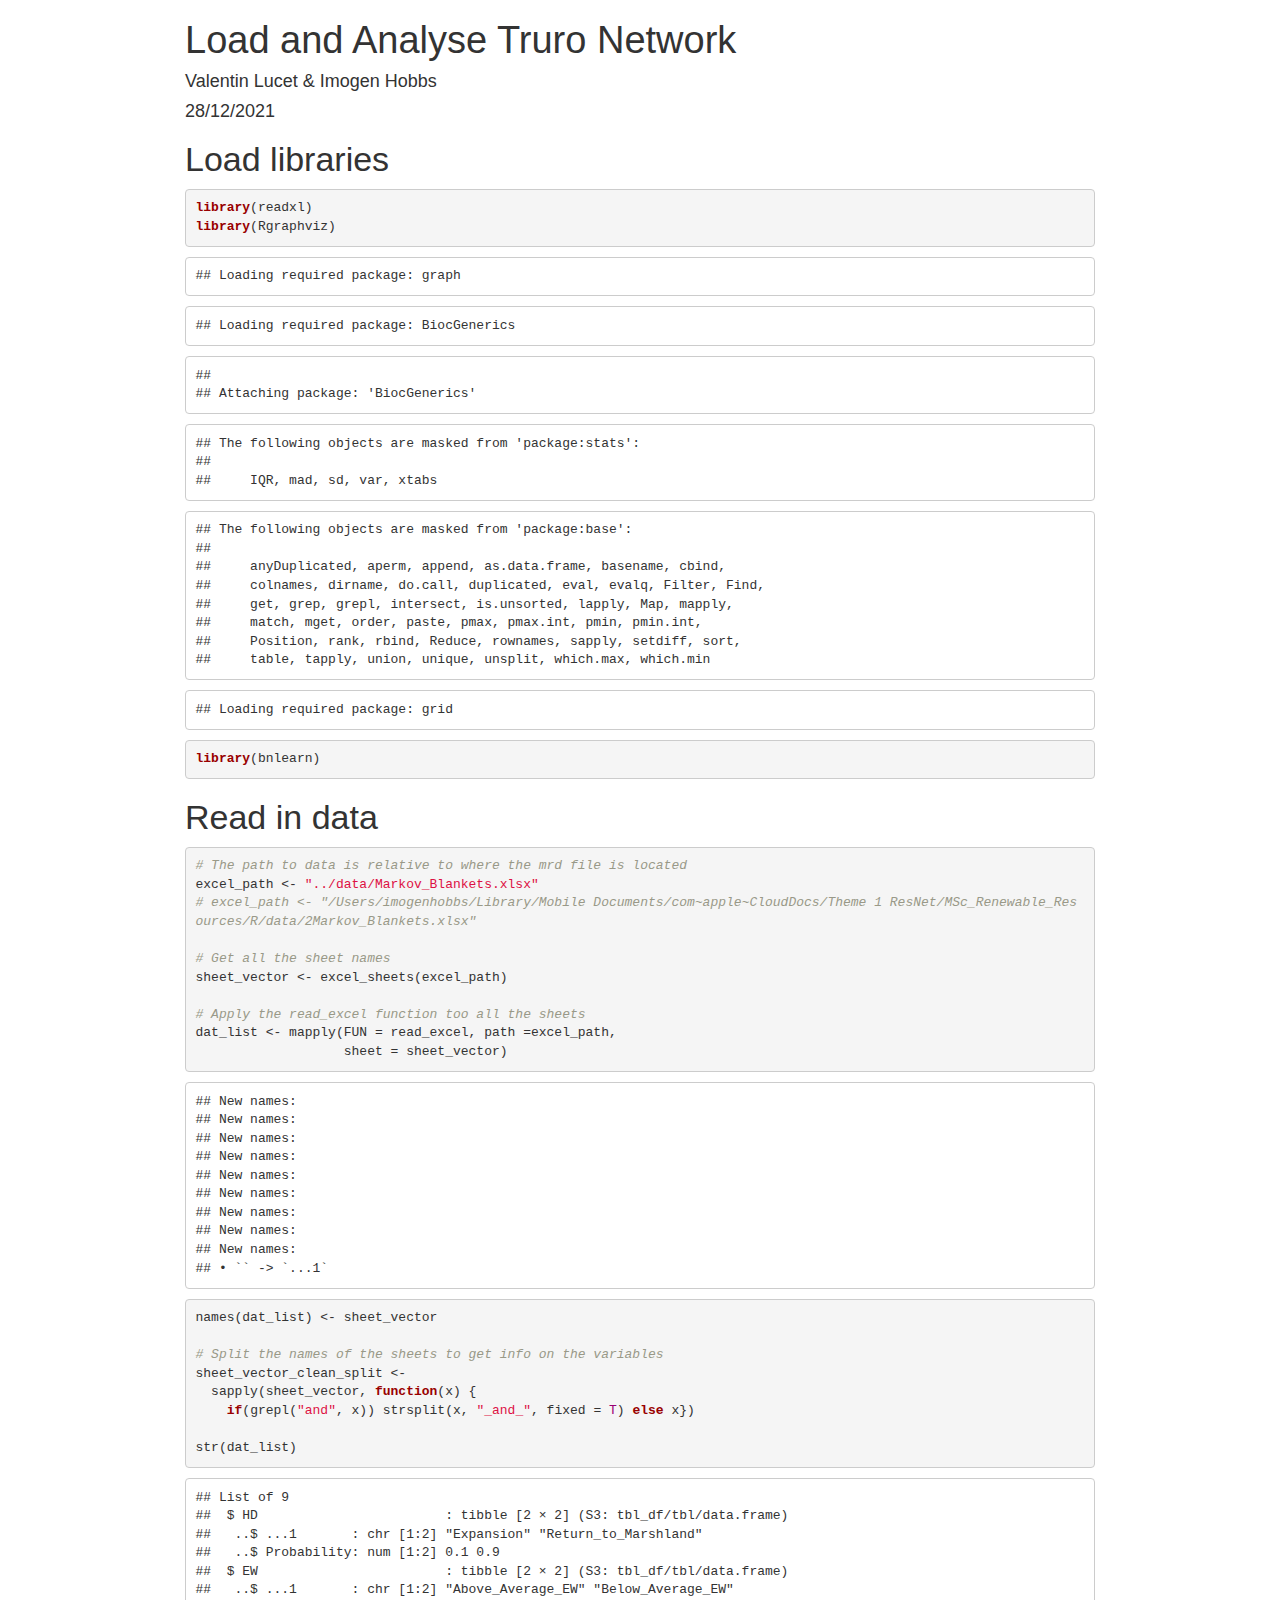
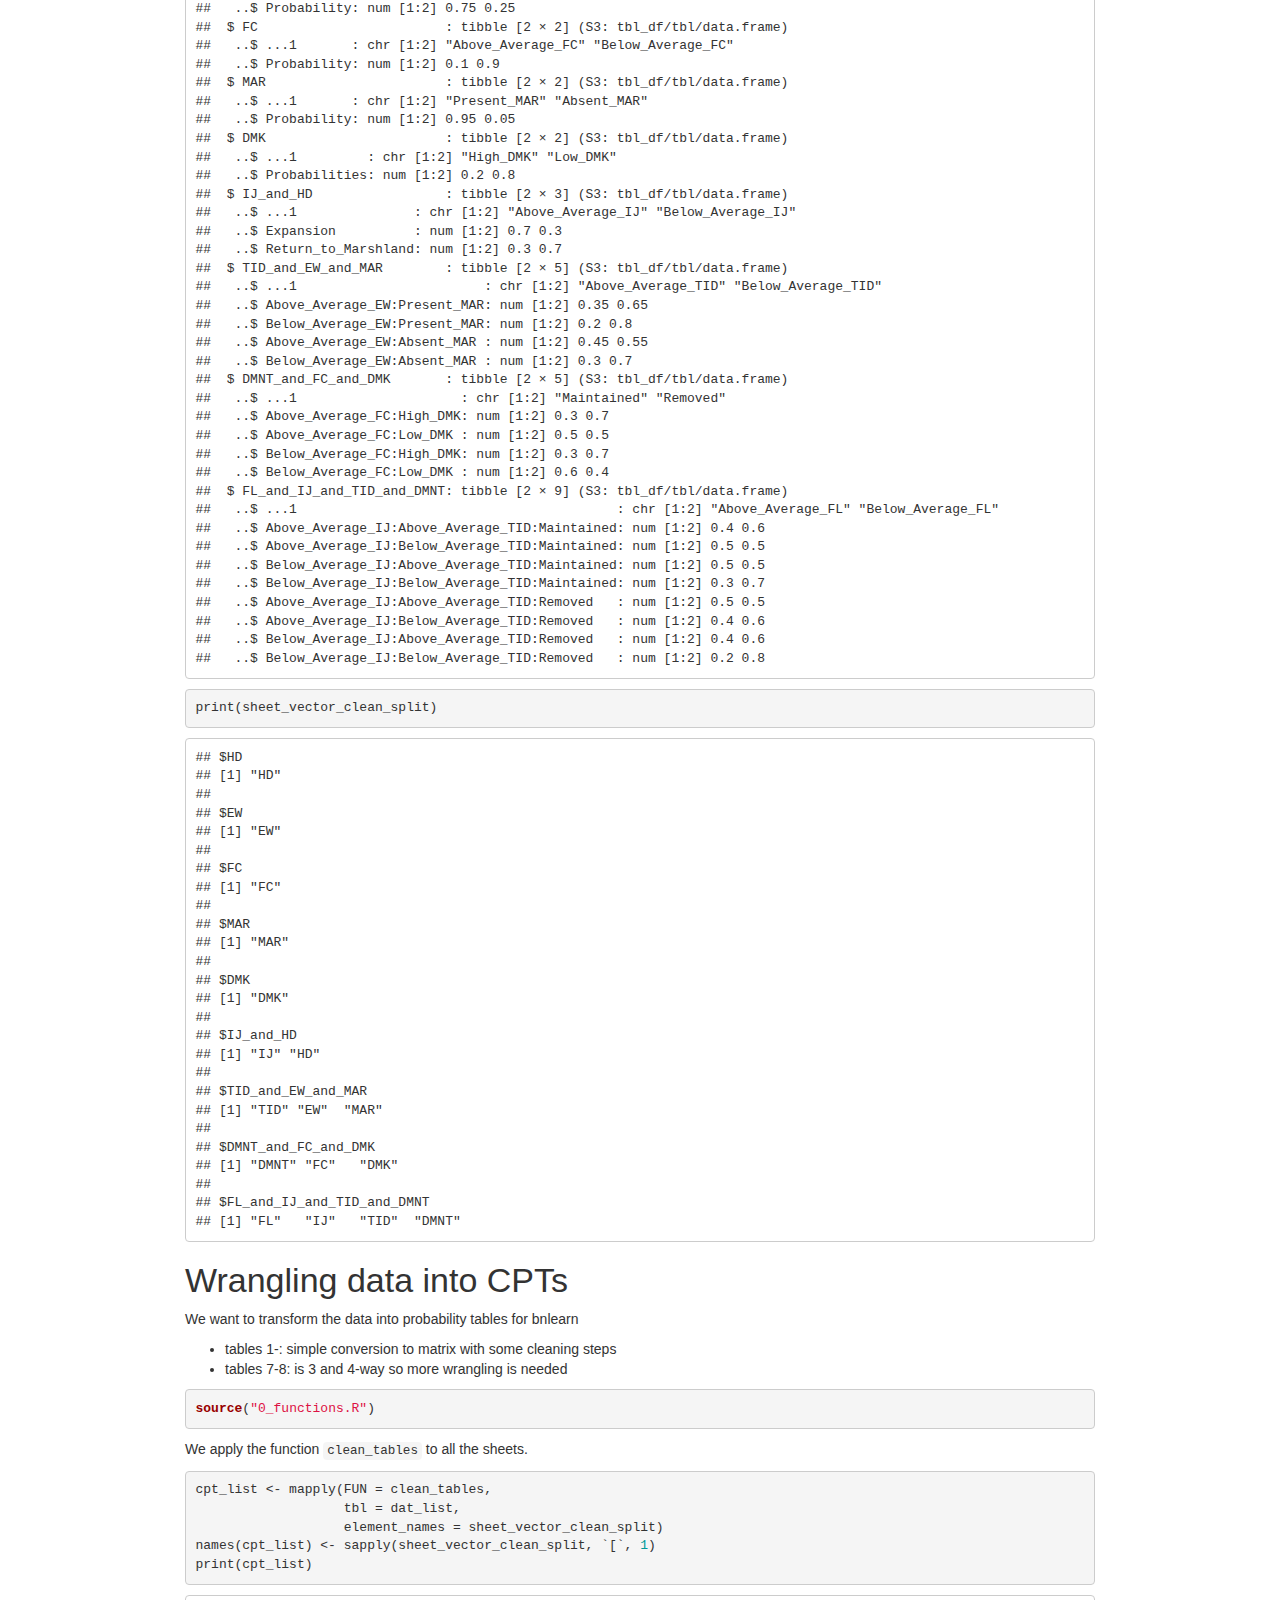
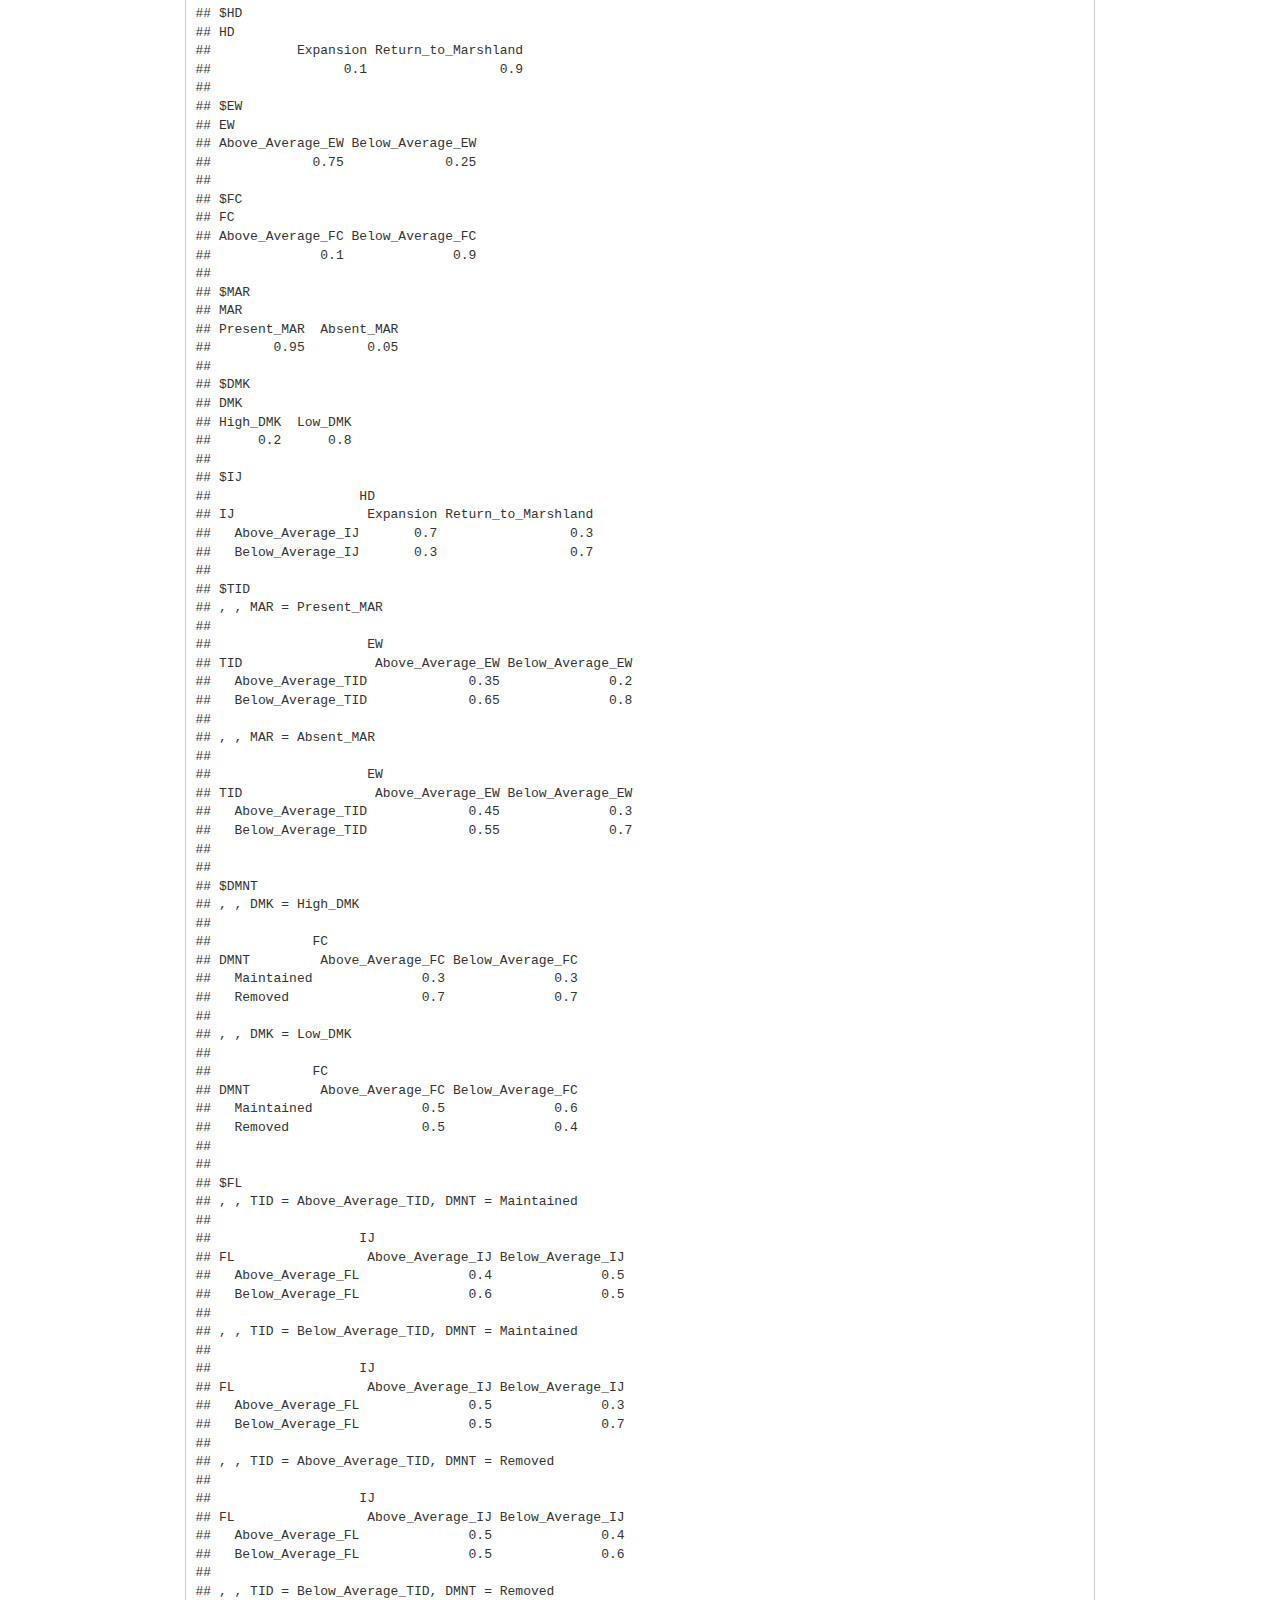
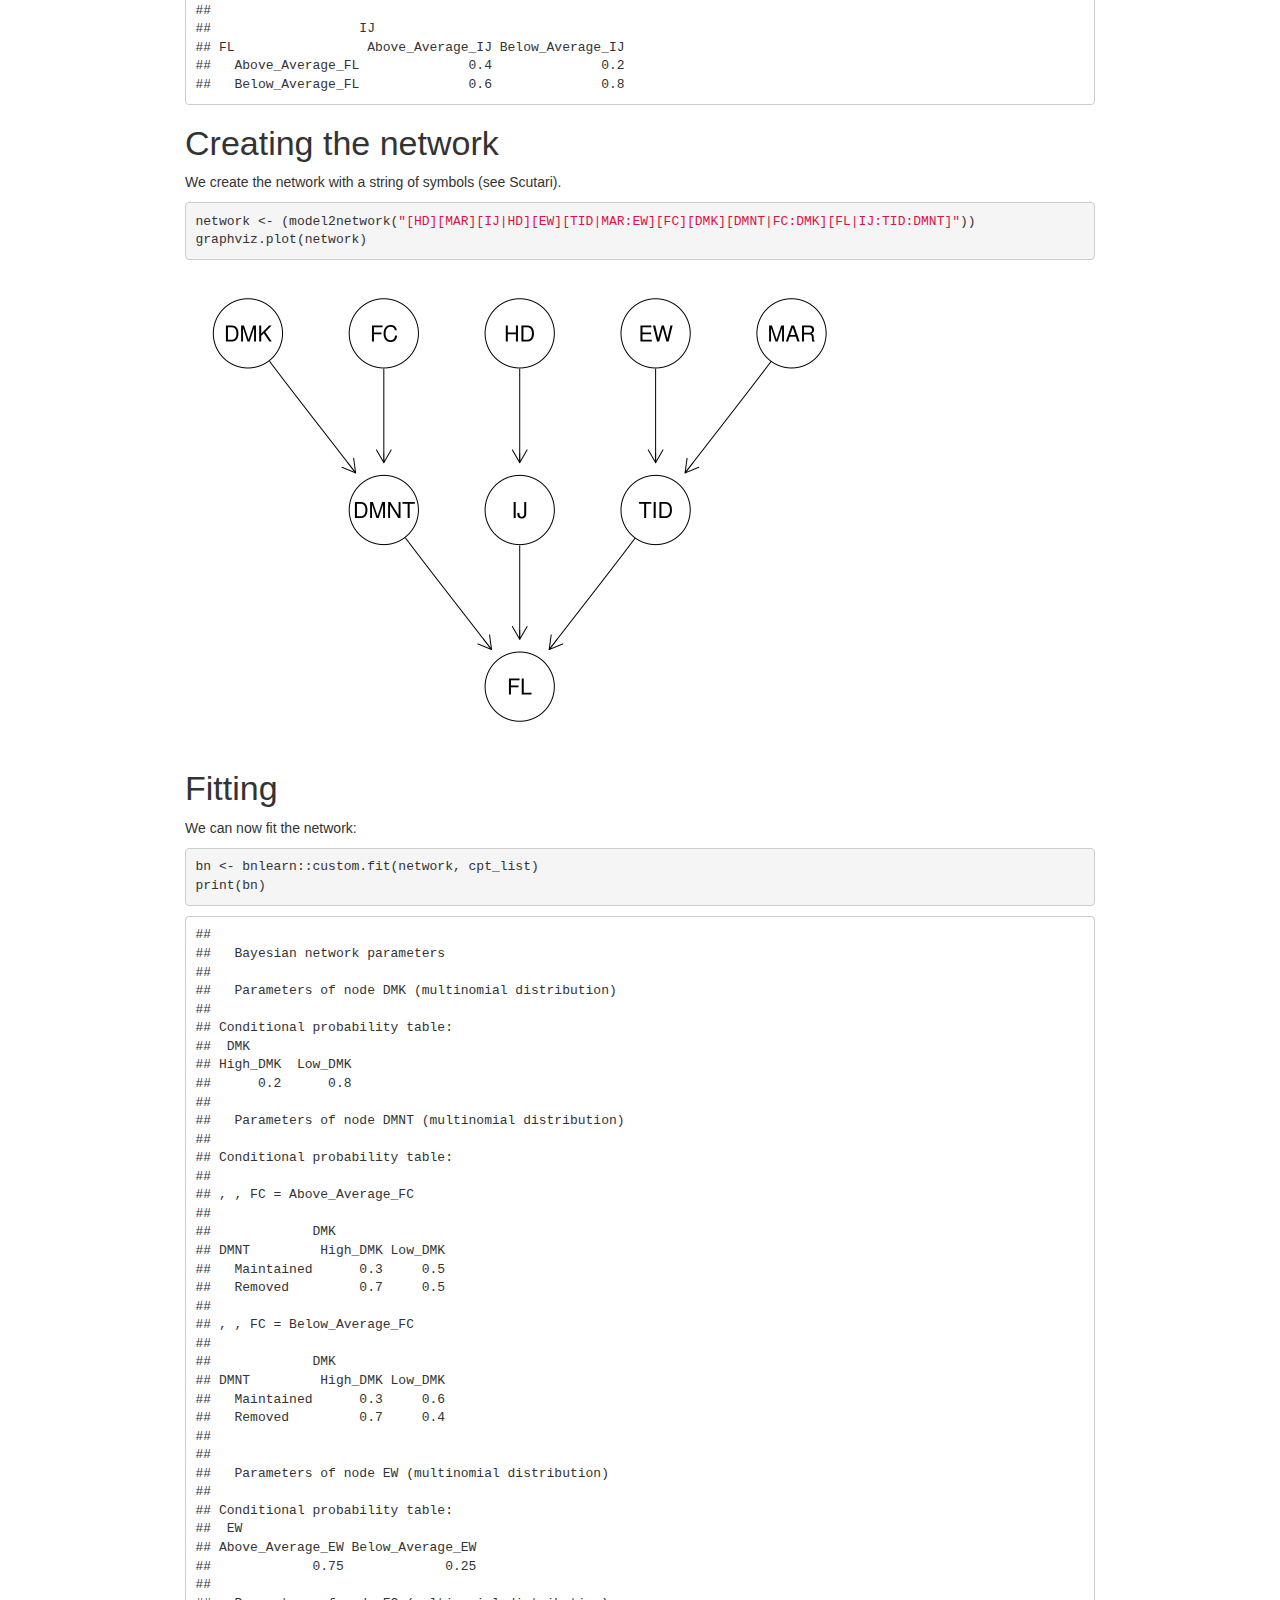
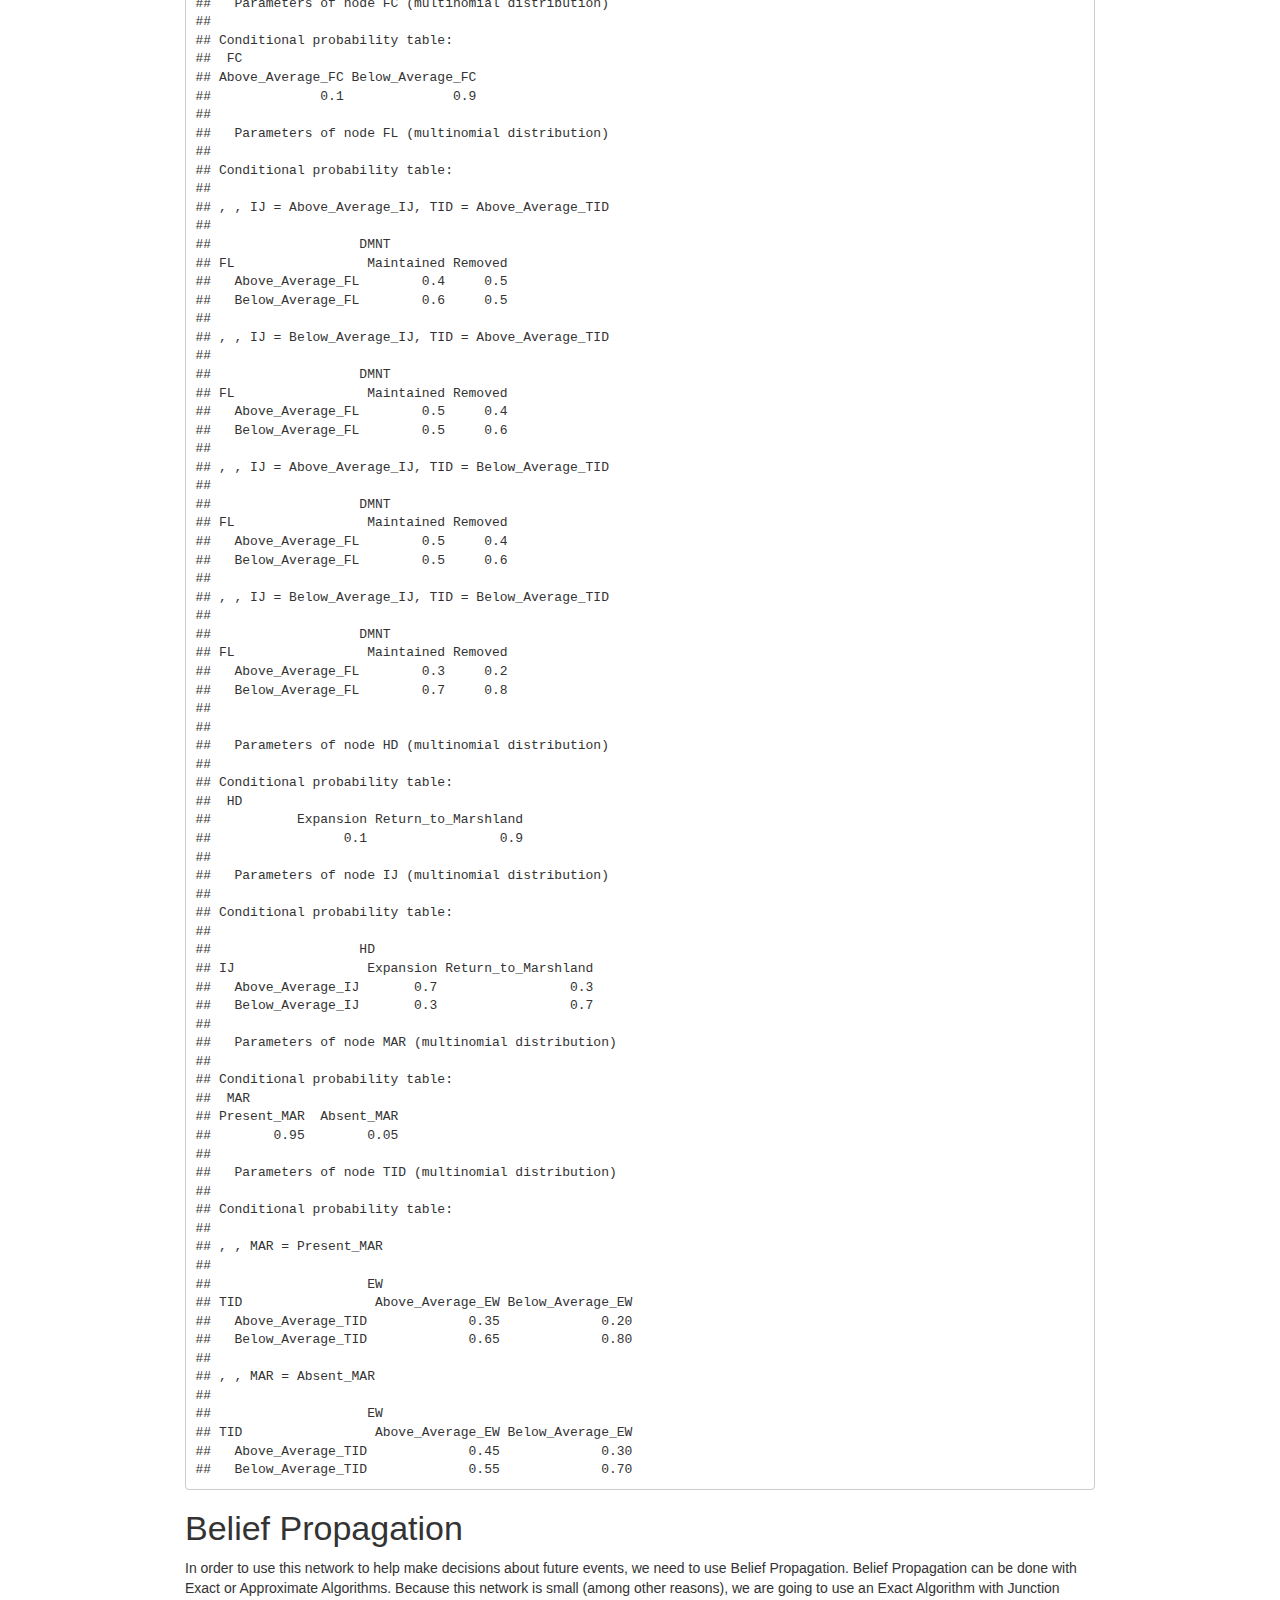
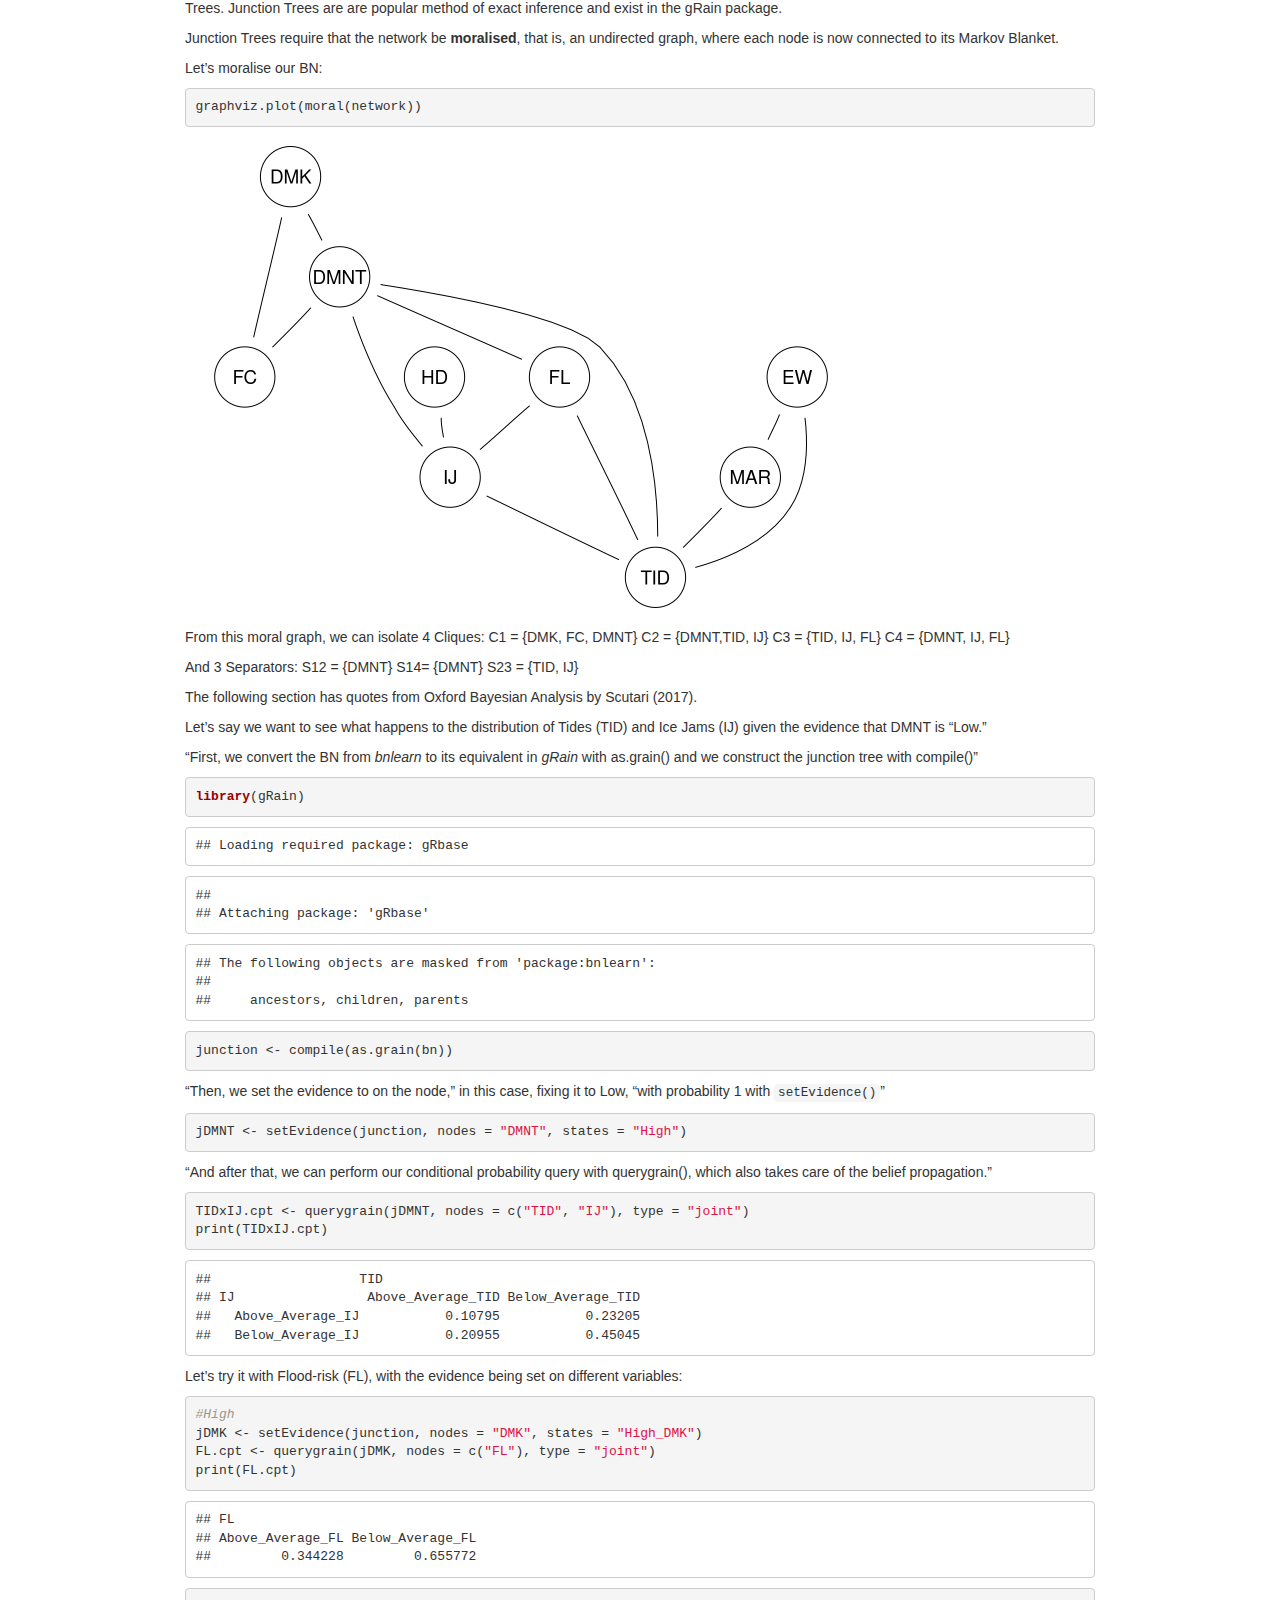
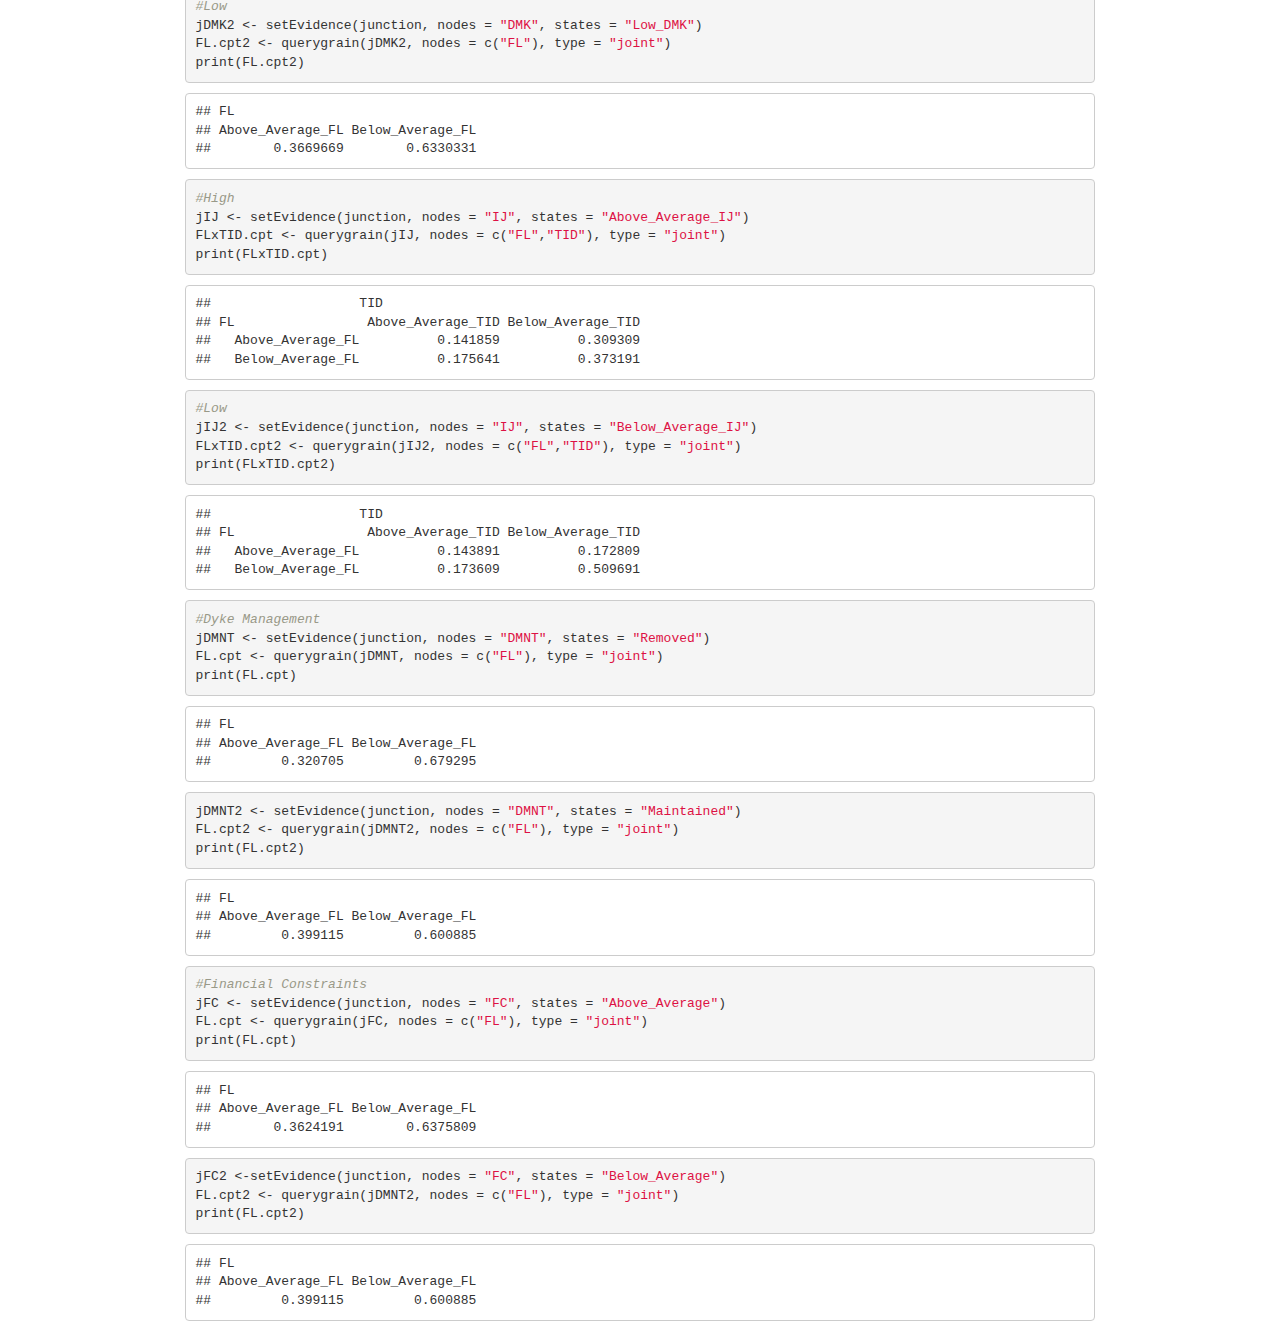
==== scripts/1_analyse_BN_truro.html @ 83dd5f6c "add html" ====
<!DOCTYPE html>

<html>

<head>

<meta charset="utf-8" />
<meta name="generator" content="pandoc" />
<meta http-equiv="X-UA-Compatible" content="IE=EDGE" />


<meta name="author" content="Valentin Lucet &amp; Imogen Hobbs" />


<title>Load and Analyse Truro Network</title>

<script>// Pandoc 2.9 adds attributes on both header and div. We remove the former (to
// be compatible with the behavior of Pandoc < 2.8).
document.addEventListener('DOMContentLoaded', function(e) {
  var hs = document.querySelectorAll("div.section[class*='level'] > :first-child");
  var i, h, a;
  for (i = 0; i < hs.length; i++) {
    h = hs[i];
    if (!/^h[1-6]$/i.test(h.tagName)) continue;  // it should be a header h1-h6
    a = h.attributes;
    while (a.length > 0) h.removeAttribute(a[0].name);
  }
});
</script>
<script>/*! jQuery v3.6.0 | (c) OpenJS Foundation and other contributors | jquery.org/license */
!function(e,t){"use strict";"object"==typeof module&&"object"==typeof module.exports?module.exports=e.document?t(e,!0):function(e){if(!e.document)throw new Error("jQuery requires a window with a document");return t(e)}:t(e)}("undefined"!=typeof window?window:this,function(C,e){"use strict";var t=[],r=Object.getPrototypeOf,s=t.slice,g=t.flat?function(e){return t.flat.call(e)}:function(e){return t.concat.apply([],e)},u=t.push,i=t.indexOf,n={},o=n.toString,v=n.hasOwnProperty,a=v.toString,l=a.call(Object),y={},m=function(e){return"function"==typeof e&&"number"!=typeof e.nodeType&&"function"!=typeof e.item},x=function(e){return null!=e&&e===e.window},E=C.document,c={type:!0,src:!0,nonce:!0,noModule:!0};function b(e,t,n){var r,i,o=(n=n||E).createElement("script");if(o.text=e,t)for(r in c)(i=t[r]||t.getAttribute&&t.getAttribute(r))&&o.setAttribute(r,i);n.head.appendChild(o).parentNode.removeChild(o)}function w(e){return null==e?e+"":"object"==typeof e||"function"==typeof e?n[o.call(e)]||"object":typeof e}var f="3.6.0",S=function(e,t){return new S.fn.init(e,t)};function p(e){var t=!!e&&"length"in e&&e.length,n=w(e);return!m(e)&&!x(e)&&("array"===n||0===t||"number"==typeof t&&0<t&&t-1 in e)}S.fn=S.prototype={jquery:f,constructor:S,length:0,toArray:function(){return s.call(this)},get:function(e){return null==e?s.call(this):e<0?this[e+this.length]:this[e]},pushStack:function(e){var t=S.merge(this.constructor(),e);return t.prevObject=this,t},each:function(e){return S.each(this,e)},map:function(n){return this.pushStack(S.map(this,function(e,t){return n.call(e,t,e)}))},slice:function(){return this.pushStack(s.apply(this,arguments))},first:function(){return this.eq(0)},last:function(){return this.eq(-1)},even:function(){return this.pushStack(S.grep(this,function(e,t){return(t+1)%2}))},odd:function(){return this.pushStack(S.grep(this,function(e,t){return t%2}))},eq:function(e){var t=this.length,n=+e+(e<0?t:0);return this.pushStack(0<=n&&n<t?[this[n]]:[])},end:function(){return this.prevObject||this.constructor()},push:u,sort:t.sort,splice:t.splice},S.extend=S.fn.extend=function(){var e,t,n,r,i,o,a=arguments[0]||{},s=1,u=arguments.length,l=!1;for("boolean"==typeof a&&(l=a,a=arguments[s]||{},s++),"object"==typeof a||m(a)||(a={}),s===u&&(a=this,s--);s<u;s++)if(null!=(e=arguments[s]))for(t in e)r=e[t],"__proto__"!==t&&a!==r&&(l&&r&&(S.isPlainObject(r)||(i=Array.isArray(r)))?(n=a[t],o=i&&!Array.isArray(n)?[]:i||S.isPlainObject(n)?n:{},i=!1,a[t]=S.extend(l,o,r)):void 0!==r&&(a[t]=r));return a},S.extend({expando:"jQuery"+(f+Math.random()).replace(/\D/g,""),isReady:!0,error:function(e){throw new Error(e)},noop:function(){},isPlainObject:function(e){var t,n;return!(!e||"[object Object]"!==o.call(e))&&(!(t=r(e))||"function"==typeof(n=v.call(t,"constructor")&&t.constructor)&&a.call(n)===l)},isEmptyObject:function(e){var t;for(t in e)return!1;return!0},globalEval:function(e,t,n){b(e,{nonce:t&&t.nonce},n)},each:function(e,t){var n,r=0;if(p(e)){for(n=e.length;r<n;r++)if(!1===t.call(e[r],r,e[r]))break}else for(r in e)if(!1===t.call(e[r],r,e[r]))break;return e},makeArray:function(e,t){var n=t||[];return null!=e&&(p(Object(e))?S.merge(n,"string"==typeof e?[e]:e):u.call(n,e)),n},inArray:function(e,t,n){return null==t?-1:i.call(t,e,n)},merge:function(e,t){for(var n=+t.length,r=0,i=e.length;r<n;r++)e[i++]=t[r];return e.length=i,e},grep:function(e,t,n){for(var r=[],i=0,o=e.length,a=!n;i<o;i++)!t(e[i],i)!==a&&r.push(e[i]);return r},map:function(e,t,n){var r,i,o=0,a=[];if(p(e))for(r=e.length;o<r;o++)null!=(i=t(e[o],o,n))&&a.push(i);else for(o in e)null!=(i=t(e[o],o,n))&&a.push(i);return g(a)},guid:1,support:y}),"function"==typeof Symbol&&(S.fn[Symbol.iterator]=t[Symbol.iterator]),S.each("Boolean Number String Function Array Date RegExp Object Error Symbol".split(" "),function(e,t){n["[object "+t+"]"]=t.toLowerCase()});var d=function(n){var e,d,b,o,i,h,f,g,w,u,l,T,C,a,E,v,s,c,y,S="sizzle"+1*new Date,p=n.document,k=0,r=0,m=ue(),x=ue(),A=ue(),N=ue(),j=function(e,t){return e===t&&(l=!0),0},D={}.hasOwnProperty,t=[],q=t.pop,L=t.push,H=t.push,O=t.slice,P=function(e,t){for(var n=0,r=e.length;n<r;n++)if(e[n]===t)return n;return-1},R="checked|selected|async|autofocus|autoplay|controls|defer|disabled|hidden|ismap|loop|multiple|open|readonly|required|scoped",M="[\\x20\\t\\r\\n\\f]",I="(?:\\\\[\\da-fA-F]{1,6}"+M+"?|\\\\[^\\r\\n\\f]|[\\w-]|[^\0-\\x7f])+",W="\\["+M+"*("+I+")(?:"+M+"*([*^$|!~]?=)"+M+"*(?:'((?:\\\\.|[^\\\\'])*)'|\"((?:\\\\.|[^\\\\\"])*)\"|("+I+"))|)"+M+"*\\]",F=":("+I+")(?:\\((('((?:\\\\.|[^\\\\'])*)'|\"((?:\\\\.|[^\\\\\"])*)\")|((?:\\\\.|[^\\\\()[\\]]|"+W+")*)|.*)\\)|)",B=new RegExp(M+"+","g"),$=new RegExp("^"+M+"+|((?:^|[^\\\\])(?:\\\\.)*)"+M+"+$","g"),_=new RegExp("^"+M+"*,"+M+"*"),z=new RegExp("^"+M+"*([>+~]|"+M+")"+M+"*"),U=new RegExp(M+"|>"),X=new RegExp(F),V=new RegExp("^"+I+"$"),G={ID:new RegExp("^#("+I+")"),CLASS:new RegExp("^\\.("+I+")"),TAG:new RegExp("^("+I+"|[*])"),ATTR:new RegExp("^"+W),PSEUDO:new RegExp("^"+F),CHILD:new RegExp("^:(only|first|last|nth|nth-last)-(child|of-type)(?:\\("+M+"*(even|odd|(([+-]|)(\\d*)n|)"+M+"*(?:([+-]|)"+M+"*(\\d+)|))"+M+"*\\)|)","i"),bool:new RegExp("^(?:"+R+")$","i"),needsContext:new RegExp("^"+M+"*[>+~]|:(even|odd|eq|gt|lt|nth|first|last)(?:\\("+M+"*((?:-\\d)?\\d*)"+M+"*\\)|)(?=[^-]|$)","i")},Y=/HTML$/i,Q=/^(?:input|select|textarea|button)$/i,J=/^h\d$/i,K=/^[^{]+\{\s*\[native \w/,Z=/^(?:#([\w-]+)|(\w+)|\.([\w-]+))$/,ee=/[+~]/,te=new RegExp("\\\\[\\da-fA-F]{1,6}"+M+"?|\\\\([^\\r\\n\\f])","g"),ne=function(e,t){var n="0x"+e.slice(1)-65536;return t||(n<0?String.fromCharCode(n+65536):String.fromCharCode(n>>10|55296,1023&n|56320))},re=/([\0-\x1f\x7f]|^-?\d)|^-$|[^\0-\x1f\x7f-\uFFFF\w-]/g,ie=function(e,t){return t?"\0"===e?"\ufffd":e.slice(0,-1)+"\\"+e.charCodeAt(e.length-1).toString(16)+" ":"\\"+e},oe=function(){T()},ae=be(function(e){return!0===e.disabled&&"fieldset"===e.nodeName.toLowerCase()},{dir:"parentNode",next:"legend"});try{H.apply(t=O.call(p.childNodes),p.childNodes),t[p.childNodes.length].nodeType}catch(e){H={apply:t.length?function(e,t){L.apply(e,O.call(t))}:function(e,t){var n=e.length,r=0;while(e[n++]=t[r++]);e.length=n-1}}}function se(t,e,n,r){var i,o,a,s,u,l,c,f=e&&e.ownerDocument,p=e?e.nodeType:9;if(n=n||[],"string"!=typeof t||!t||1!==p&&9!==p&&11!==p)return n;if(!r&&(T(e),e=e||C,E)){if(11!==p&&(u=Z.exec(t)))if(i=u[1]){if(9===p){if(!(a=e.getElementById(i)))return n;if(a.id===i)return n.push(a),n}else if(f&&(a=f.getElementById(i))&&y(e,a)&&a.id===i)return n.push(a),n}else{if(u[2])return H.apply(n,e.getElementsByTagName(t)),n;if((i=u[3])&&d.getElementsByClassName&&e.getElementsByClassName)return H.apply(n,e.getElementsByClassName(i)),n}if(d.qsa&&!N[t+" "]&&(!v||!v.test(t))&&(1!==p||"object"!==e.nodeName.toLowerCase())){if(c=t,f=e,1===p&&(U.test(t)||z.test(t))){(f=ee.test(t)&&ye(e.parentNode)||e)===e&&d.scope||((s=e.getAttribute("id"))?s=s.replace(re,ie):e.setAttribute("id",s=S)),o=(l=h(t)).length;while(o--)l[o]=(s?"#"+s:":scope")+" "+xe(l[o]);c=l.join(",")}try{return H.apply(n,f.querySelectorAll(c)),n}catch(e){N(t,!0)}finally{s===S&&e.removeAttribute("id")}}}return g(t.replace($,"$1"),e,n,r)}function ue(){var r=[];return function e(t,n){return r.push(t+" ")>b.cacheLength&&delete e[r.shift()],e[t+" "]=n}}function le(e){return e[S]=!0,e}function ce(e){var t=C.createElement("fieldset");try{return!!e(t)}catch(e){return!1}finally{t.parentNode&&t.parentNode.removeChild(t),t=null}}function fe(e,t){var n=e.split("|"),r=n.length;while(r--)b.attrHandle[n[r]]=t}function pe(e,t){var n=t&&e,r=n&&1===e.nodeType&&1===t.nodeType&&e.sourceIndex-t.sourceIndex;if(r)return r;if(n)while(n=n.nextSibling)if(n===t)return-1;return e?1:-1}function de(t){return function(e){return"input"===e.nodeName.toLowerCase()&&e.type===t}}function he(n){return function(e){var t=e.nodeName.toLowerCase();return("input"===t||"button"===t)&&e.type===n}}function ge(t){return function(e){return"form"in e?e.parentNode&&!1===e.disabled?"label"in e?"label"in e.parentNode?e.parentNode.disabled===t:e.disabled===t:e.isDisabled===t||e.isDisabled!==!t&&ae(e)===t:e.disabled===t:"label"in e&&e.disabled===t}}function ve(a){return le(function(o){return o=+o,le(function(e,t){var n,r=a([],e.length,o),i=r.length;while(i--)e[n=r[i]]&&(e[n]=!(t[n]=e[n]))})})}function ye(e){return e&&"undefined"!=typeof e.getElementsByTagName&&e}for(e in d=se.support={},i=se.isXML=function(e){var t=e&&e.namespaceURI,n=e&&(e.ownerDocument||e).documentElement;return!Y.test(t||n&&n.nodeName||"HTML")},T=se.setDocument=function(e){var t,n,r=e?e.ownerDocument||e:p;return r!=C&&9===r.nodeType&&r.documentElement&&(a=(C=r).documentElement,E=!i(C),p!=C&&(n=C.defaultView)&&n.top!==n&&(n.addEventListener?n.addEventListener("unload",oe,!1):n.attachEvent&&n.attachEvent("onunload",oe)),d.scope=ce(function(e){return a.appendChild(e).appendChild(C.createElement("div")),"undefined"!=typeof e.querySelectorAll&&!e.querySelectorAll(":scope fieldset div").length}),d.attributes=ce(function(e){return e.className="i",!e.getAttribute("className")}),d.getElementsByTagName=ce(function(e){return e.appendChild(C.createComment("")),!e.getElementsByTagName("*").length}),d.getElementsByClassName=K.test(C.getElementsByClassName),d.getById=ce(function(e){return a.appendChild(e).id=S,!C.getElementsByName||!C.getElementsByName(S).length}),d.getById?(b.filter.ID=function(e){var t=e.replace(te,ne);return function(e){return e.getAttribute("id")===t}},b.find.ID=function(e,t){if("undefined"!=typeof t.getElementById&&E){var n=t.getElementById(e);return n?[n]:[]}}):(b.filter.ID=function(e){var n=e.replace(te,ne);return function(e){var t="undefined"!=typeof e.getAttributeNode&&e.getAttributeNode("id");return t&&t.value===n}},b.find.ID=function(e,t){if("undefined"!=typeof t.getElementById&&E){var n,r,i,o=t.getElementById(e);if(o){if((n=o.getAttributeNode("id"))&&n.value===e)return[o];i=t.getElementsByName(e),r=0;while(o=i[r++])if((n=o.getAttributeNode("id"))&&n.value===e)return[o]}return[]}}),b.find.TAG=d.getElementsByTagName?function(e,t){return"undefined"!=typeof t.getElementsByTagName?t.getElementsByTagName(e):d.qsa?t.querySelectorAll(e):void 0}:function(e,t){var n,r=[],i=0,o=t.getElementsByTagName(e);if("*"===e){while(n=o[i++])1===n.nodeType&&r.push(n);return r}return o},b.find.CLASS=d.getElementsByClassName&&function(e,t){if("undefined"!=typeof t.getElementsByClassName&&E)return t.getElementsByClassName(e)},s=[],v=[],(d.qsa=K.test(C.querySelectorAll))&&(ce(function(e){var t;a.appendChild(e).innerHTML="<a id='"+S+"'></a><select id='"+S+"-\r\\' msallowcapture=''><option selected=''></option></select>",e.querySelectorAll("[msallowcapture^='']").length&&v.push("[*^$]="+M+"*(?:''|\"\")"),e.querySelectorAll("[selected]").length||v.push("\\["+M+"*(?:value|"+R+")"),e.querySelectorAll("[id~="+S+"-]").length||v.push("~="),(t=C.createElement("input")).setAttribute("name",""),e.appendChild(t),e.querySelectorAll("[name='']").length||v.push("\\["+M+"*name"+M+"*="+M+"*(?:''|\"\")"),e.querySelectorAll(":checked").length||v.push(":checked"),e.querySelectorAll("a#"+S+"+*").length||v.push(".#.+[+~]"),e.querySelectorAll("\\\f"),v.push("[\\r\\n\\f]")}),ce(function(e){e.innerHTML="<a href='' disabled='disabled'></a><select disabled='disabled'><option/></select>";var t=C.createElement("input");t.setAttribute("type","hidden"),e.appendChild(t).setAttribute("name","D"),e.querySelectorAll("[name=d]").length&&v.push("name"+M+"*[*^$|!~]?="),2!==e.querySelectorAll(":enabled").length&&v.push(":enabled",":disabled"),a.appendChild(e).disabled=!0,2!==e.querySelectorAll(":disabled").length&&v.push(":enabled",":disabled"),e.querySelectorAll("*,:x"),v.push(",.*:")})),(d.matchesSelector=K.test(c=a.matches||a.webkitMatchesSelector||a.mozMatchesSelector||a.oMatchesSelector||a.msMatchesSelector))&&ce(function(e){d.disconnectedMatch=c.call(e,"*"),c.call(e,"[s!='']:x"),s.push("!=",F)}),v=v.length&&new RegExp(v.join("|")),s=s.length&&new RegExp(s.join("|")),t=K.test(a.compareDocumentPosition),y=t||K.test(a.contains)?function(e,t){var n=9===e.nodeType?e.documentElement:e,r=t&&t.parentNode;return e===r||!(!r||1!==r.nodeType||!(n.contains?n.contains(r):e.compareDocumentPosition&&16&e.compareDocumentPosition(r)))}:function(e,t){if(t)while(t=t.parentNode)if(t===e)return!0;return!1},j=t?function(e,t){if(e===t)return l=!0,0;var n=!e.compareDocumentPosition-!t.compareDocumentPosition;return n||(1&(n=(e.ownerDocument||e)==(t.ownerDocument||t)?e.compareDocumentPosition(t):1)||!d.sortDetached&&t.compareDocumentPosition(e)===n?e==C||e.ownerDocument==p&&y(p,e)?-1:t==C||t.ownerDocument==p&&y(p,t)?1:u?P(u,e)-P(u,t):0:4&n?-1:1)}:function(e,t){if(e===t)return l=!0,0;var n,r=0,i=e.parentNode,o=t.parentNode,a=[e],s=[t];if(!i||!o)return e==C?-1:t==C?1:i?-1:o?1:u?P(u,e)-P(u,t):0;if(i===o)return pe(e,t);n=e;while(n=n.parentNode)a.unshift(n);n=t;while(n=n.parentNode)s.unshift(n);while(a[r]===s[r])r++;return r?pe(a[r],s[r]):a[r]==p?-1:s[r]==p?1:0}),C},se.matches=function(e,t){return se(e,null,null,t)},se.matchesSelector=function(e,t){if(T(e),d.matchesSelector&&E&&!N[t+" "]&&(!s||!s.test(t))&&(!v||!v.test(t)))try{var n=c.call(e,t);if(n||d.disconnectedMatch||e.document&&11!==e.document.nodeType)return n}catch(e){N(t,!0)}return 0<se(t,C,null,[e]).length},se.contains=function(e,t){return(e.ownerDocument||e)!=C&&T(e),y(e,t)},se.attr=function(e,t){(e.ownerDocument||e)!=C&&T(e);var n=b.attrHandle[t.toLowerCase()],r=n&&D.call(b.attrHandle,t.toLowerCase())?n(e,t,!E):void 0;return void 0!==r?r:d.attributes||!E?e.getAttribute(t):(r=e.getAttributeNode(t))&&r.specified?r.value:null},se.escape=function(e){return(e+"").replace(re,ie)},se.error=function(e){throw new Error("Syntax error, unrecognized expression: "+e)},se.uniqueSort=function(e){var t,n=[],r=0,i=0;if(l=!d.detectDuplicates,u=!d.sortStable&&e.slice(0),e.sort(j),l){while(t=e[i++])t===e[i]&&(r=n.push(i));while(r--)e.splice(n[r],1)}return u=null,e},o=se.getText=function(e){var t,n="",r=0,i=e.nodeType;if(i){if(1===i||9===i||11===i){if("string"==typeof e.textContent)return e.textContent;for(e=e.firstChild;e;e=e.nextSibling)n+=o(e)}else if(3===i||4===i)return e.nodeValue}else while(t=e[r++])n+=o(t);return n},(b=se.selectors={cacheLength:50,createPseudo:le,match:G,attrHandle:{},find:{},relative:{">":{dir:"parentNode",first:!0}," ":{dir:"parentNode"},"+":{dir:"previousSibling",first:!0},"~":{dir:"previousSibling"}},preFilter:{ATTR:function(e){return e[1]=e[1].replace(te,ne),e[3]=(e[3]||e[4]||e[5]||"").replace(te,ne),"~="===e[2]&&(e[3]=" "+e[3]+" "),e.slice(0,4)},CHILD:function(e){return e[1]=e[1].toLowerCase(),"nth"===e[1].slice(0,3)?(e[3]||se.error(e[0]),e[4]=+(e[4]?e[5]+(e[6]||1):2*("even"===e[3]||"odd"===e[3])),e[5]=+(e[7]+e[8]||"odd"===e[3])):e[3]&&se.error(e[0]),e},PSEUDO:function(e){var t,n=!e[6]&&e[2];return G.CHILD.test(e[0])?null:(e[3]?e[2]=e[4]||e[5]||"":n&&X.test(n)&&(t=h(n,!0))&&(t=n.indexOf(")",n.length-t)-n.length)&&(e[0]=e[0].slice(0,t),e[2]=n.slice(0,t)),e.slice(0,3))}},filter:{TAG:function(e){var t=e.replace(te,ne).toLowerCase();return"*"===e?function(){return!0}:function(e){return e.nodeName&&e.nodeName.toLowerCase()===t}},CLASS:function(e){var t=m[e+" "];return t||(t=new RegExp("(^|"+M+")"+e+"("+M+"|$)"))&&m(e,function(e){return t.test("string"==typeof e.className&&e.className||"undefined"!=typeof e.getAttribute&&e.getAttribute("class")||"")})},ATTR:function(n,r,i){return function(e){var t=se.attr(e,n);return null==t?"!="===r:!r||(t+="","="===r?t===i:"!="===r?t!==i:"^="===r?i&&0===t.indexOf(i):"*="===r?i&&-1<t.indexOf(i):"$="===r?i&&t.slice(-i.length)===i:"~="===r?-1<(" "+t.replace(B," ")+" ").indexOf(i):"|="===r&&(t===i||t.slice(0,i.length+1)===i+"-"))}},CHILD:function(h,e,t,g,v){var y="nth"!==h.slice(0,3),m="last"!==h.slice(-4),x="of-type"===e;return 1===g&&0===v?function(e){return!!e.parentNode}:function(e,t,n){var r,i,o,a,s,u,l=y!==m?"nextSibling":"previousSibling",c=e.parentNode,f=x&&e.nodeName.toLowerCase(),p=!n&&!x,d=!1;if(c){if(y){while(l){a=e;while(a=a[l])if(x?a.nodeName.toLowerCase()===f:1===a.nodeType)return!1;u=l="only"===h&&!u&&"nextSibling"}return!0}if(u=[m?c.firstChild:c.lastChild],m&&p){d=(s=(r=(i=(o=(a=c)[S]||(a[S]={}))[a.uniqueID]||(o[a.uniqueID]={}))[h]||[])[0]===k&&r[1])&&r[2],a=s&&c.childNodes[s];while(a=++s&&a&&a[l]||(d=s=0)||u.pop())if(1===a.nodeType&&++d&&a===e){i[h]=[k,s,d];break}}else if(p&&(d=s=(r=(i=(o=(a=e)[S]||(a[S]={}))[a.uniqueID]||(o[a.uniqueID]={}))[h]||[])[0]===k&&r[1]),!1===d)while(a=++s&&a&&a[l]||(d=s=0)||u.pop())if((x?a.nodeName.toLowerCase()===f:1===a.nodeType)&&++d&&(p&&((i=(o=a[S]||(a[S]={}))[a.uniqueID]||(o[a.uniqueID]={}))[h]=[k,d]),a===e))break;return(d-=v)===g||d%g==0&&0<=d/g}}},PSEUDO:function(e,o){var t,a=b.pseudos[e]||b.setFilters[e.toLowerCase()]||se.error("unsupported pseudo: "+e);return a[S]?a(o):1<a.length?(t=[e,e,"",o],b.setFilters.hasOwnProperty(e.toLowerCase())?le(function(e,t){var n,r=a(e,o),i=r.length;while(i--)e[n=P(e,r[i])]=!(t[n]=r[i])}):function(e){return a(e,0,t)}):a}},pseudos:{not:le(function(e){var r=[],i=[],s=f(e.replace($,"$1"));return s[S]?le(function(e,t,n,r){var i,o=s(e,null,r,[]),a=e.length;while(a--)(i=o[a])&&(e[a]=!(t[a]=i))}):function(e,t,n){return r[0]=e,s(r,null,n,i),r[0]=null,!i.pop()}}),has:le(function(t){return function(e){return 0<se(t,e).length}}),contains:le(function(t){return t=t.replace(te,ne),function(e){return-1<(e.textContent||o(e)).indexOf(t)}}),lang:le(function(n){return V.test(n||"")||se.error("unsupported lang: "+n),n=n.replace(te,ne).toLowerCase(),function(e){var t;do{if(t=E?e.lang:e.getAttribute("xml:lang")||e.getAttribute("lang"))return(t=t.toLowerCase())===n||0===t.indexOf(n+"-")}while((e=e.parentNode)&&1===e.nodeType);return!1}}),target:function(e){var t=n.location&&n.location.hash;return t&&t.slice(1)===e.id},root:function(e){return e===a},focus:function(e){return e===C.activeElement&&(!C.hasFocus||C.hasFocus())&&!!(e.type||e.href||~e.tabIndex)},enabled:ge(!1),disabled:ge(!0),checked:function(e){var t=e.nodeName.toLowerCase();return"input"===t&&!!e.checked||"option"===t&&!!e.selected},selected:function(e){return e.parentNode&&e.parentNode.selectedIndex,!0===e.selected},empty:function(e){for(e=e.firstChild;e;e=e.nextSibling)if(e.nodeType<6)return!1;return!0},parent:function(e){return!b.pseudos.empty(e)},header:function(e){return J.test(e.nodeName)},input:function(e){return Q.test(e.nodeName)},button:function(e){var t=e.nodeName.toLowerCase();return"input"===t&&"button"===e.type||"button"===t},text:function(e){var t;return"input"===e.nodeName.toLowerCase()&&"text"===e.type&&(null==(t=e.getAttribute("type"))||"text"===t.toLowerCase())},first:ve(function(){return[0]}),last:ve(function(e,t){return[t-1]}),eq:ve(function(e,t,n){return[n<0?n+t:n]}),even:ve(function(e,t){for(var n=0;n<t;n+=2)e.push(n);return e}),odd:ve(function(e,t){for(var n=1;n<t;n+=2)e.push(n);return e}),lt:ve(function(e,t,n){for(var r=n<0?n+t:t<n?t:n;0<=--r;)e.push(r);return e}),gt:ve(function(e,t,n){for(var r=n<0?n+t:n;++r<t;)e.push(r);return e})}}).pseudos.nth=b.pseudos.eq,{radio:!0,checkbox:!0,file:!0,password:!0,image:!0})b.pseudos[e]=de(e);for(e in{submit:!0,reset:!0})b.pseudos[e]=he(e);function me(){}function xe(e){for(var t=0,n=e.length,r="";t<n;t++)r+=e[t].value;return r}function be(s,e,t){var u=e.dir,l=e.next,c=l||u,f=t&&"parentNode"===c,p=r++;return e.first?function(e,t,n){while(e=e[u])if(1===e.nodeType||f)return s(e,t,n);return!1}:function(e,t,n){var r,i,o,a=[k,p];if(n){while(e=e[u])if((1===e.nodeType||f)&&s(e,t,n))return!0}else while(e=e[u])if(1===e.nodeType||f)if(i=(o=e[S]||(e[S]={}))[e.uniqueID]||(o[e.uniqueID]={}),l&&l===e.nodeName.toLowerCase())e=e[u]||e;else{if((r=i[c])&&r[0]===k&&r[1]===p)return a[2]=r[2];if((i[c]=a)[2]=s(e,t,n))return!0}return!1}}function we(i){return 1<i.length?function(e,t,n){var r=i.length;while(r--)if(!i[r](e,t,n))return!1;return!0}:i[0]}function Te(e,t,n,r,i){for(var o,a=[],s=0,u=e.length,l=null!=t;s<u;s++)(o=e[s])&&(n&&!n(o,r,i)||(a.push(o),l&&t.push(s)));return a}function Ce(d,h,g,v,y,e){return v&&!v[S]&&(v=Ce(v)),y&&!y[S]&&(y=Ce(y,e)),le(function(e,t,n,r){var i,o,a,s=[],u=[],l=t.length,c=e||function(e,t,n){for(var r=0,i=t.length;r<i;r++)se(e,t[r],n);return n}(h||"*",n.nodeType?[n]:n,[]),f=!d||!e&&h?c:Te(c,s,d,n,r),p=g?y||(e?d:l||v)?[]:t:f;if(g&&g(f,p,n,r),v){i=Te(p,u),v(i,[],n,r),o=i.length;while(o--)(a=i[o])&&(p[u[o]]=!(f[u[o]]=a))}if(e){if(y||d){if(y){i=[],o=p.length;while(o--)(a=p[o])&&i.push(f[o]=a);y(null,p=[],i,r)}o=p.length;while(o--)(a=p[o])&&-1<(i=y?P(e,a):s[o])&&(e[i]=!(t[i]=a))}}else p=Te(p===t?p.splice(l,p.length):p),y?y(null,t,p,r):H.apply(t,p)})}function Ee(e){for(var i,t,n,r=e.length,o=b.relative[e[0].type],a=o||b.relative[" "],s=o?1:0,u=be(function(e){return e===i},a,!0),l=be(function(e){return-1<P(i,e)},a,!0),c=[function(e,t,n){var r=!o&&(n||t!==w)||((i=t).nodeType?u(e,t,n):l(e,t,n));return i=null,r}];s<r;s++)if(t=b.relative[e[s].type])c=[be(we(c),t)];else{if((t=b.filter[e[s].type].apply(null,e[s].matches))[S]){for(n=++s;n<r;n++)if(b.relative[e[n].type])break;return Ce(1<s&&we(c),1<s&&xe(e.slice(0,s-1).concat({value:" "===e[s-2].type?"*":""})).replace($,"$1"),t,s<n&&Ee(e.slice(s,n)),n<r&&Ee(e=e.slice(n)),n<r&&xe(e))}c.push(t)}return we(c)}return me.prototype=b.filters=b.pseudos,b.setFilters=new me,h=se.tokenize=function(e,t){var n,r,i,o,a,s,u,l=x[e+" "];if(l)return t?0:l.slice(0);a=e,s=[],u=b.preFilter;while(a){for(o in n&&!(r=_.exec(a))||(r&&(a=a.slice(r[0].length)||a),s.push(i=[])),n=!1,(r=z.exec(a))&&(n=r.shift(),i.push({value:n,type:r[0].replace($," ")}),a=a.slice(n.length)),b.filter)!(r=G[o].exec(a))||u[o]&&!(r=u[o](r))||(n=r.shift(),i.push({value:n,type:o,matches:r}),a=a.slice(n.length));if(!n)break}return t?a.length:a?se.error(e):x(e,s).slice(0)},f=se.compile=function(e,t){var n,v,y,m,x,r,i=[],o=[],a=A[e+" "];if(!a){t||(t=h(e)),n=t.length;while(n--)(a=Ee(t[n]))[S]?i.push(a):o.push(a);(a=A(e,(v=o,m=0<(y=i).length,x=0<v.length,r=function(e,t,n,r,i){var o,a,s,u=0,l="0",c=e&&[],f=[],p=w,d=e||x&&b.find.TAG("*",i),h=k+=null==p?1:Math.random()||.1,g=d.length;for(i&&(w=t==C||t||i);l!==g&&null!=(o=d[l]);l++){if(x&&o){a=0,t||o.ownerDocument==C||(T(o),n=!E);while(s=v[a++])if(s(o,t||C,n)){r.push(o);break}i&&(k=h)}m&&((o=!s&&o)&&u--,e&&c.push(o))}if(u+=l,m&&l!==u){a=0;while(s=y[a++])s(c,f,t,n);if(e){if(0<u)while(l--)c[l]||f[l]||(f[l]=q.call(r));f=Te(f)}H.apply(r,f),i&&!e&&0<f.length&&1<u+y.length&&se.uniqueSort(r)}return i&&(k=h,w=p),c},m?le(r):r))).selector=e}return a},g=se.select=function(e,t,n,r){var i,o,a,s,u,l="function"==typeof e&&e,c=!r&&h(e=l.selector||e);if(n=n||[],1===c.length){if(2<(o=c[0]=c[0].slice(0)).length&&"ID"===(a=o[0]).type&&9===t.nodeType&&E&&b.relative[o[1].type]){if(!(t=(b.find.ID(a.matches[0].replace(te,ne),t)||[])[0]))return n;l&&(t=t.parentNode),e=e.slice(o.shift().value.length)}i=G.needsContext.test(e)?0:o.length;while(i--){if(a=o[i],b.relative[s=a.type])break;if((u=b.find[s])&&(r=u(a.matches[0].replace(te,ne),ee.test(o[0].type)&&ye(t.parentNode)||t))){if(o.splice(i,1),!(e=r.length&&xe(o)))return H.apply(n,r),n;break}}}return(l||f(e,c))(r,t,!E,n,!t||ee.test(e)&&ye(t.parentNode)||t),n},d.sortStable=S.split("").sort(j).join("")===S,d.detectDuplicates=!!l,T(),d.sortDetached=ce(function(e){return 1&e.compareDocumentPosition(C.createElement("fieldset"))}),ce(function(e){return e.innerHTML="<a href='#'></a>","#"===e.firstChild.getAttribute("href")})||fe("type|href|height|width",function(e,t,n){if(!n)return e.getAttribute(t,"type"===t.toLowerCase()?1:2)}),d.attributes&&ce(function(e){return e.innerHTML="<input/>",e.firstChild.setAttribute("value",""),""===e.firstChild.getAttribute("value")})||fe("value",function(e,t,n){if(!n&&"input"===e.nodeName.toLowerCase())return e.defaultValue}),ce(function(e){return null==e.getAttribute("disabled")})||fe(R,function(e,t,n){var r;if(!n)return!0===e[t]?t.toLowerCase():(r=e.getAttributeNode(t))&&r.specified?r.value:null}),se}(C);S.find=d,S.expr=d.selectors,S.expr[":"]=S.expr.pseudos,S.uniqueSort=S.unique=d.uniqueSort,S.text=d.getText,S.isXMLDoc=d.isXML,S.contains=d.contains,S.escapeSelector=d.escape;var h=function(e,t,n){var r=[],i=void 0!==n;while((e=e[t])&&9!==e.nodeType)if(1===e.nodeType){if(i&&S(e).is(n))break;r.push(e)}return r},T=function(e,t){for(var n=[];e;e=e.nextSibling)1===e.nodeType&&e!==t&&n.push(e);return n},k=S.expr.match.needsContext;function A(e,t){return e.nodeName&&e.nodeName.toLowerCase()===t.toLowerCase()}var N=/^<([a-z][^\/\0>:\x20\t\r\n\f]*)[\x20\t\r\n\f]*\/?>(?:<\/\1>|)$/i;function j(e,n,r){return m(n)?S.grep(e,function(e,t){return!!n.call(e,t,e)!==r}):n.nodeType?S.grep(e,function(e){return e===n!==r}):"string"!=typeof n?S.grep(e,function(e){return-1<i.call(n,e)!==r}):S.filter(n,e,r)}S.filter=function(e,t,n){var r=t[0];return n&&(e=":not("+e+")"),1===t.length&&1===r.nodeType?S.find.matchesSelector(r,e)?[r]:[]:S.find.matches(e,S.grep(t,function(e){return 1===e.nodeType}))},S.fn.extend({find:function(e){var t,n,r=this.length,i=this;if("string"!=typeof e)return this.pushStack(S(e).filter(function(){for(t=0;t<r;t++)if(S.contains(i[t],this))return!0}));for(n=this.pushStack([]),t=0;t<r;t++)S.find(e,i[t],n);return 1<r?S.uniqueSort(n):n},filter:function(e){return this.pushStack(j(this,e||[],!1))},not:function(e){return this.pushStack(j(this,e||[],!0))},is:function(e){return!!j(this,"string"==typeof e&&k.test(e)?S(e):e||[],!1).length}});var D,q=/^(?:\s*(<[\w\W]+>)[^>]*|#([\w-]+))$/;(S.fn.init=function(e,t,n){var r,i;if(!e)return this;if(n=n||D,"string"==typeof e){if(!(r="<"===e[0]&&">"===e[e.length-1]&&3<=e.length?[null,e,null]:q.exec(e))||!r[1]&&t)return!t||t.jquery?(t||n).find(e):this.constructor(t).find(e);if(r[1]){if(t=t instanceof S?t[0]:t,S.merge(this,S.parseHTML(r[1],t&&t.nodeType?t.ownerDocument||t:E,!0)),N.test(r[1])&&S.isPlainObject(t))for(r in t)m(this[r])?this[r](t[r]):this.attr(r,t[r]);return this}return(i=E.getElementById(r[2]))&&(this[0]=i,this.length=1),this}return e.nodeType?(this[0]=e,this.length=1,this):m(e)?void 0!==n.ready?n.ready(e):e(S):S.makeArray(e,this)}).prototype=S.fn,D=S(E);var L=/^(?:parents|prev(?:Until|All))/,H={children:!0,contents:!0,next:!0,prev:!0};function O(e,t){while((e=e[t])&&1!==e.nodeType);return e}S.fn.extend({has:function(e){var t=S(e,this),n=t.length;return this.filter(function(){for(var e=0;e<n;e++)if(S.contains(this,t[e]))return!0})},closest:function(e,t){var n,r=0,i=this.length,o=[],a="string"!=typeof e&&S(e);if(!k.test(e))for(;r<i;r++)for(n=this[r];n&&n!==t;n=n.parentNode)if(n.nodeType<11&&(a?-1<a.index(n):1===n.nodeType&&S.find.matchesSelector(n,e))){o.push(n);break}return this.pushStack(1<o.length?S.uniqueSort(o):o)},index:function(e){return e?"string"==typeof e?i.call(S(e),this[0]):i.call(this,e.jquery?e[0]:e):this[0]&&this[0].parentNode?this.first().prevAll().length:-1},add:function(e,t){return this.pushStack(S.uniqueSort(S.merge(this.get(),S(e,t))))},addBack:function(e){return this.add(null==e?this.prevObject:this.prevObject.filter(e))}}),S.each({parent:function(e){var t=e.parentNode;return t&&11!==t.nodeType?t:null},parents:function(e){return h(e,"parentNode")},parentsUntil:function(e,t,n){return h(e,"parentNode",n)},next:function(e){return O(e,"nextSibling")},prev:function(e){return O(e,"previousSibling")},nextAll:function(e){return h(e,"nextSibling")},prevAll:function(e){return h(e,"previousSibling")},nextUntil:function(e,t,n){return h(e,"nextSibling",n)},prevUntil:function(e,t,n){return h(e,"previousSibling",n)},siblings:function(e){return T((e.parentNode||{}).firstChild,e)},children:function(e){return T(e.firstChild)},contents:function(e){return null!=e.contentDocument&&r(e.contentDocument)?e.contentDocument:(A(e,"template")&&(e=e.content||e),S.merge([],e.childNodes))}},function(r,i){S.fn[r]=function(e,t){var n=S.map(this,i,e);return"Until"!==r.slice(-5)&&(t=e),t&&"string"==typeof t&&(n=S.filter(t,n)),1<this.length&&(H[r]||S.uniqueSort(n),L.test(r)&&n.reverse()),this.pushStack(n)}});var P=/[^\x20\t\r\n\f]+/g;function R(e){return e}function M(e){throw e}function I(e,t,n,r){var i;try{e&&m(i=e.promise)?i.call(e).done(t).fail(n):e&&m(i=e.then)?i.call(e,t,n):t.apply(void 0,[e].slice(r))}catch(e){n.apply(void 0,[e])}}S.Callbacks=function(r){var e,n;r="string"==typeof r?(e=r,n={},S.each(e.match(P)||[],function(e,t){n[t]=!0}),n):S.extend({},r);var i,t,o,a,s=[],u=[],l=-1,c=function(){for(a=a||r.once,o=i=!0;u.length;l=-1){t=u.shift();while(++l<s.length)!1===s[l].apply(t[0],t[1])&&r.stopOnFalse&&(l=s.length,t=!1)}r.memory||(t=!1),i=!1,a&&(s=t?[]:"")},f={add:function(){return s&&(t&&!i&&(l=s.length-1,u.push(t)),function n(e){S.each(e,function(e,t){m(t)?r.unique&&f.has(t)||s.push(t):t&&t.length&&"string"!==w(t)&&n(t)})}(arguments),t&&!i&&c()),this},remove:function(){return S.each(arguments,function(e,t){var n;while(-1<(n=S.inArray(t,s,n)))s.splice(n,1),n<=l&&l--}),this},has:function(e){return e?-1<S.inArray(e,s):0<s.length},empty:function(){return s&&(s=[]),this},disable:function(){return a=u=[],s=t="",this},disabled:function(){return!s},lock:function(){return a=u=[],t||i||(s=t=""),this},locked:function(){return!!a},fireWith:function(e,t){return a||(t=[e,(t=t||[]).slice?t.slice():t],u.push(t),i||c()),this},fire:function(){return f.fireWith(this,arguments),this},fired:function(){return!!o}};return f},S.extend({Deferred:function(e){var o=[["notify","progress",S.Callbacks("memory"),S.Callbacks("memory"),2],["resolve","done",S.Callbacks("once memory"),S.Callbacks("once memory"),0,"resolved"],["reject","fail",S.Callbacks("once memory"),S.Callbacks("once memory"),1,"rejected"]],i="pending",a={state:function(){return i},always:function(){return s.done(arguments).fail(arguments),this},"catch":function(e){return a.then(null,e)},pipe:function(){var i=arguments;return S.Deferred(function(r){S.each(o,function(e,t){var n=m(i[t[4]])&&i[t[4]];s[t[1]](function(){var e=n&&n.apply(this,arguments);e&&m(e.promise)?e.promise().progress(r.notify).done(r.resolve).fail(r.reject):r[t[0]+"With"](this,n?[e]:arguments)})}),i=null}).promise()},then:function(t,n,r){var u=0;function l(i,o,a,s){return function(){var n=this,r=arguments,e=function(){var e,t;if(!(i<u)){if((e=a.apply(n,r))===o.promise())throw new TypeError("Thenable self-resolution");t=e&&("object"==typeof e||"function"==typeof e)&&e.then,m(t)?s?t.call(e,l(u,o,R,s),l(u,o,M,s)):(u++,t.call(e,l(u,o,R,s),l(u,o,M,s),l(u,o,R,o.notifyWith))):(a!==R&&(n=void 0,r=[e]),(s||o.resolveWith)(n,r))}},t=s?e:function(){try{e()}catch(e){S.Deferred.exceptionHook&&S.Deferred.exceptionHook(e,t.stackTrace),u<=i+1&&(a!==M&&(n=void 0,r=[e]),o.rejectWith(n,r))}};i?t():(S.Deferred.getStackHook&&(t.stackTrace=S.Deferred.getStackHook()),C.setTimeout(t))}}return S.Deferred(function(e){o[0][3].add(l(0,e,m(r)?r:R,e.notifyWith)),o[1][3].add(l(0,e,m(t)?t:R)),o[2][3].add(l(0,e,m(n)?n:M))}).promise()},promise:function(e){return null!=e?S.extend(e,a):a}},s={};return S.each(o,function(e,t){var n=t[2],r=t[5];a[t[1]]=n.add,r&&n.add(function(){i=r},o[3-e][2].disable,o[3-e][3].disable,o[0][2].lock,o[0][3].lock),n.add(t[3].fire),s[t[0]]=function(){return s[t[0]+"With"](this===s?void 0:this,arguments),this},s[t[0]+"With"]=n.fireWith}),a.promise(s),e&&e.call(s,s),s},when:function(e){var n=arguments.length,t=n,r=Array(t),i=s.call(arguments),o=S.Deferred(),a=function(t){return function(e){r[t]=this,i[t]=1<arguments.length?s.call(arguments):e,--n||o.resolveWith(r,i)}};if(n<=1&&(I(e,o.done(a(t)).resolve,o.reject,!n),"pending"===o.state()||m(i[t]&&i[t].then)))return o.then();while(t--)I(i[t],a(t),o.reject);return o.promise()}});var W=/^(Eval|Internal|Range|Reference|Syntax|Type|URI)Error$/;S.Deferred.exceptionHook=function(e,t){C.console&&C.console.warn&&e&&W.test(e.name)&&C.console.warn("jQuery.Deferred exception: "+e.message,e.stack,t)},S.readyException=function(e){C.setTimeout(function(){throw e})};var F=S.Deferred();function B(){E.removeEventListener("DOMContentLoaded",B),C.removeEventListener("load",B),S.ready()}S.fn.ready=function(e){return F.then(e)["catch"](function(e){S.readyException(e)}),this},S.extend({isReady:!1,readyWait:1,ready:function(e){(!0===e?--S.readyWait:S.isReady)||(S.isReady=!0)!==e&&0<--S.readyWait||F.resolveWith(E,[S])}}),S.ready.then=F.then,"complete"===E.readyState||"loading"!==E.readyState&&!E.documentElement.doScroll?C.setTimeout(S.ready):(E.addEventListener("DOMContentLoaded",B),C.addEventListener("load",B));var $=function(e,t,n,r,i,o,a){var s=0,u=e.length,l=null==n;if("object"===w(n))for(s in i=!0,n)$(e,t,s,n[s],!0,o,a);else if(void 0!==r&&(i=!0,m(r)||(a=!0),l&&(a?(t.call(e,r),t=null):(l=t,t=function(e,t,n){return l.call(S(e),n)})),t))for(;s<u;s++)t(e[s],n,a?r:r.call(e[s],s,t(e[s],n)));return i?e:l?t.call(e):u?t(e[0],n):o},_=/^-ms-/,z=/-([a-z])/g;function U(e,t){return t.toUpperCase()}function X(e){return e.replace(_,"ms-").replace(z,U)}var V=function(e){return 1===e.nodeType||9===e.nodeType||!+e.nodeType};function G(){this.expando=S.expando+G.uid++}G.uid=1,G.prototype={cache:function(e){var t=e[this.expando];return t||(t={},V(e)&&(e.nodeType?e[this.expando]=t:Object.defineProperty(e,this.expando,{value:t,configurable:!0}))),t},set:function(e,t,n){var r,i=this.cache(e);if("string"==typeof t)i[X(t)]=n;else for(r in t)i[X(r)]=t[r];return i},get:function(e,t){return void 0===t?this.cache(e):e[this.expando]&&e[this.expando][X(t)]},access:function(e,t,n){return void 0===t||t&&"string"==typeof t&&void 0===n?this.get(e,t):(this.set(e,t,n),void 0!==n?n:t)},remove:function(e,t){var n,r=e[this.expando];if(void 0!==r){if(void 0!==t){n=(t=Array.isArray(t)?t.map(X):(t=X(t))in r?[t]:t.match(P)||[]).length;while(n--)delete r[t[n]]}(void 0===t||S.isEmptyObject(r))&&(e.nodeType?e[this.expando]=void 0:delete e[this.expando])}},hasData:function(e){var t=e[this.expando];return void 0!==t&&!S.isEmptyObject(t)}};var Y=new G,Q=new G,J=/^(?:\{[\w\W]*\}|\[[\w\W]*\])$/,K=/[A-Z]/g;function Z(e,t,n){var r,i;if(void 0===n&&1===e.nodeType)if(r="data-"+t.replace(K,"-$&").toLowerCase(),"string"==typeof(n=e.getAttribute(r))){try{n="true"===(i=n)||"false"!==i&&("null"===i?null:i===+i+""?+i:J.test(i)?JSON.parse(i):i)}catch(e){}Q.set(e,t,n)}else n=void 0;return n}S.extend({hasData:function(e){return Q.hasData(e)||Y.hasData(e)},data:function(e,t,n){return Q.access(e,t,n)},removeData:function(e,t){Q.remove(e,t)},_data:function(e,t,n){return Y.access(e,t,n)},_removeData:function(e,t){Y.remove(e,t)}}),S.fn.extend({data:function(n,e){var t,r,i,o=this[0],a=o&&o.attributes;if(void 0===n){if(this.length&&(i=Q.get(o),1===o.nodeType&&!Y.get(o,"hasDataAttrs"))){t=a.length;while(t--)a[t]&&0===(r=a[t].name).indexOf("data-")&&(r=X(r.slice(5)),Z(o,r,i[r]));Y.set(o,"hasDataAttrs",!0)}return i}return"object"==typeof n?this.each(function(){Q.set(this,n)}):$(this,function(e){var t;if(o&&void 0===e)return void 0!==(t=Q.get(o,n))?t:void 0!==(t=Z(o,n))?t:void 0;this.each(function(){Q.set(this,n,e)})},null,e,1<arguments.length,null,!0)},removeData:function(e){return this.each(function(){Q.remove(this,e)})}}),S.extend({queue:function(e,t,n){var r;if(e)return t=(t||"fx")+"queue",r=Y.get(e,t),n&&(!r||Array.isArray(n)?r=Y.access(e,t,S.makeArray(n)):r.push(n)),r||[]},dequeue:function(e,t){t=t||"fx";var n=S.queue(e,t),r=n.length,i=n.shift(),o=S._queueHooks(e,t);"inprogress"===i&&(i=n.shift(),r--),i&&("fx"===t&&n.unshift("inprogress"),delete o.stop,i.call(e,function(){S.dequeue(e,t)},o)),!r&&o&&o.empty.fire()},_queueHooks:function(e,t){var n=t+"queueHooks";return Y.get(e,n)||Y.access(e,n,{empty:S.Callbacks("once memory").add(function(){Y.remove(e,[t+"queue",n])})})}}),S.fn.extend({queue:function(t,n){var e=2;return"string"!=typeof t&&(n=t,t="fx",e--),arguments.length<e?S.queue(this[0],t):void 0===n?this:this.each(function(){var e=S.queue(this,t,n);S._queueHooks(this,t),"fx"===t&&"inprogress"!==e[0]&&S.dequeue(this,t)})},dequeue:function(e){return this.each(function(){S.dequeue(this,e)})},clearQueue:function(e){return this.queue(e||"fx",[])},promise:function(e,t){var n,r=1,i=S.Deferred(),o=this,a=this.length,s=function(){--r||i.resolveWith(o,[o])};"string"!=typeof e&&(t=e,e=void 0),e=e||"fx";while(a--)(n=Y.get(o[a],e+"queueHooks"))&&n.empty&&(r++,n.empty.add(s));return s(),i.promise(t)}});var ee=/[+-]?(?:\d*\.|)\d+(?:[eE][+-]?\d+|)/.source,te=new RegExp("^(?:([+-])=|)("+ee+")([a-z%]*)$","i"),ne=["Top","Right","Bottom","Left"],re=E.documentElement,ie=function(e){return S.contains(e.ownerDocument,e)},oe={composed:!0};re.getRootNode&&(ie=function(e){return S.contains(e.ownerDocument,e)||e.getRootNode(oe)===e.ownerDocument});var ae=function(e,t){return"none"===(e=t||e).style.display||""===e.style.display&&ie(e)&&"none"===S.css(e,"display")};function se(e,t,n,r){var i,o,a=20,s=r?function(){return r.cur()}:function(){return S.css(e,t,"")},u=s(),l=n&&n[3]||(S.cssNumber[t]?"":"px"),c=e.nodeType&&(S.cssNumber[t]||"px"!==l&&+u)&&te.exec(S.css(e,t));if(c&&c[3]!==l){u/=2,l=l||c[3],c=+u||1;while(a--)S.style(e,t,c+l),(1-o)*(1-(o=s()/u||.5))<=0&&(a=0),c/=o;c*=2,S.style(e,t,c+l),n=n||[]}return n&&(c=+c||+u||0,i=n[1]?c+(n[1]+1)*n[2]:+n[2],r&&(r.unit=l,r.start=c,r.end=i)),i}var ue={};function le(e,t){for(var n,r,i,o,a,s,u,l=[],c=0,f=e.length;c<f;c++)(r=e[c]).style&&(n=r.style.display,t?("none"===n&&(l[c]=Y.get(r,"display")||null,l[c]||(r.style.display="")),""===r.style.display&&ae(r)&&(l[c]=(u=a=o=void 0,a=(i=r).ownerDocument,s=i.nodeName,(u=ue[s])||(o=a.body.appendChild(a.createElement(s)),u=S.css(o,"display"),o.parentNode.removeChild(o),"none"===u&&(u="block"),ue[s]=u)))):"none"!==n&&(l[c]="none",Y.set(r,"display",n)));for(c=0;c<f;c++)null!=l[c]&&(e[c].style.display=l[c]);return e}S.fn.extend({show:function(){return le(this,!0)},hide:function(){return le(this)},toggle:function(e){return"boolean"==typeof e?e?this.show():this.hide():this.each(function(){ae(this)?S(this).show():S(this).hide()})}});var ce,fe,pe=/^(?:checkbox|radio)$/i,de=/<([a-z][^\/\0>\x20\t\r\n\f]*)/i,he=/^$|^module$|\/(?:java|ecma)script/i;ce=E.createDocumentFragment().appendChild(E.createElement("div")),(fe=E.createElement("input")).setAttribute("type","radio"),fe.setAttribute("checked","checked"),fe.setAttribute("name","t"),ce.appendChild(fe),y.checkClone=ce.cloneNode(!0).cloneNode(!0).lastChild.checked,ce.innerHTML="<textarea>x</textarea>",y.noCloneChecked=!!ce.cloneNode(!0).lastChild.defaultValue,ce.innerHTML="<option></option>",y.option=!!ce.lastChild;var ge={thead:[1,"<table>","</table>"],col:[2,"<table><colgroup>","</colgroup></table>"],tr:[2,"<table><tbody>","</tbody></table>"],td:[3,"<table><tbody><tr>","</tr></tbody></table>"],_default:[0,"",""]};function ve(e,t){var n;return n="undefined"!=typeof e.getElementsByTagName?e.getElementsByTagName(t||"*"):"undefined"!=typeof e.querySelectorAll?e.querySelectorAll(t||"*"):[],void 0===t||t&&A(e,t)?S.merge([e],n):n}function ye(e,t){for(var n=0,r=e.length;n<r;n++)Y.set(e[n],"globalEval",!t||Y.get(t[n],"globalEval"))}ge.tbody=ge.tfoot=ge.colgroup=ge.caption=ge.thead,ge.th=ge.td,y.option||(ge.optgroup=ge.option=[1,"<select multiple='multiple'>","</select>"]);var me=/<|&#?\w+;/;function xe(e,t,n,r,i){for(var o,a,s,u,l,c,f=t.createDocumentFragment(),p=[],d=0,h=e.length;d<h;d++)if((o=e[d])||0===o)if("object"===w(o))S.merge(p,o.nodeType?[o]:o);else if(me.test(o)){a=a||f.appendChild(t.createElement("div")),s=(de.exec(o)||["",""])[1].toLowerCase(),u=ge[s]||ge._default,a.innerHTML=u[1]+S.htmlPrefilter(o)+u[2],c=u[0];while(c--)a=a.lastChild;S.merge(p,a.childNodes),(a=f.firstChild).textContent=""}else p.push(t.createTextNode(o));f.textContent="",d=0;while(o=p[d++])if(r&&-1<S.inArray(o,r))i&&i.push(o);else if(l=ie(o),a=ve(f.appendChild(o),"script"),l&&ye(a),n){c=0;while(o=a[c++])he.test(o.type||"")&&n.push(o)}return f}var be=/^([^.]*)(?:\.(.+)|)/;function we(){return!0}function Te(){return!1}function Ce(e,t){return e===function(){try{return E.activeElement}catch(e){}}()==("focus"===t)}function Ee(e,t,n,r,i,o){var a,s;if("object"==typeof t){for(s in"string"!=typeof n&&(r=r||n,n=void 0),t)Ee(e,s,n,r,t[s],o);return e}if(null==r&&null==i?(i=n,r=n=void 0):null==i&&("string"==typeof n?(i=r,r=void 0):(i=r,r=n,n=void 0)),!1===i)i=Te;else if(!i)return e;return 1===o&&(a=i,(i=function(e){return S().off(e),a.apply(this,arguments)}).guid=a.guid||(a.guid=S.guid++)),e.each(function(){S.event.add(this,t,i,r,n)})}function Se(e,i,o){o?(Y.set(e,i,!1),S.event.add(e,i,{namespace:!1,handler:function(e){var t,n,r=Y.get(this,i);if(1&e.isTrigger&&this[i]){if(r.length)(S.event.special[i]||{}).delegateType&&e.stopPropagation();else if(r=s.call(arguments),Y.set(this,i,r),t=o(this,i),this[i](),r!==(n=Y.get(this,i))||t?Y.set(this,i,!1):n={},r!==n)return e.stopImmediatePropagation(),e.preventDefault(),n&&n.value}else r.length&&(Y.set(this,i,{value:S.event.trigger(S.extend(r[0],S.Event.prototype),r.slice(1),this)}),e.stopImmediatePropagation())}})):void 0===Y.get(e,i)&&S.event.add(e,i,we)}S.event={global:{},add:function(t,e,n,r,i){var o,a,s,u,l,c,f,p,d,h,g,v=Y.get(t);if(V(t)){n.handler&&(n=(o=n).handler,i=o.selector),i&&S.find.matchesSelector(re,i),n.guid||(n.guid=S.guid++),(u=v.events)||(u=v.events=Object.create(null)),(a=v.handle)||(a=v.handle=function(e){return"undefined"!=typeof S&&S.event.triggered!==e.type?S.event.dispatch.apply(t,arguments):void 0}),l=(e=(e||"").match(P)||[""]).length;while(l--)d=g=(s=be.exec(e[l])||[])[1],h=(s[2]||"").split(".").sort(),d&&(f=S.event.special[d]||{},d=(i?f.delegateType:f.bindType)||d,f=S.event.special[d]||{},c=S.extend({type:d,origType:g,data:r,handler:n,guid:n.guid,selector:i,needsContext:i&&S.expr.match.needsContext.test(i),namespace:h.join(".")},o),(p=u[d])||((p=u[d]=[]).delegateCount=0,f.setup&&!1!==f.setup.call(t,r,h,a)||t.addEventListener&&t.addEventListener(d,a)),f.add&&(f.add.call(t,c),c.handler.guid||(c.handler.guid=n.guid)),i?p.splice(p.delegateCount++,0,c):p.push(c),S.event.global[d]=!0)}},remove:function(e,t,n,r,i){var o,a,s,u,l,c,f,p,d,h,g,v=Y.hasData(e)&&Y.get(e);if(v&&(u=v.events)){l=(t=(t||"").match(P)||[""]).length;while(l--)if(d=g=(s=be.exec(t[l])||[])[1],h=(s[2]||"").split(".").sort(),d){f=S.event.special[d]||{},p=u[d=(r?f.delegateType:f.bindType)||d]||[],s=s[2]&&new RegExp("(^|\\.)"+h.join("\\.(?:.*\\.|)")+"(\\.|$)"),a=o=p.length;while(o--)c=p[o],!i&&g!==c.origType||n&&n.guid!==c.guid||s&&!s.test(c.namespace)||r&&r!==c.selector&&("**"!==r||!c.selector)||(p.splice(o,1),c.selector&&p.delegateCount--,f.remove&&f.remove.call(e,c));a&&!p.length&&(f.teardown&&!1!==f.teardown.call(e,h,v.handle)||S.removeEvent(e,d,v.handle),delete u[d])}else for(d in u)S.event.remove(e,d+t[l],n,r,!0);S.isEmptyObject(u)&&Y.remove(e,"handle events")}},dispatch:function(e){var t,n,r,i,o,a,s=new Array(arguments.length),u=S.event.fix(e),l=(Y.get(this,"events")||Object.create(null))[u.type]||[],c=S.event.special[u.type]||{};for(s[0]=u,t=1;t<arguments.length;t++)s[t]=arguments[t];if(u.delegateTarget=this,!c.preDispatch||!1!==c.preDispatch.call(this,u)){a=S.event.handlers.call(this,u,l),t=0;while((i=a[t++])&&!u.isPropagationStopped()){u.currentTarget=i.elem,n=0;while((o=i.handlers[n++])&&!u.isImmediatePropagationStopped())u.rnamespace&&!1!==o.namespace&&!u.rnamespace.test(o.namespace)||(u.handleObj=o,u.data=o.data,void 0!==(r=((S.event.special[o.origType]||{}).handle||o.handler).apply(i.elem,s))&&!1===(u.result=r)&&(u.preventDefault(),u.stopPropagation()))}return c.postDispatch&&c.postDispatch.call(this,u),u.result}},handlers:function(e,t){var n,r,i,o,a,s=[],u=t.delegateCount,l=e.target;if(u&&l.nodeType&&!("click"===e.type&&1<=e.button))for(;l!==this;l=l.parentNode||this)if(1===l.nodeType&&("click"!==e.type||!0!==l.disabled)){for(o=[],a={},n=0;n<u;n++)void 0===a[i=(r=t[n]).selector+" "]&&(a[i]=r.needsContext?-1<S(i,this).index(l):S.find(i,this,null,[l]).length),a[i]&&o.push(r);o.length&&s.push({elem:l,handlers:o})}return l=this,u<t.length&&s.push({elem:l,handlers:t.slice(u)}),s},addProp:function(t,e){Object.defineProperty(S.Event.prototype,t,{enumerable:!0,configurable:!0,get:m(e)?function(){if(this.originalEvent)return e(this.originalEvent)}:function(){if(this.originalEvent)return this.originalEvent[t]},set:function(e){Object.defineProperty(this,t,{enumerable:!0,configurable:!0,writable:!0,value:e})}})},fix:function(e){return e[S.expando]?e:new S.Event(e)},special:{load:{noBubble:!0},click:{setup:function(e){var t=this||e;return pe.test(t.type)&&t.click&&A(t,"input")&&Se(t,"click",we),!1},trigger:function(e){var t=this||e;return pe.test(t.type)&&t.click&&A(t,"input")&&Se(t,"click"),!0},_default:function(e){var t=e.target;return pe.test(t.type)&&t.click&&A(t,"input")&&Y.get(t,"click")||A(t,"a")}},beforeunload:{postDispatch:function(e){void 0!==e.result&&e.originalEvent&&(e.originalEvent.returnValue=e.result)}}}},S.removeEvent=function(e,t,n){e.removeEventListener&&e.removeEventListener(t,n)},S.Event=function(e,t){if(!(this instanceof S.Event))return new S.Event(e,t);e&&e.type?(this.originalEvent=e,this.type=e.type,this.isDefaultPrevented=e.defaultPrevented||void 0===e.defaultPrevented&&!1===e.returnValue?we:Te,this.target=e.target&&3===e.target.nodeType?e.target.parentNode:e.target,this.currentTarget=e.currentTarget,this.relatedTarget=e.relatedTarget):this.type=e,t&&S.extend(this,t),this.timeStamp=e&&e.timeStamp||Date.now(),this[S.expando]=!0},S.Event.prototype={constructor:S.Event,isDefaultPrevented:Te,isPropagationStopped:Te,isImmediatePropagationStopped:Te,isSimulated:!1,preventDefault:function(){var e=this.originalEvent;this.isDefaultPrevented=we,e&&!this.isSimulated&&e.preventDefault()},stopPropagation:function(){var e=this.originalEvent;this.isPropagationStopped=we,e&&!this.isSimulated&&e.stopPropagation()},stopImmediatePropagation:function(){var e=this.originalEvent;this.isImmediatePropagationStopped=we,e&&!this.isSimulated&&e.stopImmediatePropagation(),this.stopPropagation()}},S.each({altKey:!0,bubbles:!0,cancelable:!0,changedTouches:!0,ctrlKey:!0,detail:!0,eventPhase:!0,metaKey:!0,pageX:!0,pageY:!0,shiftKey:!0,view:!0,"char":!0,code:!0,charCode:!0,key:!0,keyCode:!0,button:!0,buttons:!0,clientX:!0,clientY:!0,offsetX:!0,offsetY:!0,pointerId:!0,pointerType:!0,screenX:!0,screenY:!0,targetTouches:!0,toElement:!0,touches:!0,which:!0},S.event.addProp),S.each({focus:"focusin",blur:"focusout"},function(e,t){S.event.special[e]={setup:function(){return Se(this,e,Ce),!1},trigger:function(){return Se(this,e),!0},_default:function(){return!0},delegateType:t}}),S.each({mouseenter:"mouseover",mouseleave:"mouseout",pointerenter:"pointerover",pointerleave:"pointerout"},function(e,i){S.event.special[e]={delegateType:i,bindType:i,handle:function(e){var t,n=e.relatedTarget,r=e.handleObj;return n&&(n===this||S.contains(this,n))||(e.type=r.origType,t=r.handler.apply(this,arguments),e.type=i),t}}}),S.fn.extend({on:function(e,t,n,r){return Ee(this,e,t,n,r)},one:function(e,t,n,r){return Ee(this,e,t,n,r,1)},off:function(e,t,n){var r,i;if(e&&e.preventDefault&&e.handleObj)return r=e.handleObj,S(e.delegateTarget).off(r.namespace?r.origType+"."+r.namespace:r.origType,r.selector,r.handler),this;if("object"==typeof e){for(i in e)this.off(i,t,e[i]);return this}return!1!==t&&"function"!=typeof t||(n=t,t=void 0),!1===n&&(n=Te),this.each(function(){S.event.remove(this,e,n,t)})}});var ke=/<script|<style|<link/i,Ae=/checked\s*(?:[^=]|=\s*.checked.)/i,Ne=/^\s*<!(?:\[CDATA\[|--)|(?:\]\]|--)>\s*$/g;function je(e,t){return A(e,"table")&&A(11!==t.nodeType?t:t.firstChild,"tr")&&S(e).children("tbody")[0]||e}function De(e){return e.type=(null!==e.getAttribute("type"))+"/"+e.type,e}function qe(e){return"true/"===(e.type||"").slice(0,5)?e.type=e.type.slice(5):e.removeAttribute("type"),e}function Le(e,t){var n,r,i,o,a,s;if(1===t.nodeType){if(Y.hasData(e)&&(s=Y.get(e).events))for(i in Y.remove(t,"handle events"),s)for(n=0,r=s[i].length;n<r;n++)S.event.add(t,i,s[i][n]);Q.hasData(e)&&(o=Q.access(e),a=S.extend({},o),Q.set(t,a))}}function He(n,r,i,o){r=g(r);var e,t,a,s,u,l,c=0,f=n.length,p=f-1,d=r[0],h=m(d);if(h||1<f&&"string"==typeof d&&!y.checkClone&&Ae.test(d))return n.each(function(e){var t=n.eq(e);h&&(r[0]=d.call(this,e,t.html())),He(t,r,i,o)});if(f&&(t=(e=xe(r,n[0].ownerDocument,!1,n,o)).firstChild,1===e.childNodes.length&&(e=t),t||o)){for(s=(a=S.map(ve(e,"script"),De)).length;c<f;c++)u=e,c!==p&&(u=S.clone(u,!0,!0),s&&S.merge(a,ve(u,"script"))),i.call(n[c],u,c);if(s)for(l=a[a.length-1].ownerDocument,S.map(a,qe),c=0;c<s;c++)u=a[c],he.test(u.type||"")&&!Y.access(u,"globalEval")&&S.contains(l,u)&&(u.src&&"module"!==(u.type||"").toLowerCase()?S._evalUrl&&!u.noModule&&S._evalUrl(u.src,{nonce:u.nonce||u.getAttribute("nonce")},l):b(u.textContent.replace(Ne,""),u,l))}return n}function Oe(e,t,n){for(var r,i=t?S.filter(t,e):e,o=0;null!=(r=i[o]);o++)n||1!==r.nodeType||S.cleanData(ve(r)),r.parentNode&&(n&&ie(r)&&ye(ve(r,"script")),r.parentNode.removeChild(r));return e}S.extend({htmlPrefilter:function(e){return e},clone:function(e,t,n){var r,i,o,a,s,u,l,c=e.cloneNode(!0),f=ie(e);if(!(y.noCloneChecked||1!==e.nodeType&&11!==e.nodeType||S.isXMLDoc(e)))for(a=ve(c),r=0,i=(o=ve(e)).length;r<i;r++)s=o[r],u=a[r],void 0,"input"===(l=u.nodeName.toLowerCase())&&pe.test(s.type)?u.checked=s.checked:"input"!==l&&"textarea"!==l||(u.defaultValue=s.defaultValue);if(t)if(n)for(o=o||ve(e),a=a||ve(c),r=0,i=o.length;r<i;r++)Le(o[r],a[r]);else Le(e,c);return 0<(a=ve(c,"script")).length&&ye(a,!f&&ve(e,"script")),c},cleanData:function(e){for(var t,n,r,i=S.event.special,o=0;void 0!==(n=e[o]);o++)if(V(n)){if(t=n[Y.expando]){if(t.events)for(r in t.events)i[r]?S.event.remove(n,r):S.removeEvent(n,r,t.handle);n[Y.expando]=void 0}n[Q.expando]&&(n[Q.expando]=void 0)}}}),S.fn.extend({detach:function(e){return Oe(this,e,!0)},remove:function(e){return Oe(this,e)},text:function(e){return $(this,function(e){return void 0===e?S.text(this):this.empty().each(function(){1!==this.nodeType&&11!==this.nodeType&&9!==this.nodeType||(this.textContent=e)})},null,e,arguments.length)},append:function(){return He(this,arguments,function(e){1!==this.nodeType&&11!==this.nodeType&&9!==this.nodeType||je(this,e).appendChild(e)})},prepend:function(){return He(this,arguments,function(e){if(1===this.nodeType||11===this.nodeType||9===this.nodeType){var t=je(this,e);t.insertBefore(e,t.firstChild)}})},before:function(){return He(this,arguments,function(e){this.parentNode&&this.parentNode.insertBefore(e,this)})},after:function(){return He(this,arguments,function(e){this.parentNode&&this.parentNode.insertBefore(e,this.nextSibling)})},empty:function(){for(var e,t=0;null!=(e=this[t]);t++)1===e.nodeType&&(S.cleanData(ve(e,!1)),e.textContent="");return this},clone:function(e,t){return e=null!=e&&e,t=null==t?e:t,this.map(function(){return S.clone(this,e,t)})},html:function(e){return $(this,function(e){var t=this[0]||{},n=0,r=this.length;if(void 0===e&&1===t.nodeType)return t.innerHTML;if("string"==typeof e&&!ke.test(e)&&!ge[(de.exec(e)||["",""])[1].toLowerCase()]){e=S.htmlPrefilter(e);try{for(;n<r;n++)1===(t=this[n]||{}).nodeType&&(S.cleanData(ve(t,!1)),t.innerHTML=e);t=0}catch(e){}}t&&this.empty().append(e)},null,e,arguments.length)},replaceWith:function(){var n=[];return He(this,arguments,function(e){var t=this.parentNode;S.inArray(this,n)<0&&(S.cleanData(ve(this)),t&&t.replaceChild(e,this))},n)}}),S.each({appendTo:"append",prependTo:"prepend",insertBefore:"before",insertAfter:"after",replaceAll:"replaceWith"},function(e,a){S.fn[e]=function(e){for(var t,n=[],r=S(e),i=r.length-1,o=0;o<=i;o++)t=o===i?this:this.clone(!0),S(r[o])[a](t),u.apply(n,t.get());return this.pushStack(n)}});var Pe=new RegExp("^("+ee+")(?!px)[a-z%]+$","i"),Re=function(e){var t=e.ownerDocument.defaultView;return t&&t.opener||(t=C),t.getComputedStyle(e)},Me=function(e,t,n){var r,i,o={};for(i in t)o[i]=e.style[i],e.style[i]=t[i];for(i in r=n.call(e),t)e.style[i]=o[i];return r},Ie=new RegExp(ne.join("|"),"i");function We(e,t,n){var r,i,o,a,s=e.style;return(n=n||Re(e))&&(""!==(a=n.getPropertyValue(t)||n[t])||ie(e)||(a=S.style(e,t)),!y.pixelBoxStyles()&&Pe.test(a)&&Ie.test(t)&&(r=s.width,i=s.minWidth,o=s.maxWidth,s.minWidth=s.maxWidth=s.width=a,a=n.width,s.width=r,s.minWidth=i,s.maxWidth=o)),void 0!==a?a+"":a}function Fe(e,t){return{get:function(){if(!e())return(this.get=t).apply(this,arguments);delete this.get}}}!function(){function e(){if(l){u.style.cssText="position:absolute;left:-11111px;width:60px;margin-top:1px;padding:0;border:0",l.style.cssText="position:relative;display:block;box-sizing:border-box;overflow:scroll;margin:auto;border:1px;padding:1px;width:60%;top:1%",re.appendChild(u).appendChild(l);var e=C.getComputedStyle(l);n="1%"!==e.top,s=12===t(e.marginLeft),l.style.right="60%",o=36===t(e.right),r=36===t(e.width),l.style.position="absolute",i=12===t(l.offsetWidth/3),re.removeChild(u),l=null}}function t(e){return Math.round(parseFloat(e))}var n,r,i,o,a,s,u=E.createElement("div"),l=E.createElement("div");l.style&&(l.style.backgroundClip="content-box",l.cloneNode(!0).style.backgroundClip="",y.clearCloneStyle="content-box"===l.style.backgroundClip,S.extend(y,{boxSizingReliable:function(){return e(),r},pixelBoxStyles:function(){return e(),o},pixelPosition:function(){return e(),n},reliableMarginLeft:function(){return e(),s},scrollboxSize:function(){return e(),i},reliableTrDimensions:function(){var e,t,n,r;return null==a&&(e=E.createElement("table"),t=E.createElement("tr"),n=E.createElement("div"),e.style.cssText="position:absolute;left:-11111px;border-collapse:separate",t.style.cssText="border:1px solid",t.style.height="1px",n.style.height="9px",n.style.display="block",re.appendChild(e).appendChild(t).appendChild(n),r=C.getComputedStyle(t),a=parseInt(r.height,10)+parseInt(r.borderTopWidth,10)+parseInt(r.borderBottomWidth,10)===t.offsetHeight,re.removeChild(e)),a}}))}();var Be=["Webkit","Moz","ms"],$e=E.createElement("div").style,_e={};function ze(e){var t=S.cssProps[e]||_e[e];return t||(e in $e?e:_e[e]=function(e){var t=e[0].toUpperCase()+e.slice(1),n=Be.length;while(n--)if((e=Be[n]+t)in $e)return e}(e)||e)}var Ue=/^(none|table(?!-c[ea]).+)/,Xe=/^--/,Ve={position:"absolute",visibility:"hidden",display:"block"},Ge={letterSpacing:"0",fontWeight:"400"};function Ye(e,t,n){var r=te.exec(t);return r?Math.max(0,r[2]-(n||0))+(r[3]||"px"):t}function Qe(e,t,n,r,i,o){var a="width"===t?1:0,s=0,u=0;if(n===(r?"border":"content"))return 0;for(;a<4;a+=2)"margin"===n&&(u+=S.css(e,n+ne[a],!0,i)),r?("content"===n&&(u-=S.css(e,"padding"+ne[a],!0,i)),"margin"!==n&&(u-=S.css(e,"border"+ne[a]+"Width",!0,i))):(u+=S.css(e,"padding"+ne[a],!0,i),"padding"!==n?u+=S.css(e,"border"+ne[a]+"Width",!0,i):s+=S.css(e,"border"+ne[a]+"Width",!0,i));return!r&&0<=o&&(u+=Math.max(0,Math.ceil(e["offset"+t[0].toUpperCase()+t.slice(1)]-o-u-s-.5))||0),u}function Je(e,t,n){var r=Re(e),i=(!y.boxSizingReliable()||n)&&"border-box"===S.css(e,"boxSizing",!1,r),o=i,a=We(e,t,r),s="offset"+t[0].toUpperCase()+t.slice(1);if(Pe.test(a)){if(!n)return a;a="auto"}return(!y.boxSizingReliable()&&i||!y.reliableTrDimensions()&&A(e,"tr")||"auto"===a||!parseFloat(a)&&"inline"===S.css(e,"display",!1,r))&&e.getClientRects().length&&(i="border-box"===S.css(e,"boxSizing",!1,r),(o=s in e)&&(a=e[s])),(a=parseFloat(a)||0)+Qe(e,t,n||(i?"border":"content"),o,r,a)+"px"}function Ke(e,t,n,r,i){return new Ke.prototype.init(e,t,n,r,i)}S.extend({cssHooks:{opacity:{get:function(e,t){if(t){var n=We(e,"opacity");return""===n?"1":n}}}},cssNumber:{animationIterationCount:!0,columnCount:!0,fillOpacity:!0,flexGrow:!0,flexShrink:!0,fontWeight:!0,gridArea:!0,gridColumn:!0,gridColumnEnd:!0,gridColumnStart:!0,gridRow:!0,gridRowEnd:!0,gridRowStart:!0,lineHeight:!0,opacity:!0,order:!0,orphans:!0,widows:!0,zIndex:!0,zoom:!0},cssProps:{},style:function(e,t,n,r){if(e&&3!==e.nodeType&&8!==e.nodeType&&e.style){var i,o,a,s=X(t),u=Xe.test(t),l=e.style;if(u||(t=ze(s)),a=S.cssHooks[t]||S.cssHooks[s],void 0===n)return a&&"get"in a&&void 0!==(i=a.get(e,!1,r))?i:l[t];"string"===(o=typeof n)&&(i=te.exec(n))&&i[1]&&(n=se(e,t,i),o="number"),null!=n&&n==n&&("number"!==o||u||(n+=i&&i[3]||(S.cssNumber[s]?"":"px")),y.clearCloneStyle||""!==n||0!==t.indexOf("background")||(l[t]="inherit"),a&&"set"in a&&void 0===(n=a.set(e,n,r))||(u?l.setProperty(t,n):l[t]=n))}},css:function(e,t,n,r){var i,o,a,s=X(t);return Xe.test(t)||(t=ze(s)),(a=S.cssHooks[t]||S.cssHooks[s])&&"get"in a&&(i=a.get(e,!0,n)),void 0===i&&(i=We(e,t,r)),"normal"===i&&t in Ge&&(i=Ge[t]),""===n||n?(o=parseFloat(i),!0===n||isFinite(o)?o||0:i):i}}),S.each(["height","width"],function(e,u){S.cssHooks[u]={get:function(e,t,n){if(t)return!Ue.test(S.css(e,"display"))||e.getClientRects().length&&e.getBoundingClientRect().width?Je(e,u,n):Me(e,Ve,function(){return Je(e,u,n)})},set:function(e,t,n){var r,i=Re(e),o=!y.scrollboxSize()&&"absolute"===i.position,a=(o||n)&&"border-box"===S.css(e,"boxSizing",!1,i),s=n?Qe(e,u,n,a,i):0;return a&&o&&(s-=Math.ceil(e["offset"+u[0].toUpperCase()+u.slice(1)]-parseFloat(i[u])-Qe(e,u,"border",!1,i)-.5)),s&&(r=te.exec(t))&&"px"!==(r[3]||"px")&&(e.style[u]=t,t=S.css(e,u)),Ye(0,t,s)}}}),S.cssHooks.marginLeft=Fe(y.reliableMarginLeft,function(e,t){if(t)return(parseFloat(We(e,"marginLeft"))||e.getBoundingClientRect().left-Me(e,{marginLeft:0},function(){return e.getBoundingClientRect().left}))+"px"}),S.each({margin:"",padding:"",border:"Width"},function(i,o){S.cssHooks[i+o]={expand:function(e){for(var t=0,n={},r="string"==typeof e?e.split(" "):[e];t<4;t++)n[i+ne[t]+o]=r[t]||r[t-2]||r[0];return n}},"margin"!==i&&(S.cssHooks[i+o].set=Ye)}),S.fn.extend({css:function(e,t){return $(this,function(e,t,n){var r,i,o={},a=0;if(Array.isArray(t)){for(r=Re(e),i=t.length;a<i;a++)o[t[a]]=S.css(e,t[a],!1,r);return o}return void 0!==n?S.style(e,t,n):S.css(e,t)},e,t,1<arguments.length)}}),((S.Tween=Ke).prototype={constructor:Ke,init:function(e,t,n,r,i,o){this.elem=e,this.prop=n,this.easing=i||S.easing._default,this.options=t,this.start=this.now=this.cur(),this.end=r,this.unit=o||(S.cssNumber[n]?"":"px")},cur:function(){var e=Ke.propHooks[this.prop];return e&&e.get?e.get(this):Ke.propHooks._default.get(this)},run:function(e){var t,n=Ke.propHooks[this.prop];return this.options.duration?this.pos=t=S.easing[this.easing](e,this.options.duration*e,0,1,this.options.duration):this.pos=t=e,this.now=(this.end-this.start)*t+this.start,this.options.step&&this.options.step.call(this.elem,this.now,this),n&&n.set?n.set(this):Ke.propHooks._default.set(this),this}}).init.prototype=Ke.prototype,(Ke.propHooks={_default:{get:function(e){var t;return 1!==e.elem.nodeType||null!=e.elem[e.prop]&&null==e.elem.style[e.prop]?e.elem[e.prop]:(t=S.css(e.elem,e.prop,""))&&"auto"!==t?t:0},set:function(e){S.fx.step[e.prop]?S.fx.step[e.prop](e):1!==e.elem.nodeType||!S.cssHooks[e.prop]&&null==e.elem.style[ze(e.prop)]?e.elem[e.prop]=e.now:S.style(e.elem,e.prop,e.now+e.unit)}}}).scrollTop=Ke.propHooks.scrollLeft={set:function(e){e.elem.nodeType&&e.elem.parentNode&&(e.elem[e.prop]=e.now)}},S.easing={linear:function(e){return e},swing:function(e){return.5-Math.cos(e*Math.PI)/2},_default:"swing"},S.fx=Ke.prototype.init,S.fx.step={};var Ze,et,tt,nt,rt=/^(?:toggle|show|hide)$/,it=/queueHooks$/;function ot(){et&&(!1===E.hidden&&C.requestAnimationFrame?C.requestAnimationFrame(ot):C.setTimeout(ot,S.fx.interval),S.fx.tick())}function at(){return C.setTimeout(function(){Ze=void 0}),Ze=Date.now()}function st(e,t){var n,r=0,i={height:e};for(t=t?1:0;r<4;r+=2-t)i["margin"+(n=ne[r])]=i["padding"+n]=e;return t&&(i.opacity=i.width=e),i}function ut(e,t,n){for(var r,i=(lt.tweeners[t]||[]).concat(lt.tweeners["*"]),o=0,a=i.length;o<a;o++)if(r=i[o].call(n,t,e))return r}function lt(o,e,t){var n,a,r=0,i=lt.prefilters.length,s=S.Deferred().always(function(){delete u.elem}),u=function(){if(a)return!1;for(var e=Ze||at(),t=Math.max(0,l.startTime+l.duration-e),n=1-(t/l.duration||0),r=0,i=l.tweens.length;r<i;r++)l.tweens[r].run(n);return s.notifyWith(o,[l,n,t]),n<1&&i?t:(i||s.notifyWith(o,[l,1,0]),s.resolveWith(o,[l]),!1)},l=s.promise({elem:o,props:S.extend({},e),opts:S.extend(!0,{specialEasing:{},easing:S.easing._default},t),originalProperties:e,originalOptions:t,startTime:Ze||at(),duration:t.duration,tweens:[],createTween:function(e,t){var n=S.Tween(o,l.opts,e,t,l.opts.specialEasing[e]||l.opts.easing);return l.tweens.push(n),n},stop:function(e){var t=0,n=e?l.tweens.length:0;if(a)return this;for(a=!0;t<n;t++)l.tweens[t].run(1);return e?(s.notifyWith(o,[l,1,0]),s.resolveWith(o,[l,e])):s.rejectWith(o,[l,e]),this}}),c=l.props;for(!function(e,t){var n,r,i,o,a;for(n in e)if(i=t[r=X(n)],o=e[n],Array.isArray(o)&&(i=o[1],o=e[n]=o[0]),n!==r&&(e[r]=o,delete e[n]),(a=S.cssHooks[r])&&"expand"in a)for(n in o=a.expand(o),delete e[r],o)n in e||(e[n]=o[n],t[n]=i);else t[r]=i}(c,l.opts.specialEasing);r<i;r++)if(n=lt.prefilters[r].call(l,o,c,l.opts))return m(n.stop)&&(S._queueHooks(l.elem,l.opts.queue).stop=n.stop.bind(n)),n;return S.map(c,ut,l),m(l.opts.start)&&l.opts.start.call(o,l),l.progress(l.opts.progress).done(l.opts.done,l.opts.complete).fail(l.opts.fail).always(l.opts.always),S.fx.timer(S.extend(u,{elem:o,anim:l,queue:l.opts.queue})),l}S.Animation=S.extend(lt,{tweeners:{"*":[function(e,t){var n=this.createTween(e,t);return se(n.elem,e,te.exec(t),n),n}]},tweener:function(e,t){m(e)?(t=e,e=["*"]):e=e.match(P);for(var n,r=0,i=e.length;r<i;r++)n=e[r],lt.tweeners[n]=lt.tweeners[n]||[],lt.tweeners[n].unshift(t)},prefilters:[function(e,t,n){var r,i,o,a,s,u,l,c,f="width"in t||"height"in t,p=this,d={},h=e.style,g=e.nodeType&&ae(e),v=Y.get(e,"fxshow");for(r in n.queue||(null==(a=S._queueHooks(e,"fx")).unqueued&&(a.unqueued=0,s=a.empty.fire,a.empty.fire=function(){a.unqueued||s()}),a.unqueued++,p.always(function(){p.always(function(){a.unqueued--,S.queue(e,"fx").length||a.empty.fire()})})),t)if(i=t[r],rt.test(i)){if(delete t[r],o=o||"toggle"===i,i===(g?"hide":"show")){if("show"!==i||!v||void 0===v[r])continue;g=!0}d[r]=v&&v[r]||S.style(e,r)}if((u=!S.isEmptyObject(t))||!S.isEmptyObject(d))for(r in f&&1===e.nodeType&&(n.overflow=[h.overflow,h.overflowX,h.overflowY],null==(l=v&&v.display)&&(l=Y.get(e,"display")),"none"===(c=S.css(e,"display"))&&(l?c=l:(le([e],!0),l=e.style.display||l,c=S.css(e,"display"),le([e]))),("inline"===c||"inline-block"===c&&null!=l)&&"none"===S.css(e,"float")&&(u||(p.done(function(){h.display=l}),null==l&&(c=h.display,l="none"===c?"":c)),h.display="inline-block")),n.overflow&&(h.overflow="hidden",p.always(function(){h.overflow=n.overflow[0],h.overflowX=n.overflow[1],h.overflowY=n.overflow[2]})),u=!1,d)u||(v?"hidden"in v&&(g=v.hidden):v=Y.access(e,"fxshow",{display:l}),o&&(v.hidden=!g),g&&le([e],!0),p.done(function(){for(r in g||le([e]),Y.remove(e,"fxshow"),d)S.style(e,r,d[r])})),u=ut(g?v[r]:0,r,p),r in v||(v[r]=u.start,g&&(u.end=u.start,u.start=0))}],prefilter:function(e,t){t?lt.prefilters.unshift(e):lt.prefilters.push(e)}}),S.speed=function(e,t,n){var r=e&&"object"==typeof e?S.extend({},e):{complete:n||!n&&t||m(e)&&e,duration:e,easing:n&&t||t&&!m(t)&&t};return S.fx.off?r.duration=0:"number"!=typeof r.duration&&(r.duration in S.fx.speeds?r.duration=S.fx.speeds[r.duration]:r.duration=S.fx.speeds._default),null!=r.queue&&!0!==r.queue||(r.queue="fx"),r.old=r.complete,r.complete=function(){m(r.old)&&r.old.call(this),r.queue&&S.dequeue(this,r.queue)},r},S.fn.extend({fadeTo:function(e,t,n,r){return this.filter(ae).css("opacity",0).show().end().animate({opacity:t},e,n,r)},animate:function(t,e,n,r){var i=S.isEmptyObject(t),o=S.speed(e,n,r),a=function(){var e=lt(this,S.extend({},t),o);(i||Y.get(this,"finish"))&&e.stop(!0)};return a.finish=a,i||!1===o.queue?this.each(a):this.queue(o.queue,a)},stop:function(i,e,o){var a=function(e){var t=e.stop;delete e.stop,t(o)};return"string"!=typeof i&&(o=e,e=i,i=void 0),e&&this.queue(i||"fx",[]),this.each(function(){var e=!0,t=null!=i&&i+"queueHooks",n=S.timers,r=Y.get(this);if(t)r[t]&&r[t].stop&&a(r[t]);else for(t in r)r[t]&&r[t].stop&&it.test(t)&&a(r[t]);for(t=n.length;t--;)n[t].elem!==this||null!=i&&n[t].queue!==i||(n[t].anim.stop(o),e=!1,n.splice(t,1));!e&&o||S.dequeue(this,i)})},finish:function(a){return!1!==a&&(a=a||"fx"),this.each(function(){var e,t=Y.get(this),n=t[a+"queue"],r=t[a+"queueHooks"],i=S.timers,o=n?n.length:0;for(t.finish=!0,S.queue(this,a,[]),r&&r.stop&&r.stop.call(this,!0),e=i.length;e--;)i[e].elem===this&&i[e].queue===a&&(i[e].anim.stop(!0),i.splice(e,1));for(e=0;e<o;e++)n[e]&&n[e].finish&&n[e].finish.call(this);delete t.finish})}}),S.each(["toggle","show","hide"],function(e,r){var i=S.fn[r];S.fn[r]=function(e,t,n){return null==e||"boolean"==typeof e?i.apply(this,arguments):this.animate(st(r,!0),e,t,n)}}),S.each({slideDown:st("show"),slideUp:st("hide"),slideToggle:st("toggle"),fadeIn:{opacity:"show"},fadeOut:{opacity:"hide"},fadeToggle:{opacity:"toggle"}},function(e,r){S.fn[e]=function(e,t,n){return this.animate(r,e,t,n)}}),S.timers=[],S.fx.tick=function(){var e,t=0,n=S.timers;for(Ze=Date.now();t<n.length;t++)(e=n[t])()||n[t]!==e||n.splice(t--,1);n.length||S.fx.stop(),Ze=void 0},S.fx.timer=function(e){S.timers.push(e),S.fx.start()},S.fx.interval=13,S.fx.start=function(){et||(et=!0,ot())},S.fx.stop=function(){et=null},S.fx.speeds={slow:600,fast:200,_default:400},S.fn.delay=function(r,e){return r=S.fx&&S.fx.speeds[r]||r,e=e||"fx",this.queue(e,function(e,t){var n=C.setTimeout(e,r);t.stop=function(){C.clearTimeout(n)}})},tt=E.createElement("input"),nt=E.createElement("select").appendChild(E.createElement("option")),tt.type="checkbox",y.checkOn=""!==tt.value,y.optSelected=nt.selected,(tt=E.createElement("input")).value="t",tt.type="radio",y.radioValue="t"===tt.value;var ct,ft=S.expr.attrHandle;S.fn.extend({attr:function(e,t){return $(this,S.attr,e,t,1<arguments.length)},removeAttr:function(e){return this.each(function(){S.removeAttr(this,e)})}}),S.extend({attr:function(e,t,n){var r,i,o=e.nodeType;if(3!==o&&8!==o&&2!==o)return"undefined"==typeof e.getAttribute?S.prop(e,t,n):(1===o&&S.isXMLDoc(e)||(i=S.attrHooks[t.toLowerCase()]||(S.expr.match.bool.test(t)?ct:void 0)),void 0!==n?null===n?void S.removeAttr(e,t):i&&"set"in i&&void 0!==(r=i.set(e,n,t))?r:(e.setAttribute(t,n+""),n):i&&"get"in i&&null!==(r=i.get(e,t))?r:null==(r=S.find.attr(e,t))?void 0:r)},attrHooks:{type:{set:function(e,t){if(!y.radioValue&&"radio"===t&&A(e,"input")){var n=e.value;return e.setAttribute("type",t),n&&(e.value=n),t}}}},removeAttr:function(e,t){var n,r=0,i=t&&t.match(P);if(i&&1===e.nodeType)while(n=i[r++])e.removeAttribute(n)}}),ct={set:function(e,t,n){return!1===t?S.removeAttr(e,n):e.setAttribute(n,n),n}},S.each(S.expr.match.bool.source.match(/\w+/g),function(e,t){var a=ft[t]||S.find.attr;ft[t]=function(e,t,n){var r,i,o=t.toLowerCase();return n||(i=ft[o],ft[o]=r,r=null!=a(e,t,n)?o:null,ft[o]=i),r}});var pt=/^(?:input|select|textarea|button)$/i,dt=/^(?:a|area)$/i;function ht(e){return(e.match(P)||[]).join(" ")}function gt(e){return e.getAttribute&&e.getAttribute("class")||""}function vt(e){return Array.isArray(e)?e:"string"==typeof e&&e.match(P)||[]}S.fn.extend({prop:function(e,t){return $(this,S.prop,e,t,1<arguments.length)},removeProp:function(e){return this.each(function(){delete this[S.propFix[e]||e]})}}),S.extend({prop:function(e,t,n){var r,i,o=e.nodeType;if(3!==o&&8!==o&&2!==o)return 1===o&&S.isXMLDoc(e)||(t=S.propFix[t]||t,i=S.propHooks[t]),void 0!==n?i&&"set"in i&&void 0!==(r=i.set(e,n,t))?r:e[t]=n:i&&"get"in i&&null!==(r=i.get(e,t))?r:e[t]},propHooks:{tabIndex:{get:function(e){var t=S.find.attr(e,"tabindex");return t?parseInt(t,10):pt.test(e.nodeName)||dt.test(e.nodeName)&&e.href?0:-1}}},propFix:{"for":"htmlFor","class":"className"}}),y.optSelected||(S.propHooks.selected={get:function(e){var t=e.parentNode;return t&&t.parentNode&&t.parentNode.selectedIndex,null},set:function(e){var t=e.parentNode;t&&(t.selectedIndex,t.parentNode&&t.parentNode.selectedIndex)}}),S.each(["tabIndex","readOnly","maxLength","cellSpacing","cellPadding","rowSpan","colSpan","useMap","frameBorder","contentEditable"],function(){S.propFix[this.toLowerCase()]=this}),S.fn.extend({addClass:function(t){var e,n,r,i,o,a,s,u=0;if(m(t))return this.each(function(e){S(this).addClass(t.call(this,e,gt(this)))});if((e=vt(t)).length)while(n=this[u++])if(i=gt(n),r=1===n.nodeType&&" "+ht(i)+" "){a=0;while(o=e[a++])r.indexOf(" "+o+" ")<0&&(r+=o+" ");i!==(s=ht(r))&&n.setAttribute("class",s)}return this},removeClass:function(t){var e,n,r,i,o,a,s,u=0;if(m(t))return this.each(function(e){S(this).removeClass(t.call(this,e,gt(this)))});if(!arguments.length)return this.attr("class","");if((e=vt(t)).length)while(n=this[u++])if(i=gt(n),r=1===n.nodeType&&" "+ht(i)+" "){a=0;while(o=e[a++])while(-1<r.indexOf(" "+o+" "))r=r.replace(" "+o+" "," ");i!==(s=ht(r))&&n.setAttribute("class",s)}return this},toggleClass:function(i,t){var o=typeof i,a="string"===o||Array.isArray(i);return"boolean"==typeof t&&a?t?this.addClass(i):this.removeClass(i):m(i)?this.each(function(e){S(this).toggleClass(i.call(this,e,gt(this),t),t)}):this.each(function(){var e,t,n,r;if(a){t=0,n=S(this),r=vt(i);while(e=r[t++])n.hasClass(e)?n.removeClass(e):n.addClass(e)}else void 0!==i&&"boolean"!==o||((e=gt(this))&&Y.set(this,"__className__",e),this.setAttribute&&this.setAttribute("class",e||!1===i?"":Y.get(this,"__className__")||""))})},hasClass:function(e){var t,n,r=0;t=" "+e+" ";while(n=this[r++])if(1===n.nodeType&&-1<(" "+ht(gt(n))+" ").indexOf(t))return!0;return!1}});var yt=/\r/g;S.fn.extend({val:function(n){var r,e,i,t=this[0];return arguments.length?(i=m(n),this.each(function(e){var t;1===this.nodeType&&(null==(t=i?n.call(this,e,S(this).val()):n)?t="":"number"==typeof t?t+="":Array.isArray(t)&&(t=S.map(t,function(e){return null==e?"":e+""})),(r=S.valHooks[this.type]||S.valHooks[this.nodeName.toLowerCase()])&&"set"in r&&void 0!==r.set(this,t,"value")||(this.value=t))})):t?(r=S.valHooks[t.type]||S.valHooks[t.nodeName.toLowerCase()])&&"get"in r&&void 0!==(e=r.get(t,"value"))?e:"string"==typeof(e=t.value)?e.replace(yt,""):null==e?"":e:void 0}}),S.extend({valHooks:{option:{get:function(e){var t=S.find.attr(e,"value");return null!=t?t:ht(S.text(e))}},select:{get:function(e){var t,n,r,i=e.options,o=e.selectedIndex,a="select-one"===e.type,s=a?null:[],u=a?o+1:i.length;for(r=o<0?u:a?o:0;r<u;r++)if(((n=i[r]).selected||r===o)&&!n.disabled&&(!n.parentNode.disabled||!A(n.parentNode,"optgroup"))){if(t=S(n).val(),a)return t;s.push(t)}return s},set:function(e,t){var n,r,i=e.options,o=S.makeArray(t),a=i.length;while(a--)((r=i[a]).selected=-1<S.inArray(S.valHooks.option.get(r),o))&&(n=!0);return n||(e.selectedIndex=-1),o}}}}),S.each(["radio","checkbox"],function(){S.valHooks[this]={set:function(e,t){if(Array.isArray(t))return e.checked=-1<S.inArray(S(e).val(),t)}},y.checkOn||(S.valHooks[this].get=function(e){return null===e.getAttribute("value")?"on":e.value})}),y.focusin="onfocusin"in C;var mt=/^(?:focusinfocus|focusoutblur)$/,xt=function(e){e.stopPropagation()};S.extend(S.event,{trigger:function(e,t,n,r){var i,o,a,s,u,l,c,f,p=[n||E],d=v.call(e,"type")?e.type:e,h=v.call(e,"namespace")?e.namespace.split("."):[];if(o=f=a=n=n||E,3!==n.nodeType&&8!==n.nodeType&&!mt.test(d+S.event.triggered)&&(-1<d.indexOf(".")&&(d=(h=d.split(".")).shift(),h.sort()),u=d.indexOf(":")<0&&"on"+d,(e=e[S.expando]?e:new S.Event(d,"object"==typeof e&&e)).isTrigger=r?2:3,e.namespace=h.join("."),e.rnamespace=e.namespace?new RegExp("(^|\\.)"+h.join("\\.(?:.*\\.|)")+"(\\.|$)"):null,e.result=void 0,e.target||(e.target=n),t=null==t?[e]:S.makeArray(t,[e]),c=S.event.special[d]||{},r||!c.trigger||!1!==c.trigger.apply(n,t))){if(!r&&!c.noBubble&&!x(n)){for(s=c.delegateType||d,mt.test(s+d)||(o=o.parentNode);o;o=o.parentNode)p.push(o),a=o;a===(n.ownerDocument||E)&&p.push(a.defaultView||a.parentWindow||C)}i=0;while((o=p[i++])&&!e.isPropagationStopped())f=o,e.type=1<i?s:c.bindType||d,(l=(Y.get(o,"events")||Object.create(null))[e.type]&&Y.get(o,"handle"))&&l.apply(o,t),(l=u&&o[u])&&l.apply&&V(o)&&(e.result=l.apply(o,t),!1===e.result&&e.preventDefault());return e.type=d,r||e.isDefaultPrevented()||c._default&&!1!==c._default.apply(p.pop(),t)||!V(n)||u&&m(n[d])&&!x(n)&&((a=n[u])&&(n[u]=null),S.event.triggered=d,e.isPropagationStopped()&&f.addEventListener(d,xt),n[d](),e.isPropagationStopped()&&f.removeEventListener(d,xt),S.event.triggered=void 0,a&&(n[u]=a)),e.result}},simulate:function(e,t,n){var r=S.extend(new S.Event,n,{type:e,isSimulated:!0});S.event.trigger(r,null,t)}}),S.fn.extend({trigger:function(e,t){return this.each(function(){S.event.trigger(e,t,this)})},triggerHandler:function(e,t){var n=this[0];if(n)return S.event.trigger(e,t,n,!0)}}),y.focusin||S.each({focus:"focusin",blur:"focusout"},function(n,r){var i=function(e){S.event.simulate(r,e.target,S.event.fix(e))};S.event.special[r]={setup:function(){var e=this.ownerDocument||this.document||this,t=Y.access(e,r);t||e.addEventListener(n,i,!0),Y.access(e,r,(t||0)+1)},teardown:function(){var e=this.ownerDocument||this.document||this,t=Y.access(e,r)-1;t?Y.access(e,r,t):(e.removeEventListener(n,i,!0),Y.remove(e,r))}}});var bt=C.location,wt={guid:Date.now()},Tt=/\?/;S.parseXML=function(e){var t,n;if(!e||"string"!=typeof e)return null;try{t=(new C.DOMParser).parseFromString(e,"text/xml")}catch(e){}return n=t&&t.getElementsByTagName("parsererror")[0],t&&!n||S.error("Invalid XML: "+(n?S.map(n.childNodes,function(e){return e.textContent}).join("\n"):e)),t};var Ct=/\[\]$/,Et=/\r?\n/g,St=/^(?:submit|button|image|reset|file)$/i,kt=/^(?:input|select|textarea|keygen)/i;function At(n,e,r,i){var t;if(Array.isArray(e))S.each(e,function(e,t){r||Ct.test(n)?i(n,t):At(n+"["+("object"==typeof t&&null!=t?e:"")+"]",t,r,i)});else if(r||"object"!==w(e))i(n,e);else for(t in e)At(n+"["+t+"]",e[t],r,i)}S.param=function(e,t){var n,r=[],i=function(e,t){var n=m(t)?t():t;r[r.length]=encodeURIComponent(e)+"="+encodeURIComponent(null==n?"":n)};if(null==e)return"";if(Array.isArray(e)||e.jquery&&!S.isPlainObject(e))S.each(e,function(){i(this.name,this.value)});else for(n in e)At(n,e[n],t,i);return r.join("&")},S.fn.extend({serialize:function(){return S.param(this.serializeArray())},serializeArray:function(){return this.map(function(){var e=S.prop(this,"elements");return e?S.makeArray(e):this}).filter(function(){var e=this.type;return this.name&&!S(this).is(":disabled")&&kt.test(this.nodeName)&&!St.test(e)&&(this.checked||!pe.test(e))}).map(function(e,t){var n=S(this).val();return null==n?null:Array.isArray(n)?S.map(n,function(e){return{name:t.name,value:e.replace(Et,"\r\n")}}):{name:t.name,value:n.replace(Et,"\r\n")}}).get()}});var Nt=/%20/g,jt=/#.*$/,Dt=/([?&])_=[^&]*/,qt=/^(.*?):[ \t]*([^\r\n]*)$/gm,Lt=/^(?:GET|HEAD)$/,Ht=/^\/\//,Ot={},Pt={},Rt="*/".concat("*"),Mt=E.createElement("a");function It(o){return function(e,t){"string"!=typeof e&&(t=e,e="*");var n,r=0,i=e.toLowerCase().match(P)||[];if(m(t))while(n=i[r++])"+"===n[0]?(n=n.slice(1)||"*",(o[n]=o[n]||[]).unshift(t)):(o[n]=o[n]||[]).push(t)}}function Wt(t,i,o,a){var s={},u=t===Pt;function l(e){var r;return s[e]=!0,S.each(t[e]||[],function(e,t){var n=t(i,o,a);return"string"!=typeof n||u||s[n]?u?!(r=n):void 0:(i.dataTypes.unshift(n),l(n),!1)}),r}return l(i.dataTypes[0])||!s["*"]&&l("*")}function Ft(e,t){var n,r,i=S.ajaxSettings.flatOptions||{};for(n in t)void 0!==t[n]&&((i[n]?e:r||(r={}))[n]=t[n]);return r&&S.extend(!0,e,r),e}Mt.href=bt.href,S.extend({active:0,lastModified:{},etag:{},ajaxSettings:{url:bt.href,type:"GET",isLocal:/^(?:about|app|app-storage|.+-extension|file|res|widget):$/.test(bt.protocol),global:!0,processData:!0,async:!0,contentType:"application/x-www-form-urlencoded; charset=UTF-8",accepts:{"*":Rt,text:"text/plain",html:"text/html",xml:"application/xml, text/xml",json:"application/json, text/javascript"},contents:{xml:/\bxml\b/,html:/\bhtml/,json:/\bjson\b/},responseFields:{xml:"responseXML",text:"responseText",json:"responseJSON"},converters:{"* text":String,"text html":!0,"text json":JSON.parse,"text xml":S.parseXML},flatOptions:{url:!0,context:!0}},ajaxSetup:function(e,t){return t?Ft(Ft(e,S.ajaxSettings),t):Ft(S.ajaxSettings,e)},ajaxPrefilter:It(Ot),ajaxTransport:It(Pt),ajax:function(e,t){"object"==typeof e&&(t=e,e=void 0),t=t||{};var c,f,p,n,d,r,h,g,i,o,v=S.ajaxSetup({},t),y=v.context||v,m=v.context&&(y.nodeType||y.jquery)?S(y):S.event,x=S.Deferred(),b=S.Callbacks("once memory"),w=v.statusCode||{},a={},s={},u="canceled",T={readyState:0,getResponseHeader:function(e){var t;if(h){if(!n){n={};while(t=qt.exec(p))n[t[1].toLowerCase()+" "]=(n[t[1].toLowerCase()+" "]||[]).concat(t[2])}t=n[e.toLowerCase()+" "]}return null==t?null:t.join(", ")},getAllResponseHeaders:function(){return h?p:null},setRequestHeader:function(e,t){return null==h&&(e=s[e.toLowerCase()]=s[e.toLowerCase()]||e,a[e]=t),this},overrideMimeType:function(e){return null==h&&(v.mimeType=e),this},statusCode:function(e){var t;if(e)if(h)T.always(e[T.status]);else for(t in e)w[t]=[w[t],e[t]];return this},abort:function(e){var t=e||u;return c&&c.abort(t),l(0,t),this}};if(x.promise(T),v.url=((e||v.url||bt.href)+"").replace(Ht,bt.protocol+"//"),v.type=t.method||t.type||v.method||v.type,v.dataTypes=(v.dataType||"*").toLowerCase().match(P)||[""],null==v.crossDomain){r=E.createElement("a");try{r.href=v.url,r.href=r.href,v.crossDomain=Mt.protocol+"//"+Mt.host!=r.protocol+"//"+r.host}catch(e){v.crossDomain=!0}}if(v.data&&v.processData&&"string"!=typeof v.data&&(v.data=S.param(v.data,v.traditional)),Wt(Ot,v,t,T),h)return T;for(i in(g=S.event&&v.global)&&0==S.active++&&S.event.trigger("ajaxStart"),v.type=v.type.toUpperCase(),v.hasContent=!Lt.test(v.type),f=v.url.replace(jt,""),v.hasContent?v.data&&v.processData&&0===(v.contentType||"").indexOf("application/x-www-form-urlencoded")&&(v.data=v.data.replace(Nt,"+")):(o=v.url.slice(f.length),v.data&&(v.processData||"string"==typeof v.data)&&(f+=(Tt.test(f)?"&":"?")+v.data,delete v.data),!1===v.cache&&(f=f.replace(Dt,"$1"),o=(Tt.test(f)?"&":"?")+"_="+wt.guid+++o),v.url=f+o),v.ifModified&&(S.lastModified[f]&&T.setRequestHeader("If-Modified-Since",S.lastModified[f]),S.etag[f]&&T.setRequestHeader("If-None-Match",S.etag[f])),(v.data&&v.hasContent&&!1!==v.contentType||t.contentType)&&T.setRequestHeader("Content-Type",v.contentType),T.setRequestHeader("Accept",v.dataTypes[0]&&v.accepts[v.dataTypes[0]]?v.accepts[v.dataTypes[0]]+("*"!==v.dataTypes[0]?", "+Rt+"; q=0.01":""):v.accepts["*"]),v.headers)T.setRequestHeader(i,v.headers[i]);if(v.beforeSend&&(!1===v.beforeSend.call(y,T,v)||h))return T.abort();if(u="abort",b.add(v.complete),T.done(v.success),T.fail(v.error),c=Wt(Pt,v,t,T)){if(T.readyState=1,g&&m.trigger("ajaxSend",[T,v]),h)return T;v.async&&0<v.timeout&&(d=C.setTimeout(function(){T.abort("timeout")},v.timeout));try{h=!1,c.send(a,l)}catch(e){if(h)throw e;l(-1,e)}}else l(-1,"No Transport");function l(e,t,n,r){var i,o,a,s,u,l=t;h||(h=!0,d&&C.clearTimeout(d),c=void 0,p=r||"",T.readyState=0<e?4:0,i=200<=e&&e<300||304===e,n&&(s=function(e,t,n){var r,i,o,a,s=e.contents,u=e.dataTypes;while("*"===u[0])u.shift(),void 0===r&&(r=e.mimeType||t.getResponseHeader("Content-Type"));if(r)for(i in s)if(s[i]&&s[i].test(r)){u.unshift(i);break}if(u[0]in n)o=u[0];else{for(i in n){if(!u[0]||e.converters[i+" "+u[0]]){o=i;break}a||(a=i)}o=o||a}if(o)return o!==u[0]&&u.unshift(o),n[o]}(v,T,n)),!i&&-1<S.inArray("script",v.dataTypes)&&S.inArray("json",v.dataTypes)<0&&(v.converters["text script"]=function(){}),s=function(e,t,n,r){var i,o,a,s,u,l={},c=e.dataTypes.slice();if(c[1])for(a in e.converters)l[a.toLowerCase()]=e.converters[a];o=c.shift();while(o)if(e.responseFields[o]&&(n[e.responseFields[o]]=t),!u&&r&&e.dataFilter&&(t=e.dataFilter(t,e.dataType)),u=o,o=c.shift())if("*"===o)o=u;else if("*"!==u&&u!==o){if(!(a=l[u+" "+o]||l["* "+o]))for(i in l)if((s=i.split(" "))[1]===o&&(a=l[u+" "+s[0]]||l["* "+s[0]])){!0===a?a=l[i]:!0!==l[i]&&(o=s[0],c.unshift(s[1]));break}if(!0!==a)if(a&&e["throws"])t=a(t);else try{t=a(t)}catch(e){return{state:"parsererror",error:a?e:"No conversion from "+u+" to "+o}}}return{state:"success",data:t}}(v,s,T,i),i?(v.ifModified&&((u=T.getResponseHeader("Last-Modified"))&&(S.lastModified[f]=u),(u=T.getResponseHeader("etag"))&&(S.etag[f]=u)),204===e||"HEAD"===v.type?l="nocontent":304===e?l="notmodified":(l=s.state,o=s.data,i=!(a=s.error))):(a=l,!e&&l||(l="error",e<0&&(e=0))),T.status=e,T.statusText=(t||l)+"",i?x.resolveWith(y,[o,l,T]):x.rejectWith(y,[T,l,a]),T.statusCode(w),w=void 0,g&&m.trigger(i?"ajaxSuccess":"ajaxError",[T,v,i?o:a]),b.fireWith(y,[T,l]),g&&(m.trigger("ajaxComplete",[T,v]),--S.active||S.event.trigger("ajaxStop")))}return T},getJSON:function(e,t,n){return S.get(e,t,n,"json")},getScript:function(e,t){return S.get(e,void 0,t,"script")}}),S.each(["get","post"],function(e,i){S[i]=function(e,t,n,r){return m(t)&&(r=r||n,n=t,t=void 0),S.ajax(S.extend({url:e,type:i,dataType:r,data:t,success:n},S.isPlainObject(e)&&e))}}),S.ajaxPrefilter(function(e){var t;for(t in e.headers)"content-type"===t.toLowerCase()&&(e.contentType=e.headers[t]||"")}),S._evalUrl=function(e,t,n){return S.ajax({url:e,type:"GET",dataType:"script",cache:!0,async:!1,global:!1,converters:{"text script":function(){}},dataFilter:function(e){S.globalEval(e,t,n)}})},S.fn.extend({wrapAll:function(e){var t;return this[0]&&(m(e)&&(e=e.call(this[0])),t=S(e,this[0].ownerDocument).eq(0).clone(!0),this[0].parentNode&&t.insertBefore(this[0]),t.map(function(){var e=this;while(e.firstElementChild)e=e.firstElementChild;return e}).append(this)),this},wrapInner:function(n){return m(n)?this.each(function(e){S(this).wrapInner(n.call(this,e))}):this.each(function(){var e=S(this),t=e.contents();t.length?t.wrapAll(n):e.append(n)})},wrap:function(t){var n=m(t);return this.each(function(e){S(this).wrapAll(n?t.call(this,e):t)})},unwrap:function(e){return this.parent(e).not("body").each(function(){S(this).replaceWith(this.childNodes)}),this}}),S.expr.pseudos.hidden=function(e){return!S.expr.pseudos.visible(e)},S.expr.pseudos.visible=function(e){return!!(e.offsetWidth||e.offsetHeight||e.getClientRects().length)},S.ajaxSettings.xhr=function(){try{return new C.XMLHttpRequest}catch(e){}};var Bt={0:200,1223:204},$t=S.ajaxSettings.xhr();y.cors=!!$t&&"withCredentials"in $t,y.ajax=$t=!!$t,S.ajaxTransport(function(i){var o,a;if(y.cors||$t&&!i.crossDomain)return{send:function(e,t){var n,r=i.xhr();if(r.open(i.type,i.url,i.async,i.username,i.password),i.xhrFields)for(n in i.xhrFields)r[n]=i.xhrFields[n];for(n in i.mimeType&&r.overrideMimeType&&r.overrideMimeType(i.mimeType),i.crossDomain||e["X-Requested-With"]||(e["X-Requested-With"]="XMLHttpRequest"),e)r.setRequestHeader(n,e[n]);o=function(e){return function(){o&&(o=a=r.onload=r.onerror=r.onabort=r.ontimeout=r.onreadystatechange=null,"abort"===e?r.abort():"error"===e?"number"!=typeof r.status?t(0,"error"):t(r.status,r.statusText):t(Bt[r.status]||r.status,r.statusText,"text"!==(r.responseType||"text")||"string"!=typeof r.responseText?{binary:r.response}:{text:r.responseText},r.getAllResponseHeaders()))}},r.onload=o(),a=r.onerror=r.ontimeout=o("error"),void 0!==r.onabort?r.onabort=a:r.onreadystatechange=function(){4===r.readyState&&C.setTimeout(function(){o&&a()})},o=o("abort");try{r.send(i.hasContent&&i.data||null)}catch(e){if(o)throw e}},abort:function(){o&&o()}}}),S.ajaxPrefilter(function(e){e.crossDomain&&(e.contents.script=!1)}),S.ajaxSetup({accepts:{script:"text/javascript, application/javascript, application/ecmascript, application/x-ecmascript"},contents:{script:/\b(?:java|ecma)script\b/},converters:{"text script":function(e){return S.globalEval(e),e}}}),S.ajaxPrefilter("script",function(e){void 0===e.cache&&(e.cache=!1),e.crossDomain&&(e.type="GET")}),S.ajaxTransport("script",function(n){var r,i;if(n.crossDomain||n.scriptAttrs)return{send:function(e,t){r=S("<script>").attr(n.scriptAttrs||{}).prop({charset:n.scriptCharset,src:n.url}).on("load error",i=function(e){r.remove(),i=null,e&&t("error"===e.type?404:200,e.type)}),E.head.appendChild(r[0])},abort:function(){i&&i()}}});var _t,zt=[],Ut=/(=)\?(?=&|$)|\?\?/;S.ajaxSetup({jsonp:"callback",jsonpCallback:function(){var e=zt.pop()||S.expando+"_"+wt.guid++;return this[e]=!0,e}}),S.ajaxPrefilter("json jsonp",function(e,t,n){var r,i,o,a=!1!==e.jsonp&&(Ut.test(e.url)?"url":"string"==typeof e.data&&0===(e.contentType||"").indexOf("application/x-www-form-urlencoded")&&Ut.test(e.data)&&"data");if(a||"jsonp"===e.dataTypes[0])return r=e.jsonpCallback=m(e.jsonpCallback)?e.jsonpCallback():e.jsonpCallback,a?e[a]=e[a].replace(Ut,"$1"+r):!1!==e.jsonp&&(e.url+=(Tt.test(e.url)?"&":"?")+e.jsonp+"="+r),e.converters["script json"]=function(){return o||S.error(r+" was not called"),o[0]},e.dataTypes[0]="json",i=C[r],C[r]=function(){o=arguments},n.always(function(){void 0===i?S(C).removeProp(r):C[r]=i,e[r]&&(e.jsonpCallback=t.jsonpCallback,zt.push(r)),o&&m(i)&&i(o[0]),o=i=void 0}),"script"}),y.createHTMLDocument=((_t=E.implementation.createHTMLDocument("").body).innerHTML="<form></form><form></form>",2===_t.childNodes.length),S.parseHTML=function(e,t,n){return"string"!=typeof e?[]:("boolean"==typeof t&&(n=t,t=!1),t||(y.createHTMLDocument?((r=(t=E.implementation.createHTMLDocument("")).createElement("base")).href=E.location.href,t.head.appendChild(r)):t=E),o=!n&&[],(i=N.exec(e))?[t.createElement(i[1])]:(i=xe([e],t,o),o&&o.length&&S(o).remove(),S.merge([],i.childNodes)));var r,i,o},S.fn.load=function(e,t,n){var r,i,o,a=this,s=e.indexOf(" ");return-1<s&&(r=ht(e.slice(s)),e=e.slice(0,s)),m(t)?(n=t,t=void 0):t&&"object"==typeof t&&(i="POST"),0<a.length&&S.ajax({url:e,type:i||"GET",dataType:"html",data:t}).done(function(e){o=arguments,a.html(r?S("<div>").append(S.parseHTML(e)).find(r):e)}).always(n&&function(e,t){a.each(function(){n.apply(this,o||[e.responseText,t,e])})}),this},S.expr.pseudos.animated=function(t){return S.grep(S.timers,function(e){return t===e.elem}).length},S.offset={setOffset:function(e,t,n){var r,i,o,a,s,u,l=S.css(e,"position"),c=S(e),f={};"static"===l&&(e.style.position="relative"),s=c.offset(),o=S.css(e,"top"),u=S.css(e,"left"),("absolute"===l||"fixed"===l)&&-1<(o+u).indexOf("auto")?(a=(r=c.position()).top,i=r.left):(a=parseFloat(o)||0,i=parseFloat(u)||0),m(t)&&(t=t.call(e,n,S.extend({},s))),null!=t.top&&(f.top=t.top-s.top+a),null!=t.left&&(f.left=t.left-s.left+i),"using"in t?t.using.call(e,f):c.css(f)}},S.fn.extend({offset:function(t){if(arguments.length)return void 0===t?this:this.each(function(e){S.offset.setOffset(this,t,e)});var e,n,r=this[0];return r?r.getClientRects().length?(e=r.getBoundingClientRect(),n=r.ownerDocument.defaultView,{top:e.top+n.pageYOffset,left:e.left+n.pageXOffset}):{top:0,left:0}:void 0},position:function(){if(this[0]){var e,t,n,r=this[0],i={top:0,left:0};if("fixed"===S.css(r,"position"))t=r.getBoundingClientRect();else{t=this.offset(),n=r.ownerDocument,e=r.offsetParent||n.documentElement;while(e&&(e===n.body||e===n.documentElement)&&"static"===S.css(e,"position"))e=e.parentNode;e&&e!==r&&1===e.nodeType&&((i=S(e).offset()).top+=S.css(e,"borderTopWidth",!0),i.left+=S.css(e,"borderLeftWidth",!0))}return{top:t.top-i.top-S.css(r,"marginTop",!0),left:t.left-i.left-S.css(r,"marginLeft",!0)}}},offsetParent:function(){return this.map(function(){var e=this.offsetParent;while(e&&"static"===S.css(e,"position"))e=e.offsetParent;return e||re})}}),S.each({scrollLeft:"pageXOffset",scrollTop:"pageYOffset"},function(t,i){var o="pageYOffset"===i;S.fn[t]=function(e){return $(this,function(e,t,n){var r;if(x(e)?r=e:9===e.nodeType&&(r=e.defaultView),void 0===n)return r?r[i]:e[t];r?r.scrollTo(o?r.pageXOffset:n,o?n:r.pageYOffset):e[t]=n},t,e,arguments.length)}}),S.each(["top","left"],function(e,n){S.cssHooks[n]=Fe(y.pixelPosition,function(e,t){if(t)return t=We(e,n),Pe.test(t)?S(e).position()[n]+"px":t})}),S.each({Height:"height",Width:"width"},function(a,s){S.each({padding:"inner"+a,content:s,"":"outer"+a},function(r,o){S.fn[o]=function(e,t){var n=arguments.length&&(r||"boolean"!=typeof e),i=r||(!0===e||!0===t?"margin":"border");return $(this,function(e,t,n){var r;return x(e)?0===o.indexOf("outer")?e["inner"+a]:e.document.documentElement["client"+a]:9===e.nodeType?(r=e.documentElement,Math.max(e.body["scroll"+a],r["scroll"+a],e.body["offset"+a],r["offset"+a],r["client"+a])):void 0===n?S.css(e,t,i):S.style(e,t,n,i)},s,n?e:void 0,n)}})}),S.each(["ajaxStart","ajaxStop","ajaxComplete","ajaxError","ajaxSuccess","ajaxSend"],function(e,t){S.fn[t]=function(e){return this.on(t,e)}}),S.fn.extend({bind:function(e,t,n){return this.on(e,null,t,n)},unbind:function(e,t){return this.off(e,null,t)},delegate:function(e,t,n,r){return this.on(t,e,n,r)},undelegate:function(e,t,n){return 1===arguments.length?this.off(e,"**"):this.off(t,e||"**",n)},hover:function(e,t){return this.mouseenter(e).mouseleave(t||e)}}),S.each("blur focus focusin focusout resize scroll click dblclick mousedown mouseup mousemove mouseover mouseout mouseenter mouseleave change select submit keydown keypress keyup contextmenu".split(" "),function(e,n){S.fn[n]=function(e,t){return 0<arguments.length?this.on(n,null,e,t):this.trigger(n)}});var Xt=/^[\s\uFEFF\xA0]+|[\s\uFEFF\xA0]+$/g;S.proxy=function(e,t){var n,r,i;if("string"==typeof t&&(n=e[t],t=e,e=n),m(e))return r=s.call(arguments,2),(i=function(){return e.apply(t||this,r.concat(s.call(arguments)))}).guid=e.guid=e.guid||S.guid++,i},S.holdReady=function(e){e?S.readyWait++:S.ready(!0)},S.isArray=Array.isArray,S.parseJSON=JSON.parse,S.nodeName=A,S.isFunction=m,S.isWindow=x,S.camelCase=X,S.type=w,S.now=Date.now,S.isNumeric=function(e){var t=S.type(e);return("number"===t||"string"===t)&&!isNaN(e-parseFloat(e))},S.trim=function(e){return null==e?"":(e+"").replace(Xt,"")},"function"==typeof define&&define.amd&&define("jquery",[],function(){return S});var Vt=C.jQuery,Gt=C.$;return S.noConflict=function(e){return C.$===S&&(C.$=Gt),e&&C.jQuery===S&&(C.jQuery=Vt),S},"undefined"==typeof e&&(C.jQuery=C.$=S),S});
</script>
<meta name="viewport" content="width=device-width, initial-scale=1" />
<style type="text/css">html{font-family:sans-serif;-webkit-text-size-adjust:100%;-ms-text-size-adjust:100%}body{margin:0}article,aside,details,figcaption,figure,footer,header,hgroup,main,menu,nav,section,summary{display:block}audio,canvas,progress,video{display:inline-block;vertical-align:baseline}audio:not([controls]){display:none;height:0}[hidden],template{display:none}a{background-color:transparent}a:active,a:hover{outline:0}abbr[title]{border-bottom:1px dotted}b,strong{font-weight:700}dfn{font-style:italic}h1{margin:.67em 0;font-size:2em}mark{color:#000;background:#ff0}small{font-size:80%}sub,sup{position:relative;font-size:75%;line-height:0;vertical-align:baseline}sup{top:-.5em}sub{bottom:-.25em}img{border:0}svg:not(:root){overflow:hidden}figure{margin:1em 40px}hr{height:0;-webkit-box-sizing:content-box;-moz-box-sizing:content-box;box-sizing:content-box}pre{overflow:auto}code,kbd,pre,samp{font-family:monospace,monospace;font-size:1em}button,input,optgroup,select,textarea{margin:0;font:inherit;color:inherit}button{overflow:visible}button,select{text-transform:none}button,html input[type=button],input[type=reset],input[type=submit]{-webkit-appearance:button;cursor:pointer}button[disabled],html input[disabled]{cursor:default}button::-moz-focus-inner,input::-moz-focus-inner{padding:0;border:0}input{line-height:normal}input[type=checkbox],input[type=radio]{-webkit-box-sizing:border-box;-moz-box-sizing:border-box;box-sizing:border-box;padding:0}input[type=number]::-webkit-inner-spin-button,input[type=number]::-webkit-outer-spin-button{height:auto}input[type=search]{-webkit-box-sizing:content-box;-moz-box-sizing:content-box;box-sizing:content-box;-webkit-appearance:textfield}input[type=search]::-webkit-search-cancel-button,input[type=search]::-webkit-search-decoration{-webkit-appearance:none}fieldset{padding:.35em .625em .75em;margin:0 2px;border:1px solid silver}legend{padding:0;border:0}textarea{overflow:auto}optgroup{font-weight:700}table{border-spacing:0;border-collapse:collapse}td,th{padding:0}@media print{*,:after,:before{color:#000!important;text-shadow:none!important;background:0 0!important;-webkit-box-shadow:none!important;box-shadow:none!important}a,a:visited{text-decoration:underline}a[href]:after{content:" (" attr(href) ")"}abbr[title]:after{content:" (" attr(title) ")"}a[href^="javascript:"]:after,a[href^="#"]:after{content:""}blockquote,pre{border:1px solid #999;page-break-inside:avoid}thead{display:table-header-group}img,tr{page-break-inside:avoid}img{max-width:100%!important}h2,h3,p{orphans:3;widows:3}h2,h3{page-break-after:avoid}.navbar{display:none}.btn>.caret,.dropup>.btn>.caret{border-top-color:#000!important}.label{border:1px solid #000}.table{border-collapse:collapse!important}.table td,.table th{background-color:#fff!important}.table-bordered td,.table-bordered th{border:1px solid #ddd!important}}@font-face{font-family:'Glyphicons Halflings';src:url([data-uri]);src:url([data-uri]) format('embedded-opentype'),url([data-uri]) format('woff'),url([data-uri]) format('truetype'),url([data-uri]) format('svg')}.glyphicon{position:relative;top:1px;display:inline-block;font-family:'Glyphicons Halflings';font-style:normal;font-weight:400;line-height:1;-webkit-font-smoothing:antialiased;-moz-osx-font-smoothing:grayscale}.glyphicon-asterisk:before{content:"\2a"}.glyphicon-plus:before{content:"\2b"}.glyphicon-eur:before,.glyphicon-euro:before{content:"\20ac"}.glyphicon-minus:before{content:"\2212"}.glyphicon-cloud:before{content:"\2601"}.glyphicon-envelope:before{content:"\2709"}.glyphicon-pencil:before{content:"\270f"}.glyphicon-glass:before{content:"\e001"}.glyphicon-music:before{content:"\e002"}.glyphicon-search:before{content:"\e003"}.glyphicon-heart:before{content:"\e005"}.glyphicon-star:before{content:"\e006"}.glyphicon-star-empty:before{content:"\e007"}.glyphicon-user:before{content:"\e008"}.glyphicon-film:before{content:"\e009"}.glyphicon-th-large:before{content:"\e010"}.glyphicon-th:before{content:"\e011"}.glyphicon-th-list:before{content:"\e012"}.glyphicon-ok:before{content:"\e013"}.glyphicon-remove:before{content:"\e014"}.glyphicon-zoom-in:before{content:"\e015"}.glyphicon-zoom-out:before{content:"\e016"}.glyphicon-off:before{content:"\e017"}.glyphicon-signal:before{content:"\e018"}.glyphicon-cog:before{content:"\e019"}.glyphicon-trash:before{content:"\e020"}.glyphicon-home:before{content:"\e021"}.glyphicon-file:before{content:"\e022"}.glyphicon-time:before{content:"\e023"}.glyphicon-road:before{content:"\e024"}.glyphicon-download-alt:before{content:"\e025"}.glyphicon-download:before{content:"\e026"}.glyphicon-upload:before{content:"\e027"}.glyphicon-inbox:before{content:"\e028"}.glyphicon-play-circle:before{content:"\e029"}.glyphicon-repeat:before{content:"\e030"}.glyphicon-refresh:before{content:"\e031"}.glyphicon-list-alt:before{content:"\e032"}.glyphicon-lock:before{content:"\e033"}.glyphicon-flag:before{content:"\e034"}.glyphicon-headphones:before{content:"\e035"}.glyphicon-volume-off:before{content:"\e036"}.glyphicon-volume-down:before{content:"\e037"}.glyphicon-volume-up:before{content:"\e038"}.glyphicon-qrcode:before{content:"\e039"}.glyphicon-barcode:before{content:"\e040"}.glyphicon-tag:before{content:"\e041"}.glyphicon-tags:before{content:"\e042"}.glyphicon-book:before{content:"\e043"}.glyphicon-bookmark:before{content:"\e044"}.glyphicon-print:before{content:"\e045"}.glyphicon-camera:before{content:"\e046"}.glyphicon-font:before{content:"\e047"}.glyphicon-bold:before{content:"\e048"}.glyphicon-italic:before{content:"\e049"}.glyphicon-text-height:before{content:"\e050"}.glyphicon-text-width:before{content:"\e051"}.glyphicon-align-left:before{content:"\e052"}.glyphicon-align-center:before{content:"\e053"}.glyphicon-align-right:before{content:"\e054"}.glyphicon-align-justify:before{content:"\e055"}.glyphicon-list:before{content:"\e056"}.glyphicon-indent-left:before{content:"\e057"}.glyphicon-indent-right:before{content:"\e058"}.glyphicon-facetime-video:before{content:"\e059"}.glyphicon-picture:before{content:"\e060"}.glyphicon-map-marker:before{content:"\e062"}.glyphicon-adjust:before{content:"\e063"}.glyphicon-tint:before{content:"\e064"}.glyphicon-edit:before{content:"\e065"}.glyphicon-share:before{content:"\e066"}.glyphicon-check:before{content:"\e067"}.glyphicon-move:before{content:"\e068"}.glyphicon-step-backward:before{content:"\e069"}.glyphicon-fast-backward:before{content:"\e070"}.glyphicon-backward:before{content:"\e071"}.glyphicon-play:before{content:"\e072"}.glyphicon-pause:before{content:"\e073"}.glyphicon-stop:before{content:"\e074"}.glyphicon-forward:before{content:"\e075"}.glyphicon-fast-forward:before{content:"\e076"}.glyphicon-step-forward:before{content:"\e077"}.glyphicon-eject:before{content:"\e078"}.glyphicon-chevron-left:before{content:"\e079"}.glyphicon-chevron-right:before{content:"\e080"}.glyphicon-plus-sign:before{content:"\e081"}.glyphicon-minus-sign:before{content:"\e082"}.glyphicon-remove-sign:before{content:"\e083"}.glyphicon-ok-sign:before{content:"\e084"}.glyphicon-question-sign:before{content:"\e085"}.glyphicon-info-sign:before{content:"\e086"}.glyphicon-screenshot:before{content:"\e087"}.glyphicon-remove-circle:before{content:"\e088"}.glyphicon-ok-circle:before{content:"\e089"}.glyphicon-ban-circle:before{content:"\e090"}.glyphicon-arrow-left:before{content:"\e091"}.glyphicon-arrow-right:before{content:"\e092"}.glyphicon-arrow-up:before{content:"\e093"}.glyphicon-arrow-down:before{content:"\e094"}.glyphicon-share-alt:before{content:"\e095"}.glyphicon-resize-full:before{content:"\e096"}.glyphicon-resize-small:before{content:"\e097"}.glyphicon-exclamation-sign:before{content:"\e101"}.glyphicon-gift:before{content:"\e102"}.glyphicon-leaf:before{content:"\e103"}.glyphicon-fire:before{content:"\e104"}.glyphicon-eye-open:before{content:"\e105"}.glyphicon-eye-close:before{content:"\e106"}.glyphicon-warning-sign:before{content:"\e107"}.glyphicon-plane:before{content:"\e108"}.glyphicon-calendar:before{content:"\e109"}.glyphicon-random:before{content:"\e110"}.glyphicon-comment:before{content:"\e111"}.glyphicon-magnet:before{content:"\e112"}.glyphicon-chevron-up:before{content:"\e113"}.glyphicon-chevron-down:before{content:"\e114"}.glyphicon-retweet:before{content:"\e115"}.glyphicon-shopping-cart:before{content:"\e116"}.glyphicon-folder-close:before{content:"\e117"}.glyphicon-folder-open:before{content:"\e118"}.glyphicon-resize-vertical:before{content:"\e119"}.glyphicon-resize-horizontal:before{content:"\e120"}.glyphicon-hdd:before{content:"\e121"}.glyphicon-bullhorn:before{content:"\e122"}.glyphicon-bell:before{content:"\e123"}.glyphicon-certificate:before{content:"\e124"}.glyphicon-thumbs-up:before{content:"\e125"}.glyphicon-thumbs-down:before{content:"\e126"}.glyphicon-hand-right:before{content:"\e127"}.glyphicon-hand-left:before{content:"\e128"}.glyphicon-hand-up:before{content:"\e129"}.glyphicon-hand-down:before{content:"\e130"}.glyphicon-circle-arrow-right:before{content:"\e131"}.glyphicon-circle-arrow-left:before{content:"\e132"}.glyphicon-circle-arrow-up:before{content:"\e133"}.glyphicon-circle-arrow-down:before{content:"\e134"}.glyphicon-globe:before{content:"\e135"}.glyphicon-wrench:before{content:"\e136"}.glyphicon-tasks:before{content:"\e137"}.glyphicon-filter:before{content:"\e138"}.glyphicon-briefcase:before{content:"\e139"}.glyphicon-fullscreen:before{content:"\e140"}.glyphicon-dashboard:before{content:"\e141"}.glyphicon-paperclip:before{content:"\e142"}.glyphicon-heart-empty:before{content:"\e143"}.glyphicon-link:before{content:"\e144"}.glyphicon-phone:before{content:"\e145"}.glyphicon-pushpin:before{content:"\e146"}.glyphicon-usd:before{content:"\e148"}.glyphicon-gbp:before{content:"\e149"}.glyphicon-sort:before{content:"\e150"}.glyphicon-sort-by-alphabet:before{content:"\e151"}.glyphicon-sort-by-alphabet-alt:before{content:"\e152"}.glyphicon-sort-by-order:before{content:"\e153"}.glyphicon-sort-by-order-alt:before{content:"\e154"}.glyphicon-sort-by-attributes:before{content:"\e155"}.glyphicon-sort-by-attributes-alt:before{content:"\e156"}.glyphicon-unchecked:before{content:"\e157"}.glyphicon-expand:before{content:"\e158"}.glyphicon-collapse-down:before{content:"\e159"}.glyphicon-collapse-up:before{content:"\e160"}.glyphicon-log-in:before{content:"\e161"}.glyphicon-flash:before{content:"\e162"}.glyphicon-log-out:before{content:"\e163"}.glyphicon-new-window:before{content:"\e164"}.glyphicon-record:before{content:"\e165"}.glyphicon-save:before{content:"\e166"}.glyphicon-open:before{content:"\e167"}.glyphicon-saved:before{content:"\e168"}.glyphicon-import:before{content:"\e169"}.glyphicon-export:before{content:"\e170"}.glyphicon-send:before{content:"\e171"}.glyphicon-floppy-disk:before{content:"\e172"}.glyphicon-floppy-saved:before{content:"\e173"}.glyphicon-floppy-remove:before{content:"\e174"}.glyphicon-floppy-save:before{content:"\e175"}.glyphicon-floppy-open:before{content:"\e176"}.glyphicon-credit-card:before{content:"\e177"}.glyphicon-transfer:before{content:"\e178"}.glyphicon-cutlery:before{content:"\e179"}.glyphicon-header:before{content:"\e180"}.glyphicon-compressed:before{content:"\e181"}.glyphicon-earphone:before{content:"\e182"}.glyphicon-phone-alt:before{content:"\e183"}.glyphicon-tower:before{content:"\e184"}.glyphicon-stats:before{content:"\e185"}.glyphicon-sd-video:before{content:"\e186"}.glyphicon-hd-video:before{content:"\e187"}.glyphicon-subtitles:before{content:"\e188"}.glyphicon-sound-stereo:before{content:"\e189"}.glyphicon-sound-dolby:before{content:"\e190"}.glyphicon-sound-5-1:before{content:"\e191"}.glyphicon-sound-6-1:before{content:"\e192"}.glyphicon-sound-7-1:before{content:"\e193"}.glyphicon-copyright-mark:before{content:"\e194"}.glyphicon-registration-mark:before{content:"\e195"}.glyphicon-cloud-download:before{content:"\e197"}.glyphicon-cloud-upload:before{content:"\e198"}.glyphicon-tree-conifer:before{content:"\e199"}.glyphicon-tree-deciduous:before{content:"\e200"}.glyphicon-cd:before{content:"\e201"}.glyphicon-save-file:before{content:"\e202"}.glyphicon-open-file:before{content:"\e203"}.glyphicon-level-up:before{content:"\e204"}.glyphicon-copy:before{content:"\e205"}.glyphicon-paste:before{content:"\e206"}.glyphicon-alert:before{content:"\e209"}.glyphicon-equalizer:before{content:"\e210"}.glyphicon-king:before{content:"\e211"}.glyphicon-queen:before{content:"\e212"}.glyphicon-pawn:before{content:"\e213"}.glyphicon-bishop:before{content:"\e214"}.glyphicon-knight:before{content:"\e215"}.glyphicon-baby-formula:before{content:"\e216"}.glyphicon-tent:before{content:"\26fa"}.glyphicon-blackboard:before{content:"\e218"}.glyphicon-bed:before{content:"\e219"}.glyphicon-apple:before{content:"\f8ff"}.glyphicon-erase:before{content:"\e221"}.glyphicon-hourglass:before{content:"\231b"}.glyphicon-lamp:before{content:"\e223"}.glyphicon-duplicate:before{content:"\e224"}.glyphicon-piggy-bank:before{content:"\e225"}.glyphicon-scissors:before{content:"\e226"}.glyphicon-bitcoin:before{content:"\e227"}.glyphicon-btc:before{content:"\e227"}.glyphicon-xbt:before{content:"\e227"}.glyphicon-yen:before{content:"\00a5"}.glyphicon-jpy:before{content:"\00a5"}.glyphicon-ruble:before{content:"\20bd"}.glyphicon-rub:before{content:"\20bd"}.glyphicon-scale:before{content:"\e230"}.glyphicon-ice-lolly:before{content:"\e231"}.glyphicon-ice-lolly-tasted:before{content:"\e232"}.glyphicon-education:before{content:"\e233"}.glyphicon-option-horizontal:before{content:"\e234"}.glyphicon-option-vertical:before{content:"\e235"}.glyphicon-menu-hamburger:before{content:"\e236"}.glyphicon-modal-window:before{content:"\e237"}.glyphicon-oil:before{content:"\e238"}.glyphicon-grain:before{content:"\e239"}.glyphicon-sunglasses:before{content:"\e240"}.glyphicon-text-size:before{content:"\e241"}.glyphicon-text-color:before{content:"\e242"}.glyphicon-text-background:before{content:"\e243"}.glyphicon-object-align-top:before{content:"\e244"}.glyphicon-object-align-bottom:before{content:"\e245"}.glyphicon-object-align-horizontal:before{content:"\e246"}.glyphicon-object-align-left:before{content:"\e247"}.glyphicon-object-align-vertical:before{content:"\e248"}.glyphicon-object-align-right:before{content:"\e249"}.glyphicon-triangle-right:before{content:"\e250"}.glyphicon-triangle-left:before{content:"\e251"}.glyphicon-triangle-bottom:before{content:"\e252"}.glyphicon-triangle-top:before{content:"\e253"}.glyphicon-console:before{content:"\e254"}.glyphicon-superscript:before{content:"\e255"}.glyphicon-subscript:before{content:"\e256"}.glyphicon-menu-left:before{content:"\e257"}.glyphicon-menu-right:before{content:"\e258"}.glyphicon-menu-down:before{content:"\e259"}.glyphicon-menu-up:before{content:"\e260"}*{-webkit-box-sizing:border-box;-moz-box-sizing:border-box;box-sizing:border-box}:after,:before{-webkit-box-sizing:border-box;-moz-box-sizing:border-box;box-sizing:border-box}html{font-size:10px;-webkit-tap-highlight-color:rgba(0,0,0,0)}body{font-family:"Helvetica Neue",Helvetica,Arial,sans-serif;font-size:14px;line-height:1.42857143;color:#333;background-color:#fff}button,input,select,textarea{font-family:inherit;font-size:inherit;line-height:inherit}a{color:#337ab7;text-decoration:none}a:focus,a:hover{color:#23527c;text-decoration:underline}a:focus{outline:thin dotted;outline:5px auto -webkit-focus-ring-color;outline-offset:-2px}figure{margin:0}img{vertical-align:middle}.carousel-inner>.item>a>img,.carousel-inner>.item>img,.img-responsive,.thumbnail a>img,.thumbnail>img{display:block;max-width:100%;height:auto}.img-rounded{border-radius:6px}.img-thumbnail{display:inline-block;max-width:100%;height:auto;padding:4px;line-height:1.42857143;background-color:#fff;border:1px solid #ddd;border-radius:4px;-webkit-transition:all .2s ease-in-out;-o-transition:all .2s ease-in-out;transition:all .2s ease-in-out}.img-circle{border-radius:50%}hr{margin-top:20px;margin-bottom:20px;border:0;border-top:1px solid #eee}.sr-only{position:absolute;width:1px;height:1px;padding:0;margin:-1px;overflow:hidden;clip:rect(0,0,0,0);border:0}.sr-only-focusable:active,.sr-only-focusable:focus{position:static;width:auto;height:auto;margin:0;overflow:visible;clip:auto}[role=button]{cursor:pointer}.h1,.h2,.h3,.h4,.h5,.h6,h1,h2,h3,h4,h5,h6{font-family:inherit;font-weight:500;line-height:1.1;color:inherit}.h1 .small,.h1 small,.h2 .small,.h2 small,.h3 .small,.h3 small,.h4 .small,.h4 small,.h5 .small,.h5 small,.h6 .small,.h6 small,h1 .small,h1 small,h2 .small,h2 small,h3 .small,h3 small,h4 .small,h4 small,h5 .small,h5 small,h6 .small,h6 small{font-weight:400;line-height:1;color:#777}.h1,.h2,.h3,h1,h2,h3{margin-top:20px;margin-bottom:10px}.h1 .small,.h1 small,.h2 .small,.h2 small,.h3 .small,.h3 small,h1 .small,h1 small,h2 .small,h2 small,h3 .small,h3 small{font-size:65%}.h4,.h5,.h6,h4,h5,h6{margin-top:10px;margin-bottom:10px}.h4 .small,.h4 small,.h5 .small,.h5 small,.h6 .small,.h6 small,h4 .small,h4 small,h5 .small,h5 small,h6 .small,h6 small{font-size:75%}.h1,h1{font-size:36px}.h2,h2{font-size:30px}.h3,h3{font-size:24px}.h4,h4{font-size:18px}.h5,h5{font-size:14px}.h6,h6{font-size:12px}p{margin:0 0 10px}.lead{margin-bottom:20px;font-size:16px;font-weight:300;line-height:1.4}@media (min-width:768px){.lead{font-size:21px}}.small,small{font-size:85%}.mark,mark{padding:.2em;background-color:#fcf8e3}.text-left{text-align:left}.text-right{text-align:right}.text-center{text-align:center}.text-justify{text-align:justify}.text-nowrap{white-space:nowrap}.text-lowercase{text-transform:lowercase}.text-uppercase{text-transform:uppercase}.text-capitalize{text-transform:capitalize}.text-muted{color:#777}.text-primary{color:#337ab7}a.text-primary:focus,a.text-primary:hover{color:#286090}.text-success{color:#3c763d}a.text-success:focus,a.text-success:hover{color:#2b542c}.text-info{color:#31708f}a.text-info:focus,a.text-info:hover{color:#245269}.text-warning{color:#8a6d3b}a.text-warning:focus,a.text-warning:hover{color:#66512c}.text-danger{color:#a94442}a.text-danger:focus,a.text-danger:hover{color:#843534}.bg-primary{color:#fff;background-color:#337ab7}a.bg-primary:focus,a.bg-primary:hover{background-color:#286090}.bg-success{background-color:#dff0d8}a.bg-success:focus,a.bg-success:hover{background-color:#c1e2b3}.bg-info{background-color:#d9edf7}a.bg-info:focus,a.bg-info:hover{background-color:#afd9ee}.bg-warning{background-color:#fcf8e3}a.bg-warning:focus,a.bg-warning:hover{background-color:#f7ecb5}.bg-danger{background-color:#f2dede}a.bg-danger:focus,a.bg-danger:hover{background-color:#e4b9b9}.page-header{padding-bottom:9px;margin:40px 0 20px;border-bottom:1px solid #eee}ol,ul{margin-top:0;margin-bottom:10px}ol ol,ol ul,ul ol,ul ul{margin-bottom:0}.list-unstyled{padding-left:0;list-style:none}.list-inline{padding-left:0;margin-left:-5px;list-style:none}.list-inline>li{display:inline-block;padding-right:5px;padding-left:5px}dl{margin-top:0;margin-bottom:20px}dd,dt{line-height:1.42857143}dt{font-weight:700}dd{margin-left:0}@media (min-width:768px){.dl-horizontal dt{float:left;width:160px;overflow:hidden;clear:left;text-align:right;text-overflow:ellipsis;white-space:nowrap}.dl-horizontal dd{margin-left:180px}}abbr[data-original-title],abbr[title]{cursor:help;border-bottom:1px dotted #777}.initialism{font-size:90%;text-transform:uppercase}blockquote{padding:10px 20px;margin:0 0 20px;font-size:17.5px;border-left:5px solid #eee}blockquote ol:last-child,blockquote p:last-child,blockquote ul:last-child{margin-bottom:0}blockquote .small,blockquote footer,blockquote small{display:block;font-size:80%;line-height:1.42857143;color:#777}blockquote .small:before,blockquote footer:before,blockquote small:before{content:'\2014 \00A0'}.blockquote-reverse,blockquote.pull-right{padding-right:15px;padding-left:0;text-align:right;border-right:5px solid #eee;border-left:0}.blockquote-reverse .small:before,.blockquote-reverse footer:before,.blockquote-reverse small:before,blockquote.pull-right .small:before,blockquote.pull-right footer:before,blockquote.pull-right small:before{content:''}.blockquote-reverse .small:after,.blockquote-reverse footer:after,.blockquote-reverse small:after,blockquote.pull-right .small:after,blockquote.pull-right footer:after,blockquote.pull-right small:after{content:'\00A0 \2014'}address{margin-bottom:20px;font-style:normal;line-height:1.42857143}code,kbd,pre,samp{font-family:monospace}code{padding:2px 4px;font-size:90%;color:#c7254e;background-color:#f9f2f4;border-radius:4px}kbd{padding:2px 4px;font-size:90%;color:#fff;background-color:#333;border-radius:3px;-webkit-box-shadow:inset 0 -1px 0 rgba(0,0,0,.25);box-shadow:inset 0 -1px 0 rgba(0,0,0,.25)}kbd kbd{padding:0;font-size:100%;font-weight:700;-webkit-box-shadow:none;box-shadow:none}pre{display:block;padding:9.5px;margin:0 0 10px;font-size:13px;line-height:1.42857143;color:#333;word-break:break-all;word-wrap:break-word;background-color:#f5f5f5;border:1px solid #ccc;border-radius:4px}pre code{padding:0;font-size:inherit;color:inherit;white-space:pre-wrap;background-color:transparent;border-radius:0}.pre-scrollable{max-height:340px;overflow-y:scroll}.container{padding-right:15px;padding-left:15px;margin-right:auto;margin-left:auto}@media (min-width:768px){.container{width:750px}}@media (min-width:992px){.container{width:970px}}@media (min-width:1200px){.container{width:1170px}}.container-fluid{padding-right:15px;padding-left:15px;margin-right:auto;margin-left:auto}.row{margin-right:-15px;margin-left:-15px}.col-lg-1,.col-lg-10,.col-lg-11,.col-lg-12,.col-lg-2,.col-lg-3,.col-lg-4,.col-lg-5,.col-lg-6,.col-lg-7,.col-lg-8,.col-lg-9,.col-md-1,.col-md-10,.col-md-11,.col-md-12,.col-md-2,.col-md-3,.col-md-4,.col-md-5,.col-md-6,.col-md-7,.col-md-8,.col-md-9,.col-sm-1,.col-sm-10,.col-sm-11,.col-sm-12,.col-sm-2,.col-sm-3,.col-sm-4,.col-sm-5,.col-sm-6,.col-sm-7,.col-sm-8,.col-sm-9,.col-xs-1,.col-xs-10,.col-xs-11,.col-xs-12,.col-xs-2,.col-xs-3,.col-xs-4,.col-xs-5,.col-xs-6,.col-xs-7,.col-xs-8,.col-xs-9{position:relative;min-height:1px;padding-right:15px;padding-left:15px}.col-xs-1,.col-xs-10,.col-xs-11,.col-xs-12,.col-xs-2,.col-xs-3,.col-xs-4,.col-xs-5,.col-xs-6,.col-xs-7,.col-xs-8,.col-xs-9{float:left}.col-xs-12{width:100%}.col-xs-11{width:91.66666667%}.col-xs-10{width:83.33333333%}.col-xs-9{width:75%}.col-xs-8{width:66.66666667%}.col-xs-7{width:58.33333333%}.col-xs-6{width:50%}.col-xs-5{width:41.66666667%}.col-xs-4{width:33.33333333%}.col-xs-3{width:25%}.col-xs-2{width:16.66666667%}.col-xs-1{width:8.33333333%}.col-xs-pull-12{right:100%}.col-xs-pull-11{right:91.66666667%}.col-xs-pull-10{right:83.33333333%}.col-xs-pull-9{right:75%}.col-xs-pull-8{right:66.66666667%}.col-xs-pull-7{right:58.33333333%}.col-xs-pull-6{right:50%}.col-xs-pull-5{right:41.66666667%}.col-xs-pull-4{right:33.33333333%}.col-xs-pull-3{right:25%}.col-xs-pull-2{right:16.66666667%}.col-xs-pull-1{right:8.33333333%}.col-xs-pull-0{right:auto}.col-xs-push-12{left:100%}.col-xs-push-11{left:91.66666667%}.col-xs-push-10{left:83.33333333%}.col-xs-push-9{left:75%}.col-xs-push-8{left:66.66666667%}.col-xs-push-7{left:58.33333333%}.col-xs-push-6{left:50%}.col-xs-push-5{left:41.66666667%}.col-xs-push-4{left:33.33333333%}.col-xs-push-3{left:25%}.col-xs-push-2{left:16.66666667%}.col-xs-push-1{left:8.33333333%}.col-xs-push-0{left:auto}.col-xs-offset-12{margin-left:100%}.col-xs-offset-11{margin-left:91.66666667%}.col-xs-offset-10{margin-left:83.33333333%}.col-xs-offset-9{margin-left:75%}.col-xs-offset-8{margin-left:66.66666667%}.col-xs-offset-7{margin-left:58.33333333%}.col-xs-offset-6{margin-left:50%}.col-xs-offset-5{margin-left:41.66666667%}.col-xs-offset-4{margin-left:33.33333333%}.col-xs-offset-3{margin-left:25%}.col-xs-offset-2{margin-left:16.66666667%}.col-xs-offset-1{margin-left:8.33333333%}.col-xs-offset-0{margin-left:0}@media (min-width:768px){.col-sm-1,.col-sm-10,.col-sm-11,.col-sm-12,.col-sm-2,.col-sm-3,.col-sm-4,.col-sm-5,.col-sm-6,.col-sm-7,.col-sm-8,.col-sm-9{float:left}.col-sm-12{width:100%}.col-sm-11{width:91.66666667%}.col-sm-10{width:83.33333333%}.col-sm-9{width:75%}.col-sm-8{width:66.66666667%}.col-sm-7{width:58.33333333%}.col-sm-6{width:50%}.col-sm-5{width:41.66666667%}.col-sm-4{width:33.33333333%}.col-sm-3{width:25%}.col-sm-2{width:16.66666667%}.col-sm-1{width:8.33333333%}.col-sm-pull-12{right:100%}.col-sm-pull-11{right:91.66666667%}.col-sm-pull-10{right:83.33333333%}.col-sm-pull-9{right:75%}.col-sm-pull-8{right:66.66666667%}.col-sm-pull-7{right:58.33333333%}.col-sm-pull-6{right:50%}.col-sm-pull-5{right:41.66666667%}.col-sm-pull-4{right:33.33333333%}.col-sm-pull-3{right:25%}.col-sm-pull-2{right:16.66666667%}.col-sm-pull-1{right:8.33333333%}.col-sm-pull-0{right:auto}.col-sm-push-12{left:100%}.col-sm-push-11{left:91.66666667%}.col-sm-push-10{left:83.33333333%}.col-sm-push-9{left:75%}.col-sm-push-8{left:66.66666667%}.col-sm-push-7{left:58.33333333%}.col-sm-push-6{left:50%}.col-sm-push-5{left:41.66666667%}.col-sm-push-4{left:33.33333333%}.col-sm-push-3{left:25%}.col-sm-push-2{left:16.66666667%}.col-sm-push-1{left:8.33333333%}.col-sm-push-0{left:auto}.col-sm-offset-12{margin-left:100%}.col-sm-offset-11{margin-left:91.66666667%}.col-sm-offset-10{margin-left:83.33333333%}.col-sm-offset-9{margin-left:75%}.col-sm-offset-8{margin-left:66.66666667%}.col-sm-offset-7{margin-left:58.33333333%}.col-sm-offset-6{margin-left:50%}.col-sm-offset-5{margin-left:41.66666667%}.col-sm-offset-4{margin-left:33.33333333%}.col-sm-offset-3{margin-left:25%}.col-sm-offset-2{margin-left:16.66666667%}.col-sm-offset-1{margin-left:8.33333333%}.col-sm-offset-0{margin-left:0}}@media (min-width:992px){.col-md-1,.col-md-10,.col-md-11,.col-md-12,.col-md-2,.col-md-3,.col-md-4,.col-md-5,.col-md-6,.col-md-7,.col-md-8,.col-md-9{float:left}.col-md-12{width:100%}.col-md-11{width:91.66666667%}.col-md-10{width:83.33333333%}.col-md-9{width:75%}.col-md-8{width:66.66666667%}.col-md-7{width:58.33333333%}.col-md-6{width:50%}.col-md-5{width:41.66666667%}.col-md-4{width:33.33333333%}.col-md-3{width:25%}.col-md-2{width:16.66666667%}.col-md-1{width:8.33333333%}.col-md-pull-12{right:100%}.col-md-pull-11{right:91.66666667%}.col-md-pull-10{right:83.33333333%}.col-md-pull-9{right:75%}.col-md-pull-8{right:66.66666667%}.col-md-pull-7{right:58.33333333%}.col-md-pull-6{right:50%}.col-md-pull-5{right:41.66666667%}.col-md-pull-4{right:33.33333333%}.col-md-pull-3{right:25%}.col-md-pull-2{right:16.66666667%}.col-md-pull-1{right:8.33333333%}.col-md-pull-0{right:auto}.col-md-push-12{left:100%}.col-md-push-11{left:91.66666667%}.col-md-push-10{left:83.33333333%}.col-md-push-9{left:75%}.col-md-push-8{left:66.66666667%}.col-md-push-7{left:58.33333333%}.col-md-push-6{left:50%}.col-md-push-5{left:41.66666667%}.col-md-push-4{left:33.33333333%}.col-md-push-3{left:25%}.col-md-push-2{left:16.66666667%}.col-md-push-1{left:8.33333333%}.col-md-push-0{left:auto}.col-md-offset-12{margin-left:100%}.col-md-offset-11{margin-left:91.66666667%}.col-md-offset-10{margin-left:83.33333333%}.col-md-offset-9{margin-left:75%}.col-md-offset-8{margin-left:66.66666667%}.col-md-offset-7{margin-left:58.33333333%}.col-md-offset-6{margin-left:50%}.col-md-offset-5{margin-left:41.66666667%}.col-md-offset-4{margin-left:33.33333333%}.col-md-offset-3{margin-left:25%}.col-md-offset-2{margin-left:16.66666667%}.col-md-offset-1{margin-left:8.33333333%}.col-md-offset-0{margin-left:0}}@media (min-width:1200px){.col-lg-1,.col-lg-10,.col-lg-11,.col-lg-12,.col-lg-2,.col-lg-3,.col-lg-4,.col-lg-5,.col-lg-6,.col-lg-7,.col-lg-8,.col-lg-9{float:left}.col-lg-12{width:100%}.col-lg-11{width:91.66666667%}.col-lg-10{width:83.33333333%}.col-lg-9{width:75%}.col-lg-8{width:66.66666667%}.col-lg-7{width:58.33333333%}.col-lg-6{width:50%}.col-lg-5{width:41.66666667%}.col-lg-4{width:33.33333333%}.col-lg-3{width:25%}.col-lg-2{width:16.66666667%}.col-lg-1{width:8.33333333%}.col-lg-pull-12{right:100%}.col-lg-pull-11{right:91.66666667%}.col-lg-pull-10{right:83.33333333%}.col-lg-pull-9{right:75%}.col-lg-pull-8{right:66.66666667%}.col-lg-pull-7{right:58.33333333%}.col-lg-pull-6{right:50%}.col-lg-pull-5{right:41.66666667%}.col-lg-pull-4{right:33.33333333%}.col-lg-pull-3{right:25%}.col-lg-pull-2{right:16.66666667%}.col-lg-pull-1{right:8.33333333%}.col-lg-pull-0{right:auto}.col-lg-push-12{left:100%}.col-lg-push-11{left:91.66666667%}.col-lg-push-10{left:83.33333333%}.col-lg-push-9{left:75%}.col-lg-push-8{left:66.66666667%}.col-lg-push-7{left:58.33333333%}.col-lg-push-6{left:50%}.col-lg-push-5{left:41.66666667%}.col-lg-push-4{left:33.33333333%}.col-lg-push-3{left:25%}.col-lg-push-2{left:16.66666667%}.col-lg-push-1{left:8.33333333%}.col-lg-push-0{left:auto}.col-lg-offset-12{margin-left:100%}.col-lg-offset-11{margin-left:91.66666667%}.col-lg-offset-10{margin-left:83.33333333%}.col-lg-offset-9{margin-left:75%}.col-lg-offset-8{margin-left:66.66666667%}.col-lg-offset-7{margin-left:58.33333333%}.col-lg-offset-6{margin-left:50%}.col-lg-offset-5{margin-left:41.66666667%}.col-lg-offset-4{margin-left:33.33333333%}.col-lg-offset-3{margin-left:25%}.col-lg-offset-2{margin-left:16.66666667%}.col-lg-offset-1{margin-left:8.33333333%}.col-lg-offset-0{margin-left:0}}table{background-color:transparent}caption{padding-top:8px;padding-bottom:8px;color:#777;text-align:left}th{}.table{width:100%;max-width:100%;margin-bottom:20px}.table>tbody>tr>td,.table>tbody>tr>th,.table>tfoot>tr>td,.table>tfoot>tr>th,.table>thead>tr>td,.table>thead>tr>th{padding:8px;line-height:1.42857143;vertical-align:top;border-top:1px solid #ddd}.table>thead>tr>th{vertical-align:bottom;border-bottom:2px solid #ddd}.table>caption+thead>tr:first-child>td,.table>caption+thead>tr:first-child>th,.table>colgroup+thead>tr:first-child>td,.table>colgroup+thead>tr:first-child>th,.table>thead:first-child>tr:first-child>td,.table>thead:first-child>tr:first-child>th{border-top:0}.table>tbody+tbody{border-top:2px solid #ddd}.table .table{background-color:#fff}.table-condensed>tbody>tr>td,.table-condensed>tbody>tr>th,.table-condensed>tfoot>tr>td,.table-condensed>tfoot>tr>th,.table-condensed>thead>tr>td,.table-condensed>thead>tr>th{padding:5px}.table-bordered{border:1px solid #ddd}.table-bordered>tbody>tr>td,.table-bordered>tbody>tr>th,.table-bordered>tfoot>tr>td,.table-bordered>tfoot>tr>th,.table-bordered>thead>tr>td,.table-bordered>thead>tr>th{border:1px solid #ddd}.table-bordered>thead>tr>td,.table-bordered>thead>tr>th{border-bottom-width:2px}.table-striped>tbody>tr:nth-of-type(odd){background-color:#f9f9f9}.table-hover>tbody>tr:hover{background-color:#f5f5f5}table col[class*=col-]{position:static;display:table-column;float:none}table td[class*=col-],table th[class*=col-]{position:static;display:table-cell;float:none}.table>tbody>tr.active>td,.table>tbody>tr.active>th,.table>tbody>tr>td.active,.table>tbody>tr>th.active,.table>tfoot>tr.active>td,.table>tfoot>tr.active>th,.table>tfoot>tr>td.active,.table>tfoot>tr>th.active,.table>thead>tr.active>td,.table>thead>tr.active>th,.table>thead>tr>td.active,.table>thead>tr>th.active{background-color:#f5f5f5}.table-hover>tbody>tr.active:hover>td,.table-hover>tbody>tr.active:hover>th,.table-hover>tbody>tr:hover>.active,.table-hover>tbody>tr>td.active:hover,.table-hover>tbody>tr>th.active:hover{background-color:#e8e8e8}.table>tbody>tr.success>td,.table>tbody>tr.success>th,.table>tbody>tr>td.success,.table>tbody>tr>th.success,.table>tfoot>tr.success>td,.table>tfoot>tr.success>th,.table>tfoot>tr>td.success,.table>tfoot>tr>th.success,.table>thead>tr.success>td,.table>thead>tr.success>th,.table>thead>tr>td.success,.table>thead>tr>th.success{background-color:#dff0d8}.table-hover>tbody>tr.success:hover>td,.table-hover>tbody>tr.success:hover>th,.table-hover>tbody>tr:hover>.success,.table-hover>tbody>tr>td.success:hover,.table-hover>tbody>tr>th.success:hover{background-color:#d0e9c6}.table>tbody>tr.info>td,.table>tbody>tr.info>th,.table>tbody>tr>td.info,.table>tbody>tr>th.info,.table>tfoot>tr.info>td,.table>tfoot>tr.info>th,.table>tfoot>tr>td.info,.table>tfoot>tr>th.info,.table>thead>tr.info>td,.table>thead>tr.info>th,.table>thead>tr>td.info,.table>thead>tr>th.info{background-color:#d9edf7}.table-hover>tbody>tr.info:hover>td,.table-hover>tbody>tr.info:hover>th,.table-hover>tbody>tr:hover>.info,.table-hover>tbody>tr>td.info:hover,.table-hover>tbody>tr>th.info:hover{background-color:#c4e3f3}.table>tbody>tr.warning>td,.table>tbody>tr.warning>th,.table>tbody>tr>td.warning,.table>tbody>tr>th.warning,.table>tfoot>tr.warning>td,.table>tfoot>tr.warning>th,.table>tfoot>tr>td.warning,.table>tfoot>tr>th.warning,.table>thead>tr.warning>td,.table>thead>tr.warning>th,.table>thead>tr>td.warning,.table>thead>tr>th.warning{background-color:#fcf8e3}.table-hover>tbody>tr.warning:hover>td,.table-hover>tbody>tr.warning:hover>th,.table-hover>tbody>tr:hover>.warning,.table-hover>tbody>tr>td.warning:hover,.table-hover>tbody>tr>th.warning:hover{background-color:#faf2cc}.table>tbody>tr.danger>td,.table>tbody>tr.danger>th,.table>tbody>tr>td.danger,.table>tbody>tr>th.danger,.table>tfoot>tr.danger>td,.table>tfoot>tr.danger>th,.table>tfoot>tr>td.danger,.table>tfoot>tr>th.danger,.table>thead>tr.danger>td,.table>thead>tr.danger>th,.table>thead>tr>td.danger,.table>thead>tr>th.danger{background-color:#f2dede}.table-hover>tbody>tr.danger:hover>td,.table-hover>tbody>tr.danger:hover>th,.table-hover>tbody>tr:hover>.danger,.table-hover>tbody>tr>td.danger:hover,.table-hover>tbody>tr>th.danger:hover{background-color:#ebcccc}.table-responsive{min-height:.01%;overflow-x:auto}@media screen and (max-width:767px){.table-responsive{width:100%;margin-bottom:15px;overflow-y:hidden;-ms-overflow-style:-ms-autohiding-scrollbar;border:1px solid #ddd}.table-responsive>.table{margin-bottom:0}.table-responsive>.table>tbody>tr>td,.table-responsive>.table>tbody>tr>th,.table-responsive>.table>tfoot>tr>td,.table-responsive>.table>tfoot>tr>th,.table-responsive>.table>thead>tr>td,.table-responsive>.table>thead>tr>th{white-space:nowrap}.table-responsive>.table-bordered{border:0}.table-responsive>.table-bordered>tbody>tr>td:first-child,.table-responsive>.table-bordered>tbody>tr>th:first-child,.table-responsive>.table-bordered>tfoot>tr>td:first-child,.table-responsive>.table-bordered>tfoot>tr>th:first-child,.table-responsive>.table-bordered>thead>tr>td:first-child,.table-responsive>.table-bordered>thead>tr>th:first-child{border-left:0}.table-responsive>.table-bordered>tbody>tr>td:last-child,.table-responsive>.table-bordered>tbody>tr>th:last-child,.table-responsive>.table-bordered>tfoot>tr>td:last-child,.table-responsive>.table-bordered>tfoot>tr>th:last-child,.table-responsive>.table-bordered>thead>tr>td:last-child,.table-responsive>.table-bordered>thead>tr>th:last-child{border-right:0}.table-responsive>.table-bordered>tbody>tr:last-child>td,.table-responsive>.table-bordered>tbody>tr:last-child>th,.table-responsive>.table-bordered>tfoot>tr:last-child>td,.table-responsive>.table-bordered>tfoot>tr:last-child>th{border-bottom:0}}fieldset{min-width:0;padding:0;margin:0;border:0}legend{display:block;width:100%;padding:0;margin-bottom:20px;font-size:21px;line-height:inherit;color:#333;border:0;border-bottom:1px solid #e5e5e5}label{display:inline-block;max-width:100%;margin-bottom:5px;font-weight:700}input[type=search]{-webkit-box-sizing:border-box;-moz-box-sizing:border-box;box-sizing:border-box}input[type=checkbox],input[type=radio]{margin:4px 0 0;margin-top:1px\9;line-height:normal}input[type=file]{display:block}input[type=range]{display:block;width:100%}select[multiple],select[size]{height:auto}input[type=file]:focus,input[type=checkbox]:focus,input[type=radio]:focus{outline:thin dotted;outline:5px auto -webkit-focus-ring-color;outline-offset:-2px}output{display:block;padding-top:7px;font-size:14px;line-height:1.42857143;color:#555}.form-control{display:block;width:100%;height:34px;padding:6px 12px;font-size:14px;line-height:1.42857143;color:#555;background-color:#fff;background-image:none;border:1px solid #ccc;border-radius:4px;-webkit-box-shadow:inset 0 1px 1px rgba(0,0,0,.075);box-shadow:inset 0 1px 1px rgba(0,0,0,.075);-webkit-transition:border-color ease-in-out .15s,-webkit-box-shadow ease-in-out .15s;-o-transition:border-color ease-in-out .15s,box-shadow ease-in-out .15s;transition:border-color ease-in-out .15s,box-shadow ease-in-out .15s}.form-control:focus{border-color:#66afe9;outline:0;-webkit-box-shadow:inset 0 1px 1px rgba(0,0,0,.075),0 0 8px rgba(102,175,233,.6);box-shadow:inset 0 1px 1px rgba(0,0,0,.075),0 0 8px rgba(102,175,233,.6)}.form-control::-moz-placeholder{color:#999;opacity:1}.form-control:-ms-input-placeholder{color:#999}.form-control::-webkit-input-placeholder{color:#999}.form-control[disabled],.form-control[readonly],fieldset[disabled] .form-control{background-color:#eee;opacity:1}.form-control[disabled],fieldset[disabled] .form-control{cursor:not-allowed}textarea.form-control{height:auto}input[type=search]{-webkit-appearance:none}@media screen and (-webkit-min-device-pixel-ratio:0){input[type=date].form-control,input[type=time].form-control,input[type=datetime-local].form-control,input[type=month].form-control{line-height:34px}.input-group-sm input[type=date],.input-group-sm input[type=time],.input-group-sm input[type=datetime-local],.input-group-sm input[type=month],input[type=date].input-sm,input[type=time].input-sm,input[type=datetime-local].input-sm,input[type=month].input-sm{line-height:30px}.input-group-lg input[type=date],.input-group-lg input[type=time],.input-group-lg input[type=datetime-local],.input-group-lg input[type=month],input[type=date].input-lg,input[type=time].input-lg,input[type=datetime-local].input-lg,input[type=month].input-lg{line-height:46px}}.form-group{margin-bottom:15px}.checkbox,.radio{position:relative;display:block;margin-top:10px;margin-bottom:10px}.checkbox label,.radio label{min-height:20px;padding-left:20px;margin-bottom:0;font-weight:400;cursor:pointer}.checkbox input[type=checkbox],.checkbox-inline input[type=checkbox],.radio input[type=radio],.radio-inline input[type=radio]{position:absolute;margin-top:4px\9;margin-left:-20px}.checkbox+.checkbox,.radio+.radio{margin-top:-5px}.checkbox-inline,.radio-inline{position:relative;display:inline-block;padding-left:20px;margin-bottom:0;font-weight:400;vertical-align:middle;cursor:pointer}.checkbox-inline+.checkbox-inline,.radio-inline+.radio-inline{margin-top:0;margin-left:10px}fieldset[disabled] input[type=checkbox],fieldset[disabled] input[type=radio],input[type=checkbox].disabled,input[type=checkbox][disabled],input[type=radio].disabled,input[type=radio][disabled]{cursor:not-allowed}.checkbox-inline.disabled,.radio-inline.disabled,fieldset[disabled] .checkbox-inline,fieldset[disabled] .radio-inline{cursor:not-allowed}.checkbox.disabled label,.radio.disabled label,fieldset[disabled] .checkbox label,fieldset[disabled] .radio label{cursor:not-allowed}.form-control-static{min-height:34px;padding-top:7px;padding-bottom:7px;margin-bottom:0}.form-control-static.input-lg,.form-control-static.input-sm{padding-right:0;padding-left:0}.input-sm{height:30px;padding:5px 10px;font-size:12px;line-height:1.5;border-radius:3px}select.input-sm{height:30px;line-height:30px}select[multiple].input-sm,textarea.input-sm{height:auto}.form-group-sm .form-control{height:30px;padding:5px 10px;font-size:12px;line-height:1.5;border-radius:3px}.form-group-sm select.form-control{height:30px;line-height:30px}.form-group-sm select[multiple].form-control,.form-group-sm textarea.form-control{height:auto}.form-group-sm .form-control-static{height:30px;min-height:32px;padding:6px 10px;font-size:12px;line-height:1.5}.input-lg{height:46px;padding:10px 16px;font-size:18px;line-height:1.3333333;border-radius:6px}select.input-lg{height:46px;line-height:46px}select[multiple].input-lg,textarea.input-lg{height:auto}.form-group-lg .form-control{height:46px;padding:10px 16px;font-size:18px;line-height:1.3333333;border-radius:6px}.form-group-lg select.form-control{height:46px;line-height:46px}.form-group-lg select[multiple].form-control,.form-group-lg textarea.form-control{height:auto}.form-group-lg .form-control-static{height:46px;min-height:38px;padding:11px 16px;font-size:18px;line-height:1.3333333}.has-feedback{position:relative}.has-feedback .form-control{padding-right:42.5px}.form-control-feedback{position:absolute;top:0;right:0;z-index:2;display:block;width:34px;height:34px;line-height:34px;text-align:center;pointer-events:none}.form-group-lg .form-control+.form-control-feedback,.input-group-lg+.form-control-feedback,.input-lg+.form-control-feedback{width:46px;height:46px;line-height:46px}.form-group-sm .form-control+.form-control-feedback,.input-group-sm+.form-control-feedback,.input-sm+.form-control-feedback{width:30px;height:30px;line-height:30px}.has-success .checkbox,.has-success .checkbox-inline,.has-success .control-label,.has-success .help-block,.has-success .radio,.has-success .radio-inline,.has-success.checkbox label,.has-success.checkbox-inline label,.has-success.radio label,.has-success.radio-inline label{color:#3c763d}.has-success .form-control{border-color:#3c763d;-webkit-box-shadow:inset 0 1px 1px rgba(0,0,0,.075);box-shadow:inset 0 1px 1px rgba(0,0,0,.075)}.has-success .form-control:focus{border-color:#2b542c;-webkit-box-shadow:inset 0 1px 1px rgba(0,0,0,.075),0 0 6px #67b168;box-shadow:inset 0 1px 1px rgba(0,0,0,.075),0 0 6px #67b168}.has-success .input-group-addon{color:#3c763d;background-color:#dff0d8;border-color:#3c763d}.has-success .form-control-feedback{color:#3c763d}.has-warning .checkbox,.has-warning .checkbox-inline,.has-warning .control-label,.has-warning .help-block,.has-warning .radio,.has-warning .radio-inline,.has-warning.checkbox label,.has-warning.checkbox-inline label,.has-warning.radio label,.has-warning.radio-inline label{color:#8a6d3b}.has-warning .form-control{border-color:#8a6d3b;-webkit-box-shadow:inset 0 1px 1px rgba(0,0,0,.075);box-shadow:inset 0 1px 1px rgba(0,0,0,.075)}.has-warning .form-control:focus{border-color:#66512c;-webkit-box-shadow:inset 0 1px 1px rgba(0,0,0,.075),0 0 6px #c0a16b;box-shadow:inset 0 1px 1px rgba(0,0,0,.075),0 0 6px #c0a16b}.has-warning .input-group-addon{color:#8a6d3b;background-color:#fcf8e3;border-color:#8a6d3b}.has-warning .form-control-feedback{color:#8a6d3b}.has-error .checkbox,.has-error .checkbox-inline,.has-error .control-label,.has-error .help-block,.has-error .radio,.has-error .radio-inline,.has-error.checkbox label,.has-error.checkbox-inline label,.has-error.radio label,.has-error.radio-inline label{color:#a94442}.has-error .form-control{border-color:#a94442;-webkit-box-shadow:inset 0 1px 1px rgba(0,0,0,.075);box-shadow:inset 0 1px 1px rgba(0,0,0,.075)}.has-error .form-control:focus{border-color:#843534;-webkit-box-shadow:inset 0 1px 1px rgba(0,0,0,.075),0 0 6px #ce8483;box-shadow:inset 0 1px 1px rgba(0,0,0,.075),0 0 6px #ce8483}.has-error .input-group-addon{color:#a94442;background-color:#f2dede;border-color:#a94442}.has-error .form-control-feedback{color:#a94442}.has-feedback label~.form-control-feedback{top:25px}.has-feedback label.sr-only~.form-control-feedback{top:0}.help-block{display:block;margin-top:5px;margin-bottom:10px;color:#737373}@media (min-width:768px){.form-inline .form-group{display:inline-block;margin-bottom:0;vertical-align:middle}.form-inline .form-control{display:inline-block;width:auto;vertical-align:middle}.form-inline .form-control-static{display:inline-block}.form-inline .input-group{display:inline-table;vertical-align:middle}.form-inline .input-group .form-control,.form-inline .input-group .input-group-addon,.form-inline .input-group .input-group-btn{width:auto}.form-inline .input-group>.form-control{width:100%}.form-inline .control-label{margin-bottom:0;vertical-align:middle}.form-inline .checkbox,.form-inline .radio{display:inline-block;margin-top:0;margin-bottom:0;vertical-align:middle}.form-inline .checkbox label,.form-inline .radio label{padding-left:0}.form-inline .checkbox input[type=checkbox],.form-inline .radio input[type=radio]{position:relative;margin-left:0}.form-inline .has-feedback .form-control-feedback{top:0}}.form-horizontal .checkbox,.form-horizontal .checkbox-inline,.form-horizontal .radio,.form-horizontal .radio-inline{padding-top:7px;margin-top:0;margin-bottom:0}.form-horizontal .checkbox,.form-horizontal .radio{min-height:27px}.form-horizontal .form-group{margin-right:-15px;margin-left:-15px}@media (min-width:768px){.form-horizontal .control-label{padding-top:7px;margin-bottom:0;text-align:right}}.form-horizontal .has-feedback .form-control-feedback{right:15px}@media (min-width:768px){.form-horizontal .form-group-lg .control-label{padding-top:14.33px;font-size:18px}}@media (min-width:768px){.form-horizontal .form-group-sm .control-label{padding-top:6px;font-size:12px}}.btn{display:inline-block;padding:6px 12px;margin-bottom:0;font-size:14px;font-weight:400;line-height:1.42857143;text-align:center;white-space:nowrap;vertical-align:middle;-ms-touch-action:manipulation;touch-action:manipulation;cursor:pointer;-webkit-user-select:none;-moz-user-select:none;-ms-user-select:none;user-select:none;background-image:none;border:1px solid transparent;border-radius:4px}.btn.active.focus,.btn.active:focus,.btn.focus,.btn:active.focus,.btn:active:focus,.btn:focus{outline:thin dotted;outline:5px auto -webkit-focus-ring-color;outline-offset:-2px}.btn.focus,.btn:focus,.btn:hover{color:#333;text-decoration:none}.btn.active,.btn:active{background-image:none;outline:0;-webkit-box-shadow:inset 0 3px 5px rgba(0,0,0,.125);box-shadow:inset 0 3px 5px rgba(0,0,0,.125)}.btn.disabled,.btn[disabled],fieldset[disabled] .btn{cursor:not-allowed;filter:alpha(opacity=65);-webkit-box-shadow:none;box-shadow:none;opacity:.65}a.btn.disabled,fieldset[disabled] a.btn{pointer-events:none}.btn-default{color:#333;background-color:#fff;border-color:#ccc}.btn-default.focus,.btn-default:focus{color:#333;background-color:#e6e6e6;border-color:#8c8c8c}.btn-default:hover{color:#333;background-color:#e6e6e6;border-color:#adadad}.btn-default.active,.btn-default:active,.open>.dropdown-toggle.btn-default{color:#333;background-color:#e6e6e6;border-color:#adadad}.btn-default.active.focus,.btn-default.active:focus,.btn-default.active:hover,.btn-default:active.focus,.btn-default:active:focus,.btn-default:active:hover,.open>.dropdown-toggle.btn-default.focus,.open>.dropdown-toggle.btn-default:focus,.open>.dropdown-toggle.btn-default:hover{color:#333;background-color:#d4d4d4;border-color:#8c8c8c}.btn-default.active,.btn-default:active,.open>.dropdown-toggle.btn-default{background-image:none}.btn-default.disabled,.btn-default.disabled.active,.btn-default.disabled.focus,.btn-default.disabled:active,.btn-default.disabled:focus,.btn-default.disabled:hover,.btn-default[disabled],.btn-default[disabled].active,.btn-default[disabled].focus,.btn-default[disabled]:active,.btn-default[disabled]:focus,.btn-default[disabled]:hover,fieldset[disabled] .btn-default,fieldset[disabled] .btn-default.active,fieldset[disabled] .btn-default.focus,fieldset[disabled] .btn-default:active,fieldset[disabled] .btn-default:focus,fieldset[disabled] .btn-default:hover{background-color:#fff;border-color:#ccc}.btn-default .badge{color:#fff;background-color:#333}.btn-primary{color:#fff;background-color:#337ab7;border-color:#2e6da4}.btn-primary.focus,.btn-primary:focus{color:#fff;background-color:#286090;border-color:#122b40}.btn-primary:hover{color:#fff;background-color:#286090;border-color:#204d74}.btn-primary.active,.btn-primary:active,.open>.dropdown-toggle.btn-primary{color:#fff;background-color:#286090;border-color:#204d74}.btn-primary.active.focus,.btn-primary.active:focus,.btn-primary.active:hover,.btn-primary:active.focus,.btn-primary:active:focus,.btn-primary:active:hover,.open>.dropdown-toggle.btn-primary.focus,.open>.dropdown-toggle.btn-primary:focus,.open>.dropdown-toggle.btn-primary:hover{color:#fff;background-color:#204d74;border-color:#122b40}.btn-primary.active,.btn-primary:active,.open>.dropdown-toggle.btn-primary{background-image:none}.btn-primary.disabled,.btn-primary.disabled.active,.btn-primary.disabled.focus,.btn-primary.disabled:active,.btn-primary.disabled:focus,.btn-primary.disabled:hover,.btn-primary[disabled],.btn-primary[disabled].active,.btn-primary[disabled].focus,.btn-primary[disabled]:active,.btn-primary[disabled]:focus,.btn-primary[disabled]:hover,fieldset[disabled] .btn-primary,fieldset[disabled] .btn-primary.active,fieldset[disabled] .btn-primary.focus,fieldset[disabled] .btn-primary:active,fieldset[disabled] .btn-primary:focus,fieldset[disabled] .btn-primary:hover{background-color:#337ab7;border-color:#2e6da4}.btn-primary .badge{color:#337ab7;background-color:#fff}.btn-success{color:#fff;background-color:#5cb85c;border-color:#4cae4c}.btn-success.focus,.btn-success:focus{color:#fff;background-color:#449d44;border-color:#255625}.btn-success:hover{color:#fff;background-color:#449d44;border-color:#398439}.btn-success.active,.btn-success:active,.open>.dropdown-toggle.btn-success{color:#fff;background-color:#449d44;border-color:#398439}.btn-success.active.focus,.btn-success.active:focus,.btn-success.active:hover,.btn-success:active.focus,.btn-success:active:focus,.btn-success:active:hover,.open>.dropdown-toggle.btn-success.focus,.open>.dropdown-toggle.btn-success:focus,.open>.dropdown-toggle.btn-success:hover{color:#fff;background-color:#398439;border-color:#255625}.btn-success.active,.btn-success:active,.open>.dropdown-toggle.btn-success{background-image:none}.btn-success.disabled,.btn-success.disabled.active,.btn-success.disabled.focus,.btn-success.disabled:active,.btn-success.disabled:focus,.btn-success.disabled:hover,.btn-success[disabled],.btn-success[disabled].active,.btn-success[disabled].focus,.btn-success[disabled]:active,.btn-success[disabled]:focus,.btn-success[disabled]:hover,fieldset[disabled] .btn-success,fieldset[disabled] .btn-success.active,fieldset[disabled] .btn-success.focus,fieldset[disabled] .btn-success:active,fieldset[disabled] .btn-success:focus,fieldset[disabled] .btn-success:hover{background-color:#5cb85c;border-color:#4cae4c}.btn-success .badge{color:#5cb85c;background-color:#fff}.btn-info{color:#fff;background-color:#5bc0de;border-color:#46b8da}.btn-info.focus,.btn-info:focus{color:#fff;background-color:#31b0d5;border-color:#1b6d85}.btn-info:hover{color:#fff;background-color:#31b0d5;border-color:#269abc}.btn-info.active,.btn-info:active,.open>.dropdown-toggle.btn-info{color:#fff;background-color:#31b0d5;border-color:#269abc}.btn-info.active.focus,.btn-info.active:focus,.btn-info.active:hover,.btn-info:active.focus,.btn-info:active:focus,.btn-info:active:hover,.open>.dropdown-toggle.btn-info.focus,.open>.dropdown-toggle.btn-info:focus,.open>.dropdown-toggle.btn-info:hover{color:#fff;background-color:#269abc;border-color:#1b6d85}.btn-info.active,.btn-info:active,.open>.dropdown-toggle.btn-info{background-image:none}.btn-info.disabled,.btn-info.disabled.active,.btn-info.disabled.focus,.btn-info.disabled:active,.btn-info.disabled:focus,.btn-info.disabled:hover,.btn-info[disabled],.btn-info[disabled].active,.btn-info[disabled].focus,.btn-info[disabled]:active,.btn-info[disabled]:focus,.btn-info[disabled]:hover,fieldset[disabled] .btn-info,fieldset[disabled] .btn-info.active,fieldset[disabled] .btn-info.focus,fieldset[disabled] .btn-info:active,fieldset[disabled] .btn-info:focus,fieldset[disabled] .btn-info:hover{background-color:#5bc0de;border-color:#46b8da}.btn-info .badge{color:#5bc0de;background-color:#fff}.btn-warning{color:#fff;background-color:#f0ad4e;border-color:#eea236}.btn-warning.focus,.btn-warning:focus{color:#fff;background-color:#ec971f;border-color:#985f0d}.btn-warning:hover{color:#fff;background-color:#ec971f;border-color:#d58512}.btn-warning.active,.btn-warning:active,.open>.dropdown-toggle.btn-warning{color:#fff;background-color:#ec971f;border-color:#d58512}.btn-warning.active.focus,.btn-warning.active:focus,.btn-warning.active:hover,.btn-warning:active.focus,.btn-warning:active:focus,.btn-warning:active:hover,.open>.dropdown-toggle.btn-warning.focus,.open>.dropdown-toggle.btn-warning:focus,.open>.dropdown-toggle.btn-warning:hover{color:#fff;background-color:#d58512;border-color:#985f0d}.btn-warning.active,.btn-warning:active,.open>.dropdown-toggle.btn-warning{background-image:none}.btn-warning.disabled,.btn-warning.disabled.active,.btn-warning.disabled.focus,.btn-warning.disabled:active,.btn-warning.disabled:focus,.btn-warning.disabled:hover,.btn-warning[disabled],.btn-warning[disabled].active,.btn-warning[disabled].focus,.btn-warning[disabled]:active,.btn-warning[disabled]:focus,.btn-warning[disabled]:hover,fieldset[disabled] .btn-warning,fieldset[disabled] .btn-warning.active,fieldset[disabled] .btn-warning.focus,fieldset[disabled] .btn-warning:active,fieldset[disabled] .btn-warning:focus,fieldset[disabled] .btn-warning:hover{background-color:#f0ad4e;border-color:#eea236}.btn-warning .badge{color:#f0ad4e;background-color:#fff}.btn-danger{color:#fff;background-color:#d9534f;border-color:#d43f3a}.btn-danger.focus,.btn-danger:focus{color:#fff;background-color:#c9302c;border-color:#761c19}.btn-danger:hover{color:#fff;background-color:#c9302c;border-color:#ac2925}.btn-danger.active,.btn-danger:active,.open>.dropdown-toggle.btn-danger{color:#fff;background-color:#c9302c;border-color:#ac2925}.btn-danger.active.focus,.btn-danger.active:focus,.btn-danger.active:hover,.btn-danger:active.focus,.btn-danger:active:focus,.btn-danger:active:hover,.open>.dropdown-toggle.btn-danger.focus,.open>.dropdown-toggle.btn-danger:focus,.open>.dropdown-toggle.btn-danger:hover{color:#fff;background-color:#ac2925;border-color:#761c19}.btn-danger.active,.btn-danger:active,.open>.dropdown-toggle.btn-danger{background-image:none}.btn-danger.disabled,.btn-danger.disabled.active,.btn-danger.disabled.focus,.btn-danger.disabled:active,.btn-danger.disabled:focus,.btn-danger.disabled:hover,.btn-danger[disabled],.btn-danger[disabled].active,.btn-danger[disabled].focus,.btn-danger[disabled]:active,.btn-danger[disabled]:focus,.btn-danger[disabled]:hover,fieldset[disabled] .btn-danger,fieldset[disabled] .btn-danger.active,fieldset[disabled] .btn-danger.focus,fieldset[disabled] .btn-danger:active,fieldset[disabled] .btn-danger:focus,fieldset[disabled] .btn-danger:hover{background-color:#d9534f;border-color:#d43f3a}.btn-danger .badge{color:#d9534f;background-color:#fff}.btn-link{font-weight:400;color:#337ab7;border-radius:0}.btn-link,.btn-link.active,.btn-link:active,.btn-link[disabled],fieldset[disabled] .btn-link{background-color:transparent;-webkit-box-shadow:none;box-shadow:none}.btn-link,.btn-link:active,.btn-link:focus,.btn-link:hover{border-color:transparent}.btn-link:focus,.btn-link:hover{color:#23527c;text-decoration:underline;background-color:transparent}.btn-link[disabled]:focus,.btn-link[disabled]:hover,fieldset[disabled] .btn-link:focus,fieldset[disabled] .btn-link:hover{color:#777;text-decoration:none}.btn-group-lg>.btn,.btn-lg{padding:10px 16px;font-size:18px;line-height:1.3333333;border-radius:6px}.btn-group-sm>.btn,.btn-sm{padding:5px 10px;font-size:12px;line-height:1.5;border-radius:3px}.btn-group-xs>.btn,.btn-xs{padding:1px 5px;font-size:12px;line-height:1.5;border-radius:3px}.btn-block{display:block;width:100%}.btn-block+.btn-block{margin-top:5px}input[type=button].btn-block,input[type=reset].btn-block,input[type=submit].btn-block{width:100%}.fade{opacity:0;-webkit-transition:opacity .15s linear;-o-transition:opacity .15s linear;transition:opacity .15s linear}.fade.in{opacity:1}.collapse{display:none}.collapse.in{display:block}tr.collapse.in{display:table-row}tbody.collapse.in{display:table-row-group}.collapsing{position:relative;height:0;overflow:hidden;-webkit-transition-timing-function:ease;-o-transition-timing-function:ease;transition-timing-function:ease;-webkit-transition-duration:.35s;-o-transition-duration:.35s;transition-duration:.35s;-webkit-transition-property:height,visibility;-o-transition-property:height,visibility;transition-property:height,visibility}.caret{display:inline-block;width:0;height:0;margin-left:2px;vertical-align:middle;border-top:4px dashed;border-top:4px solid\9;border-right:4px solid transparent;border-left:4px solid transparent}.dropdown,.dropup{position:relative}.dropdown-toggle:focus{outline:0}.dropdown-menu{position:absolute;top:100%;left:0;z-index:1000;display:none;float:left;min-width:160px;padding:5px 0;margin:2px 0 0;font-size:14px;text-align:left;list-style:none;background-color:#fff;-webkit-background-clip:padding-box;background-clip:padding-box;border:1px solid #ccc;border:1px solid rgba(0,0,0,.15);border-radius:4px;-webkit-box-shadow:0 6px 12px rgba(0,0,0,.175);box-shadow:0 6px 12px rgba(0,0,0,.175)}.dropdown-menu.pull-right{right:0;left:auto}.dropdown-menu .divider{height:1px;margin:9px 0;overflow:hidden;background-color:#e5e5e5}.dropdown-menu>li>a{display:block;padding:3px 20px;clear:both;font-weight:400;line-height:1.42857143;color:#333;white-space:nowrap}.dropdown-menu>li>a:focus,.dropdown-menu>li>a:hover{color:#262626;text-decoration:none;background-color:#f5f5f5}.dropdown-menu>.active>a,.dropdown-menu>.active>a:focus,.dropdown-menu>.active>a:hover{color:#fff;text-decoration:none;background-color:#337ab7;outline:0}.dropdown-menu>.disabled>a,.dropdown-menu>.disabled>a:focus,.dropdown-menu>.disabled>a:hover{color:#777}.dropdown-menu>.disabled>a:focus,.dropdown-menu>.disabled>a:hover{text-decoration:none;cursor:not-allowed;background-color:transparent;background-image:none;filter:progid:DXImageTransform.Microsoft.gradient(enabled=false)}.open>.dropdown-menu{display:block}.open>a{outline:0}.dropdown-menu-right{right:0;left:auto}.dropdown-menu-left{right:auto;left:0}.dropdown-header{display:block;padding:3px 20px;font-size:12px;line-height:1.42857143;color:#777;white-space:nowrap}.dropdown-backdrop{position:fixed;top:0;right:0;bottom:0;left:0;z-index:990}.pull-right>.dropdown-menu{right:0;left:auto}.dropup .caret,.navbar-fixed-bottom .dropdown .caret{content:"";border-top:0;border-bottom:4px dashed;border-bottom:4px solid\9}.dropup .dropdown-menu,.navbar-fixed-bottom .dropdown .dropdown-menu{top:auto;bottom:100%;margin-bottom:2px}@media (min-width:768px){.navbar-right .dropdown-menu{right:0;left:auto}.navbar-right .dropdown-menu-left{right:auto;left:0}}.btn-group,.btn-group-vertical{position:relative;display:inline-block;vertical-align:middle}.btn-group-vertical>.btn,.btn-group>.btn{position:relative;float:left}.btn-group-vertical>.btn.active,.btn-group-vertical>.btn:active,.btn-group-vertical>.btn:focus,.btn-group-vertical>.btn:hover,.btn-group>.btn.active,.btn-group>.btn:active,.btn-group>.btn:focus,.btn-group>.btn:hover{z-index:2}.btn-group .btn+.btn,.btn-group .btn+.btn-group,.btn-group .btn-group+.btn,.btn-group .btn-group+.btn-group{margin-left:-1px}.btn-toolbar{margin-left:-5px}.btn-toolbar .btn,.btn-toolbar .btn-group,.btn-toolbar .input-group{float:left}.btn-toolbar>.btn,.btn-toolbar>.btn-group,.btn-toolbar>.input-group{margin-left:5px}.btn-group>.btn:not(:first-child):not(:last-child):not(.dropdown-toggle){border-radius:0}.btn-group>.btn:first-child{margin-left:0}.btn-group>.btn:first-child:not(:last-child):not(.dropdown-toggle){border-top-right-radius:0;border-bottom-right-radius:0}.btn-group>.btn:last-child:not(:first-child),.btn-group>.dropdown-toggle:not(:first-child){border-top-left-radius:0;border-bottom-left-radius:0}.btn-group>.btn-group{float:left}.btn-group>.btn-group:not(:first-child):not(:last-child)>.btn{border-radius:0}.btn-group>.btn-group:first-child:not(:last-child)>.btn:last-child,.btn-group>.btn-group:first-child:not(:last-child)>.dropdown-toggle{border-top-right-radius:0;border-bottom-right-radius:0}.btn-group>.btn-group:last-child:not(:first-child)>.btn:first-child{border-top-left-radius:0;border-bottom-left-radius:0}.btn-group .dropdown-toggle:active,.btn-group.open .dropdown-toggle{outline:0}.btn-group>.btn+.dropdown-toggle{padding-right:8px;padding-left:8px}.btn-group>.btn-lg+.dropdown-toggle{padding-right:12px;padding-left:12px}.btn-group.open .dropdown-toggle{-webkit-box-shadow:inset 0 3px 5px rgba(0,0,0,.125);box-shadow:inset 0 3px 5px rgba(0,0,0,.125)}.btn-group.open .dropdown-toggle.btn-link{-webkit-box-shadow:none;box-shadow:none}.btn .caret{margin-left:0}.btn-lg .caret{border-width:5px 5px 0;border-bottom-width:0}.dropup .btn-lg .caret{border-width:0 5px 5px}.btn-group-vertical>.btn,.btn-group-vertical>.btn-group,.btn-group-vertical>.btn-group>.btn{display:block;float:none;width:100%;max-width:100%}.btn-group-vertical>.btn-group>.btn{float:none}.btn-group-vertical>.btn+.btn,.btn-group-vertical>.btn+.btn-group,.btn-group-vertical>.btn-group+.btn,.btn-group-vertical>.btn-group+.btn-group{margin-top:-1px;margin-left:0}.btn-group-vertical>.btn:not(:first-child):not(:last-child){border-radius:0}.btn-group-vertical>.btn:first-child:not(:last-child){border-top-right-radius:4px;border-bottom-right-radius:0;border-bottom-left-radius:0}.btn-group-vertical>.btn:last-child:not(:first-child){border-top-left-radius:0;border-top-right-radius:0;border-bottom-left-radius:4px}.btn-group-vertical>.btn-group:not(:first-child):not(:last-child)>.btn{border-radius:0}.btn-group-vertical>.btn-group:first-child:not(:last-child)>.btn:last-child,.btn-group-vertical>.btn-group:first-child:not(:last-child)>.dropdown-toggle{border-bottom-right-radius:0;border-bottom-left-radius:0}.btn-group-vertical>.btn-group:last-child:not(:first-child)>.btn:first-child{border-top-left-radius:0;border-top-right-radius:0}.btn-group-justified{display:table;width:100%;table-layout:fixed;border-collapse:separate}.btn-group-justified>.btn,.btn-group-justified>.btn-group{display:table-cell;float:none;width:1%}.btn-group-justified>.btn-group .btn{width:100%}.btn-group-justified>.btn-group .dropdown-menu{left:auto}[data-toggle=buttons]>.btn input[type=checkbox],[data-toggle=buttons]>.btn input[type=radio],[data-toggle=buttons]>.btn-group>.btn input[type=checkbox],[data-toggle=buttons]>.btn-group>.btn input[type=radio]{position:absolute;clip:rect(0,0,0,0);pointer-events:none}.input-group{position:relative;display:table;border-collapse:separate}.input-group[class*=col-]{float:none;padding-right:0;padding-left:0}.input-group .form-control{position:relative;z-index:2;float:left;width:100%;margin-bottom:0}.input-group-lg>.form-control,.input-group-lg>.input-group-addon,.input-group-lg>.input-group-btn>.btn{height:46px;padding:10px 16px;font-size:18px;line-height:1.3333333;border-radius:6px}select.input-group-lg>.form-control,select.input-group-lg>.input-group-addon,select.input-group-lg>.input-group-btn>.btn{height:46px;line-height:46px}select[multiple].input-group-lg>.form-control,select[multiple].input-group-lg>.input-group-addon,select[multiple].input-group-lg>.input-group-btn>.btn,textarea.input-group-lg>.form-control,textarea.input-group-lg>.input-group-addon,textarea.input-group-lg>.input-group-btn>.btn{height:auto}.input-group-sm>.form-control,.input-group-sm>.input-group-addon,.input-group-sm>.input-group-btn>.btn{height:30px;padding:5px 10px;font-size:12px;line-height:1.5;border-radius:3px}select.input-group-sm>.form-control,select.input-group-sm>.input-group-addon,select.input-group-sm>.input-group-btn>.btn{height:30px;line-height:30px}select[multiple].input-group-sm>.form-control,select[multiple].input-group-sm>.input-group-addon,select[multiple].input-group-sm>.input-group-btn>.btn,textarea.input-group-sm>.form-control,textarea.input-group-sm>.input-group-addon,textarea.input-group-sm>.input-group-btn>.btn{height:auto}.input-group .form-control,.input-group-addon,.input-group-btn{display:table-cell}.input-group .form-control:not(:first-child):not(:last-child),.input-group-addon:not(:first-child):not(:last-child),.input-group-btn:not(:first-child):not(:last-child){border-radius:0}.input-group-addon,.input-group-btn{width:1%;white-space:nowrap;vertical-align:middle}.input-group-addon{padding:6px 12px;font-size:14px;font-weight:400;line-height:1;color:#555;text-align:center;background-color:#eee;border:1px solid #ccc;border-radius:4px}.input-group-addon.input-sm{padding:5px 10px;font-size:12px;border-radius:3px}.input-group-addon.input-lg{padding:10px 16px;font-size:18px;border-radius:6px}.input-group-addon input[type=checkbox],.input-group-addon input[type=radio]{margin-top:0}.input-group .form-control:first-child,.input-group-addon:first-child,.input-group-btn:first-child>.btn,.input-group-btn:first-child>.btn-group>.btn,.input-group-btn:first-child>.dropdown-toggle,.input-group-btn:last-child>.btn-group:not(:last-child)>.btn,.input-group-btn:last-child>.btn:not(:last-child):not(.dropdown-toggle){border-top-right-radius:0;border-bottom-right-radius:0}.input-group-addon:first-child{border-right:0}.input-group .form-control:last-child,.input-group-addon:last-child,.input-group-btn:first-child>.btn-group:not(:first-child)>.btn,.input-group-btn:first-child>.btn:not(:first-child),.input-group-btn:last-child>.btn,.input-group-btn:last-child>.btn-group>.btn,.input-group-btn:last-child>.dropdown-toggle{border-top-left-radius:0;border-bottom-left-radius:0}.input-group-addon:last-child{border-left:0}.input-group-btn{position:relative;font-size:0;white-space:nowrap}.input-group-btn>.btn{position:relative}.input-group-btn>.btn+.btn{margin-left:-1px}.input-group-btn>.btn:active,.input-group-btn>.btn:focus,.input-group-btn>.btn:hover{z-index:2}.input-group-btn:first-child>.btn,.input-group-btn:first-child>.btn-group{margin-right:-1px}.input-group-btn:last-child>.btn,.input-group-btn:last-child>.btn-group{z-index:2;margin-left:-1px}.nav{padding-left:0;margin-bottom:0;list-style:none}.nav>li{position:relative;display:block}.nav>li>a{position:relative;display:block;padding:10px 15px}.nav>li>a:focus,.nav>li>a:hover{text-decoration:none;background-color:#eee}.nav>li.disabled>a{color:#777}.nav>li.disabled>a:focus,.nav>li.disabled>a:hover{color:#777;text-decoration:none;cursor:not-allowed;background-color:transparent}.nav .open>a,.nav .open>a:focus,.nav .open>a:hover{background-color:#eee;border-color:#337ab7}.nav .nav-divider{height:1px;margin:9px 0;overflow:hidden;background-color:#e5e5e5}.nav>li>a>img{max-width:none}.nav-tabs{border-bottom:1px solid #ddd}.nav-tabs>li{float:left;margin-bottom:-1px}.nav-tabs>li>a{margin-right:2px;line-height:1.42857143;border:1px solid transparent;border-radius:4px 4px 0 0}.nav-tabs>li>a:hover{border-color:#eee #eee #ddd}.nav-tabs>li.active>a,.nav-tabs>li.active>a:focus,.nav-tabs>li.active>a:hover{color:#555;cursor:default;background-color:#fff;border:1px solid #ddd;border-bottom-color:transparent}.nav-tabs.nav-justified{width:100%;border-bottom:0}.nav-tabs.nav-justified>li{float:none}.nav-tabs.nav-justified>li>a{margin-bottom:5px;text-align:center}.nav-tabs.nav-justified>.dropdown .dropdown-menu{top:auto;left:auto}@media (min-width:768px){.nav-tabs.nav-justified>li{display:table-cell;width:1%}.nav-tabs.nav-justified>li>a{margin-bottom:0}}.nav-tabs.nav-justified>li>a{margin-right:0;border-radius:4px}.nav-tabs.nav-justified>.active>a,.nav-tabs.nav-justified>.active>a:focus,.nav-tabs.nav-justified>.active>a:hover{border:1px solid #ddd}@media (min-width:768px){.nav-tabs.nav-justified>li>a{border-bottom:1px solid #ddd;border-radius:4px 4px 0 0}.nav-tabs.nav-justified>.active>a,.nav-tabs.nav-justified>.active>a:focus,.nav-tabs.nav-justified>.active>a:hover{border-bottom-color:#fff}}.nav-pills>li{float:left}.nav-pills>li>a{border-radius:4px}.nav-pills>li+li{margin-left:2px}.nav-pills>li.active>a,.nav-pills>li.active>a:focus,.nav-pills>li.active>a:hover{color:#fff;background-color:#337ab7}.nav-stacked>li{float:none}.nav-stacked>li+li{margin-top:2px;margin-left:0}.nav-justified{width:100%}.nav-justified>li{float:none}.nav-justified>li>a{margin-bottom:5px;text-align:center}.nav-justified>.dropdown .dropdown-menu{top:auto;left:auto}@media (min-width:768px){.nav-justified>li{display:table-cell;width:1%}.nav-justified>li>a{margin-bottom:0}}.nav-tabs-justified{border-bottom:0}.nav-tabs-justified>li>a{margin-right:0;border-radius:4px}.nav-tabs-justified>.active>a,.nav-tabs-justified>.active>a:focus,.nav-tabs-justified>.active>a:hover{border:1px solid #ddd}@media (min-width:768px){.nav-tabs-justified>li>a{border-bottom:1px solid #ddd;border-radius:4px 4px 0 0}.nav-tabs-justified>.active>a,.nav-tabs-justified>.active>a:focus,.nav-tabs-justified>.active>a:hover{border-bottom-color:#fff}}.tab-content>.tab-pane{display:none}.tab-content>.active{display:block}.nav-tabs .dropdown-menu{margin-top:-1px;border-top-left-radius:0;border-top-right-radius:0}.navbar{position:relative;min-height:50px;margin-bottom:20px;border:1px solid transparent}@media (min-width:768px){.navbar{border-radius:4px}}@media (min-width:768px){.navbar-header{float:left}}.navbar-collapse{padding-right:15px;padding-left:15px;overflow-x:visible;-webkit-overflow-scrolling:touch;border-top:1px solid transparent;-webkit-box-shadow:inset 0 1px 0 rgba(255,255,255,.1);box-shadow:inset 0 1px 0 rgba(255,255,255,.1)}.navbar-collapse.in{overflow-y:auto}@media (min-width:768px){.navbar-collapse{width:auto;border-top:0;-webkit-box-shadow:none;box-shadow:none}.navbar-collapse.collapse{display:block!important;height:auto!important;padding-bottom:0;overflow:visible!important}.navbar-collapse.in{overflow-y:visible}.navbar-fixed-bottom .navbar-collapse,.navbar-fixed-top .navbar-collapse,.navbar-static-top .navbar-collapse{padding-right:0;padding-left:0}}.navbar-fixed-bottom .navbar-collapse,.navbar-fixed-top .navbar-collapse{max-height:340px}@media (max-device-width:480px) and (orientation:landscape){.navbar-fixed-bottom .navbar-collapse,.navbar-fixed-top .navbar-collapse{max-height:200px}}.container-fluid>.navbar-collapse,.container-fluid>.navbar-header,.container>.navbar-collapse,.container>.navbar-header{margin-right:-15px;margin-left:-15px}@media (min-width:768px){.container-fluid>.navbar-collapse,.container-fluid>.navbar-header,.container>.navbar-collapse,.container>.navbar-header{margin-right:0;margin-left:0}}.navbar-static-top{z-index:1000;border-width:0 0 1px}@media (min-width:768px){.navbar-static-top{border-radius:0}}.navbar-fixed-bottom,.navbar-fixed-top{position:fixed;right:0;left:0;z-index:1030}@media (min-width:768px){.navbar-fixed-bottom,.navbar-fixed-top{border-radius:0}}.navbar-fixed-top{top:0;border-width:0 0 1px}.navbar-fixed-bottom{bottom:0;margin-bottom:0;border-width:1px 0 0}.navbar-brand{float:left;height:50px;padding:15px 15px;font-size:18px;line-height:20px}.navbar-brand:focus,.navbar-brand:hover{text-decoration:none}.navbar-brand>img{display:block}@media (min-width:768px){.navbar>.container .navbar-brand,.navbar>.container-fluid .navbar-brand{margin-left:-15px}}.navbar-toggle{position:relative;float:right;padding:9px 10px;margin-top:8px;margin-right:15px;margin-bottom:8px;background-color:transparent;background-image:none;border:1px solid transparent;border-radius:4px}.navbar-toggle:focus{outline:0}.navbar-toggle .icon-bar{display:block;width:22px;height:2px;border-radius:1px}.navbar-toggle .icon-bar+.icon-bar{margin-top:4px}@media (min-width:768px){.navbar-toggle{display:none}}.navbar-nav{margin:7.5px -15px}.navbar-nav>li>a{padding-top:10px;padding-bottom:10px;line-height:20px}@media (max-width:767px){.navbar-nav .open .dropdown-menu{position:static;float:none;width:auto;margin-top:0;background-color:transparent;border:0;-webkit-box-shadow:none;box-shadow:none}.navbar-nav .open .dropdown-menu .dropdown-header,.navbar-nav .open .dropdown-menu>li>a{padding:5px 15px 5px 25px}.navbar-nav .open .dropdown-menu>li>a{line-height:20px}.navbar-nav .open .dropdown-menu>li>a:focus,.navbar-nav .open .dropdown-menu>li>a:hover{background-image:none}}@media (min-width:768px){.navbar-nav{float:left;margin:0}.navbar-nav>li{float:left}.navbar-nav>li>a{padding-top:15px;padding-bottom:15px}}.navbar-form{padding:10px 15px;margin-top:8px;margin-right:-15px;margin-bottom:8px;margin-left:-15px;border-top:1px solid transparent;border-bottom:1px solid transparent;-webkit-box-shadow:inset 0 1px 0 rgba(255,255,255,.1),0 1px 0 rgba(255,255,255,.1);box-shadow:inset 0 1px 0 rgba(255,255,255,.1),0 1px 0 rgba(255,255,255,.1)}@media (min-width:768px){.navbar-form .form-group{display:inline-block;margin-bottom:0;vertical-align:middle}.navbar-form .form-control{display:inline-block;width:auto;vertical-align:middle}.navbar-form .form-control-static{display:inline-block}.navbar-form .input-group{display:inline-table;vertical-align:middle}.navbar-form .input-group .form-control,.navbar-form .input-group .input-group-addon,.navbar-form .input-group .input-group-btn{width:auto}.navbar-form .input-group>.form-control{width:100%}.navbar-form .control-label{margin-bottom:0;vertical-align:middle}.navbar-form .checkbox,.navbar-form .radio{display:inline-block;margin-top:0;margin-bottom:0;vertical-align:middle}.navbar-form .checkbox label,.navbar-form .radio label{padding-left:0}.navbar-form .checkbox input[type=checkbox],.navbar-form .radio input[type=radio]{position:relative;margin-left:0}.navbar-form .has-feedback .form-control-feedback{top:0}}@media (max-width:767px){.navbar-form .form-group{margin-bottom:5px}.navbar-form .form-group:last-child{margin-bottom:0}}@media (min-width:768px){.navbar-form{width:auto;padding-top:0;padding-bottom:0;margin-right:0;margin-left:0;border:0;-webkit-box-shadow:none;box-shadow:none}}.navbar-nav>li>.dropdown-menu{margin-top:0;border-top-left-radius:0;border-top-right-radius:0}.navbar-fixed-bottom .navbar-nav>li>.dropdown-menu{margin-bottom:0;border-top-left-radius:4px;border-top-right-radius:4px;border-bottom-right-radius:0;border-bottom-left-radius:0}.navbar-btn{margin-top:8px;margin-bottom:8px}.navbar-btn.btn-sm{margin-top:10px;margin-bottom:10px}.navbar-btn.btn-xs{margin-top:14px;margin-bottom:14px}.navbar-text{margin-top:15px;margin-bottom:15px}@media (min-width:768px){.navbar-text{float:left;margin-right:15px;margin-left:15px}}@media (min-width:768px){.navbar-left{float:left!important}.navbar-right{float:right!important;margin-right:-15px}.navbar-right~.navbar-right{margin-right:0}}.navbar-default{background-color:#f8f8f8;border-color:#e7e7e7}.navbar-default .navbar-brand{color:#777}.navbar-default .navbar-brand:focus,.navbar-default .navbar-brand:hover{color:#5e5e5e;background-color:transparent}.navbar-default .navbar-text{color:#777}.navbar-default .navbar-nav>li>a{color:#777}.navbar-default .navbar-nav>li>a:focus,.navbar-default .navbar-nav>li>a:hover{color:#333;background-color:transparent}.navbar-default .navbar-nav>.active>a,.navbar-default .navbar-nav>.active>a:focus,.navbar-default .navbar-nav>.active>a:hover{color:#555;background-color:#e7e7e7}.navbar-default .navbar-nav>.disabled>a,.navbar-default .navbar-nav>.disabled>a:focus,.navbar-default .navbar-nav>.disabled>a:hover{color:#ccc;background-color:transparent}.navbar-default .navbar-toggle{border-color:#ddd}.navbar-default .navbar-toggle:focus,.navbar-default .navbar-toggle:hover{background-color:#ddd}.navbar-default .navbar-toggle .icon-bar{background-color:#888}.navbar-default .navbar-collapse,.navbar-default .navbar-form{border-color:#e7e7e7}.navbar-default .navbar-nav>.open>a,.navbar-default .navbar-nav>.open>a:focus,.navbar-default .navbar-nav>.open>a:hover{color:#555;background-color:#e7e7e7}@media (max-width:767px){.navbar-default .navbar-nav .open .dropdown-menu>li>a{color:#777}.navbar-default .navbar-nav .open .dropdown-menu>li>a:focus,.navbar-default .navbar-nav .open .dropdown-menu>li>a:hover{color:#333;background-color:transparent}.navbar-default .navbar-nav .open .dropdown-menu>.active>a,.navbar-default .navbar-nav .open .dropdown-menu>.active>a:focus,.navbar-default .navbar-nav .open .dropdown-menu>.active>a:hover{color:#555;background-color:#e7e7e7}.navbar-default .navbar-nav .open .dropdown-menu>.disabled>a,.navbar-default .navbar-nav .open .dropdown-menu>.disabled>a:focus,.navbar-default .navbar-nav .open .dropdown-menu>.disabled>a:hover{color:#ccc;background-color:transparent}}.navbar-default .navbar-link{color:#777}.navbar-default .navbar-link:hover{color:#333}.navbar-default .btn-link{color:#777}.navbar-default .btn-link:focus,.navbar-default .btn-link:hover{color:#333}.navbar-default .btn-link[disabled]:focus,.navbar-default .btn-link[disabled]:hover,fieldset[disabled] .navbar-default .btn-link:focus,fieldset[disabled] .navbar-default .btn-link:hover{color:#ccc}.navbar-inverse{background-color:#222;border-color:#080808}.navbar-inverse .navbar-brand{color:#9d9d9d}.navbar-inverse .navbar-brand:focus,.navbar-inverse .navbar-brand:hover{color:#fff;background-color:transparent}.navbar-inverse .navbar-text{color:#9d9d9d}.navbar-inverse .navbar-nav>li>a{color:#9d9d9d}.navbar-inverse .navbar-nav>li>a:focus,.navbar-inverse .navbar-nav>li>a:hover{color:#fff;background-color:transparent}.navbar-inverse .navbar-nav>.active>a,.navbar-inverse .navbar-nav>.active>a:focus,.navbar-inverse .navbar-nav>.active>a:hover{color:#fff;background-color:#080808}.navbar-inverse .navbar-nav>.disabled>a,.navbar-inverse .navbar-nav>.disabled>a:focus,.navbar-inverse .navbar-nav>.disabled>a:hover{color:#444;background-color:transparent}.navbar-inverse .navbar-toggle{border-color:#333}.navbar-inverse .navbar-toggle:focus,.navbar-inverse .navbar-toggle:hover{background-color:#333}.navbar-inverse .navbar-toggle .icon-bar{background-color:#fff}.navbar-inverse .navbar-collapse,.navbar-inverse .navbar-form{border-color:#101010}.navbar-inverse .navbar-nav>.open>a,.navbar-inverse .navbar-nav>.open>a:focus,.navbar-inverse .navbar-nav>.open>a:hover{color:#fff;background-color:#080808}@media (max-width:767px){.navbar-inverse .navbar-nav .open .dropdown-menu>.dropdown-header{border-color:#080808}.navbar-inverse .navbar-nav .open .dropdown-menu .divider{background-color:#080808}.navbar-inverse .navbar-nav .open .dropdown-menu>li>a{color:#9d9d9d}.navbar-inverse .navbar-nav .open .dropdown-menu>li>a:focus,.navbar-inverse .navbar-nav .open .dropdown-menu>li>a:hover{color:#fff;background-color:transparent}.navbar-inverse .navbar-nav .open .dropdown-menu>.active>a,.navbar-inverse .navbar-nav .open .dropdown-menu>.active>a:focus,.navbar-inverse .navbar-nav .open .dropdown-menu>.active>a:hover{color:#fff;background-color:#080808}.navbar-inverse .navbar-nav .open .dropdown-menu>.disabled>a,.navbar-inverse .navbar-nav .open .dropdown-menu>.disabled>a:focus,.navbar-inverse .navbar-nav .open .dropdown-menu>.disabled>a:hover{color:#444;background-color:transparent}}.navbar-inverse .navbar-link{color:#9d9d9d}.navbar-inverse .navbar-link:hover{color:#fff}.navbar-inverse .btn-link{color:#9d9d9d}.navbar-inverse .btn-link:focus,.navbar-inverse .btn-link:hover{color:#fff}.navbar-inverse .btn-link[disabled]:focus,.navbar-inverse .btn-link[disabled]:hover,fieldset[disabled] .navbar-inverse .btn-link:focus,fieldset[disabled] .navbar-inverse .btn-link:hover{color:#444}.breadcrumb{padding:8px 15px;margin-bottom:20px;list-style:none;background-color:#f5f5f5;border-radius:4px}.breadcrumb>li{display:inline-block}.breadcrumb>li+li:before{padding:0 5px;color:#ccc;content:"/\00a0"}.breadcrumb>.active{color:#777}.pagination{display:inline-block;padding-left:0;margin:20px 0;border-radius:4px}.pagination>li{display:inline}.pagination>li>a,.pagination>li>span{position:relative;float:left;padding:6px 12px;margin-left:-1px;line-height:1.42857143;color:#337ab7;text-decoration:none;background-color:#fff;border:1px solid #ddd}.pagination>li:first-child>a,.pagination>li:first-child>span{margin-left:0;border-top-left-radius:4px;border-bottom-left-radius:4px}.pagination>li:last-child>a,.pagination>li:last-child>span{border-top-right-radius:4px;border-bottom-right-radius:4px}.pagination>li>a:focus,.pagination>li>a:hover,.pagination>li>span:focus,.pagination>li>span:hover{z-index:3;color:#23527c;background-color:#eee;border-color:#ddd}.pagination>.active>a,.pagination>.active>a:focus,.pagination>.active>a:hover,.pagination>.active>span,.pagination>.active>span:focus,.pagination>.active>span:hover{z-index:2;color:#fff;cursor:default;background-color:#337ab7;border-color:#337ab7}.pagination>.disabled>a,.pagination>.disabled>a:focus,.pagination>.disabled>a:hover,.pagination>.disabled>span,.pagination>.disabled>span:focus,.pagination>.disabled>span:hover{color:#777;cursor:not-allowed;background-color:#fff;border-color:#ddd}.pagination-lg>li>a,.pagination-lg>li>span{padding:10px 16px;font-size:18px;line-height:1.3333333}.pagination-lg>li:first-child>a,.pagination-lg>li:first-child>span{border-top-left-radius:6px;border-bottom-left-radius:6px}.pagination-lg>li:last-child>a,.pagination-lg>li:last-child>span{border-top-right-radius:6px;border-bottom-right-radius:6px}.pagination-sm>li>a,.pagination-sm>li>span{padding:5px 10px;font-size:12px;line-height:1.5}.pagination-sm>li:first-child>a,.pagination-sm>li:first-child>span{border-top-left-radius:3px;border-bottom-left-radius:3px}.pagination-sm>li:last-child>a,.pagination-sm>li:last-child>span{border-top-right-radius:3px;border-bottom-right-radius:3px}.pager{padding-left:0;margin:20px 0;text-align:center;list-style:none}.pager li{display:inline}.pager li>a,.pager li>span{display:inline-block;padding:5px 14px;background-color:#fff;border:1px solid #ddd;border-radius:15px}.pager li>a:focus,.pager li>a:hover{text-decoration:none;background-color:#eee}.pager .next>a,.pager .next>span{float:right}.pager .previous>a,.pager .previous>span{float:left}.pager .disabled>a,.pager .disabled>a:focus,.pager .disabled>a:hover,.pager .disabled>span{color:#777;cursor:not-allowed;background-color:#fff}.label{display:inline;padding:.2em .6em .3em;font-size:75%;font-weight:700;line-height:1;color:#fff;text-align:center;white-space:nowrap;vertical-align:baseline;border-radius:.25em}a.label:focus,a.label:hover{color:#fff;text-decoration:none;cursor:pointer}.label:empty{display:none}.btn .label{position:relative;top:-1px}.label-default{background-color:#777}.label-default[href]:focus,.label-default[href]:hover{background-color:#5e5e5e}.label-primary{background-color:#337ab7}.label-primary[href]:focus,.label-primary[href]:hover{background-color:#286090}.label-success{background-color:#5cb85c}.label-success[href]:focus,.label-success[href]:hover{background-color:#449d44}.label-info{background-color:#5bc0de}.label-info[href]:focus,.label-info[href]:hover{background-color:#31b0d5}.label-warning{background-color:#f0ad4e}.label-warning[href]:focus,.label-warning[href]:hover{background-color:#ec971f}.label-danger{background-color:#d9534f}.label-danger[href]:focus,.label-danger[href]:hover{background-color:#c9302c}.badge{display:inline-block;min-width:10px;padding:3px 7px;font-size:12px;font-weight:700;line-height:1;color:#fff;text-align:center;white-space:nowrap;vertical-align:middle;background-color:#777;border-radius:10px}.badge:empty{display:none}.btn .badge{position:relative;top:-1px}.btn-group-xs>.btn .badge,.btn-xs .badge{top:0;padding:1px 5px}a.badge:focus,a.badge:hover{color:#fff;text-decoration:none;cursor:pointer}.list-group-item.active>.badge,.nav-pills>.active>a>.badge{color:#337ab7;background-color:#fff}.list-group-item>.badge{float:right}.list-group-item>.badge+.badge{margin-right:5px}.nav-pills>li>a>.badge{margin-left:3px}.jumbotron{padding-top:30px;padding-bottom:30px;margin-bottom:30px;color:inherit;background-color:#eee}.jumbotron .h1,.jumbotron h1{color:inherit}.jumbotron p{margin-bottom:15px;font-size:21px;font-weight:200}.jumbotron>hr{border-top-color:#d5d5d5}.container .jumbotron,.container-fluid .jumbotron{border-radius:6px}.jumbotron .container{max-width:100%}@media screen and (min-width:768px){.jumbotron{padding-top:48px;padding-bottom:48px}.container .jumbotron,.container-fluid .jumbotron{padding-right:60px;padding-left:60px}.jumbotron .h1,.jumbotron h1{font-size:63px}}.thumbnail{display:block;padding:4px;margin-bottom:20px;line-height:1.42857143;background-color:#fff;border:1px solid #ddd;border-radius:4px;-webkit-transition:border .2s ease-in-out;-o-transition:border .2s ease-in-out;transition:border .2s ease-in-out}.thumbnail a>img,.thumbnail>img{margin-right:auto;margin-left:auto}a.thumbnail.active,a.thumbnail:focus,a.thumbnail:hover{border-color:#337ab7}.thumbnail .caption{padding:9px;color:#333}.alert{padding:15px;margin-bottom:20px;border:1px solid transparent;border-radius:4px}.alert h4{margin-top:0;color:inherit}.alert .alert-link{font-weight:700}.alert>p,.alert>ul{margin-bottom:0}.alert>p+p{margin-top:5px}.alert-dismissable,.alert-dismissible{padding-right:35px}.alert-dismissable .close,.alert-dismissible .close{position:relative;top:-2px;right:-21px;color:inherit}.alert-success{color:#3c763d;background-color:#dff0d8;border-color:#d6e9c6}.alert-success hr{border-top-color:#c9e2b3}.alert-success .alert-link{color:#2b542c}.alert-info{color:#31708f;background-color:#d9edf7;border-color:#bce8f1}.alert-info hr{border-top-color:#a6e1ec}.alert-info .alert-link{color:#245269}.alert-warning{color:#8a6d3b;background-color:#fcf8e3;border-color:#faebcc}.alert-warning hr{border-top-color:#f7e1b5}.alert-warning .alert-link{color:#66512c}.alert-danger{color:#a94442;background-color:#f2dede;border-color:#ebccd1}.alert-danger hr{border-top-color:#e4b9c0}.alert-danger .alert-link{color:#843534}@-webkit-keyframes progress-bar-stripes{from{background-position:40px 0}to{background-position:0 0}}@-o-keyframes progress-bar-stripes{from{background-position:40px 0}to{background-position:0 0}}@keyframes progress-bar-stripes{from{background-position:40px 0}to{background-position:0 0}}.progress{height:20px;margin-bottom:20px;overflow:hidden;background-color:#f5f5f5;border-radius:4px;-webkit-box-shadow:inset 0 1px 2px rgba(0,0,0,.1);box-shadow:inset 0 1px 2px rgba(0,0,0,.1)}.progress-bar{float:left;width:0;height:100%;font-size:12px;line-height:20px;color:#fff;text-align:center;background-color:#337ab7;-webkit-box-shadow:inset 0 -1px 0 rgba(0,0,0,.15);box-shadow:inset 0 -1px 0 rgba(0,0,0,.15);-webkit-transition:width .6s ease;-o-transition:width .6s ease;transition:width .6s ease}.progress-bar-striped,.progress-striped .progress-bar{background-image:-webkit-linear-gradient(45deg,rgba(255,255,255,.15) 25%,transparent 25%,transparent 50%,rgba(255,255,255,.15) 50%,rgba(255,255,255,.15) 75%,transparent 75%,transparent);background-image:-o-linear-gradient(45deg,rgba(255,255,255,.15) 25%,transparent 25%,transparent 50%,rgba(255,255,255,.15) 50%,rgba(255,255,255,.15) 75%,transparent 75%,transparent);background-image:linear-gradient(45deg,rgba(255,255,255,.15) 25%,transparent 25%,transparent 50%,rgba(255,255,255,.15) 50%,rgba(255,255,255,.15) 75%,transparent 75%,transparent);-webkit-background-size:40px 40px;background-size:40px 40px}.progress-bar.active,.progress.active .progress-bar{-webkit-animation:progress-bar-stripes 2s linear infinite;-o-animation:progress-bar-stripes 2s linear infinite;animation:progress-bar-stripes 2s linear infinite}.progress-bar-success{background-color:#5cb85c}.progress-striped .progress-bar-success{background-image:-webkit-linear-gradient(45deg,rgba(255,255,255,.15) 25%,transparent 25%,transparent 50%,rgba(255,255,255,.15) 50%,rgba(255,255,255,.15) 75%,transparent 75%,transparent);background-image:-o-linear-gradient(45deg,rgba(255,255,255,.15) 25%,transparent 25%,transparent 50%,rgba(255,255,255,.15) 50%,rgba(255,255,255,.15) 75%,transparent 75%,transparent);background-image:linear-gradient(45deg,rgba(255,255,255,.15) 25%,transparent 25%,transparent 50%,rgba(255,255,255,.15) 50%,rgba(255,255,255,.15) 75%,transparent 75%,transparent)}.progress-bar-info{background-color:#5bc0de}.progress-striped .progress-bar-info{background-image:-webkit-linear-gradient(45deg,rgba(255,255,255,.15) 25%,transparent 25%,transparent 50%,rgba(255,255,255,.15) 50%,rgba(255,255,255,.15) 75%,transparent 75%,transparent);background-image:-o-linear-gradient(45deg,rgba(255,255,255,.15) 25%,transparent 25%,transparent 50%,rgba(255,255,255,.15) 50%,rgba(255,255,255,.15) 75%,transparent 75%,transparent);background-image:linear-gradient(45deg,rgba(255,255,255,.15) 25%,transparent 25%,transparent 50%,rgba(255,255,255,.15) 50%,rgba(255,255,255,.15) 75%,transparent 75%,transparent)}.progress-bar-warning{background-color:#f0ad4e}.progress-striped .progress-bar-warning{background-image:-webkit-linear-gradient(45deg,rgba(255,255,255,.15) 25%,transparent 25%,transparent 50%,rgba(255,255,255,.15) 50%,rgba(255,255,255,.15) 75%,transparent 75%,transparent);background-image:-o-linear-gradient(45deg,rgba(255,255,255,.15) 25%,transparent 25%,transparent 50%,rgba(255,255,255,.15) 50%,rgba(255,255,255,.15) 75%,transparent 75%,transparent);background-image:linear-gradient(45deg,rgba(255,255,255,.15) 25%,transparent 25%,transparent 50%,rgba(255,255,255,.15) 50%,rgba(255,255,255,.15) 75%,transparent 75%,transparent)}.progress-bar-danger{background-color:#d9534f}.progress-striped .progress-bar-danger{background-image:-webkit-linear-gradient(45deg,rgba(255,255,255,.15) 25%,transparent 25%,transparent 50%,rgba(255,255,255,.15) 50%,rgba(255,255,255,.15) 75%,transparent 75%,transparent);background-image:-o-linear-gradient(45deg,rgba(255,255,255,.15) 25%,transparent 25%,transparent 50%,rgba(255,255,255,.15) 50%,rgba(255,255,255,.15) 75%,transparent 75%,transparent);background-image:linear-gradient(45deg,rgba(255,255,255,.15) 25%,transparent 25%,transparent 50%,rgba(255,255,255,.15) 50%,rgba(255,255,255,.15) 75%,transparent 75%,transparent)}.media{margin-top:15px}.media:first-child{margin-top:0}.media,.media-body{overflow:hidden;zoom:1}.media-body{width:10000px}.media-object{display:block}.media-object.img-thumbnail{max-width:none}.media-right,.media>.pull-right{padding-left:10px}.media-left,.media>.pull-left{padding-right:10px}.media-body,.media-left,.media-right{display:table-cell;vertical-align:top}.media-middle{vertical-align:middle}.media-bottom{vertical-align:bottom}.media-heading{margin-top:0;margin-bottom:5px}.media-list{padding-left:0;list-style:none}.list-group{padding-left:0;margin-bottom:20px}.list-group-item{position:relative;display:block;padding:10px 15px;margin-bottom:-1px;background-color:#fff;border:1px solid #ddd}.list-group-item:first-child{border-top-left-radius:4px;border-top-right-radius:4px}.list-group-item:last-child{margin-bottom:0;border-bottom-right-radius:4px;border-bottom-left-radius:4px}a.list-group-item,button.list-group-item{color:#555}a.list-group-item .list-group-item-heading,button.list-group-item .list-group-item-heading{color:#333}a.list-group-item:focus,a.list-group-item:hover,button.list-group-item:focus,button.list-group-item:hover{color:#555;text-decoration:none;background-color:#f5f5f5}button.list-group-item{width:100%;text-align:left}.list-group-item.disabled,.list-group-item.disabled:focus,.list-group-item.disabled:hover{color:#777;cursor:not-allowed;background-color:#eee}.list-group-item.disabled .list-group-item-heading,.list-group-item.disabled:focus .list-group-item-heading,.list-group-item.disabled:hover .list-group-item-heading{color:inherit}.list-group-item.disabled .list-group-item-text,.list-group-item.disabled:focus .list-group-item-text,.list-group-item.disabled:hover .list-group-item-text{color:#777}.list-group-item.active,.list-group-item.active:focus,.list-group-item.active:hover{z-index:2;color:#fff;background-color:#337ab7;border-color:#337ab7}.list-group-item.active .list-group-item-heading,.list-group-item.active .list-group-item-heading>.small,.list-group-item.active .list-group-item-heading>small,.list-group-item.active:focus .list-group-item-heading,.list-group-item.active:focus .list-group-item-heading>.small,.list-group-item.active:focus .list-group-item-heading>small,.list-group-item.active:hover .list-group-item-heading,.list-group-item.active:hover .list-group-item-heading>.small,.list-group-item.active:hover .list-group-item-heading>small{color:inherit}.list-group-item.active .list-group-item-text,.list-group-item.active:focus .list-group-item-text,.list-group-item.active:hover .list-group-item-text{color:#c7ddef}.list-group-item-success{color:#3c763d;background-color:#dff0d8}a.list-group-item-success,button.list-group-item-success{color:#3c763d}a.list-group-item-success .list-group-item-heading,button.list-group-item-success .list-group-item-heading{color:inherit}a.list-group-item-success:focus,a.list-group-item-success:hover,button.list-group-item-success:focus,button.list-group-item-success:hover{color:#3c763d;background-color:#d0e9c6}a.list-group-item-success.active,a.list-group-item-success.active:focus,a.list-group-item-success.active:hover,button.list-group-item-success.active,button.list-group-item-success.active:focus,button.list-group-item-success.active:hover{color:#fff;background-color:#3c763d;border-color:#3c763d}.list-group-item-info{color:#31708f;background-color:#d9edf7}a.list-group-item-info,button.list-group-item-info{color:#31708f}a.list-group-item-info .list-group-item-heading,button.list-group-item-info .list-group-item-heading{color:inherit}a.list-group-item-info:focus,a.list-group-item-info:hover,button.list-group-item-info:focus,button.list-group-item-info:hover{color:#31708f;background-color:#c4e3f3}a.list-group-item-info.active,a.list-group-item-info.active:focus,a.list-group-item-info.active:hover,button.list-group-item-info.active,button.list-group-item-info.active:focus,button.list-group-item-info.active:hover{color:#fff;background-color:#31708f;border-color:#31708f}.list-group-item-warning{color:#8a6d3b;background-color:#fcf8e3}a.list-group-item-warning,button.list-group-item-warning{color:#8a6d3b}a.list-group-item-warning .list-group-item-heading,button.list-group-item-warning .list-group-item-heading{color:inherit}a.list-group-item-warning:focus,a.list-group-item-warning:hover,button.list-group-item-warning:focus,button.list-group-item-warning:hover{color:#8a6d3b;background-color:#faf2cc}a.list-group-item-warning.active,a.list-group-item-warning.active:focus,a.list-group-item-warning.active:hover,button.list-group-item-warning.active,button.list-group-item-warning.active:focus,button.list-group-item-warning.active:hover{color:#fff;background-color:#8a6d3b;border-color:#8a6d3b}.list-group-item-danger{color:#a94442;background-color:#f2dede}a.list-group-item-danger,button.list-group-item-danger{color:#a94442}a.list-group-item-danger .list-group-item-heading,button.list-group-item-danger .list-group-item-heading{color:inherit}a.list-group-item-danger:focus,a.list-group-item-danger:hover,button.list-group-item-danger:focus,button.list-group-item-danger:hover{color:#a94442;background-color:#ebcccc}a.list-group-item-danger.active,a.list-group-item-danger.active:focus,a.list-group-item-danger.active:hover,button.list-group-item-danger.active,button.list-group-item-danger.active:focus,button.list-group-item-danger.active:hover{color:#fff;background-color:#a94442;border-color:#a94442}.list-group-item-heading{margin-top:0;margin-bottom:5px}.list-group-item-text{margin-bottom:0;line-height:1.3}.panel{margin-bottom:20px;background-color:#fff;border:1px solid transparent;border-radius:4px;-webkit-box-shadow:0 1px 1px rgba(0,0,0,.05);box-shadow:0 1px 1px rgba(0,0,0,.05)}.panel-body{padding:15px}.panel-heading{padding:10px 15px;border-bottom:1px solid transparent;border-top-left-radius:3px;border-top-right-radius:3px}.panel-heading>.dropdown .dropdown-toggle{color:inherit}.panel-title{margin-top:0;margin-bottom:0;font-size:16px;color:inherit}.panel-title>.small,.panel-title>.small>a,.panel-title>a,.panel-title>small,.panel-title>small>a{color:inherit}.panel-footer{padding:10px 15px;background-color:#f5f5f5;border-top:1px solid #ddd;border-bottom-right-radius:3px;border-bottom-left-radius:3px}.panel>.list-group,.panel>.panel-collapse>.list-group{margin-bottom:0}.panel>.list-group .list-group-item,.panel>.panel-collapse>.list-group .list-group-item{border-width:1px 0;border-radius:0}.panel>.list-group:first-child .list-group-item:first-child,.panel>.panel-collapse>.list-group:first-child .list-group-item:first-child{border-top:0;border-top-left-radius:3px;border-top-right-radius:3px}.panel>.list-group:last-child .list-group-item:last-child,.panel>.panel-collapse>.list-group:last-child .list-group-item:last-child{border-bottom:0;border-bottom-right-radius:3px;border-bottom-left-radius:3px}.panel>.panel-heading+.panel-collapse>.list-group .list-group-item:first-child{border-top-left-radius:0;border-top-right-radius:0}.panel-heading+.list-group .list-group-item:first-child{border-top-width:0}.list-group+.panel-footer{border-top-width:0}.panel>.panel-collapse>.table,.panel>.table,.panel>.table-responsive>.table{margin-bottom:0}.panel>.panel-collapse>.table caption,.panel>.table caption,.panel>.table-responsive>.table caption{padding-right:15px;padding-left:15px}.panel>.table-responsive:first-child>.table:first-child,.panel>.table:first-child{border-top-left-radius:3px;border-top-right-radius:3px}.panel>.table-responsive:first-child>.table:first-child>tbody:first-child>tr:first-child,.panel>.table-responsive:first-child>.table:first-child>thead:first-child>tr:first-child,.panel>.table:first-child>tbody:first-child>tr:first-child,.panel>.table:first-child>thead:first-child>tr:first-child{border-top-left-radius:3px;border-top-right-radius:3px}.panel>.table-responsive:first-child>.table:first-child>tbody:first-child>tr:first-child td:first-child,.panel>.table-responsive:first-child>.table:first-child>tbody:first-child>tr:first-child th:first-child,.panel>.table-responsive:first-child>.table:first-child>thead:first-child>tr:first-child td:first-child,.panel>.table-responsive:first-child>.table:first-child>thead:first-child>tr:first-child th:first-child,.panel>.table:first-child>tbody:first-child>tr:first-child td:first-child,.panel>.table:first-child>tbody:first-child>tr:first-child th:first-child,.panel>.table:first-child>thead:first-child>tr:first-child td:first-child,.panel>.table:first-child>thead:first-child>tr:first-child th:first-child{border-top-left-radius:3px}.panel>.table-responsive:first-child>.table:first-child>tbody:first-child>tr:first-child td:last-child,.panel>.table-responsive:first-child>.table:first-child>tbody:first-child>tr:first-child th:last-child,.panel>.table-responsive:first-child>.table:first-child>thead:first-child>tr:first-child td:last-child,.panel>.table-responsive:first-child>.table:first-child>thead:first-child>tr:first-child th:last-child,.panel>.table:first-child>tbody:first-child>tr:first-child td:last-child,.panel>.table:first-child>tbody:first-child>tr:first-child th:last-child,.panel>.table:first-child>thead:first-child>tr:first-child td:last-child,.panel>.table:first-child>thead:first-child>tr:first-child th:last-child{border-top-right-radius:3px}.panel>.table-responsive:last-child>.table:last-child,.panel>.table:last-child{border-bottom-right-radius:3px;border-bottom-left-radius:3px}.panel>.table-responsive:last-child>.table:last-child>tbody:last-child>tr:last-child,.panel>.table-responsive:last-child>.table:last-child>tfoot:last-child>tr:last-child,.panel>.table:last-child>tbody:last-child>tr:last-child,.panel>.table:last-child>tfoot:last-child>tr:last-child{border-bottom-right-radius:3px;border-bottom-left-radius:3px}.panel>.table-responsive:last-child>.table:last-child>tbody:last-child>tr:last-child td:first-child,.panel>.table-responsive:last-child>.table:last-child>tbody:last-child>tr:last-child th:first-child,.panel>.table-responsive:last-child>.table:last-child>tfoot:last-child>tr:last-child td:first-child,.panel>.table-responsive:last-child>.table:last-child>tfoot:last-child>tr:last-child th:first-child,.panel>.table:last-child>tbody:last-child>tr:last-child td:first-child,.panel>.table:last-child>tbody:last-child>tr:last-child th:first-child,.panel>.table:last-child>tfoot:last-child>tr:last-child td:first-child,.panel>.table:last-child>tfoot:last-child>tr:last-child th:first-child{border-bottom-left-radius:3px}.panel>.table-responsive:last-child>.table:last-child>tbody:last-child>tr:last-child td:last-child,.panel>.table-responsive:last-child>.table:last-child>tbody:last-child>tr:last-child th:last-child,.panel>.table-responsive:last-child>.table:last-child>tfoot:last-child>tr:last-child td:last-child,.panel>.table-responsive:last-child>.table:last-child>tfoot:last-child>tr:last-child th:last-child,.panel>.table:last-child>tbody:last-child>tr:last-child td:last-child,.panel>.table:last-child>tbody:last-child>tr:last-child th:last-child,.panel>.table:last-child>tfoot:last-child>tr:last-child td:last-child,.panel>.table:last-child>tfoot:last-child>tr:last-child th:last-child{border-bottom-right-radius:3px}.panel>.panel-body+.table,.panel>.panel-body+.table-responsive,.panel>.table+.panel-body,.panel>.table-responsive+.panel-body{border-top:1px solid #ddd}.panel>.table>tbody:first-child>tr:first-child td,.panel>.table>tbody:first-child>tr:first-child th{border-top:0}.panel>.table-bordered,.panel>.table-responsive>.table-bordered{border:0}.panel>.table-bordered>tbody>tr>td:first-child,.panel>.table-bordered>tbody>tr>th:first-child,.panel>.table-bordered>tfoot>tr>td:first-child,.panel>.table-bordered>tfoot>tr>th:first-child,.panel>.table-bordered>thead>tr>td:first-child,.panel>.table-bordered>thead>tr>th:first-child,.panel>.table-responsive>.table-bordered>tbody>tr>td:first-child,.panel>.table-responsive>.table-bordered>tbody>tr>th:first-child,.panel>.table-responsive>.table-bordered>tfoot>tr>td:first-child,.panel>.table-responsive>.table-bordered>tfoot>tr>th:first-child,.panel>.table-responsive>.table-bordered>thead>tr>td:first-child,.panel>.table-responsive>.table-bordered>thead>tr>th:first-child{border-left:0}.panel>.table-bordered>tbody>tr>td:last-child,.panel>.table-bordered>tbody>tr>th:last-child,.panel>.table-bordered>tfoot>tr>td:last-child,.panel>.table-bordered>tfoot>tr>th:last-child,.panel>.table-bordered>thead>tr>td:last-child,.panel>.table-bordered>thead>tr>th:last-child,.panel>.table-responsive>.table-bordered>tbody>tr>td:last-child,.panel>.table-responsive>.table-bordered>tbody>tr>th:last-child,.panel>.table-responsive>.table-bordered>tfoot>tr>td:last-child,.panel>.table-responsive>.table-bordered>tfoot>tr>th:last-child,.panel>.table-responsive>.table-bordered>thead>tr>td:last-child,.panel>.table-responsive>.table-bordered>thead>tr>th:last-child{border-right:0}.panel>.table-bordered>tbody>tr:first-child>td,.panel>.table-bordered>tbody>tr:first-child>th,.panel>.table-bordered>thead>tr:first-child>td,.panel>.table-bordered>thead>tr:first-child>th,.panel>.table-responsive>.table-bordered>tbody>tr:first-child>td,.panel>.table-responsive>.table-bordered>tbody>tr:first-child>th,.panel>.table-responsive>.table-bordered>thead>tr:first-child>td,.panel>.table-responsive>.table-bordered>thead>tr:first-child>th{border-bottom:0}.panel>.table-bordered>tbody>tr:last-child>td,.panel>.table-bordered>tbody>tr:last-child>th,.panel>.table-bordered>tfoot>tr:last-child>td,.panel>.table-bordered>tfoot>tr:last-child>th,.panel>.table-responsive>.table-bordered>tbody>tr:last-child>td,.panel>.table-responsive>.table-bordered>tbody>tr:last-child>th,.panel>.table-responsive>.table-bordered>tfoot>tr:last-child>td,.panel>.table-responsive>.table-bordered>tfoot>tr:last-child>th{border-bottom:0}.panel>.table-responsive{margin-bottom:0;border:0}.panel-group{margin-bottom:20px}.panel-group .panel{margin-bottom:0;border-radius:4px}.panel-group .panel+.panel{margin-top:5px}.panel-group .panel-heading{border-bottom:0}.panel-group .panel-heading+.panel-collapse>.list-group,.panel-group .panel-heading+.panel-collapse>.panel-body{border-top:1px solid #ddd}.panel-group .panel-footer{border-top:0}.panel-group .panel-footer+.panel-collapse .panel-body{border-bottom:1px solid #ddd}.panel-default{border-color:#ddd}.panel-default>.panel-heading{color:#333;background-color:#f5f5f5;border-color:#ddd}.panel-default>.panel-heading+.panel-collapse>.panel-body{border-top-color:#ddd}.panel-default>.panel-heading .badge{color:#f5f5f5;background-color:#333}.panel-default>.panel-footer+.panel-collapse>.panel-body{border-bottom-color:#ddd}.panel-primary{border-color:#337ab7}.panel-primary>.panel-heading{color:#fff;background-color:#337ab7;border-color:#337ab7}.panel-primary>.panel-heading+.panel-collapse>.panel-body{border-top-color:#337ab7}.panel-primary>.panel-heading .badge{color:#337ab7;background-color:#fff}.panel-primary>.panel-footer+.panel-collapse>.panel-body{border-bottom-color:#337ab7}.panel-success{border-color:#d6e9c6}.panel-success>.panel-heading{color:#3c763d;background-color:#dff0d8;border-color:#d6e9c6}.panel-success>.panel-heading+.panel-collapse>.panel-body{border-top-color:#d6e9c6}.panel-success>.panel-heading .badge{color:#dff0d8;background-color:#3c763d}.panel-success>.panel-footer+.panel-collapse>.panel-body{border-bottom-color:#d6e9c6}.panel-info{border-color:#bce8f1}.panel-info>.panel-heading{color:#31708f;background-color:#d9edf7;border-color:#bce8f1}.panel-info>.panel-heading+.panel-collapse>.panel-body{border-top-color:#bce8f1}.panel-info>.panel-heading .badge{color:#d9edf7;background-color:#31708f}.panel-info>.panel-footer+.panel-collapse>.panel-body{border-bottom-color:#bce8f1}.panel-warning{border-color:#faebcc}.panel-warning>.panel-heading{color:#8a6d3b;background-color:#fcf8e3;border-color:#faebcc}.panel-warning>.panel-heading+.panel-collapse>.panel-body{border-top-color:#faebcc}.panel-warning>.panel-heading .badge{color:#fcf8e3;background-color:#8a6d3b}.panel-warning>.panel-footer+.panel-collapse>.panel-body{border-bottom-color:#faebcc}.panel-danger{border-color:#ebccd1}.panel-danger>.panel-heading{color:#a94442;background-color:#f2dede;border-color:#ebccd1}.panel-danger>.panel-heading+.panel-collapse>.panel-body{border-top-color:#ebccd1}.panel-danger>.panel-heading .badge{color:#f2dede;background-color:#a94442}.panel-danger>.panel-footer+.panel-collapse>.panel-body{border-bottom-color:#ebccd1}.embed-responsive{position:relative;display:block;height:0;padding:0;overflow:hidden}.embed-responsive .embed-responsive-item,.embed-responsive embed,.embed-responsive iframe,.embed-responsive object,.embed-responsive video{position:absolute;top:0;bottom:0;left:0;width:100%;height:100%;border:0}.embed-responsive-16by9{padding-bottom:56.25%}.embed-responsive-4by3{padding-bottom:75%}.well{min-height:20px;padding:19px;margin-bottom:20px;background-color:#f5f5f5;border:1px solid #e3e3e3;border-radius:4px;-webkit-box-shadow:inset 0 1px 1px rgba(0,0,0,.05);box-shadow:inset 0 1px 1px rgba(0,0,0,.05)}.well blockquote{border-color:#ddd;border-color:rgba(0,0,0,.15)}.well-lg{padding:24px;border-radius:6px}.well-sm{padding:9px;border-radius:3px}.close{float:right;font-size:21px;font-weight:700;line-height:1;color:#000;text-shadow:0 1px 0 #fff;filter:alpha(opacity=20);opacity:.2}.close:focus,.close:hover{color:#000;text-decoration:none;cursor:pointer;filter:alpha(opacity=50);opacity:.5}button.close{-webkit-appearance:none;padding:0;cursor:pointer;background:0 0;border:0}.modal-open{overflow:hidden}.modal{position:fixed;top:0;right:0;bottom:0;left:0;z-index:1050;display:none;overflow:hidden;-webkit-overflow-scrolling:touch;outline:0}.modal.fade .modal-dialog{-webkit-transition:-webkit-transform .3s ease-out;-o-transition:-o-transform .3s ease-out;transition:transform .3s ease-out;-webkit-transform:translate(0,-25%);-ms-transform:translate(0,-25%);-o-transform:translate(0,-25%);transform:translate(0,-25%)}.modal.in .modal-dialog{-webkit-transform:translate(0,0);-ms-transform:translate(0,0);-o-transform:translate(0,0);transform:translate(0,0)}.modal-open .modal{overflow-x:hidden;overflow-y:auto}.modal-dialog{position:relative;width:auto;margin:10px}.modal-content{position:relative;background-color:#fff;-webkit-background-clip:padding-box;background-clip:padding-box;border:1px solid #999;border:1px solid rgba(0,0,0,.2);border-radius:6px;outline:0;-webkit-box-shadow:0 3px 9px rgba(0,0,0,.5);box-shadow:0 3px 9px rgba(0,0,0,.5)}.modal-backdrop{position:fixed;top:0;right:0;bottom:0;left:0;z-index:1040;background-color:#000}.modal-backdrop.fade{filter:alpha(opacity=0);opacity:0}.modal-backdrop.in{filter:alpha(opacity=50);opacity:.5}.modal-header{min-height:16.43px;padding:15px;border-bottom:1px solid #e5e5e5}.modal-header .close{margin-top:-2px}.modal-title{margin:0;line-height:1.42857143}.modal-body{position:relative;padding:15px}.modal-footer{padding:15px;text-align:right;border-top:1px solid #e5e5e5}.modal-footer .btn+.btn{margin-bottom:0;margin-left:5px}.modal-footer .btn-group .btn+.btn{margin-left:-1px}.modal-footer .btn-block+.btn-block{margin-left:0}.modal-scrollbar-measure{position:absolute;top:-9999px;width:50px;height:50px;overflow:scroll}@media (min-width:768px){.modal-dialog{width:600px;margin:30px auto}.modal-content{-webkit-box-shadow:0 5px 15px rgba(0,0,0,.5);box-shadow:0 5px 15px rgba(0,0,0,.5)}.modal-sm{width:300px}}@media (min-width:992px){.modal-lg{width:900px}}.tooltip{position:absolute;z-index:1070;display:block;font-family:"Helvetica Neue",Helvetica,Arial,sans-serif;font-size:12px;font-style:normal;font-weight:400;line-height:1.42857143;text-align:left;text-align:start;text-decoration:none;text-shadow:none;text-transform:none;letter-spacing:normal;word-break:normal;word-spacing:normal;word-wrap:normal;white-space:normal;filter:alpha(opacity=0);opacity:0;line-break:auto}.tooltip.in{filter:alpha(opacity=90);opacity:.9}.tooltip.top{padding:5px 0;margin-top:-3px}.tooltip.right{padding:0 5px;margin-left:3px}.tooltip.bottom{padding:5px 0;margin-top:3px}.tooltip.left{padding:0 5px;margin-left:-3px}.tooltip-inner{max-width:200px;padding:3px 8px;color:#fff;text-align:center;background-color:#000;border-radius:4px}.tooltip-arrow{position:absolute;width:0;height:0;border-color:transparent;border-style:solid}.tooltip.top .tooltip-arrow{bottom:0;left:50%;margin-left:-5px;border-width:5px 5px 0;border-top-color:#000}.tooltip.top-left .tooltip-arrow{right:5px;bottom:0;margin-bottom:-5px;border-width:5px 5px 0;border-top-color:#000}.tooltip.top-right .tooltip-arrow{bottom:0;left:5px;margin-bottom:-5px;border-width:5px 5px 0;border-top-color:#000}.tooltip.right .tooltip-arrow{top:50%;left:0;margin-top:-5px;border-width:5px 5px 5px 0;border-right-color:#000}.tooltip.left .tooltip-arrow{top:50%;right:0;margin-top:-5px;border-width:5px 0 5px 5px;border-left-color:#000}.tooltip.bottom .tooltip-arrow{top:0;left:50%;margin-left:-5px;border-width:0 5px 5px;border-bottom-color:#000}.tooltip.bottom-left .tooltip-arrow{top:0;right:5px;margin-top:-5px;border-width:0 5px 5px;border-bottom-color:#000}.tooltip.bottom-right .tooltip-arrow{top:0;left:5px;margin-top:-5px;border-width:0 5px 5px;border-bottom-color:#000}.popover{position:absolute;top:0;left:0;z-index:1060;display:none;max-width:276px;padding:1px;font-family:"Helvetica Neue",Helvetica,Arial,sans-serif;font-size:14px;font-style:normal;font-weight:400;line-height:1.42857143;text-align:left;text-align:start;text-decoration:none;text-shadow:none;text-transform:none;letter-spacing:normal;word-break:normal;word-spacing:normal;word-wrap:normal;white-space:normal;background-color:#fff;-webkit-background-clip:padding-box;background-clip:padding-box;border:1px solid #ccc;border:1px solid rgba(0,0,0,.2);border-radius:6px;-webkit-box-shadow:0 5px 10px rgba(0,0,0,.2);box-shadow:0 5px 10px rgba(0,0,0,.2);line-break:auto}.popover.top{margin-top:-10px}.popover.right{margin-left:10px}.popover.bottom{margin-top:10px}.popover.left{margin-left:-10px}.popover-title{padding:8px 14px;margin:0;font-size:14px;background-color:#f7f7f7;border-bottom:1px solid #ebebeb;border-radius:5px 5px 0 0}.popover-content{padding:9px 14px}.popover>.arrow,.popover>.arrow:after{position:absolute;display:block;width:0;height:0;border-color:transparent;border-style:solid}.popover>.arrow{border-width:11px}.popover>.arrow:after{content:"";border-width:10px}.popover.top>.arrow{bottom:-11px;left:50%;margin-left:-11px;border-top-color:#999;border-top-color:rgba(0,0,0,.25);border-bottom-width:0}.popover.top>.arrow:after{bottom:1px;margin-left:-10px;content:" ";border-top-color:#fff;border-bottom-width:0}.popover.right>.arrow{top:50%;left:-11px;margin-top:-11px;border-right-color:#999;border-right-color:rgba(0,0,0,.25);border-left-width:0}.popover.right>.arrow:after{bottom:-10px;left:1px;content:" ";border-right-color:#fff;border-left-width:0}.popover.bottom>.arrow{top:-11px;left:50%;margin-left:-11px;border-top-width:0;border-bottom-color:#999;border-bottom-color:rgba(0,0,0,.25)}.popover.bottom>.arrow:after{top:1px;margin-left:-10px;content:" ";border-top-width:0;border-bottom-color:#fff}.popover.left>.arrow{top:50%;right:-11px;margin-top:-11px;border-right-width:0;border-left-color:#999;border-left-color:rgba(0,0,0,.25)}.popover.left>.arrow:after{right:1px;bottom:-10px;content:" ";border-right-width:0;border-left-color:#fff}.carousel{position:relative}.carousel-inner{position:relative;width:100%;overflow:hidden}.carousel-inner>.item{position:relative;display:none;-webkit-transition:.6s ease-in-out left;-o-transition:.6s ease-in-out left;transition:.6s ease-in-out left}.carousel-inner>.item>a>img,.carousel-inner>.item>img{line-height:1}@media all and (transform-3d),(-webkit-transform-3d){.carousel-inner>.item{-webkit-transition:-webkit-transform .6s ease-in-out;-o-transition:-o-transform .6s ease-in-out;transition:transform .6s ease-in-out;-webkit-backface-visibility:hidden;backface-visibility:hidden;-webkit-perspective:1000px;perspective:1000px}.carousel-inner>.item.active.right,.carousel-inner>.item.next{left:0;-webkit-transform:translate3d(100%,0,0);transform:translate3d(100%,0,0)}.carousel-inner>.item.active.left,.carousel-inner>.item.prev{left:0;-webkit-transform:translate3d(-100%,0,0);transform:translate3d(-100%,0,0)}.carousel-inner>.item.active,.carousel-inner>.item.next.left,.carousel-inner>.item.prev.right{left:0;-webkit-transform:translate3d(0,0,0);transform:translate3d(0,0,0)}}.carousel-inner>.active,.carousel-inner>.next,.carousel-inner>.prev{display:block}.carousel-inner>.active{left:0}.carousel-inner>.next,.carousel-inner>.prev{position:absolute;top:0;width:100%}.carousel-inner>.next{left:100%}.carousel-inner>.prev{left:-100%}.carousel-inner>.next.left,.carousel-inner>.prev.right{left:0}.carousel-inner>.active.left{left:-100%}.carousel-inner>.active.right{left:100%}.carousel-control{position:absolute;top:0;bottom:0;left:0;width:15%;font-size:20px;color:#fff;text-align:center;text-shadow:0 1px 2px rgba(0,0,0,.6);filter:alpha(opacity=50);opacity:.5}.carousel-control.left{background-image:-webkit-linear-gradient(left,rgba(0,0,0,.5) 0,rgba(0,0,0,.0001) 100%);background-image:-o-linear-gradient(left,rgba(0,0,0,.5) 0,rgba(0,0,0,.0001) 100%);background-image:-webkit-gradient(linear,left top,right top,from(rgba(0,0,0,.5)),to(rgba(0,0,0,.0001)));background-image:linear-gradient(to right,rgba(0,0,0,.5) 0,rgba(0,0,0,.0001) 100%);filter:progid:DXImageTransform.Microsoft.gradient(startColorstr='#80000000', endColorstr='#00000000', GradientType=1);background-repeat:repeat-x}.carousel-control.right{right:0;left:auto;background-image:-webkit-linear-gradient(left,rgba(0,0,0,.0001) 0,rgba(0,0,0,.5) 100%);background-image:-o-linear-gradient(left,rgba(0,0,0,.0001) 0,rgba(0,0,0,.5) 100%);background-image:-webkit-gradient(linear,left top,right top,from(rgba(0,0,0,.0001)),to(rgba(0,0,0,.5)));background-image:linear-gradient(to right,rgba(0,0,0,.0001) 0,rgba(0,0,0,.5) 100%);filter:progid:DXImageTransform.Microsoft.gradient(startColorstr='#00000000', endColorstr='#80000000', GradientType=1);background-repeat:repeat-x}.carousel-control:focus,.carousel-control:hover{color:#fff;text-decoration:none;filter:alpha(opacity=90);outline:0;opacity:.9}.carousel-control .glyphicon-chevron-left,.carousel-control .glyphicon-chevron-right,.carousel-control .icon-next,.carousel-control .icon-prev{position:absolute;top:50%;z-index:5;display:inline-block;margin-top:-10px}.carousel-control .glyphicon-chevron-left,.carousel-control .icon-prev{left:50%;margin-left:-10px}.carousel-control .glyphicon-chevron-right,.carousel-control .icon-next{right:50%;margin-right:-10px}.carousel-control .icon-next,.carousel-control .icon-prev{width:20px;height:20px;font-family:serif;line-height:1}.carousel-control .icon-prev:before{content:'\2039'}.carousel-control .icon-next:before{content:'\203a'}.carousel-indicators{position:absolute;bottom:10px;left:50%;z-index:15;width:60%;padding-left:0;margin-left:-30%;text-align:center;list-style:none}.carousel-indicators li{display:inline-block;width:10px;height:10px;margin:1px;text-indent:-999px;cursor:pointer;background-color:#000\9;background-color:rgba(0,0,0,0);border:1px solid #fff;border-radius:10px}.carousel-indicators .active{width:12px;height:12px;margin:0;background-color:#fff}.carousel-caption{position:absolute;right:15%;bottom:20px;left:15%;z-index:10;padding-top:20px;padding-bottom:20px;color:#fff;text-align:center;text-shadow:0 1px 2px rgba(0,0,0,.6)}.carousel-caption .btn{text-shadow:none}@media screen and (min-width:768px){.carousel-control .glyphicon-chevron-left,.carousel-control .glyphicon-chevron-right,.carousel-control .icon-next,.carousel-control .icon-prev{width:30px;height:30px;margin-top:-15px;font-size:30px}.carousel-control .glyphicon-chevron-left,.carousel-control .icon-prev{margin-left:-15px}.carousel-control .glyphicon-chevron-right,.carousel-control .icon-next{margin-right:-15px}.carousel-caption{right:20%;left:20%;padding-bottom:30px}.carousel-indicators{bottom:20px}}.btn-group-vertical>.btn-group:after,.btn-group-vertical>.btn-group:before,.btn-toolbar:after,.btn-toolbar:before,.clearfix:after,.clearfix:before,.container-fluid:after,.container-fluid:before,.container:after,.container:before,.dl-horizontal dd:after,.dl-horizontal dd:before,.form-horizontal .form-group:after,.form-horizontal .form-group:before,.modal-footer:after,.modal-footer:before,.nav:after,.nav:before,.navbar-collapse:after,.navbar-collapse:before,.navbar-header:after,.navbar-header:before,.navbar:after,.navbar:before,.pager:after,.pager:before,.panel-body:after,.panel-body:before,.row:after,.row:before{display:table;content:" "}.btn-group-vertical>.btn-group:after,.btn-toolbar:after,.clearfix:after,.container-fluid:after,.container:after,.dl-horizontal dd:after,.form-horizontal .form-group:after,.modal-footer:after,.nav:after,.navbar-collapse:after,.navbar-header:after,.navbar:after,.pager:after,.panel-body:after,.row:after{clear:both}.center-block{display:block;margin-right:auto;margin-left:auto}.pull-right{float:right!important}.pull-left{float:left!important}.hide{display:none!important}.show{display:block!important}.invisible{visibility:hidden}.text-hide{font:0/0 a;color:transparent;text-shadow:none;background-color:transparent;border:0}.hidden{display:none!important}.affix{position:fixed}@-ms-viewport{width:device-width}.visible-lg,.visible-md,.visible-sm,.visible-xs{display:none!important}.visible-lg-block,.visible-lg-inline,.visible-lg-inline-block,.visible-md-block,.visible-md-inline,.visible-md-inline-block,.visible-sm-block,.visible-sm-inline,.visible-sm-inline-block,.visible-xs-block,.visible-xs-inline,.visible-xs-inline-block{display:none!important}@media (max-width:767px){.visible-xs{display:block!important}table.visible-xs{display:table!important}tr.visible-xs{display:table-row!important}td.visible-xs,th.visible-xs{display:table-cell!important}}@media (max-width:767px){.visible-xs-block{display:block!important}}@media (max-width:767px){.visible-xs-inline{display:inline!important}}@media (max-width:767px){.visible-xs-inline-block{display:inline-block!important}}@media (min-width:768px) and (max-width:991px){.visible-sm{display:block!important}table.visible-sm{display:table!important}tr.visible-sm{display:table-row!important}td.visible-sm,th.visible-sm{display:table-cell!important}}@media (min-width:768px) and (max-width:991px){.visible-sm-block{display:block!important}}@media (min-width:768px) and (max-width:991px){.visible-sm-inline{display:inline!important}}@media (min-width:768px) and (max-width:991px){.visible-sm-inline-block{display:inline-block!important}}@media (min-width:992px) and (max-width:1199px){.visible-md{display:block!important}table.visible-md{display:table!important}tr.visible-md{display:table-row!important}td.visible-md,th.visible-md{display:table-cell!important}}@media (min-width:992px) and (max-width:1199px){.visible-md-block{display:block!important}}@media (min-width:992px) and (max-width:1199px){.visible-md-inline{display:inline!important}}@media (min-width:992px) and (max-width:1199px){.visible-md-inline-block{display:inline-block!important}}@media (min-width:1200px){.visible-lg{display:block!important}table.visible-lg{display:table!important}tr.visible-lg{display:table-row!important}td.visible-lg,th.visible-lg{display:table-cell!important}}@media (min-width:1200px){.visible-lg-block{display:block!important}}@media (min-width:1200px){.visible-lg-inline{display:inline!important}}@media (min-width:1200px){.visible-lg-inline-block{display:inline-block!important}}@media (max-width:767px){.hidden-xs{display:none!important}}@media (min-width:768px) and (max-width:991px){.hidden-sm{display:none!important}}@media (min-width:992px) and (max-width:1199px){.hidden-md{display:none!important}}@media (min-width:1200px){.hidden-lg{display:none!important}}.visible-print{display:none!important}@media print{.visible-print{display:block!important}table.visible-print{display:table!important}tr.visible-print{display:table-row!important}td.visible-print,th.visible-print{display:table-cell!important}}.visible-print-block{display:none!important}@media print{.visible-print-block{display:block!important}}.visible-print-inline{display:none!important}@media print{.visible-print-inline{display:inline!important}}.visible-print-inline-block{display:none!important}@media print{.visible-print-inline-block{display:inline-block!important}}@media print{.hidden-print{display:none!important}}
</style>
<script>/*!
 * Bootstrap v3.3.5 (http://getbootstrap.com)
 * Copyright 2011-2015 Twitter, Inc.
 * Licensed under the MIT license
 */
if("undefined"==typeof jQuery)throw new Error("Bootstrap's JavaScript requires jQuery");+function(a){"use strict";var b=a.fn.jquery.split(" ")[0].split(".");if(b[0]<2&&b[1]<9||1==b[0]&&9==b[1]&&b[2]<1)throw new Error("Bootstrap's JavaScript requires jQuery version 1.9.1 or higher")}(jQuery),+function(a){"use strict";function b(){var a=document.createElement("bootstrap"),b={WebkitTransition:"webkitTransitionEnd",MozTransition:"transitionend",OTransition:"oTransitionEnd otransitionend",transition:"transitionend"};for(var c in b)if(void 0!==a.style[c])return{end:b[c]};return!1}a.fn.emulateTransitionEnd=function(b){var c=!1,d=this;a(this).one("bsTransitionEnd",function(){c=!0});var e=function(){c||a(d).trigger(a.support.transition.end)};return setTimeout(e,b),this},a(function(){a.support.transition=b(),a.support.transition&&(a.event.special.bsTransitionEnd={bindType:a.support.transition.end,delegateType:a.support.transition.end,handle:function(b){return a(b.target).is(this)?b.handleObj.handler.apply(this,arguments):void 0}})})}(jQuery),+function(a){"use strict";function b(b){return this.each(function(){var c=a(this),e=c.data("bs.alert");e||c.data("bs.alert",e=new d(this)),"string"==typeof b&&e[b].call(c)})}var c='[data-dismiss="alert"]',d=function(b){a(b).on("click",c,this.close)};d.VERSION="3.3.5",d.TRANSITION_DURATION=150,d.prototype.close=function(b){function c(){g.detach().trigger("closed.bs.alert").remove()}var e=a(this),f=e.attr("data-target");f||(f=e.attr("href"),f=f&&f.replace(/.*(?=#[^\s]*$)/,""));var g=a(f);b&&b.preventDefault(),g.length||(g=e.closest(".alert")),g.trigger(b=a.Event("close.bs.alert")),b.isDefaultPrevented()||(g.removeClass("in"),a.support.transition&&g.hasClass("fade")?g.one("bsTransitionEnd",c).emulateTransitionEnd(d.TRANSITION_DURATION):c())};var e=a.fn.alert;a.fn.alert=b,a.fn.alert.Constructor=d,a.fn.alert.noConflict=function(){return a.fn.alert=e,this},a(document).on("click.bs.alert.data-api",c,d.prototype.close)}(jQuery),+function(a){"use strict";function b(b){return this.each(function(){var d=a(this),e=d.data("bs.button"),f="object"==typeof b&&b;e||d.data("bs.button",e=new c(this,f)),"toggle"==b?e.toggle():b&&e.setState(b)})}var c=function(b,d){this.$element=a(b),this.options=a.extend({},c.DEFAULTS,d),this.isLoading=!1};c.VERSION="3.3.5",c.DEFAULTS={loadingText:"loading..."},c.prototype.setState=function(b){var c="disabled",d=this.$element,e=d.is("input")?"val":"html",f=d.data();b+="Text",null==f.resetText&&d.data("resetText",d[e]()),setTimeout(a.proxy(function(){d[e](null==f[b]?this.options[b]:f[b]),"loadingText"==b?(this.isLoading=!0,d.addClass(c).attr(c,c)):this.isLoading&&(this.isLoading=!1,d.removeClass(c).removeAttr(c))},this),0)},c.prototype.toggle=function(){var a=!0,b=this.$element.closest('[data-toggle="buttons"]');if(b.length){var c=this.$element.find("input");"radio"==c.prop("type")?(c.prop("checked")&&(a=!1),b.find(".active").removeClass("active"),this.$element.addClass("active")):"checkbox"==c.prop("type")&&(c.prop("checked")!==this.$element.hasClass("active")&&(a=!1),this.$element.toggleClass("active")),c.prop("checked",this.$element.hasClass("active")),a&&c.trigger("change")}else this.$element.attr("aria-pressed",!this.$element.hasClass("active")),this.$element.toggleClass("active")};var d=a.fn.button;a.fn.button=b,a.fn.button.Constructor=c,a.fn.button.noConflict=function(){return a.fn.button=d,this},a(document).on("click.bs.button.data-api",'[data-toggle^="button"]',function(c){var d=a(c.target);d.hasClass("btn")||(d=d.closest(".btn")),b.call(d,"toggle"),a(c.target).is('input[type="radio"]')||a(c.target).is('input[type="checkbox"]')||c.preventDefault()}).on("focus.bs.button.data-api blur.bs.button.data-api",'[data-toggle^="button"]',function(b){a(b.target).closest(".btn").toggleClass("focus",/^focus(in)?$/.test(b.type))})}(jQuery),+function(a){"use strict";function b(b){return this.each(function(){var d=a(this),e=d.data("bs.carousel"),f=a.extend({},c.DEFAULTS,d.data(),"object"==typeof b&&b),g="string"==typeof b?b:f.slide;e||d.data("bs.carousel",e=new c(this,f)),"number"==typeof b?e.to(b):g?e[g]():f.interval&&e.pause().cycle()})}var c=function(b,c){this.$element=a(b),this.$indicators=this.$element.find(".carousel-indicators"),this.options=c,this.paused=null,this.sliding=null,this.interval=null,this.$active=null,this.$items=null,this.options.keyboard&&this.$element.on("keydown.bs.carousel",a.proxy(this.keydown,this)),"hover"==this.options.pause&&!("ontouchstart"in document.documentElement)&&this.$element.on("mouseenter.bs.carousel",a.proxy(this.pause,this)).on("mouseleave.bs.carousel",a.proxy(this.cycle,this))};c.VERSION="3.3.5",c.TRANSITION_DURATION=600,c.DEFAULTS={interval:5e3,pause:"hover",wrap:!0,keyboard:!0},c.prototype.keydown=function(a){if(!/input|textarea/i.test(a.target.tagName)){switch(a.which){case 37:this.prev();break;case 39:this.next();break;default:return}a.preventDefault()}},c.prototype.cycle=function(b){return b||(this.paused=!1),this.interval&&clearInterval(this.interval),this.options.interval&&!this.paused&&(this.interval=setInterval(a.proxy(this.next,this),this.options.interval)),this},c.prototype.getItemIndex=function(a){return this.$items=a.parent().children(".item"),this.$items.index(a||this.$active)},c.prototype.getItemForDirection=function(a,b){var c=this.getItemIndex(b),d="prev"==a&&0===c||"next"==a&&c==this.$items.length-1;if(d&&!this.options.wrap)return b;var e="prev"==a?-1:1,f=(c+e)%this.$items.length;return this.$items.eq(f)},c.prototype.to=function(a){var b=this,c=this.getItemIndex(this.$active=this.$element.find(".item.active"));return a>this.$items.length-1||0>a?void 0:this.sliding?this.$element.one("slid.bs.carousel",function(){b.to(a)}):c==a?this.pause().cycle():this.slide(a>c?"next":"prev",this.$items.eq(a))},c.prototype.pause=function(b){return b||(this.paused=!0),this.$element.find(".next, .prev").length&&a.support.transition&&(this.$element.trigger(a.support.transition.end),this.cycle(!0)),this.interval=clearInterval(this.interval),this},c.prototype.next=function(){return this.sliding?void 0:this.slide("next")},c.prototype.prev=function(){return this.sliding?void 0:this.slide("prev")},c.prototype.slide=function(b,d){var e=this.$element.find(".item.active"),f=d||this.getItemForDirection(b,e),g=this.interval,h="next"==b?"left":"right",i=this;if(f.hasClass("active"))return this.sliding=!1;var j=f[0],k=a.Event("slide.bs.carousel",{relatedTarget:j,direction:h});if(this.$element.trigger(k),!k.isDefaultPrevented()){if(this.sliding=!0,g&&this.pause(),this.$indicators.length){this.$indicators.find(".active").removeClass("active");var l=a(this.$indicators.children()[this.getItemIndex(f)]);l&&l.addClass("active")}var m=a.Event("slid.bs.carousel",{relatedTarget:j,direction:h});return a.support.transition&&this.$element.hasClass("slide")?(f.addClass(b),f[0].offsetWidth,e.addClass(h),f.addClass(h),e.one("bsTransitionEnd",function(){f.removeClass([b,h].join(" ")).addClass("active"),e.removeClass(["active",h].join(" ")),i.sliding=!1,setTimeout(function(){i.$element.trigger(m)},0)}).emulateTransitionEnd(c.TRANSITION_DURATION)):(e.removeClass("active"),f.addClass("active"),this.sliding=!1,this.$element.trigger(m)),g&&this.cycle(),this}};var d=a.fn.carousel;a.fn.carousel=b,a.fn.carousel.Constructor=c,a.fn.carousel.noConflict=function(){return a.fn.carousel=d,this};var e=function(c){var d,e=a(this),f=a(e.attr("data-target")||(d=e.attr("href"))&&d.replace(/.*(?=#[^\s]+$)/,""));if(f.hasClass("carousel")){var g=a.extend({},f.data(),e.data()),h=e.attr("data-slide-to");h&&(g.interval=!1),b.call(f,g),h&&f.data("bs.carousel").to(h),c.preventDefault()}};a(document).on("click.bs.carousel.data-api","[data-slide]",e).on("click.bs.carousel.data-api","[data-slide-to]",e),a(window).on("load",function(){a('[data-ride="carousel"]').each(function(){var c=a(this);b.call(c,c.data())})})}(jQuery),+function(a){"use strict";function b(b){var c,d=b.attr("data-target")||(c=b.attr("href"))&&c.replace(/.*(?=#[^\s]+$)/,"");return a(d)}function c(b){return this.each(function(){var c=a(this),e=c.data("bs.collapse"),f=a.extend({},d.DEFAULTS,c.data(),"object"==typeof b&&b);!e&&f.toggle&&/show|hide/.test(b)&&(f.toggle=!1),e||c.data("bs.collapse",e=new d(this,f)),"string"==typeof b&&e[b]()})}var d=function(b,c){this.$element=a(b),this.options=a.extend({},d.DEFAULTS,c),this.$trigger=a('[data-toggle="collapse"][href="#'+b.id+'"],[data-toggle="collapse"][data-target="#'+b.id+'"]'),this.transitioning=null,this.options.parent?this.$parent=this.getParent():this.addAriaAndCollapsedClass(this.$element,this.$trigger),this.options.toggle&&this.toggle()};d.VERSION="3.3.5",d.TRANSITION_DURATION=350,d.DEFAULTS={toggle:!0},d.prototype.dimension=function(){var a=this.$element.hasClass("width");return a?"width":"height"},d.prototype.show=function(){if(!this.transitioning&&!this.$element.hasClass("in")){var b,e=this.$parent&&this.$parent.children(".panel").children(".in, .collapsing");if(!(e&&e.length&&(b=e.data("bs.collapse"),b&&b.transitioning))){var f=a.Event("show.bs.collapse");if(this.$element.trigger(f),!f.isDefaultPrevented()){e&&e.length&&(c.call(e,"hide"),b||e.data("bs.collapse",null));var g=this.dimension();this.$element.removeClass("collapse").addClass("collapsing")[g](0).attr("aria-expanded",!0),this.$trigger.removeClass("collapsed").attr("aria-expanded",!0),this.transitioning=1;var h=function(){this.$element.removeClass("collapsing").addClass("collapse in")[g](""),this.transitioning=0,this.$element.trigger("shown.bs.collapse")};if(!a.support.transition)return h.call(this);var i=a.camelCase(["scroll",g].join("-"));this.$element.one("bsTransitionEnd",a.proxy(h,this)).emulateTransitionEnd(d.TRANSITION_DURATION)[g](this.$element[0][i])}}}},d.prototype.hide=function(){if(!this.transitioning&&this.$element.hasClass("in")){var b=a.Event("hide.bs.collapse");if(this.$element.trigger(b),!b.isDefaultPrevented()){var c=this.dimension();this.$element[c](this.$element[c]())[0].offsetHeight,this.$element.addClass("collapsing").removeClass("collapse in").attr("aria-expanded",!1),this.$trigger.addClass("collapsed").attr("aria-expanded",!1),this.transitioning=1;var e=function(){this.transitioning=0,this.$element.removeClass("collapsing").addClass("collapse").trigger("hidden.bs.collapse")};return a.support.transition?void this.$element[c](0).one("bsTransitionEnd",a.proxy(e,this)).emulateTransitionEnd(d.TRANSITION_DURATION):e.call(this)}}},d.prototype.toggle=function(){this[this.$element.hasClass("in")?"hide":"show"]()},d.prototype.getParent=function(){return a(this.options.parent).find('[data-toggle="collapse"][data-parent="'+this.options.parent+'"]').each(a.proxy(function(c,d){var e=a(d);this.addAriaAndCollapsedClass(b(e),e)},this)).end()},d.prototype.addAriaAndCollapsedClass=function(a,b){var c=a.hasClass("in");a.attr("aria-expanded",c),b.toggleClass("collapsed",!c).attr("aria-expanded",c)};var e=a.fn.collapse;a.fn.collapse=c,a.fn.collapse.Constructor=d,a.fn.collapse.noConflict=function(){return a.fn.collapse=e,this},a(document).on("click.bs.collapse.data-api",'[data-toggle="collapse"]',function(d){var e=a(this);e.attr("data-target")||d.preventDefault();var f=b(e),g=f.data("bs.collapse"),h=g?"toggle":e.data();c.call(f,h)})}(jQuery),+function(a){"use strict";function b(b){var c=b.attr("data-target");c||(c=b.attr("href"),c=c&&/#[A-Za-z]/.test(c)&&c.replace(/.*(?=#[^\s]*$)/,""));var d=c&&a(c);return d&&d.length?d:b.parent()}function c(c){c&&3===c.which||(a(e).remove(),a(f).each(function(){var d=a(this),e=b(d),f={relatedTarget:this};e.hasClass("open")&&(c&&"click"==c.type&&/input|textarea/i.test(c.target.tagName)&&a.contains(e[0],c.target)||(e.trigger(c=a.Event("hide.bs.dropdown",f)),c.isDefaultPrevented()||(d.attr("aria-expanded","false"),e.removeClass("open").trigger("hidden.bs.dropdown",f))))}))}function d(b){return this.each(function(){var c=a(this),d=c.data("bs.dropdown");d||c.data("bs.dropdown",d=new g(this)),"string"==typeof b&&d[b].call(c)})}var e=".dropdown-backdrop",f='[data-toggle="dropdown"]',g=function(b){a(b).on("click.bs.dropdown",this.toggle)};g.VERSION="3.3.5",g.prototype.toggle=function(d){var e=a(this);if(!e.is(".disabled, :disabled")){var f=b(e),g=f.hasClass("open");if(c(),!g){"ontouchstart"in document.documentElement&&!f.closest(".navbar-nav").length&&a(document.createElement("div")).addClass("dropdown-backdrop").insertAfter(a(this)).on("click",c);var h={relatedTarget:this};if(f.trigger(d=a.Event("show.bs.dropdown",h)),d.isDefaultPrevented())return;e.trigger("focus").attr("aria-expanded","true"),f.toggleClass("open").trigger("shown.bs.dropdown",h)}return!1}},g.prototype.keydown=function(c){if(/(38|40|27|32)/.test(c.which)&&!/input|textarea/i.test(c.target.tagName)){var d=a(this);if(c.preventDefault(),c.stopPropagation(),!d.is(".disabled, :disabled")){var e=b(d),g=e.hasClass("open");if(!g&&27!=c.which||g&&27==c.which)return 27==c.which&&e.find(f).trigger("focus"),d.trigger("click");var h=" li:not(.disabled):visible a",i=e.find(".dropdown-menu"+h);if(i.length){var j=i.index(c.target);38==c.which&&j>0&&j--,40==c.which&&j<i.length-1&&j++,~j||(j=0),i.eq(j).trigger("focus")}}}};var h=a.fn.dropdown;a.fn.dropdown=d,a.fn.dropdown.Constructor=g,a.fn.dropdown.noConflict=function(){return a.fn.dropdown=h,this},a(document).on("click.bs.dropdown.data-api",c).on("click.bs.dropdown.data-api",".dropdown form",function(a){a.stopPropagation()}).on("click.bs.dropdown.data-api",f,g.prototype.toggle).on("keydown.bs.dropdown.data-api",f,g.prototype.keydown).on("keydown.bs.dropdown.data-api",".dropdown-menu",g.prototype.keydown)}(jQuery),+function(a){"use strict";function b(b,d){return this.each(function(){var e=a(this),f=e.data("bs.modal"),g=a.extend({},c.DEFAULTS,e.data(),"object"==typeof b&&b);f||e.data("bs.modal",f=new c(this,g)),"string"==typeof b?f[b](d):g.show&&f.show(d)})}var c=function(b,c){this.options=c,this.$body=a(document.body),this.$element=a(b),this.$dialog=this.$element.find(".modal-dialog"),this.$backdrop=null,this.isShown=null,this.originalBodyPad=null,this.scrollbarWidth=0,this.ignoreBackdropClick=!1,this.options.remote&&this.$element.find(".modal-content").load(this.options.remote,a.proxy(function(){this.$element.trigger("loaded.bs.modal")},this))};c.VERSION="3.3.5",c.TRANSITION_DURATION=300,c.BACKDROP_TRANSITION_DURATION=150,c.DEFAULTS={backdrop:!0,keyboard:!0,show:!0},c.prototype.toggle=function(a){return this.isShown?this.hide():this.show(a)},c.prototype.show=function(b){var d=this,e=a.Event("show.bs.modal",{relatedTarget:b});this.$element.trigger(e),this.isShown||e.isDefaultPrevented()||(this.isShown=!0,this.checkScrollbar(),this.setScrollbar(),this.$body.addClass("modal-open"),this.escape(),this.resize(),this.$element.on("click.dismiss.bs.modal",'[data-dismiss="modal"]',a.proxy(this.hide,this)),this.$dialog.on("mousedown.dismiss.bs.modal",function(){d.$element.one("mouseup.dismiss.bs.modal",function(b){a(b.target).is(d.$element)&&(d.ignoreBackdropClick=!0)})}),this.backdrop(function(){var e=a.support.transition&&d.$element.hasClass("fade");d.$element.parent().length||d.$element.appendTo(d.$body),d.$element.show().scrollTop(0),d.adjustDialog(),e&&d.$element[0].offsetWidth,d.$element.addClass("in"),d.enforceFocus();var f=a.Event("shown.bs.modal",{relatedTarget:b});e?d.$dialog.one("bsTransitionEnd",function(){d.$element.trigger("focus").trigger(f)}).emulateTransitionEnd(c.TRANSITION_DURATION):d.$element.trigger("focus").trigger(f)}))},c.prototype.hide=function(b){b&&b.preventDefault(),b=a.Event("hide.bs.modal"),this.$element.trigger(b),this.isShown&&!b.isDefaultPrevented()&&(this.isShown=!1,this.escape(),this.resize(),a(document).off("focusin.bs.modal"),this.$element.removeClass("in").off("click.dismiss.bs.modal").off("mouseup.dismiss.bs.modal"),this.$dialog.off("mousedown.dismiss.bs.modal"),a.support.transition&&this.$element.hasClass("fade")?this.$element.one("bsTransitionEnd",a.proxy(this.hideModal,this)).emulateTransitionEnd(c.TRANSITION_DURATION):this.hideModal())},c.prototype.enforceFocus=function(){a(document).off("focusin.bs.modal").on("focusin.bs.modal",a.proxy(function(a){this.$element[0]===a.target||this.$element.has(a.target).length||this.$element.trigger("focus")},this))},c.prototype.escape=function(){this.isShown&&this.options.keyboard?this.$element.on("keydown.dismiss.bs.modal",a.proxy(function(a){27==a.which&&this.hide()},this)):this.isShown||this.$element.off("keydown.dismiss.bs.modal")},c.prototype.resize=function(){this.isShown?a(window).on("resize.bs.modal",a.proxy(this.handleUpdate,this)):a(window).off("resize.bs.modal")},c.prototype.hideModal=function(){var a=this;this.$element.hide(),this.backdrop(function(){a.$body.removeClass("modal-open"),a.resetAdjustments(),a.resetScrollbar(),a.$element.trigger("hidden.bs.modal")})},c.prototype.removeBackdrop=function(){this.$backdrop&&this.$backdrop.remove(),this.$backdrop=null},c.prototype.backdrop=function(b){var d=this,e=this.$element.hasClass("fade")?"fade":"";if(this.isShown&&this.options.backdrop){var f=a.support.transition&&e;if(this.$backdrop=a(document.createElement("div")).addClass("modal-backdrop "+e).appendTo(this.$body),this.$element.on("click.dismiss.bs.modal",a.proxy(function(a){return this.ignoreBackdropClick?void(this.ignoreBackdropClick=!1):void(a.target===a.currentTarget&&("static"==this.options.backdrop?this.$element[0].focus():this.hide()))},this)),f&&this.$backdrop[0].offsetWidth,this.$backdrop.addClass("in"),!b)return;f?this.$backdrop.one("bsTransitionEnd",b).emulateTransitionEnd(c.BACKDROP_TRANSITION_DURATION):b()}else if(!this.isShown&&this.$backdrop){this.$backdrop.removeClass("in");var g=function(){d.removeBackdrop(),b&&b()};a.support.transition&&this.$element.hasClass("fade")?this.$backdrop.one("bsTransitionEnd",g).emulateTransitionEnd(c.BACKDROP_TRANSITION_DURATION):g()}else b&&b()},c.prototype.handleUpdate=function(){this.adjustDialog()},c.prototype.adjustDialog=function(){var a=this.$element[0].scrollHeight>document.documentElement.clientHeight;this.$element.css({paddingLeft:!this.bodyIsOverflowing&&a?this.scrollbarWidth:"",paddingRight:this.bodyIsOverflowing&&!a?this.scrollbarWidth:""})},c.prototype.resetAdjustments=function(){this.$element.css({paddingLeft:"",paddingRight:""})},c.prototype.checkScrollbar=function(){var a=window.innerWidth;if(!a){var b=document.documentElement.getBoundingClientRect();a=b.right-Math.abs(b.left)}this.bodyIsOverflowing=document.body.clientWidth<a,this.scrollbarWidth=this.measureScrollbar()},c.prototype.setScrollbar=function(){var a=parseInt(this.$body.css("padding-right")||0,10);this.originalBodyPad=document.body.style.paddingRight||"",this.bodyIsOverflowing&&this.$body.css("padding-right",a+this.scrollbarWidth)},c.prototype.resetScrollbar=function(){this.$body.css("padding-right",this.originalBodyPad)},c.prototype.measureScrollbar=function(){var a=document.createElement("div");a.className="modal-scrollbar-measure",this.$body.append(a);var b=a.offsetWidth-a.clientWidth;return this.$body[0].removeChild(a),b};var d=a.fn.modal;a.fn.modal=b,a.fn.modal.Constructor=c,a.fn.modal.noConflict=function(){return a.fn.modal=d,this},a(document).on("click.bs.modal.data-api",'[data-toggle="modal"]',function(c){var d=a(this),e=d.attr("href"),f=a(d.attr("data-target")||e&&e.replace(/.*(?=#[^\s]+$)/,"")),g=f.data("bs.modal")?"toggle":a.extend({remote:!/#/.test(e)&&e},f.data(),d.data());d.is("a")&&c.preventDefault(),f.one("show.bs.modal",function(a){a.isDefaultPrevented()||f.one("hidden.bs.modal",function(){d.is(":visible")&&d.trigger("focus")})}),b.call(f,g,this)})}(jQuery),+function(a){"use strict";function b(b){return this.each(function(){var d=a(this),e=d.data("bs.tooltip"),f="object"==typeof b&&b;(e||!/destroy|hide/.test(b))&&(e||d.data("bs.tooltip",e=new c(this,f)),"string"==typeof b&&e[b]())})}var c=function(a,b){this.type=null,this.options=null,this.enabled=null,this.timeout=null,this.hoverState=null,this.$element=null,this.inState=null,this.init("tooltip",a,b)};c.VERSION="3.3.5",c.TRANSITION_DURATION=150,c.DEFAULTS={animation:!0,placement:"top",selector:!1,template:'<div class="tooltip" role="tooltip"><div class="tooltip-arrow"></div><div class="tooltip-inner"></div></div>',trigger:"hover focus",title:"",delay:0,html:!1,container:!1,viewport:{selector:"body",padding:0}},c.prototype.init=function(b,c,d){if(this.enabled=!0,this.type=b,this.$element=a(c),this.options=this.getOptions(d),this.$viewport=this.options.viewport&&a(a.isFunction(this.options.viewport)?this.options.viewport.call(this,this.$element):this.options.viewport.selector||this.options.viewport),this.inState={click:!1,hover:!1,focus:!1},this.$element[0]instanceof document.constructor&&!this.options.selector)throw new Error("`selector` option must be specified when initializing "+this.type+" on the window.document object!");for(var e=this.options.trigger.split(" "),f=e.length;f--;){var g=e[f];if("click"==g)this.$element.on("click."+this.type,this.options.selector,a.proxy(this.toggle,this));else if("manual"!=g){var h="hover"==g?"mouseenter":"focusin",i="hover"==g?"mouseleave":"focusout";this.$element.on(h+"."+this.type,this.options.selector,a.proxy(this.enter,this)),this.$element.on(i+"."+this.type,this.options.selector,a.proxy(this.leave,this))}}this.options.selector?this._options=a.extend({},this.options,{trigger:"manual",selector:""}):this.fixTitle()},c.prototype.getDefaults=function(){return c.DEFAULTS},c.prototype.getOptions=function(b){return b=a.extend({},this.getDefaults(),this.$element.data(),b),b.delay&&"number"==typeof b.delay&&(b.delay={show:b.delay,hide:b.delay}),b},c.prototype.getDelegateOptions=function(){var b={},c=this.getDefaults();return this._options&&a.each(this._options,function(a,d){c[a]!=d&&(b[a]=d)}),b},c.prototype.enter=function(b){var c=b instanceof this.constructor?b:a(b.currentTarget).data("bs."+this.type);return c||(c=new this.constructor(b.currentTarget,this.getDelegateOptions()),a(b.currentTarget).data("bs."+this.type,c)),b instanceof a.Event&&(c.inState["focusin"==b.type?"focus":"hover"]=!0),c.tip().hasClass("in")||"in"==c.hoverState?void(c.hoverState="in"):(clearTimeout(c.timeout),c.hoverState="in",c.options.delay&&c.options.delay.show?void(c.timeout=setTimeout(function(){"in"==c.hoverState&&c.show()},c.options.delay.show)):c.show())},c.prototype.isInStateTrue=function(){for(var a in this.inState)if(this.inState[a])return!0;return!1},c.prototype.leave=function(b){var c=b instanceof this.constructor?b:a(b.currentTarget).data("bs."+this.type);return c||(c=new this.constructor(b.currentTarget,this.getDelegateOptions()),a(b.currentTarget).data("bs."+this.type,c)),b instanceof a.Event&&(c.inState["focusout"==b.type?"focus":"hover"]=!1),c.isInStateTrue()?void 0:(clearTimeout(c.timeout),c.hoverState="out",c.options.delay&&c.options.delay.hide?void(c.timeout=setTimeout(function(){"out"==c.hoverState&&c.hide()},c.options.delay.hide)):c.hide())},c.prototype.show=function(){var b=a.Event("show.bs."+this.type);if(this.hasContent()&&this.enabled){this.$element.trigger(b);var d=a.contains(this.$element[0].ownerDocument.documentElement,this.$element[0]);if(b.isDefaultPrevented()||!d)return;var e=this,f=this.tip(),g=this.getUID(this.type);this.setContent(),f.attr("id",g),this.$element.attr("aria-describedby",g),this.options.animation&&f.addClass("fade");var h="function"==typeof this.options.placement?this.options.placement.call(this,f[0],this.$element[0]):this.options.placement,i=/\s?auto?\s?/i,j=i.test(h);j&&(h=h.replace(i,"")||"top"),f.detach().css({top:0,left:0,display:"block"}).addClass(h).data("bs."+this.type,this),this.options.container?f.appendTo(this.options.container):f.insertAfter(this.$element),this.$element.trigger("inserted.bs."+this.type);var k=this.getPosition(),l=f[0].offsetWidth,m=f[0].offsetHeight;if(j){var n=h,o=this.getPosition(this.$viewport);h="bottom"==h&&k.bottom+m>o.bottom?"top":"top"==h&&k.top-m<o.top?"bottom":"right"==h&&k.right+l>o.width?"left":"left"==h&&k.left-l<o.left?"right":h,f.removeClass(n).addClass(h)}var p=this.getCalculatedOffset(h,k,l,m);this.applyPlacement(p,h);var q=function(){var a=e.hoverState;e.$element.trigger("shown.bs."+e.type),e.hoverState=null,"out"==a&&e.leave(e)};a.support.transition&&this.$tip.hasClass("fade")?f.one("bsTransitionEnd",q).emulateTransitionEnd(c.TRANSITION_DURATION):q()}},c.prototype.applyPlacement=function(b,c){var d=this.tip(),e=d[0].offsetWidth,f=d[0].offsetHeight,g=parseInt(d.css("margin-top"),10),h=parseInt(d.css("margin-left"),10);isNaN(g)&&(g=0),isNaN(h)&&(h=0),b.top+=g,b.left+=h,a.offset.setOffset(d[0],a.extend({using:function(a){d.css({top:Math.round(a.top),left:Math.round(a.left)})}},b),0),d.addClass("in");var i=d[0].offsetWidth,j=d[0].offsetHeight;"top"==c&&j!=f&&(b.top=b.top+f-j);var k=this.getViewportAdjustedDelta(c,b,i,j);k.left?b.left+=k.left:b.top+=k.top;var l=/top|bottom/.test(c),m=l?2*k.left-e+i:2*k.top-f+j,n=l?"offsetWidth":"offsetHeight";d.offset(b),this.replaceArrow(m,d[0][n],l)},c.prototype.replaceArrow=function(a,b,c){this.arrow().css(c?"left":"top",50*(1-a/b)+"%").css(c?"top":"left","")},c.prototype.setContent=function(){var a=this.tip(),b=this.getTitle();a.find(".tooltip-inner")[this.options.html?"html":"text"](b),a.removeClass("fade in top bottom left right")},c.prototype.hide=function(b){function d(){"in"!=e.hoverState&&f.detach(),e.$element.removeAttr("aria-describedby").trigger("hidden.bs."+e.type),b&&b()}var e=this,f=a(this.$tip),g=a.Event("hide.bs."+this.type);return this.$element.trigger(g),g.isDefaultPrevented()?void 0:(f.removeClass("in"),a.support.transition&&f.hasClass("fade")?f.one("bsTransitionEnd",d).emulateTransitionEnd(c.TRANSITION_DURATION):d(),this.hoverState=null,this)},c.prototype.fixTitle=function(){var a=this.$element;(a.attr("title")||"string"!=typeof a.attr("data-original-title"))&&a.attr("data-original-title",a.attr("title")||"").attr("title","")},c.prototype.hasContent=function(){return this.getTitle()},c.prototype.getPosition=function(b){b=b||this.$element;var c=b[0],d="BODY"==c.tagName,e=c.getBoundingClientRect();null==e.width&&(e=a.extend({},e,{width:e.right-e.left,height:e.bottom-e.top}));var f=d?{top:0,left:0}:b.offset(),g={scroll:d?document.documentElement.scrollTop||document.body.scrollTop:b.scrollTop()},h=d?{width:a(window).width(),height:a(window).height()}:null;return a.extend({},e,g,h,f)},c.prototype.getCalculatedOffset=function(a,b,c,d){return"bottom"==a?{top:b.top+b.height,left:b.left+b.width/2-c/2}:"top"==a?{top:b.top-d,left:b.left+b.width/2-c/2}:"left"==a?{top:b.top+b.height/2-d/2,left:b.left-c}:{top:b.top+b.height/2-d/2,left:b.left+b.width}},c.prototype.getViewportAdjustedDelta=function(a,b,c,d){var e={top:0,left:0};if(!this.$viewport)return e;var f=this.options.viewport&&this.options.viewport.padding||0,g=this.getPosition(this.$viewport);if(/right|left/.test(a)){var h=b.top-f-g.scroll,i=b.top+f-g.scroll+d;h<g.top?e.top=g.top-h:i>g.top+g.height&&(e.top=g.top+g.height-i)}else{var j=b.left-f,k=b.left+f+c;j<g.left?e.left=g.left-j:k>g.right&&(e.left=g.left+g.width-k)}return e},c.prototype.getTitle=function(){var a,b=this.$element,c=this.options;return a=b.attr("data-original-title")||("function"==typeof c.title?c.title.call(b[0]):c.title)},c.prototype.getUID=function(a){do a+=~~(1e6*Math.random());while(document.getElementById(a));return a},c.prototype.tip=function(){if(!this.$tip&&(this.$tip=a(this.options.template),1!=this.$tip.length))throw new Error(this.type+" `template` option must consist of exactly 1 top-level element!");return this.$tip},c.prototype.arrow=function(){return this.$arrow=this.$arrow||this.tip().find(".tooltip-arrow")},c.prototype.enable=function(){this.enabled=!0},c.prototype.disable=function(){this.enabled=!1},c.prototype.toggleEnabled=function(){this.enabled=!this.enabled},c.prototype.toggle=function(b){var c=this;b&&(c=a(b.currentTarget).data("bs."+this.type),c||(c=new this.constructor(b.currentTarget,this.getDelegateOptions()),a(b.currentTarget).data("bs."+this.type,c))),b?(c.inState.click=!c.inState.click,c.isInStateTrue()?c.enter(c):c.leave(c)):c.tip().hasClass("in")?c.leave(c):c.enter(c)},c.prototype.destroy=function(){var a=this;clearTimeout(this.timeout),this.hide(function(){a.$element.off("."+a.type).removeData("bs."+a.type),a.$tip&&a.$tip.detach(),a.$tip=null,a.$arrow=null,a.$viewport=null})};var d=a.fn.tooltip;a.fn.tooltip=b,a.fn.tooltip.Constructor=c,a.fn.tooltip.noConflict=function(){return a.fn.tooltip=d,this}}(jQuery),+function(a){"use strict";function b(b){return this.each(function(){var d=a(this),e=d.data("bs.popover"),f="object"==typeof b&&b;(e||!/destroy|hide/.test(b))&&(e||d.data("bs.popover",e=new c(this,f)),"string"==typeof b&&e[b]())})}var c=function(a,b){this.init("popover",a,b)};if(!a.fn.tooltip)throw new Error("Popover requires tooltip.js");c.VERSION="3.3.5",c.DEFAULTS=a.extend({},a.fn.tooltip.Constructor.DEFAULTS,{placement:"right",trigger:"click",content:"",template:'<div class="popover" role="tooltip"><div class="arrow"></div><h3 class="popover-title"></h3><div class="popover-content"></div></div>'}),c.prototype=a.extend({},a.fn.tooltip.Constructor.prototype),c.prototype.constructor=c,c.prototype.getDefaults=function(){return c.DEFAULTS},c.prototype.setContent=function(){var a=this.tip(),b=this.getTitle(),c=this.getContent();a.find(".popover-title")[this.options.html?"html":"text"](b),a.find(".popover-content").children().detach().end()[this.options.html?"string"==typeof c?"html":"append":"text"](c),a.removeClass("fade top bottom left right in"),a.find(".popover-title").html()||a.find(".popover-title").hide()},c.prototype.hasContent=function(){return this.getTitle()||this.getContent()},c.prototype.getContent=function(){var a=this.$element,b=this.options;return a.attr("data-content")||("function"==typeof b.content?b.content.call(a[0]):b.content)},c.prototype.arrow=function(){return this.$arrow=this.$arrow||this.tip().find(".arrow")};var d=a.fn.popover;a.fn.popover=b,a.fn.popover.Constructor=c,a.fn.popover.noConflict=function(){return a.fn.popover=d,this}}(jQuery),+function(a){"use strict";function b(c,d){this.$body=a(document.body),this.$scrollElement=a(a(c).is(document.body)?window:c),this.options=a.extend({},b.DEFAULTS,d),this.selector=(this.options.target||"")+" .nav li > a",this.offsets=[],this.targets=[],this.activeTarget=null,this.scrollHeight=0,this.$scrollElement.on("scroll.bs.scrollspy",a.proxy(this.process,this)),this.refresh(),this.process()}function c(c){return this.each(function(){var d=a(this),e=d.data("bs.scrollspy"),f="object"==typeof c&&c;e||d.data("bs.scrollspy",e=new b(this,f)),"string"==typeof c&&e[c]()})}b.VERSION="3.3.5",b.DEFAULTS={offset:10},b.prototype.getScrollHeight=function(){return this.$scrollElement[0].scrollHeight||Math.max(this.$body[0].scrollHeight,document.documentElement.scrollHeight)},b.prototype.refresh=function(){var b=this,c="offset",d=0;this.offsets=[],this.targets=[],this.scrollHeight=this.getScrollHeight(),a.isWindow(this.$scrollElement[0])||(c="position",d=this.$scrollElement.scrollTop()),this.$body.find(this.selector).map(function(){var b=a(this),e=b.data("target")||b.attr("href"),f=/^#./.test(e)&&a(e);return f&&f.length&&f.is(":visible")&&[[f[c]().top+d,e]]||null}).sort(function(a,b){return a[0]-b[0]}).each(function(){b.offsets.push(this[0]),b.targets.push(this[1])})},b.prototype.process=function(){var a,b=this.$scrollElement.scrollTop()+this.options.offset,c=this.getScrollHeight(),d=this.options.offset+c-this.$scrollElement.height(),e=this.offsets,f=this.targets,g=this.activeTarget;if(this.scrollHeight!=c&&this.refresh(),b>=d)return g!=(a=f[f.length-1])&&this.activate(a);if(g&&b<e[0])return this.activeTarget=null,this.clear();for(a=e.length;a--;)g!=f[a]&&b>=e[a]&&(void 0===e[a+1]||b<e[a+1])&&this.activate(f[a])},b.prototype.activate=function(b){this.activeTarget=b,this.clear();var c=this.selector+'[data-target="'+b+'"],'+this.selector+'[href="'+b+'"]',d=a(c).parents("li").addClass("active");d.parent(".dropdown-menu").length&&(d=d.closest("li.dropdown").addClass("active")),
d.trigger("activate.bs.scrollspy")},b.prototype.clear=function(){a(this.selector).parentsUntil(this.options.target,".active").removeClass("active")};var d=a.fn.scrollspy;a.fn.scrollspy=c,a.fn.scrollspy.Constructor=b,a.fn.scrollspy.noConflict=function(){return a.fn.scrollspy=d,this},a(window).on("load.bs.scrollspy.data-api",function(){a('[data-spy="scroll"]').each(function(){var b=a(this);c.call(b,b.data())})})}(jQuery),+function(a){"use strict";function b(b){return this.each(function(){var d=a(this),e=d.data("bs.tab");e||d.data("bs.tab",e=new c(this)),"string"==typeof b&&e[b]()})}var c=function(b){this.element=a(b)};c.VERSION="3.3.5",c.TRANSITION_DURATION=150,c.prototype.show=function(){var b=this.element,c=b.closest("ul:not(.dropdown-menu)"),d=b.data("target");if(d||(d=b.attr("href"),d=d&&d.replace(/.*(?=#[^\s]*$)/,"")),!b.parent("li").hasClass("active")){var e=c.find(".active:last a"),f=a.Event("hide.bs.tab",{relatedTarget:b[0]}),g=a.Event("show.bs.tab",{relatedTarget:e[0]});if(e.trigger(f),b.trigger(g),!g.isDefaultPrevented()&&!f.isDefaultPrevented()){var h=a(d);this.activate(b.closest("li"),c),this.activate(h,h.parent(),function(){e.trigger({type:"hidden.bs.tab",relatedTarget:b[0]}),b.trigger({type:"shown.bs.tab",relatedTarget:e[0]})})}}},c.prototype.activate=function(b,d,e){function f(){g.removeClass("active").find("> .dropdown-menu > .active").removeClass("active").end().find('[data-toggle="tab"]').attr("aria-expanded",!1),b.addClass("active").find('[data-toggle="tab"]').attr("aria-expanded",!0),h?(b[0].offsetWidth,b.addClass("in")):b.removeClass("fade"),b.parent(".dropdown-menu").length&&b.closest("li.dropdown").addClass("active").end().find('[data-toggle="tab"]').attr("aria-expanded",!0),e&&e()}var g=d.find("> .active"),h=e&&a.support.transition&&(g.length&&g.hasClass("fade")||!!d.find("> .fade").length);g.length&&h?g.one("bsTransitionEnd",f).emulateTransitionEnd(c.TRANSITION_DURATION):f(),g.removeClass("in")};var d=a.fn.tab;a.fn.tab=b,a.fn.tab.Constructor=c,a.fn.tab.noConflict=function(){return a.fn.tab=d,this};var e=function(c){c.preventDefault(),b.call(a(this),"show")};a(document).on("click.bs.tab.data-api",'[data-toggle="tab"]',e).on("click.bs.tab.data-api",'[data-toggle="pill"]',e)}(jQuery),+function(a){"use strict";function b(b){return this.each(function(){var d=a(this),e=d.data("bs.affix"),f="object"==typeof b&&b;e||d.data("bs.affix",e=new c(this,f)),"string"==typeof b&&e[b]()})}var c=function(b,d){this.options=a.extend({},c.DEFAULTS,d),this.$target=a(this.options.target).on("scroll.bs.affix.data-api",a.proxy(this.checkPosition,this)).on("click.bs.affix.data-api",a.proxy(this.checkPositionWithEventLoop,this)),this.$element=a(b),this.affixed=null,this.unpin=null,this.pinnedOffset=null,this.checkPosition()};c.VERSION="3.3.5",c.RESET="affix affix-top affix-bottom",c.DEFAULTS={offset:0,target:window},c.prototype.getState=function(a,b,c,d){var e=this.$target.scrollTop(),f=this.$element.offset(),g=this.$target.height();if(null!=c&&"top"==this.affixed)return c>e?"top":!1;if("bottom"==this.affixed)return null!=c?e+this.unpin<=f.top?!1:"bottom":a-d>=e+g?!1:"bottom";var h=null==this.affixed,i=h?e:f.top,j=h?g:b;return null!=c&&c>=e?"top":null!=d&&i+j>=a-d?"bottom":!1},c.prototype.getPinnedOffset=function(){if(this.pinnedOffset)return this.pinnedOffset;this.$element.removeClass(c.RESET).addClass("affix");var a=this.$target.scrollTop(),b=this.$element.offset();return this.pinnedOffset=b.top-a},c.prototype.checkPositionWithEventLoop=function(){setTimeout(a.proxy(this.checkPosition,this),1)},c.prototype.checkPosition=function(){if(this.$element.is(":visible")){var b=this.$element.height(),d=this.options.offset,e=d.top,f=d.bottom,g=Math.max(a(document).height(),a(document.body).height());"object"!=typeof d&&(f=e=d),"function"==typeof e&&(e=d.top(this.$element)),"function"==typeof f&&(f=d.bottom(this.$element));var h=this.getState(g,b,e,f);if(this.affixed!=h){null!=this.unpin&&this.$element.css("top","");var i="affix"+(h?"-"+h:""),j=a.Event(i+".bs.affix");if(this.$element.trigger(j),j.isDefaultPrevented())return;this.affixed=h,this.unpin="bottom"==h?this.getPinnedOffset():null,this.$element.removeClass(c.RESET).addClass(i).trigger(i.replace("affix","affixed")+".bs.affix")}"bottom"==h&&this.$element.offset({top:g-b-f})}};var d=a.fn.affix;a.fn.affix=b,a.fn.affix.Constructor=c,a.fn.affix.noConflict=function(){return a.fn.affix=d,this},a(window).on("load",function(){a('[data-spy="affix"]').each(function(){var c=a(this),d=c.data();d.offset=d.offset||{},null!=d.offsetBottom&&(d.offset.bottom=d.offsetBottom),null!=d.offsetTop&&(d.offset.top=d.offsetTop),b.call(c,d)})})}(jQuery);</script>
<script>/**
* @preserve HTML5 Shiv 3.7.2 | @afarkas @jdalton @jon_neal @rem | MIT/GPL2 Licensed
*/
// Only run this code in IE 8
if (!!window.navigator.userAgent.match("MSIE 8")) {
!function(a,b){function c(a,b){var c=a.createElement("p"),d=a.getElementsByTagName("head")[0]||a.documentElement;return c.innerHTML="x<style>"+b+"</style>",d.insertBefore(c.lastChild,d.firstChild)}function d(){var a=t.elements;return"string"==typeof a?a.split(" "):a}function e(a,b){var c=t.elements;"string"!=typeof c&&(c=c.join(" ")),"string"!=typeof a&&(a=a.join(" ")),t.elements=c+" "+a,j(b)}function f(a){var b=s[a[q]];return b||(b={},r++,a[q]=r,s[r]=b),b}function g(a,c,d){if(c||(c=b),l)return c.createElement(a);d||(d=f(c));var e;return e=d.cache[a]?d.cache[a].cloneNode():p.test(a)?(d.cache[a]=d.createElem(a)).cloneNode():d.createElem(a),!e.canHaveChildren||o.test(a)||e.tagUrn?e:d.frag.appendChild(e)}function h(a,c){if(a||(a=b),l)return a.createDocumentFragment();c=c||f(a);for(var e=c.frag.cloneNode(),g=0,h=d(),i=h.length;i>g;g++)e.createElement(h[g]);return e}function i(a,b){b.cache||(b.cache={},b.createElem=a.createElement,b.createFrag=a.createDocumentFragment,b.frag=b.createFrag()),a.createElement=function(c){return t.shivMethods?g(c,a,b):b.createElem(c)},a.createDocumentFragment=Function("h,f","return function(){var n=f.cloneNode(),c=n.createElement;h.shivMethods&&("+d().join().replace(/[\w\-:]+/g,function(a){return b.createElem(a),b.frag.createElement(a),'c("'+a+'")'})+");return n}")(t,b.frag)}function j(a){a||(a=b);var d=f(a);return!t.shivCSS||k||d.hasCSS||(d.hasCSS=!!c(a,"article,aside,dialog,figcaption,figure,footer,header,hgroup,main,nav,section{display:block}mark{background:#FF0;color:#000}template{display:none}")),l||i(a,d),a}var k,l,m="3.7.2",n=a.html5||{},o=/^<|^(?:button|map|select|textarea|object|iframe|option|optgroup)$/i,p=/^(?:a|b|code|div|fieldset|h1|h2|h3|h4|h5|h6|i|label|li|ol|p|q|span|strong|style|table|tbody|td|th|tr|ul)$/i,q="_html5shiv",r=0,s={};!function(){try{var a=b.createElement("a");a.innerHTML="<xyz></xyz>",k="hidden"in a,l=1==a.childNodes.length||function(){b.createElement("a");var a=b.createDocumentFragment();return"undefined"==typeof a.cloneNode||"undefined"==typeof a.createDocumentFragment||"undefined"==typeof a.createElement}()}catch(c){k=!0,l=!0}}();var t={elements:n.elements||"abbr article aside audio bdi canvas data datalist details dialog figcaption figure footer header hgroup main mark meter nav output picture progress section summary template time video",version:m,shivCSS:n.shivCSS!==!1,supportsUnknownElements:l,shivMethods:n.shivMethods!==!1,type:"default",shivDocument:j,createElement:g,createDocumentFragment:h,addElements:e};a.html5=t,j(b)}(this,document);
};
</script>
<script>/*! Respond.js v1.4.2: min/max-width media query polyfill * Copyright 2013 Scott Jehl
 * Licensed under https://github.com/scottjehl/Respond/blob/master/LICENSE-MIT
 *  */

// Only run this code in IE 8
if (!!window.navigator.userAgent.match("MSIE 8")) {
!function(a){"use strict";a.matchMedia=a.matchMedia||function(a){var b,c=a.documentElement,d=c.firstElementChild||c.firstChild,e=a.createElement("body"),f=a.createElement("div");return f.id="mq-test-1",f.style.cssText="position:absolute;top:-100em",e.style.background="none",e.appendChild(f),function(a){return f.innerHTML='&shy;<style media="'+a+'"> #mq-test-1 { width: 42px; }</style>',c.insertBefore(e,d),b=42===f.offsetWidth,c.removeChild(e),{matches:b,media:a}}}(a.document)}(this),function(a){"use strict";function b(){u(!0)}var c={};a.respond=c,c.update=function(){};var d=[],e=function(){var b=!1;try{b=new a.XMLHttpRequest}catch(c){b=new a.ActiveXObject("Microsoft.XMLHTTP")}return function(){return b}}(),f=function(a,b){var c=e();c&&(c.open("GET",a,!0),c.onreadystatechange=function(){4!==c.readyState||200!==c.status&&304!==c.status||b(c.responseText)},4!==c.readyState&&c.send(null))};if(c.ajax=f,c.queue=d,c.regex={media:/@media[^\{]+\{([^\{\}]*\{[^\}\{]*\})+/gi,keyframes:/@(?:\-(?:o|moz|webkit)\-)?keyframes[^\{]+\{(?:[^\{\}]*\{[^\}\{]*\})+[^\}]*\}/gi,urls:/(url\()['"]?([^\/\)'"][^:\)'"]+)['"]?(\))/g,findStyles:/@media *([^\{]+)\{([\S\s]+?)$/,only:/(only\s+)?([a-zA-Z]+)\s?/,minw:/\([\s]*min\-width\s*:[\s]*([\s]*[0-9\.]+)(px|em)[\s]*\)/,maxw:/\([\s]*max\-width\s*:[\s]*([\s]*[0-9\.]+)(px|em)[\s]*\)/},c.mediaQueriesSupported=a.matchMedia&&null!==a.matchMedia("only all")&&a.matchMedia("only all").matches,!c.mediaQueriesSupported){var g,h,i,j=a.document,k=j.documentElement,l=[],m=[],n=[],o={},p=30,q=j.getElementsByTagName("head")[0]||k,r=j.getElementsByTagName("base")[0],s=q.getElementsByTagName("link"),t=function(){var a,b=j.createElement("div"),c=j.body,d=k.style.fontSize,e=c&&c.style.fontSize,f=!1;return b.style.cssText="position:absolute;font-size:1em;width:1em",c||(c=f=j.createElement("body"),c.style.background="none"),k.style.fontSize="100%",c.style.fontSize="100%",c.appendChild(b),f&&k.insertBefore(c,k.firstChild),a=b.offsetWidth,f?k.removeChild(c):c.removeChild(b),k.style.fontSize=d,e&&(c.style.fontSize=e),a=i=parseFloat(a)},u=function(b){var c="clientWidth",d=k[c],e="CSS1Compat"===j.compatMode&&d||j.body[c]||d,f={},o=s[s.length-1],r=(new Date).getTime();if(b&&g&&p>r-g)return a.clearTimeout(h),h=a.setTimeout(u,p),void 0;g=r;for(var v in l)if(l.hasOwnProperty(v)){var w=l[v],x=w.minw,y=w.maxw,z=null===x,A=null===y,B="em";x&&(x=parseFloat(x)*(x.indexOf(B)>-1?i||t():1)),y&&(y=parseFloat(y)*(y.indexOf(B)>-1?i||t():1)),w.hasquery&&(z&&A||!(z||e>=x)||!(A||y>=e))||(f[w.media]||(f[w.media]=[]),f[w.media].push(m[w.rules]))}for(var C in n)n.hasOwnProperty(C)&&n[C]&&n[C].parentNode===q&&q.removeChild(n[C]);n.length=0;for(var D in f)if(f.hasOwnProperty(D)){var E=j.createElement("style"),F=f[D].join("\n");E.type="text/css",E.media=D,q.insertBefore(E,o.nextSibling),E.styleSheet?E.styleSheet.cssText=F:E.appendChild(j.createTextNode(F)),n.push(E)}},v=function(a,b,d){var e=a.replace(c.regex.keyframes,"").match(c.regex.media),f=e&&e.length||0;b=b.substring(0,b.lastIndexOf("/"));var g=function(a){return a.replace(c.regex.urls,"$1"+b+"$2$3")},h=!f&&d;b.length&&(b+="/"),h&&(f=1);for(var i=0;f>i;i++){var j,k,n,o;h?(j=d,m.push(g(a))):(j=e[i].match(c.regex.findStyles)&&RegExp.$1,m.push(RegExp.$2&&g(RegExp.$2))),n=j.split(","),o=n.length;for(var p=0;o>p;p++)k=n[p],l.push({media:k.split("(")[0].match(c.regex.only)&&RegExp.$2||"all",rules:m.length-1,hasquery:k.indexOf("(")>-1,minw:k.match(c.regex.minw)&&parseFloat(RegExp.$1)+(RegExp.$2||""),maxw:k.match(c.regex.maxw)&&parseFloat(RegExp.$1)+(RegExp.$2||"")})}u()},w=function(){if(d.length){var b=d.shift();f(b.href,function(c){v(c,b.href,b.media),o[b.href]=!0,a.setTimeout(function(){w()},0)})}},x=function(){for(var b=0;b<s.length;b++){var c=s[b],e=c.href,f=c.media,g=c.rel&&"stylesheet"===c.rel.toLowerCase();e&&g&&!o[e]&&(c.styleSheet&&c.styleSheet.rawCssText?(v(c.styleSheet.rawCssText,e,f),o[e]=!0):(!/^([a-zA-Z:]*\/\/)/.test(e)&&!r||e.replace(RegExp.$1,"").split("/")[0]===a.location.host)&&("//"===e.substring(0,2)&&(e=a.location.protocol+e),d.push({href:e,media:f})))}w()};x(),c.update=x,c.getEmValue=t,a.addEventListener?a.addEventListener("resize",b,!1):a.attachEvent&&a.attachEvent("onresize",b)}}(this);
};
</script>
<style>h1 {font-size: 34px;}
h1.title {font-size: 38px;}
h2 {font-size: 30px;}
h3 {font-size: 24px;}
h4 {font-size: 18px;}
h5 {font-size: 16px;}
h6 {font-size: 12px;}
code {color: inherit; background-color: rgba(0, 0, 0, 0.04);}
pre:not([class]) { background-color: white }</style>
<script>

/**
 * jQuery Plugin: Sticky Tabs
 *
 * @author Aidan Lister <aidan@php.net>
 * adapted by Ruben Arslan to activate parent tabs too
 * http://www.aidanlister.com/2014/03/persisting-the-tab-state-in-bootstrap/
 */
(function($) {
  "use strict";
  $.fn.rmarkdownStickyTabs = function() {
    var context = this;
    // Show the tab corresponding with the hash in the URL, or the first tab
    var showStuffFromHash = function() {
      var hash = window.location.hash;
      var selector = hash ? 'a[href="' + hash + '"]' : 'li.active > a';
      var $selector = $(selector, context);
      if($selector.data('toggle') === "tab") {
        $selector.tab('show');
        // walk up the ancestors of this element, show any hidden tabs
        $selector.parents('.section.tabset').each(function(i, elm) {
          var link = $('a[href="#' + $(elm).attr('id') + '"]');
          if(link.data('toggle') === "tab") {
            link.tab("show");
          }
        });
      }
    };


    // Set the correct tab when the page loads
    showStuffFromHash(context);

    // Set the correct tab when a user uses their back/forward button
    $(window).on('hashchange', function() {
      showStuffFromHash(context);
    });

    // Change the URL when tabs are clicked
    $('a', context).on('click', function(e) {
      history.pushState(null, null, this.href);
      showStuffFromHash(context);
    });

    return this;
  };
}(jQuery));

window.buildTabsets = function(tocID) {

  // build a tabset from a section div with the .tabset class
  function buildTabset(tabset) {

    // check for fade and pills options
    var fade = tabset.hasClass("tabset-fade");
    var pills = tabset.hasClass("tabset-pills");
    var navClass = pills ? "nav-pills" : "nav-tabs";

    // determine the heading level of the tabset and tabs
    var match = tabset.attr('class').match(/level(\d) /);
    if (match === null)
      return;
    var tabsetLevel = Number(match[1]);
    var tabLevel = tabsetLevel + 1;

    // find all subheadings immediately below
    var tabs = tabset.find("div.section.level" + tabLevel);
    if (!tabs.length)
      return;

    // create tablist and tab-content elements
    var tabList = $('<ul class="nav ' + navClass + '" role="tablist"></ul>');
    $(tabs[0]).before(tabList);
    var tabContent = $('<div class="tab-content"></div>');
    $(tabs[0]).before(tabContent);

    // build the tabset
    var activeTab = 0;
    tabs.each(function(i) {

      // get the tab div
      var tab = $(tabs[i]);

      // get the id then sanitize it for use with bootstrap tabs
      var id = tab.attr('id');

      // see if this is marked as the active tab
      if (tab.hasClass('active'))
        activeTab = i;

      // remove any table of contents entries associated with
      // this ID (since we'll be removing the heading element)
      $("div#" + tocID + " li a[href='#" + id + "']").parent().remove();

      // sanitize the id for use with bootstrap tabs
      id = id.replace(/[.\/?&!#<>]/g, '').replace(/\s/g, '_');
      tab.attr('id', id);

      // get the heading element within it, grab it's text, then remove it
      var heading = tab.find('h' + tabLevel + ':first');
      var headingText = heading.html();
      heading.remove();

      // build and append the tab list item
      var a = $('<a role="tab" data-toggle="tab">' + headingText + '</a>');
      a.attr('href', '#' + id);
      a.attr('aria-controls', id);
      var li = $('<li role="presentation"></li>');
      li.append(a);
      tabList.append(li);

      // set it's attributes
      tab.attr('role', 'tabpanel');
      tab.addClass('tab-pane');
      tab.addClass('tabbed-pane');
      if (fade)
        tab.addClass('fade');

      // move it into the tab content div
      tab.detach().appendTo(tabContent);
    });

    // set active tab
    $(tabList.children('li')[activeTab]).addClass('active');
    var active = $(tabContent.children('div.section')[activeTab]);
    active.addClass('active');
    if (fade)
      active.addClass('in');

    if (tabset.hasClass("tabset-sticky"))
      tabset.rmarkdownStickyTabs();
  }

  // convert section divs with the .tabset class to tabsets
  var tabsets = $("div.section.tabset");
  tabsets.each(function(i) {
    buildTabset($(tabsets[i]));
  });
};

</script>
<style type="text/css">.hljs-literal {
color: #990073;
}
.hljs-number {
color: #099;
}
.hljs-comment {
color: #998;
font-style: italic;
}
.hljs-keyword {
color: #900;
font-weight: bold;
}
.hljs-string {
color: #d14;
}
</style>
<script src="[data-uri]"></script>

<style type="text/css">
code{white-space: pre-wrap;}
span.smallcaps{font-variant: small-caps;}
span.underline{text-decoration: underline;}
div.column{display: inline-block; vertical-align: top; width: 50%;}
div.hanging-indent{margin-left: 1.5em; text-indent: -1.5em;}
ul.task-list{list-style: none;}
</style>

<style type="text/css">code{white-space: pre;}</style>
<script type="text/javascript">
if (window.hljs) {
  hljs.configure({languages: []});
  hljs.initHighlightingOnLoad();
  if (document.readyState && document.readyState === "complete") {
    window.setTimeout(function() { hljs.initHighlighting(); }, 0);
  }
}
</script>









<style type="text/css">
.main-container {
max-width: 940px;
margin-left: auto;
margin-right: auto;
}
img {
max-width:100%;
}
.tabbed-pane {
padding-top: 12px;
}
.html-widget {
margin-bottom: 20px;
}
button.code-folding-btn:focus {
outline: none;
}
summary {
display: list-item;
}
details > summary > p:only-child {
display: inline;
}
pre code {
padding: 0;
}
</style>



<!-- tabsets -->

<style type="text/css">
.tabset-dropdown > .nav-tabs {
display: inline-table;
max-height: 500px;
min-height: 44px;
overflow-y: auto;
border: 1px solid #ddd;
border-radius: 4px;
}
.tabset-dropdown > .nav-tabs > li.active:before, .tabset-dropdown > .nav-tabs.nav-tabs-open:before {
content: "\e259";
font-family: 'Glyphicons Halflings';
display: inline-block;
padding: 10px;
border-right: 1px solid #ddd;
}
.tabset-dropdown > .nav-tabs.nav-tabs-open > li.active:before {
content: "\e258";
font-family: 'Glyphicons Halflings';
border: none;
}
.tabset-dropdown > .nav-tabs > li.active {
display: block;
}
.tabset-dropdown > .nav-tabs > li > a,
.tabset-dropdown > .nav-tabs > li > a:focus,
.tabset-dropdown > .nav-tabs > li > a:hover {
border: none;
display: inline-block;
border-radius: 4px;
background-color: transparent;
}
.tabset-dropdown > .nav-tabs.nav-tabs-open > li {
display: block;
float: none;
}
.tabset-dropdown > .nav-tabs > li {
display: none;
}
</style>

<!-- code folding -->




</head>

<body>


<div class="container-fluid main-container">




<div id="header">



<h1 class="title toc-ignore">Load and Analyse Truro Network</h1>
<h4 class="author">Valentin Lucet &amp; Imogen Hobbs</h4>
<h4 class="date">28/12/2021</h4>

</div>


<div id="load-libraries" class="section level1">
<h1>Load libraries</h1>
<pre class="r"><code>library(readxl)
library(Rgraphviz)</code></pre>
<pre><code>## Loading required package: graph</code></pre>
<pre><code>## Loading required package: BiocGenerics</code></pre>
<pre><code>## 
## Attaching package: &#39;BiocGenerics&#39;</code></pre>
<pre><code>## The following objects are masked from &#39;package:stats&#39;:
## 
##     IQR, mad, sd, var, xtabs</code></pre>
<pre><code>## The following objects are masked from &#39;package:base&#39;:
## 
##     anyDuplicated, aperm, append, as.data.frame, basename, cbind,
##     colnames, dirname, do.call, duplicated, eval, evalq, Filter, Find,
##     get, grep, grepl, intersect, is.unsorted, lapply, Map, mapply,
##     match, mget, order, paste, pmax, pmax.int, pmin, pmin.int,
##     Position, rank, rbind, Reduce, rownames, sapply, setdiff, sort,
##     table, tapply, union, unique, unsplit, which.max, which.min</code></pre>
<pre><code>## Loading required package: grid</code></pre>
<pre class="r"><code>library(bnlearn)</code></pre>
</div>
<div id="read-in-data" class="section level1">
<h1>Read in data</h1>
<pre class="r"><code># The path to data is relative to where the mrd file is located
excel_path &lt;- &quot;../data/Markov_Blankets.xlsx&quot;
# excel_path &lt;- &quot;/Users/imogenhobbs/Library/Mobile Documents/com~apple~CloudDocs/Theme 1 ResNet/MSc_Renewable_Resources/R/data/2Markov_Blankets.xlsx&quot;

# Get all the sheet names
sheet_vector &lt;- excel_sheets(excel_path)

# Apply the read_excel function too all the sheets
dat_list &lt;- mapply(FUN = read_excel, path =excel_path, 
                   sheet = sheet_vector)</code></pre>
<pre><code>## New names:
## New names:
## New names:
## New names:
## New names:
## New names:
## New names:
## New names:
## New names:
## • `` -&gt; `...1`</code></pre>
<pre class="r"><code>names(dat_list) &lt;- sheet_vector

# Split the names of the sheets to get info on the variables
sheet_vector_clean_split &lt;- 
  sapply(sheet_vector, function(x) { 
    if(grepl(&quot;and&quot;, x)) strsplit(x, &quot;_and_&quot;, fixed = T) else x})

str(dat_list)</code></pre>
<pre><code>## List of 9
##  $ HD                        : tibble [2 × 2] (S3: tbl_df/tbl/data.frame)
##   ..$ ...1       : chr [1:2] &quot;Expansion&quot; &quot;Return_to_Marshland&quot;
##   ..$ Probability: num [1:2] 0.1 0.9
##  $ EW                        : tibble [2 × 2] (S3: tbl_df/tbl/data.frame)
##   ..$ ...1       : chr [1:2] &quot;Above_Average_EW&quot; &quot;Below_Average_EW&quot;
##   ..$ Probability: num [1:2] 0.75 0.25
##  $ FC                        : tibble [2 × 2] (S3: tbl_df/tbl/data.frame)
##   ..$ ...1       : chr [1:2] &quot;Above_Average_FC&quot; &quot;Below_Average_FC&quot;
##   ..$ Probability: num [1:2] 0.1 0.9
##  $ MAR                       : tibble [2 × 2] (S3: tbl_df/tbl/data.frame)
##   ..$ ...1       : chr [1:2] &quot;Present_MAR&quot; &quot;Absent_MAR&quot;
##   ..$ Probability: num [1:2] 0.95 0.05
##  $ DMK                       : tibble [2 × 2] (S3: tbl_df/tbl/data.frame)
##   ..$ ...1         : chr [1:2] &quot;High_DMK&quot; &quot;Low_DMK&quot;
##   ..$ Probabilities: num [1:2] 0.2 0.8
##  $ IJ_and_HD                 : tibble [2 × 3] (S3: tbl_df/tbl/data.frame)
##   ..$ ...1               : chr [1:2] &quot;Above_Average_IJ&quot; &quot;Below_Average_IJ&quot;
##   ..$ Expansion          : num [1:2] 0.7 0.3
##   ..$ Return_to_Marshland: num [1:2] 0.3 0.7
##  $ TID_and_EW_and_MAR        : tibble [2 × 5] (S3: tbl_df/tbl/data.frame)
##   ..$ ...1                        : chr [1:2] &quot;Above_Average_TID&quot; &quot;Below_Average_TID&quot;
##   ..$ Above_Average_EW:Present_MAR: num [1:2] 0.35 0.65
##   ..$ Below_Average_EW:Present_MAR: num [1:2] 0.2 0.8
##   ..$ Above_Average_EW:Absent_MAR : num [1:2] 0.45 0.55
##   ..$ Below_Average_EW:Absent_MAR : num [1:2] 0.3 0.7
##  $ DMNT_and_FC_and_DMK       : tibble [2 × 5] (S3: tbl_df/tbl/data.frame)
##   ..$ ...1                     : chr [1:2] &quot;Maintained&quot; &quot;Removed&quot;
##   ..$ Above_Average_FC:High_DMK: num [1:2] 0.3 0.7
##   ..$ Above_Average_FC:Low_DMK : num [1:2] 0.5 0.5
##   ..$ Below_Average_FC:High_DMK: num [1:2] 0.3 0.7
##   ..$ Below_Average_FC:Low_DMK : num [1:2] 0.6 0.4
##  $ FL_and_IJ_and_TID_and_DMNT: tibble [2 × 9] (S3: tbl_df/tbl/data.frame)
##   ..$ ...1                                         : chr [1:2] &quot;Above_Average_FL&quot; &quot;Below_Average_FL&quot;
##   ..$ Above_Average_IJ:Above_Average_TID:Maintained: num [1:2] 0.4 0.6
##   ..$ Above_Average_IJ:Below_Average_TID:Maintained: num [1:2] 0.5 0.5
##   ..$ Below_Average_IJ:Above_Average_TID:Maintained: num [1:2] 0.5 0.5
##   ..$ Below_Average_IJ:Below_Average_TID:Maintained: num [1:2] 0.3 0.7
##   ..$ Above_Average_IJ:Above_Average_TID:Removed   : num [1:2] 0.5 0.5
##   ..$ Above_Average_IJ:Below_Average_TID:Removed   : num [1:2] 0.4 0.6
##   ..$ Below_Average_IJ:Above_Average_TID:Removed   : num [1:2] 0.4 0.6
##   ..$ Below_Average_IJ:Below_Average_TID:Removed   : num [1:2] 0.2 0.8</code></pre>
<pre class="r"><code>print(sheet_vector_clean_split)</code></pre>
<pre><code>## $HD
## [1] &quot;HD&quot;
## 
## $EW
## [1] &quot;EW&quot;
## 
## $FC
## [1] &quot;FC&quot;
## 
## $MAR
## [1] &quot;MAR&quot;
## 
## $DMK
## [1] &quot;DMK&quot;
## 
## $IJ_and_HD
## [1] &quot;IJ&quot; &quot;HD&quot;
## 
## $TID_and_EW_and_MAR
## [1] &quot;TID&quot; &quot;EW&quot;  &quot;MAR&quot;
## 
## $DMNT_and_FC_and_DMK
## [1] &quot;DMNT&quot; &quot;FC&quot;   &quot;DMK&quot; 
## 
## $FL_and_IJ_and_TID_and_DMNT
## [1] &quot;FL&quot;   &quot;IJ&quot;   &quot;TID&quot;  &quot;DMNT&quot;</code></pre>
</div>
<div id="wrangling-data-into-cpts" class="section level1">
<h1>Wrangling data into CPTs</h1>
<p>We want to transform the data into probability tables for bnlearn</p>
<ul>
<li>tables 1-: simple conversion to matrix with some cleaning steps</li>
<li>tables 7-8: is 3 and 4-way so more wrangling is needed</li>
</ul>
<pre class="r"><code>source(&quot;0_functions.R&quot;)</code></pre>
<p>We apply the function <code>clean_tables</code> to all the
sheets.</p>
<pre class="r"><code>cpt_list &lt;- mapply(FUN = clean_tables, 
                   tbl = dat_list, 
                   element_names = sheet_vector_clean_split)
names(cpt_list) &lt;- sapply(sheet_vector_clean_split, `[`, 1)
print(cpt_list)</code></pre>
<pre><code>## $HD
## HD
##           Expansion Return_to_Marshland 
##                 0.1                 0.9 
## 
## $EW
## EW
## Above_Average_EW Below_Average_EW 
##             0.75             0.25 
## 
## $FC
## FC
## Above_Average_FC Below_Average_FC 
##              0.1              0.9 
## 
## $MAR
## MAR
## Present_MAR  Absent_MAR 
##        0.95        0.05 
## 
## $DMK
## DMK
## High_DMK  Low_DMK 
##      0.2      0.8 
## 
## $IJ
##                   HD
## IJ                 Expansion Return_to_Marshland
##   Above_Average_IJ       0.7                 0.3
##   Below_Average_IJ       0.3                 0.7
## 
## $TID
## , , MAR = Present_MAR
## 
##                    EW
## TID                 Above_Average_EW Below_Average_EW
##   Above_Average_TID             0.35              0.2
##   Below_Average_TID             0.65              0.8
## 
## , , MAR = Absent_MAR
## 
##                    EW
## TID                 Above_Average_EW Below_Average_EW
##   Above_Average_TID             0.45              0.3
##   Below_Average_TID             0.55              0.7
## 
## 
## $DMNT
## , , DMK = High_DMK
## 
##             FC
## DMNT         Above_Average_FC Below_Average_FC
##   Maintained              0.3              0.3
##   Removed                 0.7              0.7
## 
## , , DMK = Low_DMK
## 
##             FC
## DMNT         Above_Average_FC Below_Average_FC
##   Maintained              0.5              0.6
##   Removed                 0.5              0.4
## 
## 
## $FL
## , , TID = Above_Average_TID, DMNT = Maintained
## 
##                   IJ
## FL                 Above_Average_IJ Below_Average_IJ
##   Above_Average_FL              0.4              0.5
##   Below_Average_FL              0.6              0.5
## 
## , , TID = Below_Average_TID, DMNT = Maintained
## 
##                   IJ
## FL                 Above_Average_IJ Below_Average_IJ
##   Above_Average_FL              0.5              0.3
##   Below_Average_FL              0.5              0.7
## 
## , , TID = Above_Average_TID, DMNT = Removed
## 
##                   IJ
## FL                 Above_Average_IJ Below_Average_IJ
##   Above_Average_FL              0.5              0.4
##   Below_Average_FL              0.5              0.6
## 
## , , TID = Below_Average_TID, DMNT = Removed
## 
##                   IJ
## FL                 Above_Average_IJ Below_Average_IJ
##   Above_Average_FL              0.4              0.2
##   Below_Average_FL              0.6              0.8</code></pre>
</div>
<div id="creating-the-network" class="section level1">
<h1>Creating the network</h1>
<p>We create the network with a string of symbols (see Scutari).</p>
<pre class="r"><code>network &lt;- (model2network(&quot;[HD][MAR][IJ|HD][EW][TID|MAR:EW][FC][DMK][DMNT|FC:DMK][FL|IJ:TID:DMNT]&quot;))
graphviz.plot(network)</code></pre>
<p><img src="[data-uri]" width="672" /></p>
</div>
<div id="fitting" class="section level1">
<h1>Fitting</h1>
<p>We can now fit the network:</p>
<pre class="r"><code>bn &lt;- bnlearn::custom.fit(network, cpt_list)
print(bn)</code></pre>
<pre><code>## 
##   Bayesian network parameters
## 
##   Parameters of node DMK (multinomial distribution)
## 
## Conditional probability table:
##  DMK
## High_DMK  Low_DMK 
##      0.2      0.8 
## 
##   Parameters of node DMNT (multinomial distribution)
## 
## Conditional probability table:
##  
## , , FC = Above_Average_FC
## 
##             DMK
## DMNT         High_DMK Low_DMK
##   Maintained      0.3     0.5
##   Removed         0.7     0.5
## 
## , , FC = Below_Average_FC
## 
##             DMK
## DMNT         High_DMK Low_DMK
##   Maintained      0.3     0.6
##   Removed         0.7     0.4
## 
## 
##   Parameters of node EW (multinomial distribution)
## 
## Conditional probability table:
##  EW
## Above_Average_EW Below_Average_EW 
##             0.75             0.25 
## 
##   Parameters of node FC (multinomial distribution)
## 
## Conditional probability table:
##  FC
## Above_Average_FC Below_Average_FC 
##              0.1              0.9 
## 
##   Parameters of node FL (multinomial distribution)
## 
## Conditional probability table:
##  
## , , IJ = Above_Average_IJ, TID = Above_Average_TID
## 
##                   DMNT
## FL                 Maintained Removed
##   Above_Average_FL        0.4     0.5
##   Below_Average_FL        0.6     0.5
## 
## , , IJ = Below_Average_IJ, TID = Above_Average_TID
## 
##                   DMNT
## FL                 Maintained Removed
##   Above_Average_FL        0.5     0.4
##   Below_Average_FL        0.5     0.6
## 
## , , IJ = Above_Average_IJ, TID = Below_Average_TID
## 
##                   DMNT
## FL                 Maintained Removed
##   Above_Average_FL        0.5     0.4
##   Below_Average_FL        0.5     0.6
## 
## , , IJ = Below_Average_IJ, TID = Below_Average_TID
## 
##                   DMNT
## FL                 Maintained Removed
##   Above_Average_FL        0.3     0.2
##   Below_Average_FL        0.7     0.8
## 
## 
##   Parameters of node HD (multinomial distribution)
## 
## Conditional probability table:
##  HD
##           Expansion Return_to_Marshland 
##                 0.1                 0.9 
## 
##   Parameters of node IJ (multinomial distribution)
## 
## Conditional probability table:
##  
##                   HD
## IJ                 Expansion Return_to_Marshland
##   Above_Average_IJ       0.7                 0.3
##   Below_Average_IJ       0.3                 0.7
## 
##   Parameters of node MAR (multinomial distribution)
## 
## Conditional probability table:
##  MAR
## Present_MAR  Absent_MAR 
##        0.95        0.05 
## 
##   Parameters of node TID (multinomial distribution)
## 
## Conditional probability table:
##  
## , , MAR = Present_MAR
## 
##                    EW
## TID                 Above_Average_EW Below_Average_EW
##   Above_Average_TID             0.35             0.20
##   Below_Average_TID             0.65             0.80
## 
## , , MAR = Absent_MAR
## 
##                    EW
## TID                 Above_Average_EW Below_Average_EW
##   Above_Average_TID             0.45             0.30
##   Below_Average_TID             0.55             0.70</code></pre>
</div>
<div id="belief-propagation" class="section level1">
<h1>Belief Propagation</h1>
<p>In order to use this network to help make decisions about future
events, we need to use Belief Propagation. Belief Propagation can be
done with Exact or Approximate Algorithms. Because this network is small
(among other reasons), we are going to use an Exact Algorithm with
Junction Trees. Junction Trees are are popular method of exact inference
and exist in the gRain package.</p>
<p>Junction Trees require that the network be
<strong>moralised</strong>, that is, an undirected graph, where each
node is now connected to its Markov Blanket.</p>
<p>Let’s moralise our BN:</p>
<pre class="r"><code>graphviz.plot(moral(network))</code></pre>
<p><img src="[data-uri]" width="672" /></p>
<p>From this moral graph, we can isolate 4 Cliques: C1 = {DMK, FC, DMNT}
C2 = {DMNT,TID, IJ} C3 = {TID, IJ, FL} C4 = {DMNT, IJ, FL}</p>
<p>And 3 Separators: S12 = {DMNT} S14= {DMNT} S23 = {TID, IJ}</p>
<p>The following section has quotes from Oxford Bayesian Analysis by
Scutari (2017).</p>
<p>Let’s say we want to see what happens to the distribution of Tides
(TID) and Ice Jams (IJ) given the evidence that DMNT is “Low.”</p>
<p>“First, we convert the BN from <em>bnlearn</em> to its equivalent in
<em>gRain</em> with as.grain() and we construct the junction tree with
compile()”</p>
<pre class="r"><code>library(gRain)</code></pre>
<pre><code>## Loading required package: gRbase</code></pre>
<pre><code>## 
## Attaching package: &#39;gRbase&#39;</code></pre>
<pre><code>## The following objects are masked from &#39;package:bnlearn&#39;:
## 
##     ancestors, children, parents</code></pre>
<pre class="r"><code>junction &lt;- compile(as.grain(bn))</code></pre>
<p>“Then, we set the evidence to on the node,” in this case, fixing it
to Low, “with probability 1 with <code>setEvidence()</code>”</p>
<pre class="r"><code>jDMNT &lt;- setEvidence(junction, nodes = &quot;DMNT&quot;, states = &quot;High&quot;)</code></pre>
<p>“And after that, we can perform our conditional probability query
with querygrain(), which also takes care of the belief propagation.”</p>
<pre class="r"><code>TIDxIJ.cpt &lt;- querygrain(jDMNT, nodes = c(&quot;TID&quot;, &quot;IJ&quot;), type = &quot;joint&quot;)
print(TIDxIJ.cpt)</code></pre>
<pre><code>##                   TID
## IJ                 Above_Average_TID Below_Average_TID
##   Above_Average_IJ           0.10795           0.23205
##   Below_Average_IJ           0.20955           0.45045</code></pre>
<p>Let’s try it with Flood-risk (FL), with the evidence being set on
different variables:</p>
<pre class="r"><code>#High
jDMK &lt;- setEvidence(junction, nodes = &quot;DMK&quot;, states = &quot;High_DMK&quot;)
FL.cpt &lt;- querygrain(jDMK, nodes = c(&quot;FL&quot;), type = &quot;joint&quot;)
print(FL.cpt)</code></pre>
<pre><code>## FL
## Above_Average_FL Below_Average_FL 
##         0.344228         0.655772</code></pre>
<pre class="r"><code>#Low
jDMK2 &lt;- setEvidence(junction, nodes = &quot;DMK&quot;, states = &quot;Low_DMK&quot;)
FL.cpt2 &lt;- querygrain(jDMK2, nodes = c(&quot;FL&quot;), type = &quot;joint&quot;)
print(FL.cpt2)</code></pre>
<pre><code>## FL
## Above_Average_FL Below_Average_FL 
##        0.3669669        0.6330331</code></pre>
<pre class="r"><code>#High
jIJ &lt;- setEvidence(junction, nodes = &quot;IJ&quot;, states = &quot;Above_Average_IJ&quot;)
FLxTID.cpt &lt;- querygrain(jIJ, nodes = c(&quot;FL&quot;,&quot;TID&quot;), type = &quot;joint&quot;)
print(FLxTID.cpt)</code></pre>
<pre><code>##                   TID
## FL                 Above_Average_TID Below_Average_TID
##   Above_Average_FL          0.141859          0.309309
##   Below_Average_FL          0.175641          0.373191</code></pre>
<pre class="r"><code>#Low
jIJ2 &lt;- setEvidence(junction, nodes = &quot;IJ&quot;, states = &quot;Below_Average_IJ&quot;)
FLxTID.cpt2 &lt;- querygrain(jIJ2, nodes = c(&quot;FL&quot;,&quot;TID&quot;), type = &quot;joint&quot;)
print(FLxTID.cpt2)</code></pre>
<pre><code>##                   TID
## FL                 Above_Average_TID Below_Average_TID
##   Above_Average_FL          0.143891          0.172809
##   Below_Average_FL          0.173609          0.509691</code></pre>
<pre class="r"><code>#Dyke Management
jDMNT &lt;- setEvidence(junction, nodes = &quot;DMNT&quot;, states = &quot;Removed&quot;)
FL.cpt &lt;- querygrain(jDMNT, nodes = c(&quot;FL&quot;), type = &quot;joint&quot;)
print(FL.cpt)</code></pre>
<pre><code>## FL
## Above_Average_FL Below_Average_FL 
##         0.320705         0.679295</code></pre>
<pre class="r"><code>jDMNT2 &lt;- setEvidence(junction, nodes = &quot;DMNT&quot;, states = &quot;Maintained&quot;)
FL.cpt2 &lt;- querygrain(jDMNT2, nodes = c(&quot;FL&quot;), type = &quot;joint&quot;)
print(FL.cpt2)</code></pre>
<pre><code>## FL
## Above_Average_FL Below_Average_FL 
##         0.399115         0.600885</code></pre>
<pre class="r"><code>#Financial Constraints
jFC &lt;- setEvidence(junction, nodes = &quot;FC&quot;, states = &quot;Above_Average&quot;)
FL.cpt &lt;- querygrain(jFC, nodes = c(&quot;FL&quot;), type = &quot;joint&quot;)
print(FL.cpt)</code></pre>
<pre><code>## FL
## Above_Average_FL Below_Average_FL 
##        0.3624191        0.6375809</code></pre>
<pre class="r"><code>jFC2 &lt;-setEvidence(junction, nodes = &quot;FC&quot;, states = &quot;Below_Average&quot;)
FL.cpt2 &lt;- querygrain(jDMNT2, nodes = c(&quot;FL&quot;), type = &quot;joint&quot;)
print(FL.cpt2)</code></pre>
<pre><code>## FL
## Above_Average_FL Below_Average_FL 
##         0.399115         0.600885</code></pre>
</div>




</div>

<script>

// add bootstrap table styles to pandoc tables
function bootstrapStylePandocTables() {
  $('tr.odd').parent('tbody').parent('table').addClass('table table-condensed');
}
$(document).ready(function () {
  bootstrapStylePandocTables();
});


</script>

<!-- tabsets -->

<script>
$(document).ready(function () {
  window.buildTabsets("TOC");
});

$(document).ready(function () {
  $('.tabset-dropdown > .nav-tabs > li').click(function () {
    $(this).parent().toggleClass('nav-tabs-open');
  });
});
</script>

<!-- code folding -->


<!-- dynamically load mathjax for compatibility with self-contained -->
<script>
  (function () {
    var script = document.createElement("script");
    script.type = "text/javascript";
    script.src  = "https://mathjax.rstudio.com/latest/MathJax.js?config=TeX-AMS-MML_HTMLorMML";
    document.getElementsByTagName("head")[0].appendChild(script);
  })();
</script>

</body>
</html>
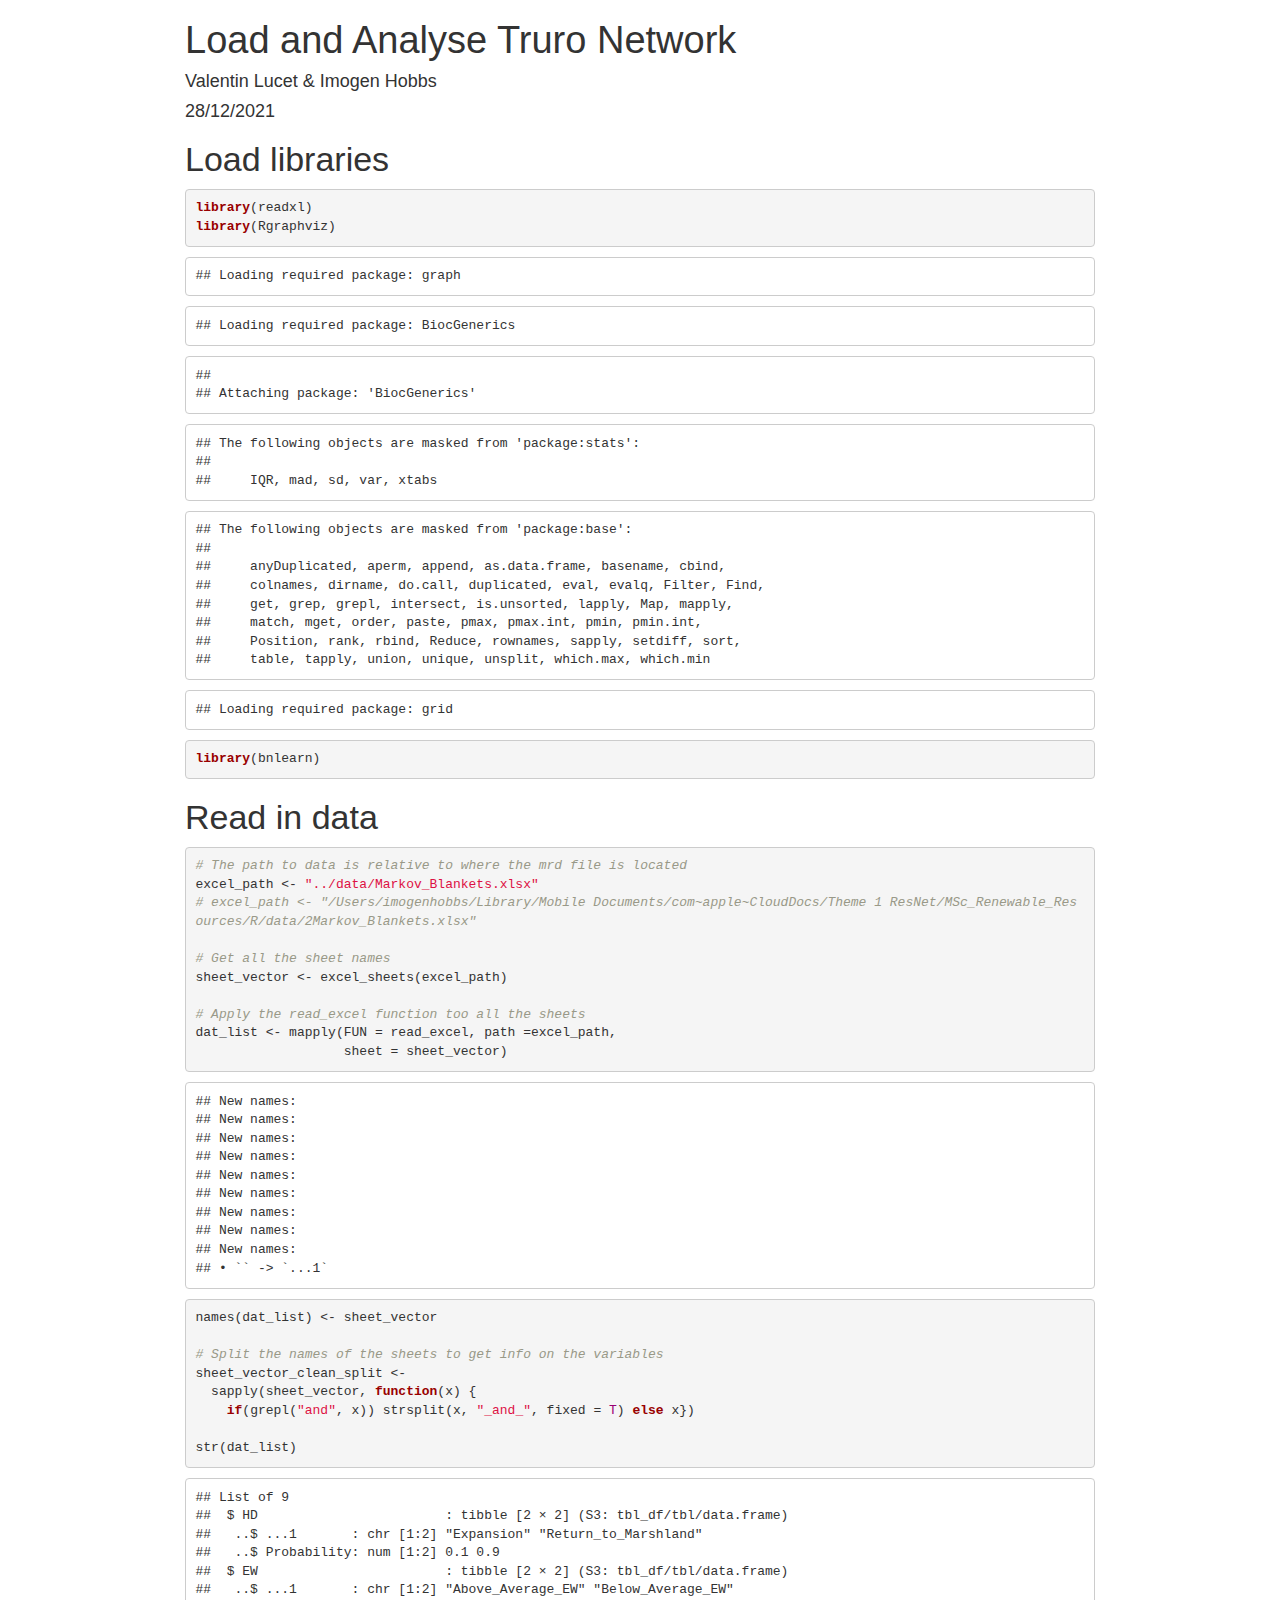
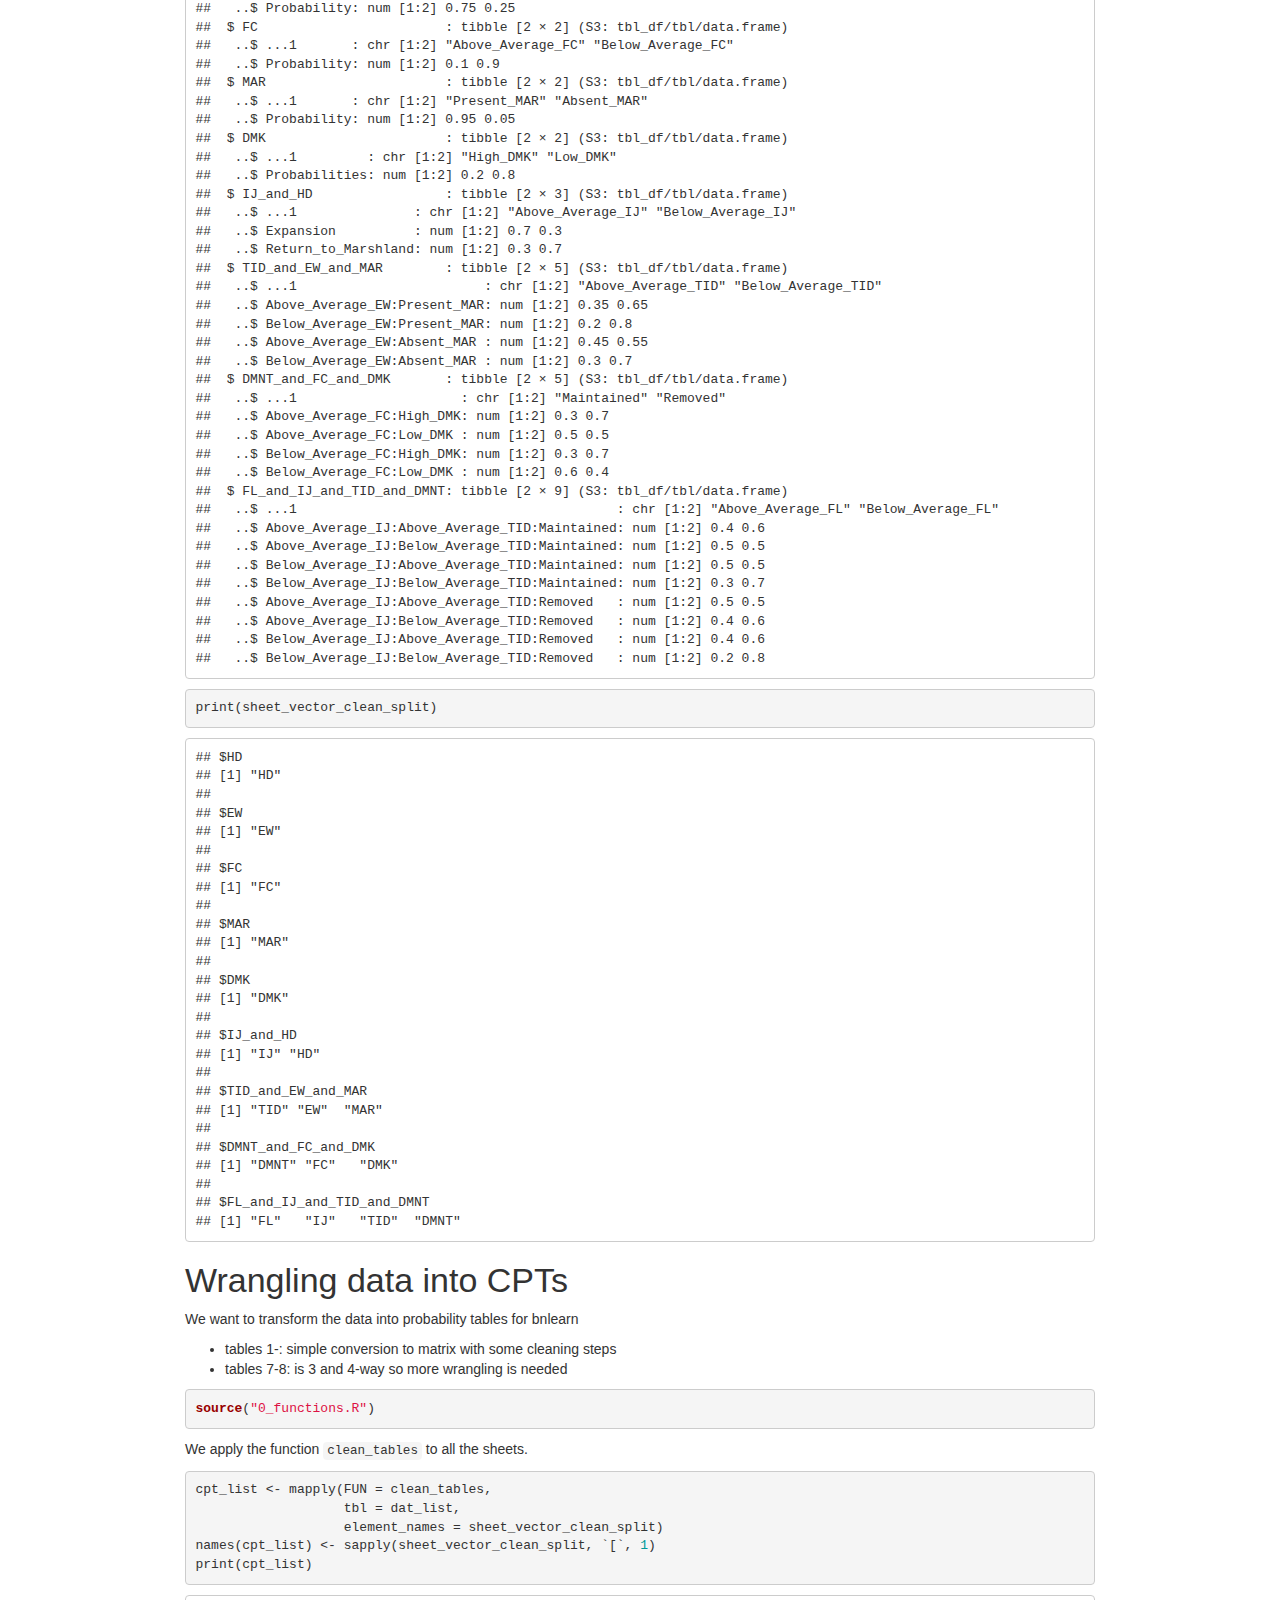
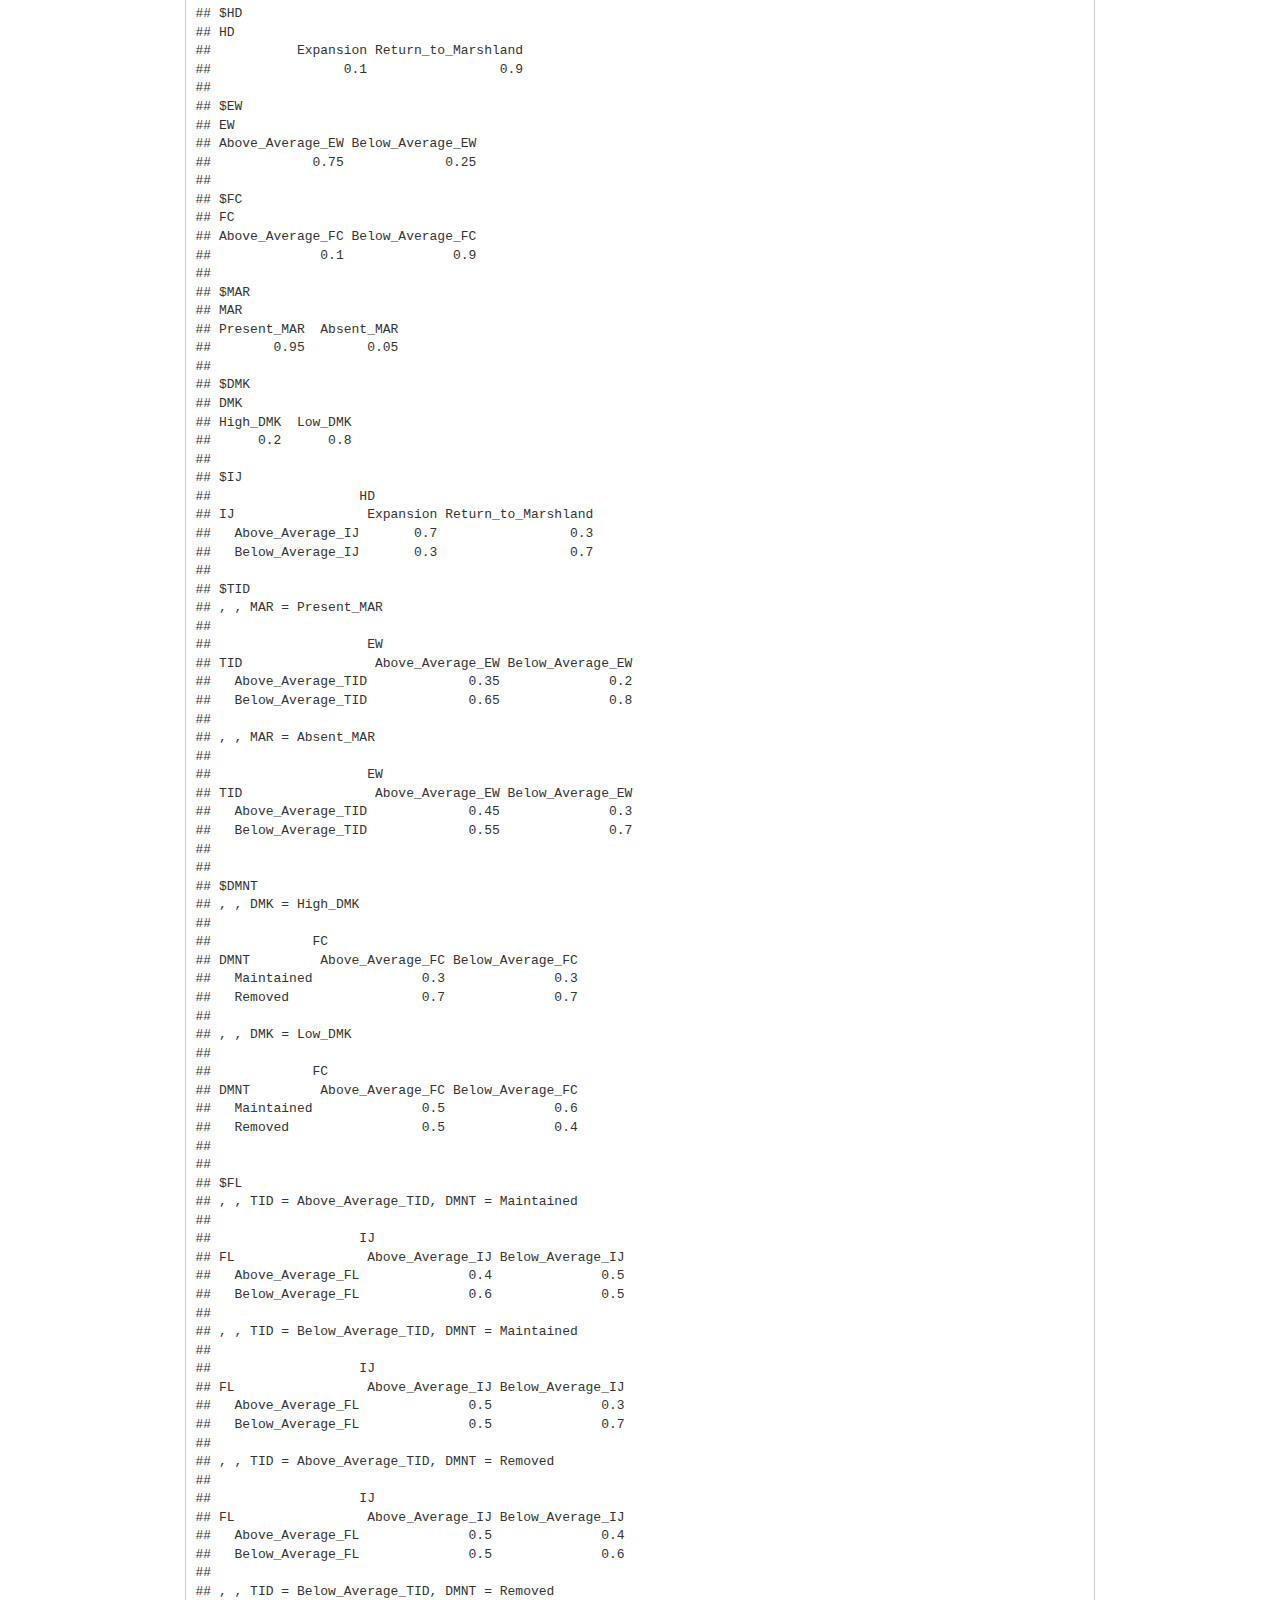
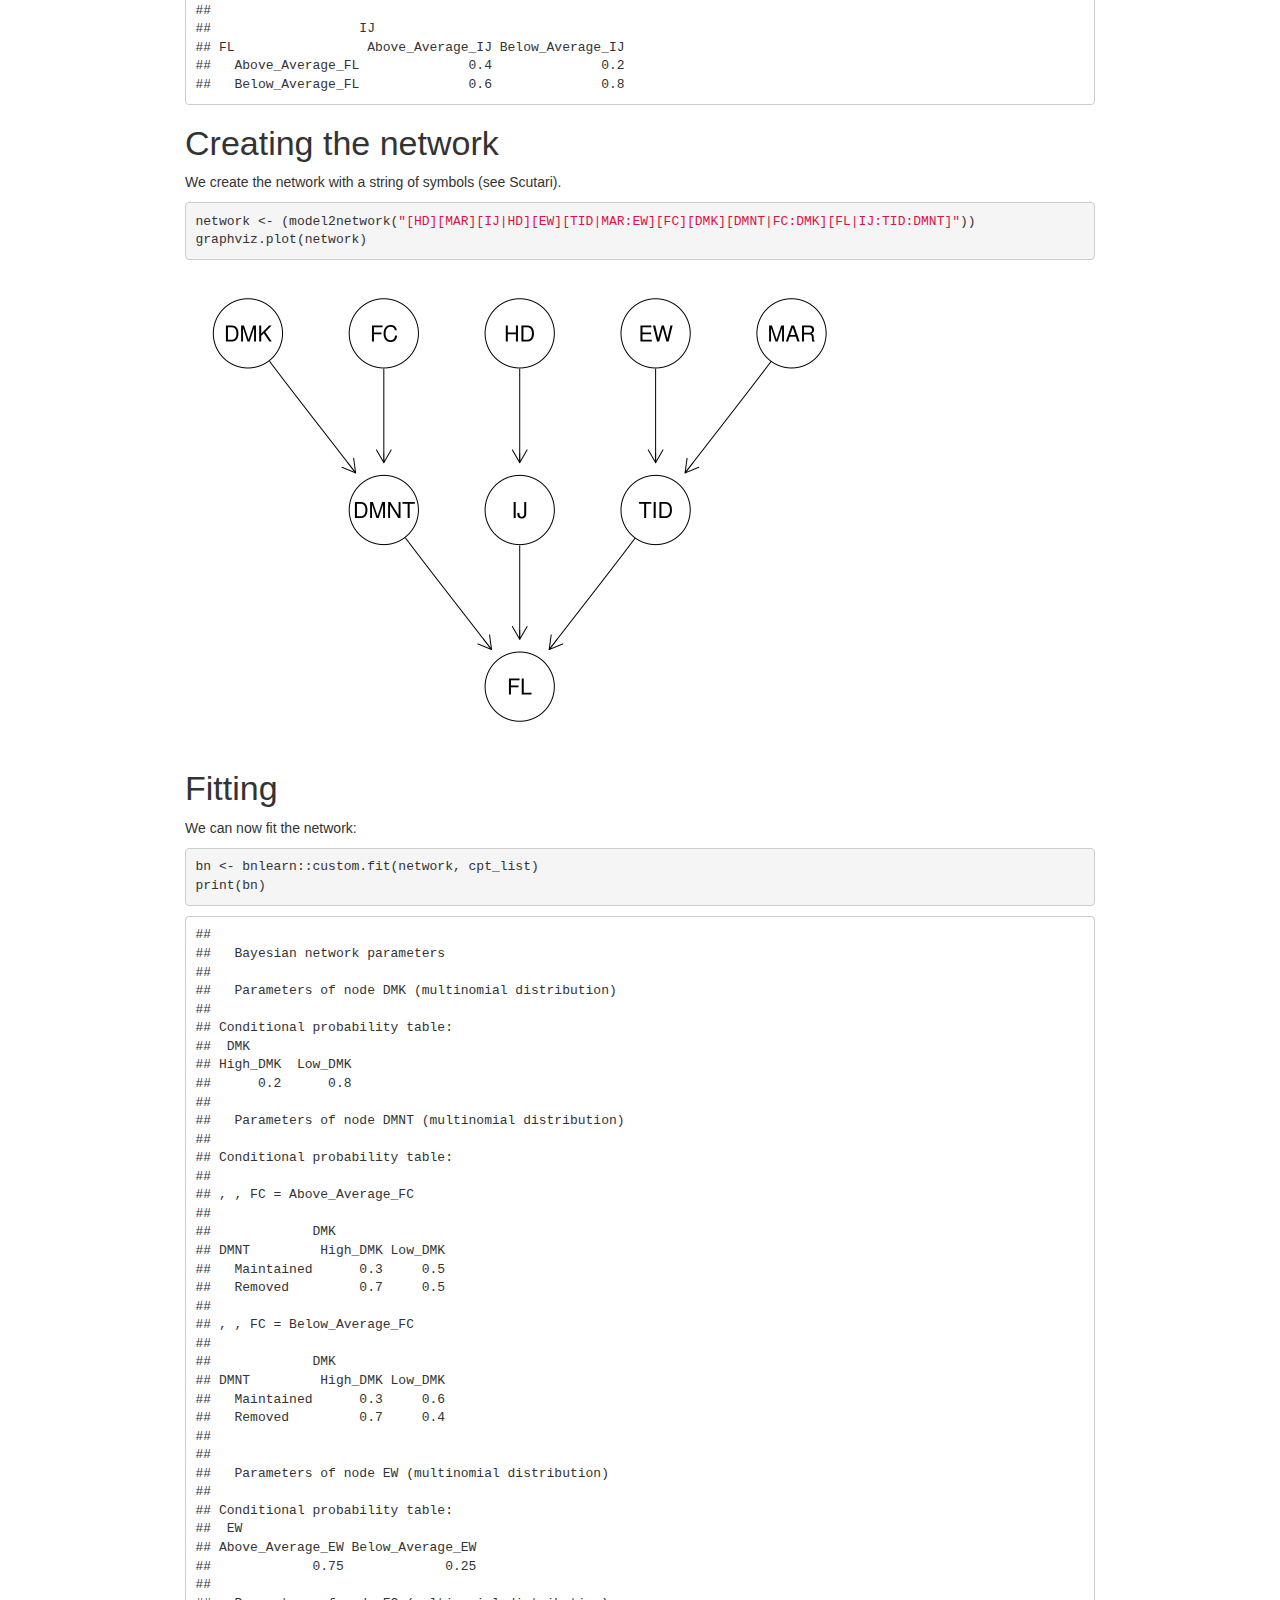
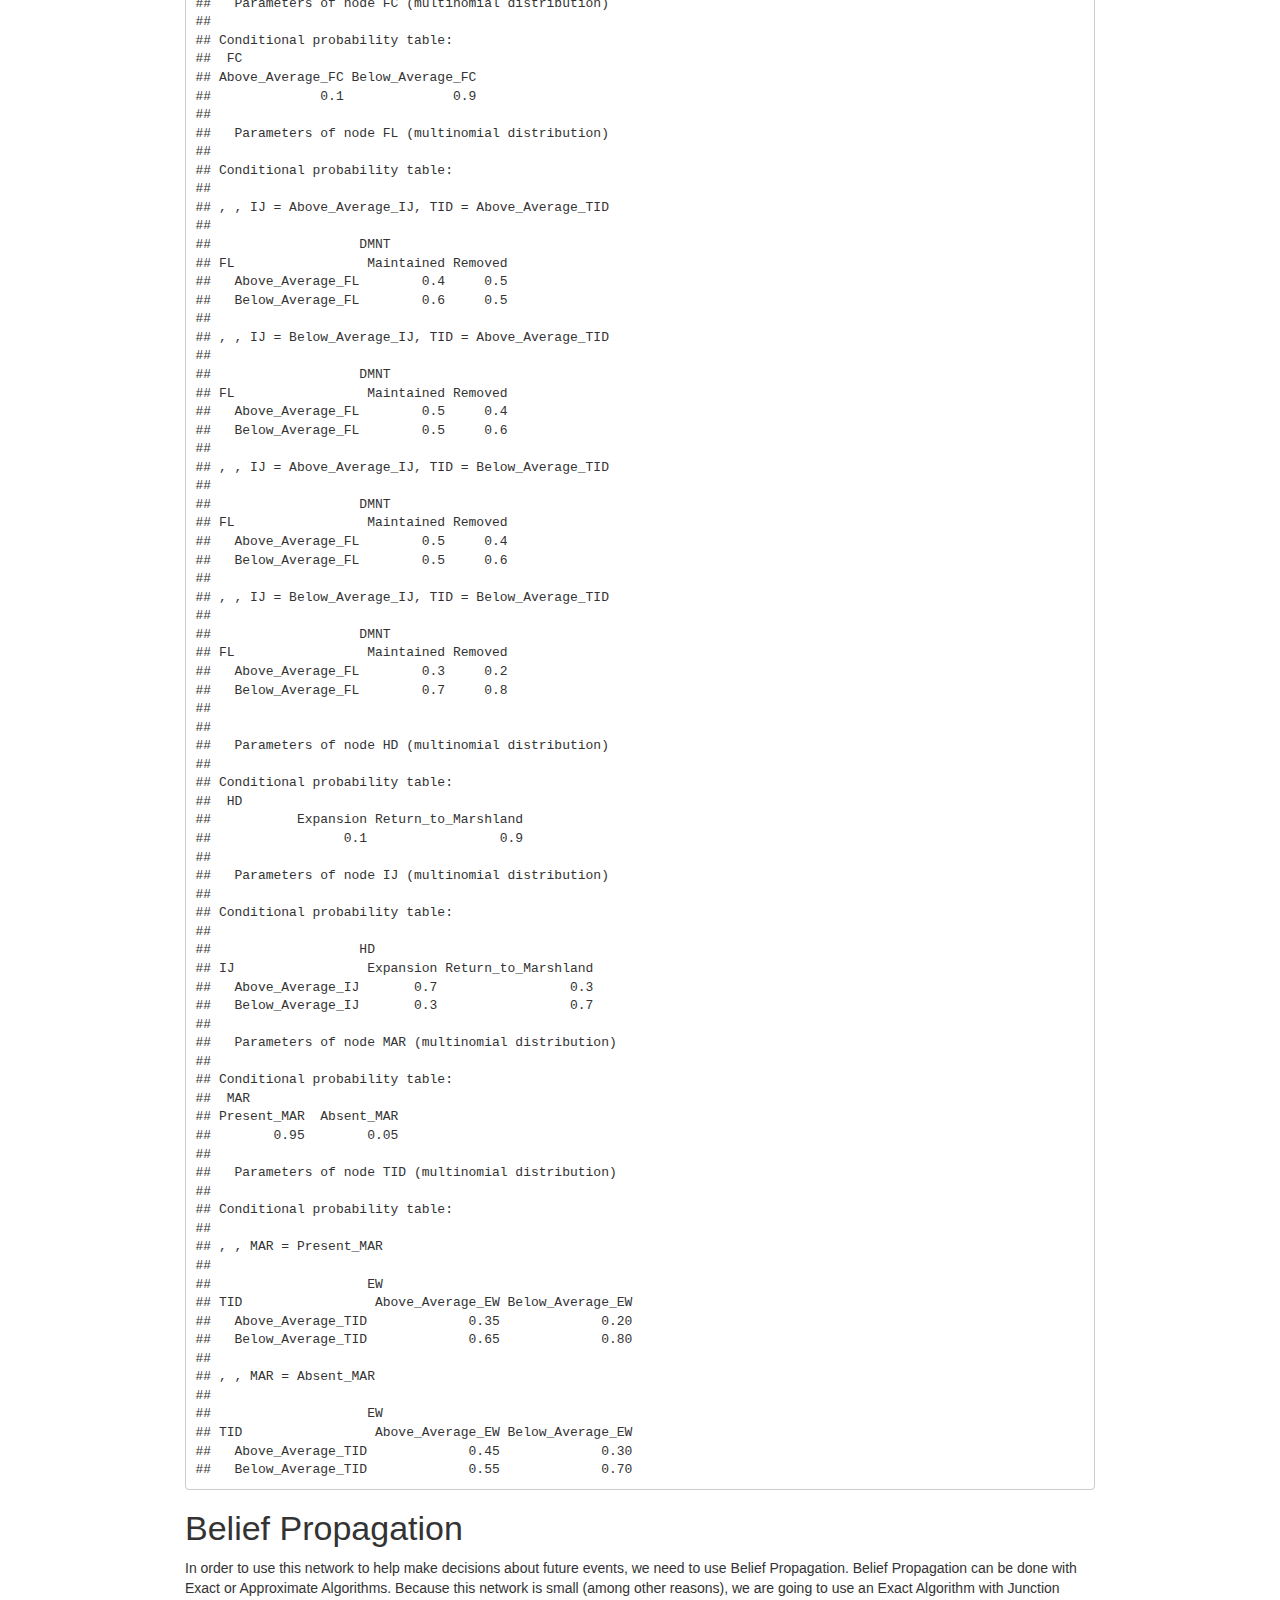
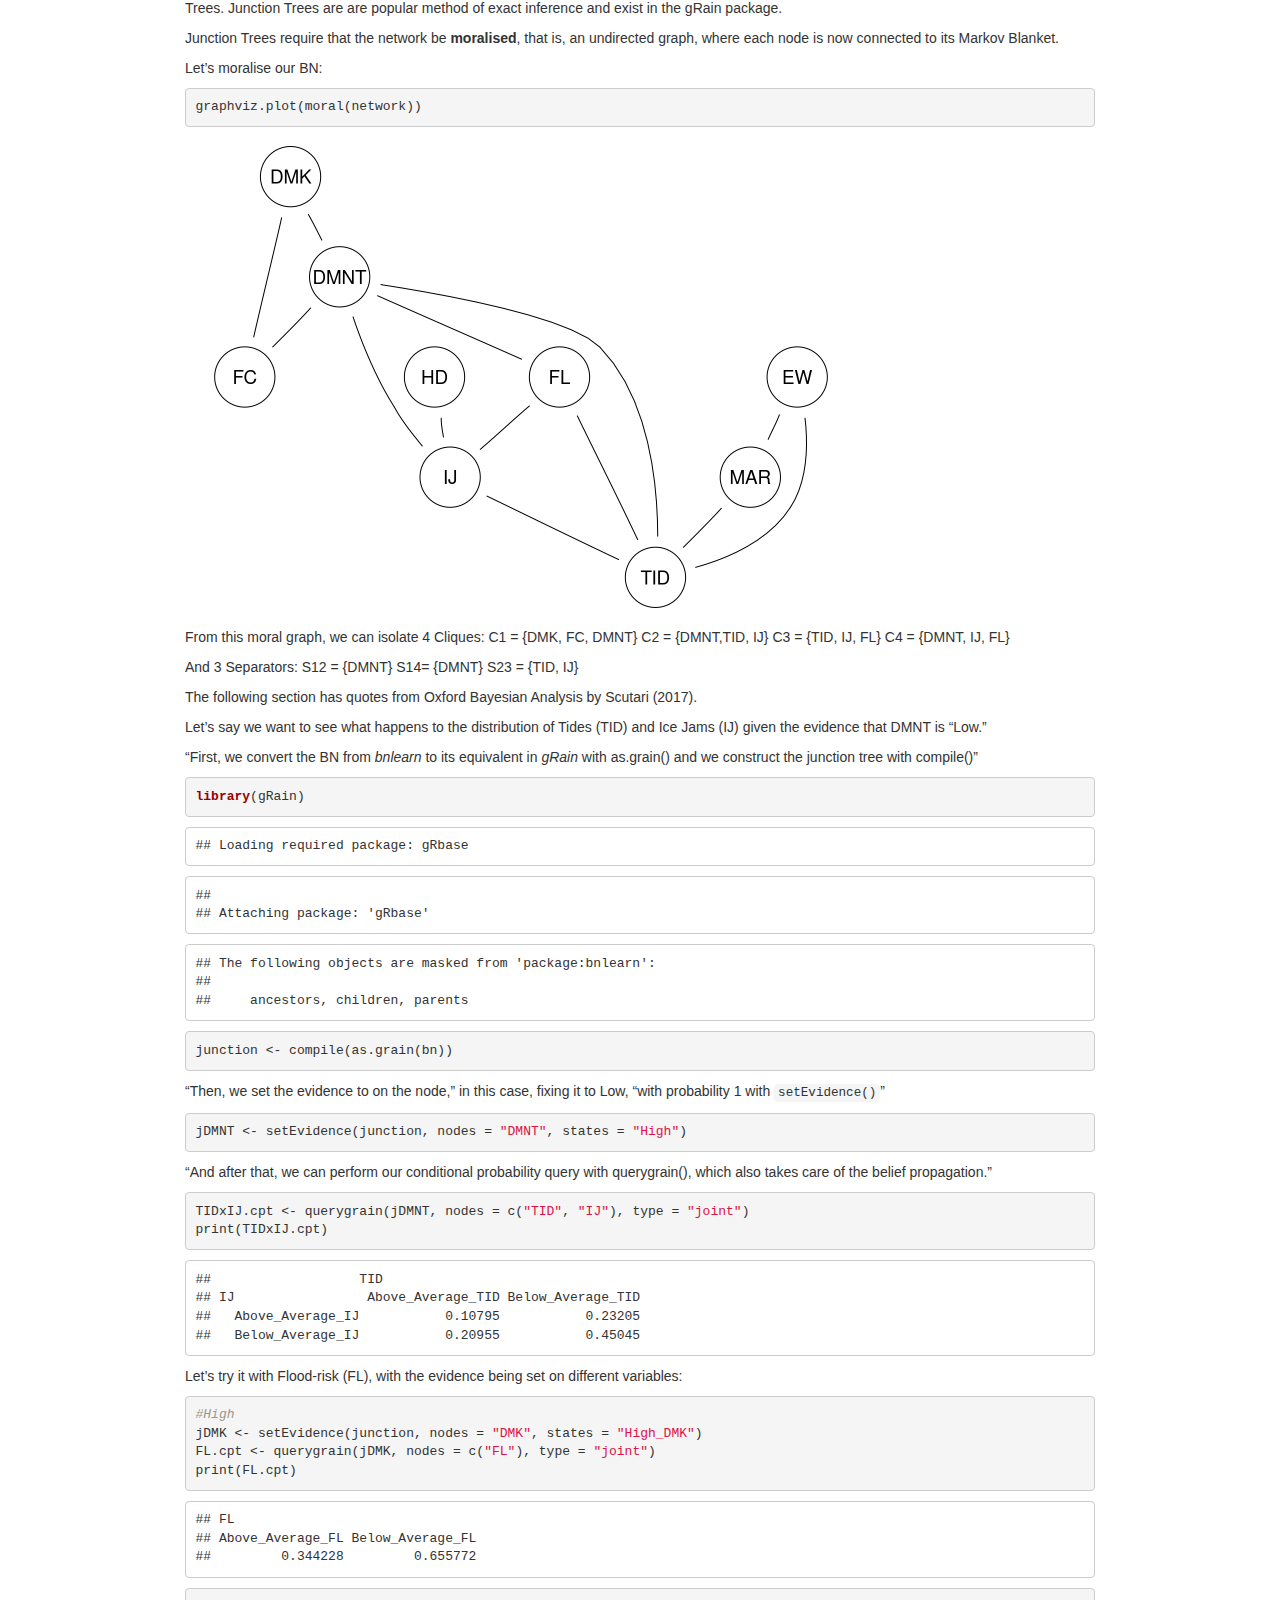
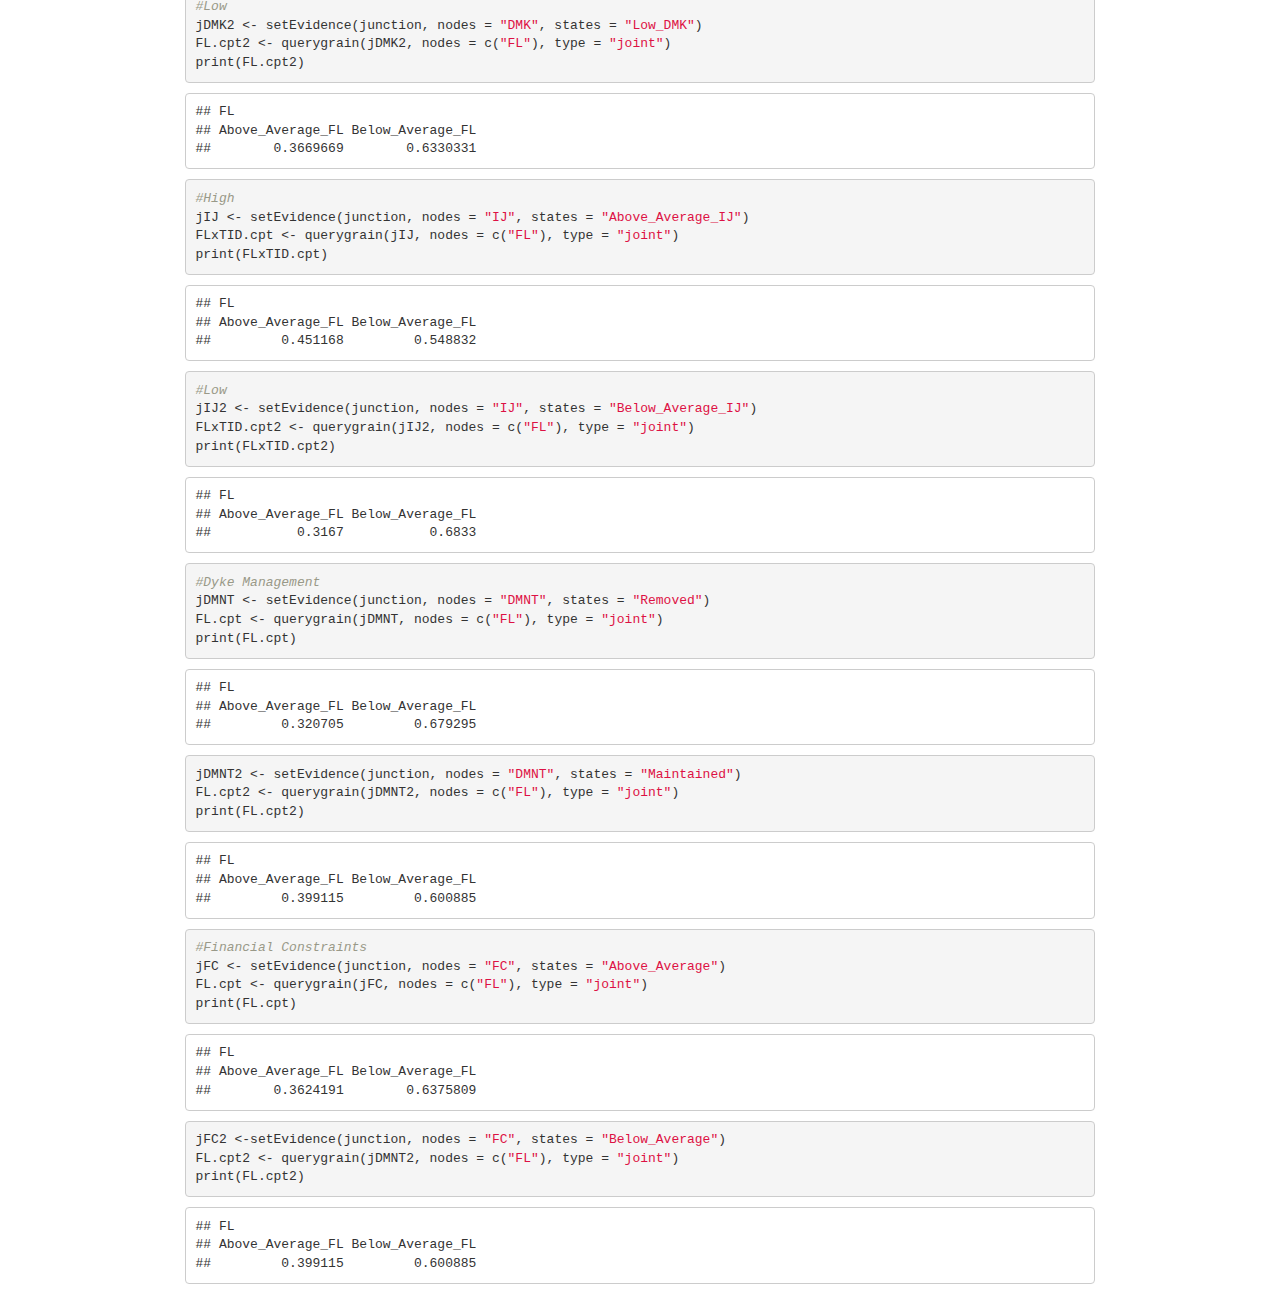
==== commit 1123669c: "updates" ====
--- a/scripts/1_analyse_BN_truro.html
+++ b/scripts/1_analyse_BN_truro.html
@@ -775,20 +775,18 @@
 ##        0.3669669        0.6330331</code></pre>
 <pre class="r"><code>#High
 jIJ &lt;- setEvidence(junction, nodes = &quot;IJ&quot;, states = &quot;Above_Average_IJ&quot;)
-FLxTID.cpt &lt;- querygrain(jIJ, nodes = c(&quot;FL&quot;,&quot;TID&quot;), type = &quot;joint&quot;)
+FLxTID.cpt &lt;- querygrain(jIJ, nodes = c(&quot;FL&quot;), type = &quot;joint&quot;)
 print(FLxTID.cpt)</code></pre>
-<pre><code>##                   TID
-## FL                 Above_Average_TID Below_Average_TID
-##   Above_Average_FL          0.141859          0.309309
-##   Below_Average_FL          0.175641          0.373191</code></pre>
+<pre><code>## FL
+## Above_Average_FL Below_Average_FL 
+##         0.451168         0.548832</code></pre>
 <pre class="r"><code>#Low
 jIJ2 &lt;- setEvidence(junction, nodes = &quot;IJ&quot;, states = &quot;Below_Average_IJ&quot;)
-FLxTID.cpt2 &lt;- querygrain(jIJ2, nodes = c(&quot;FL&quot;,&quot;TID&quot;), type = &quot;joint&quot;)
+FLxTID.cpt2 &lt;- querygrain(jIJ2, nodes = c(&quot;FL&quot;), type = &quot;joint&quot;)
 print(FLxTID.cpt2)</code></pre>
-<pre><code>##                   TID
-## FL                 Above_Average_TID Below_Average_TID
-##   Above_Average_FL          0.143891          0.172809
-##   Below_Average_FL          0.173609          0.509691</code></pre>
+<pre><code>## FL
+## Above_Average_FL Below_Average_FL 
+##           0.3167           0.6833</code></pre>
 <pre class="r"><code>#Dyke Management
 jDMNT &lt;- setEvidence(junction, nodes = &quot;DMNT&quot;, states = &quot;Removed&quot;)
 FL.cpt &lt;- querygrain(jDMNT, nodes = c(&quot;FL&quot;), type = &quot;joint&quot;)
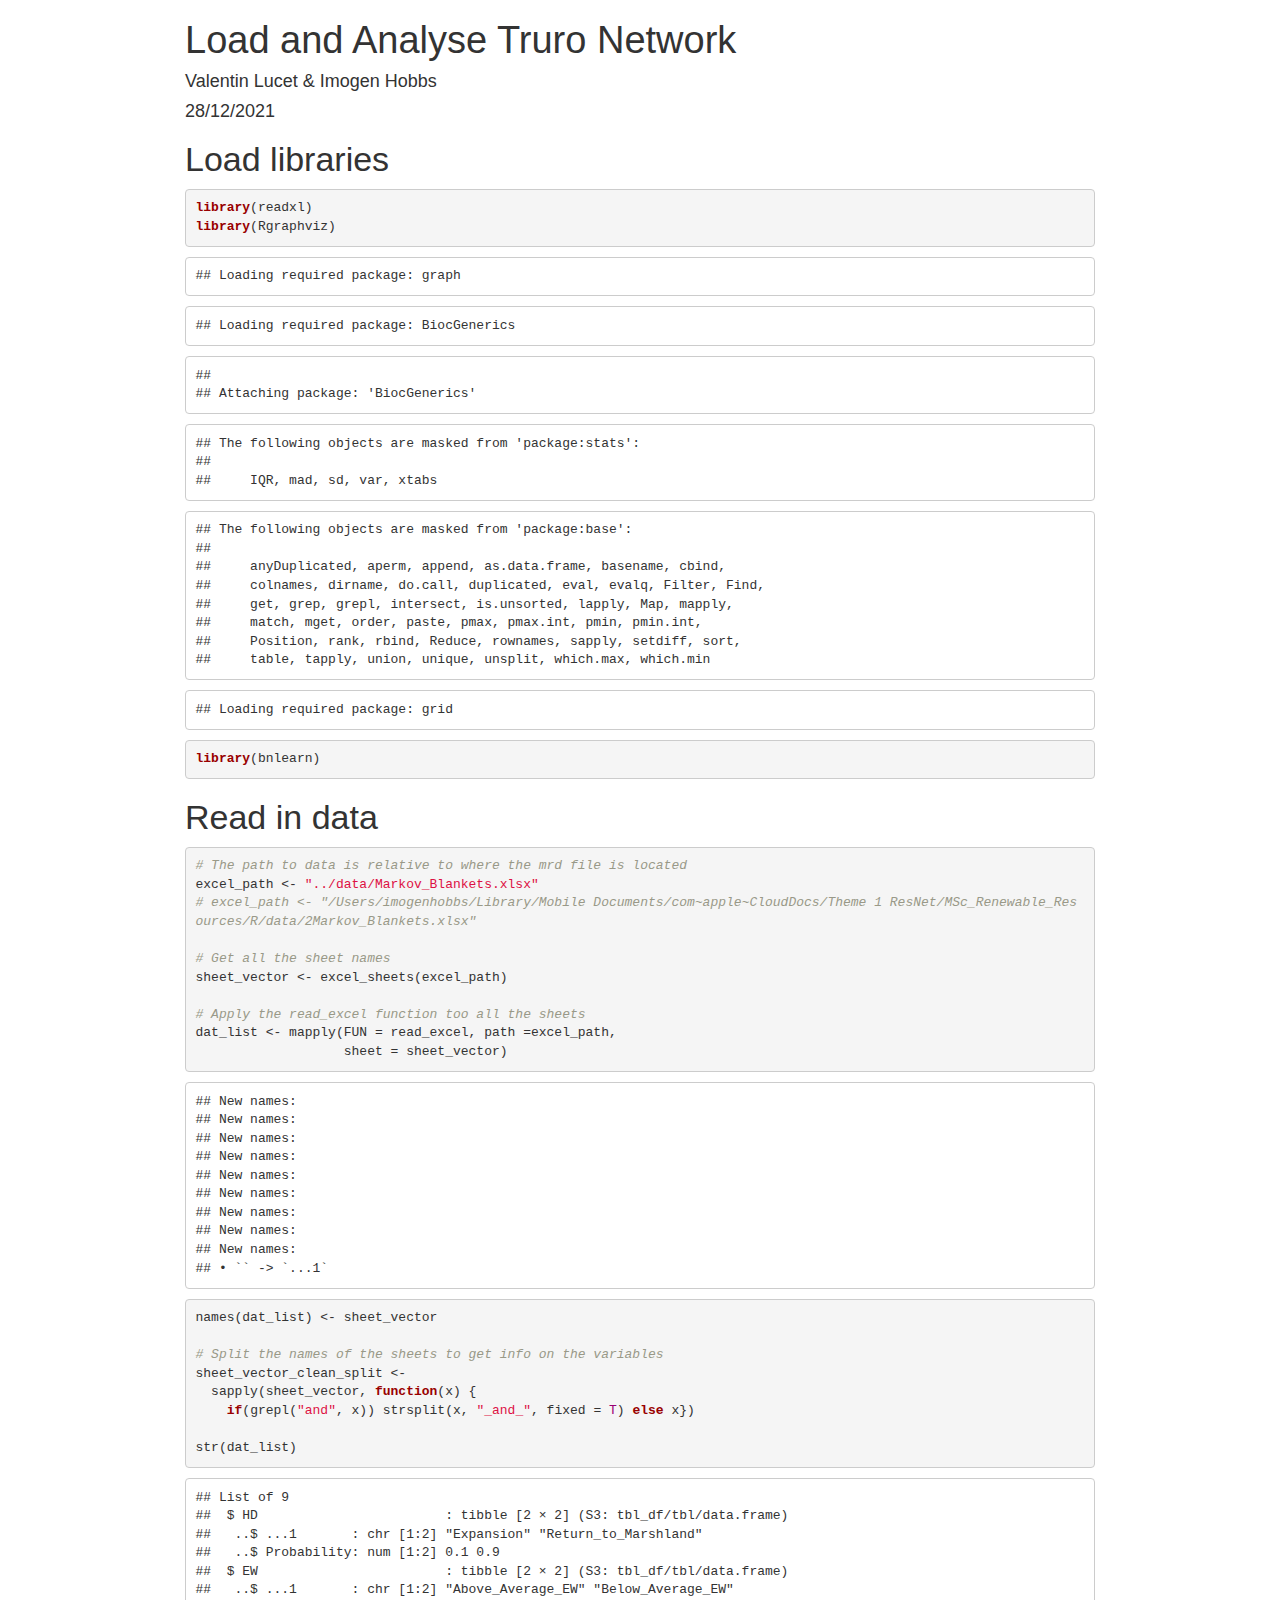
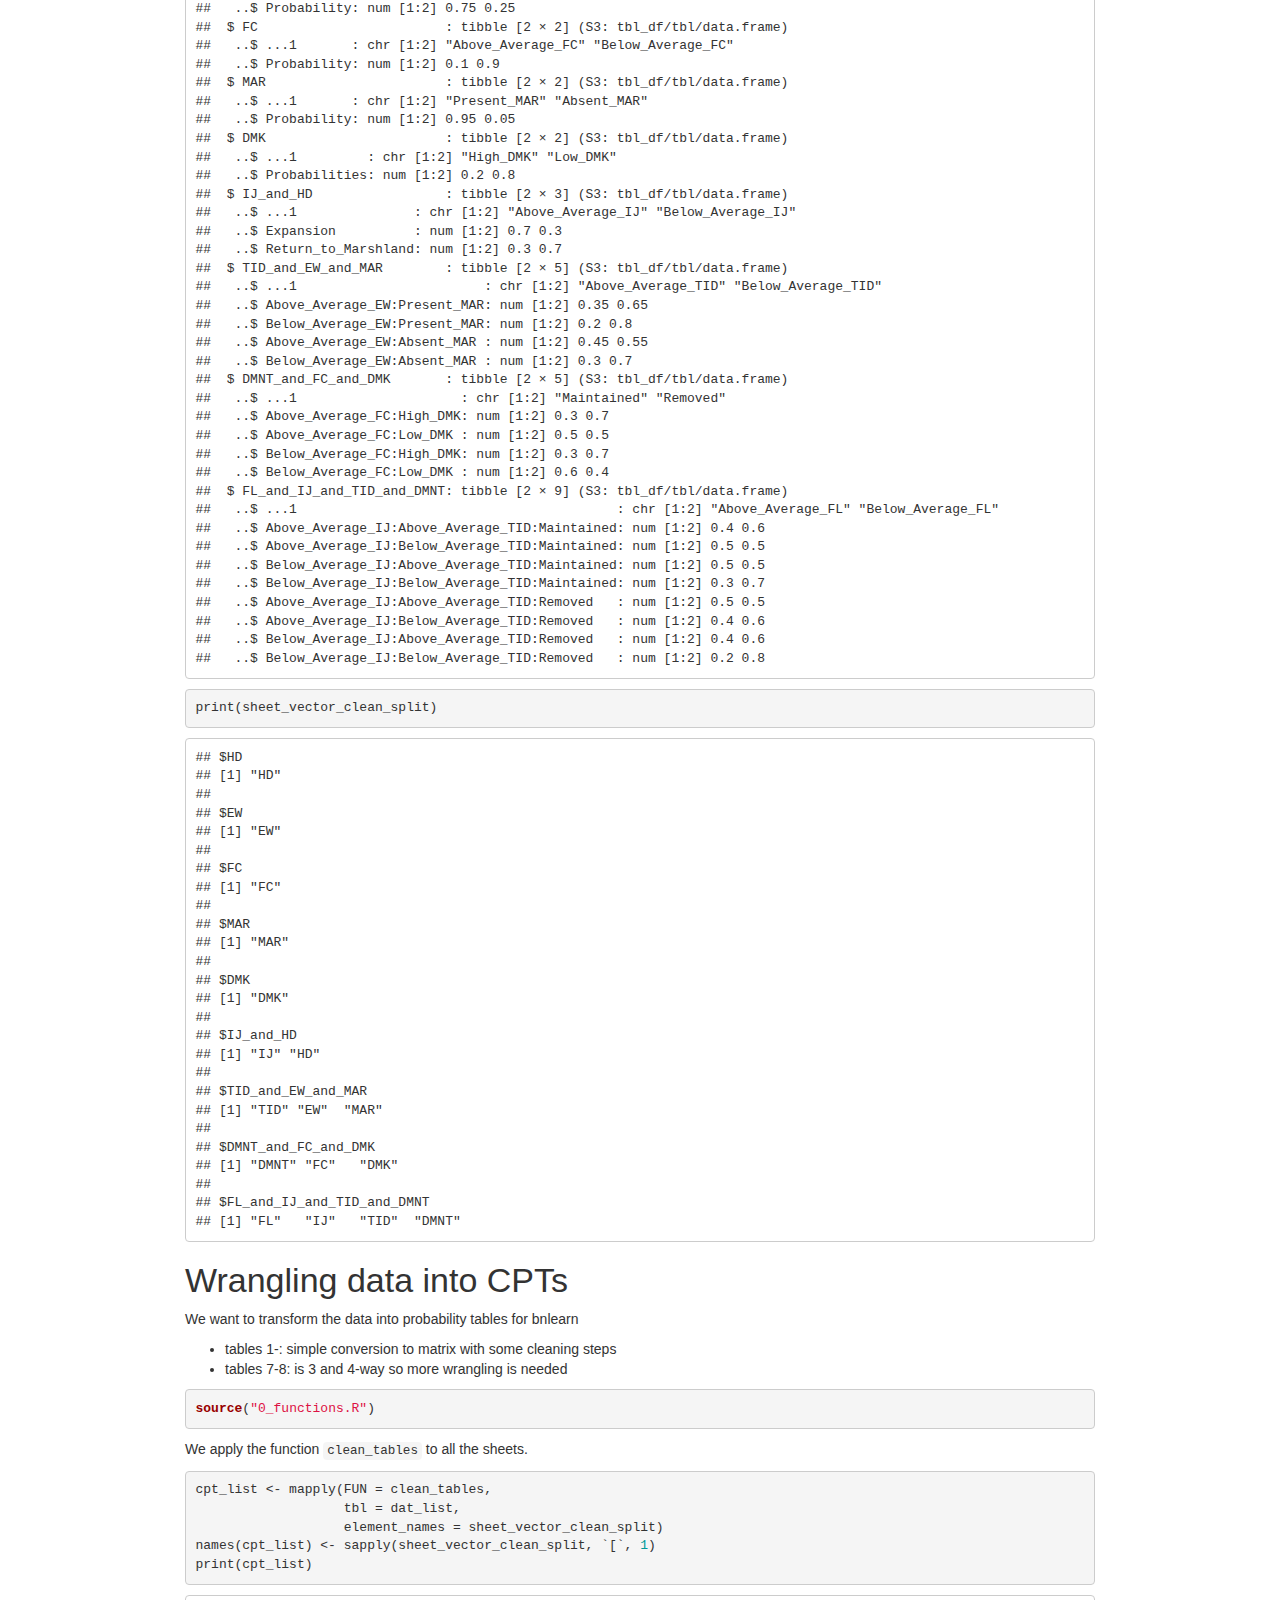
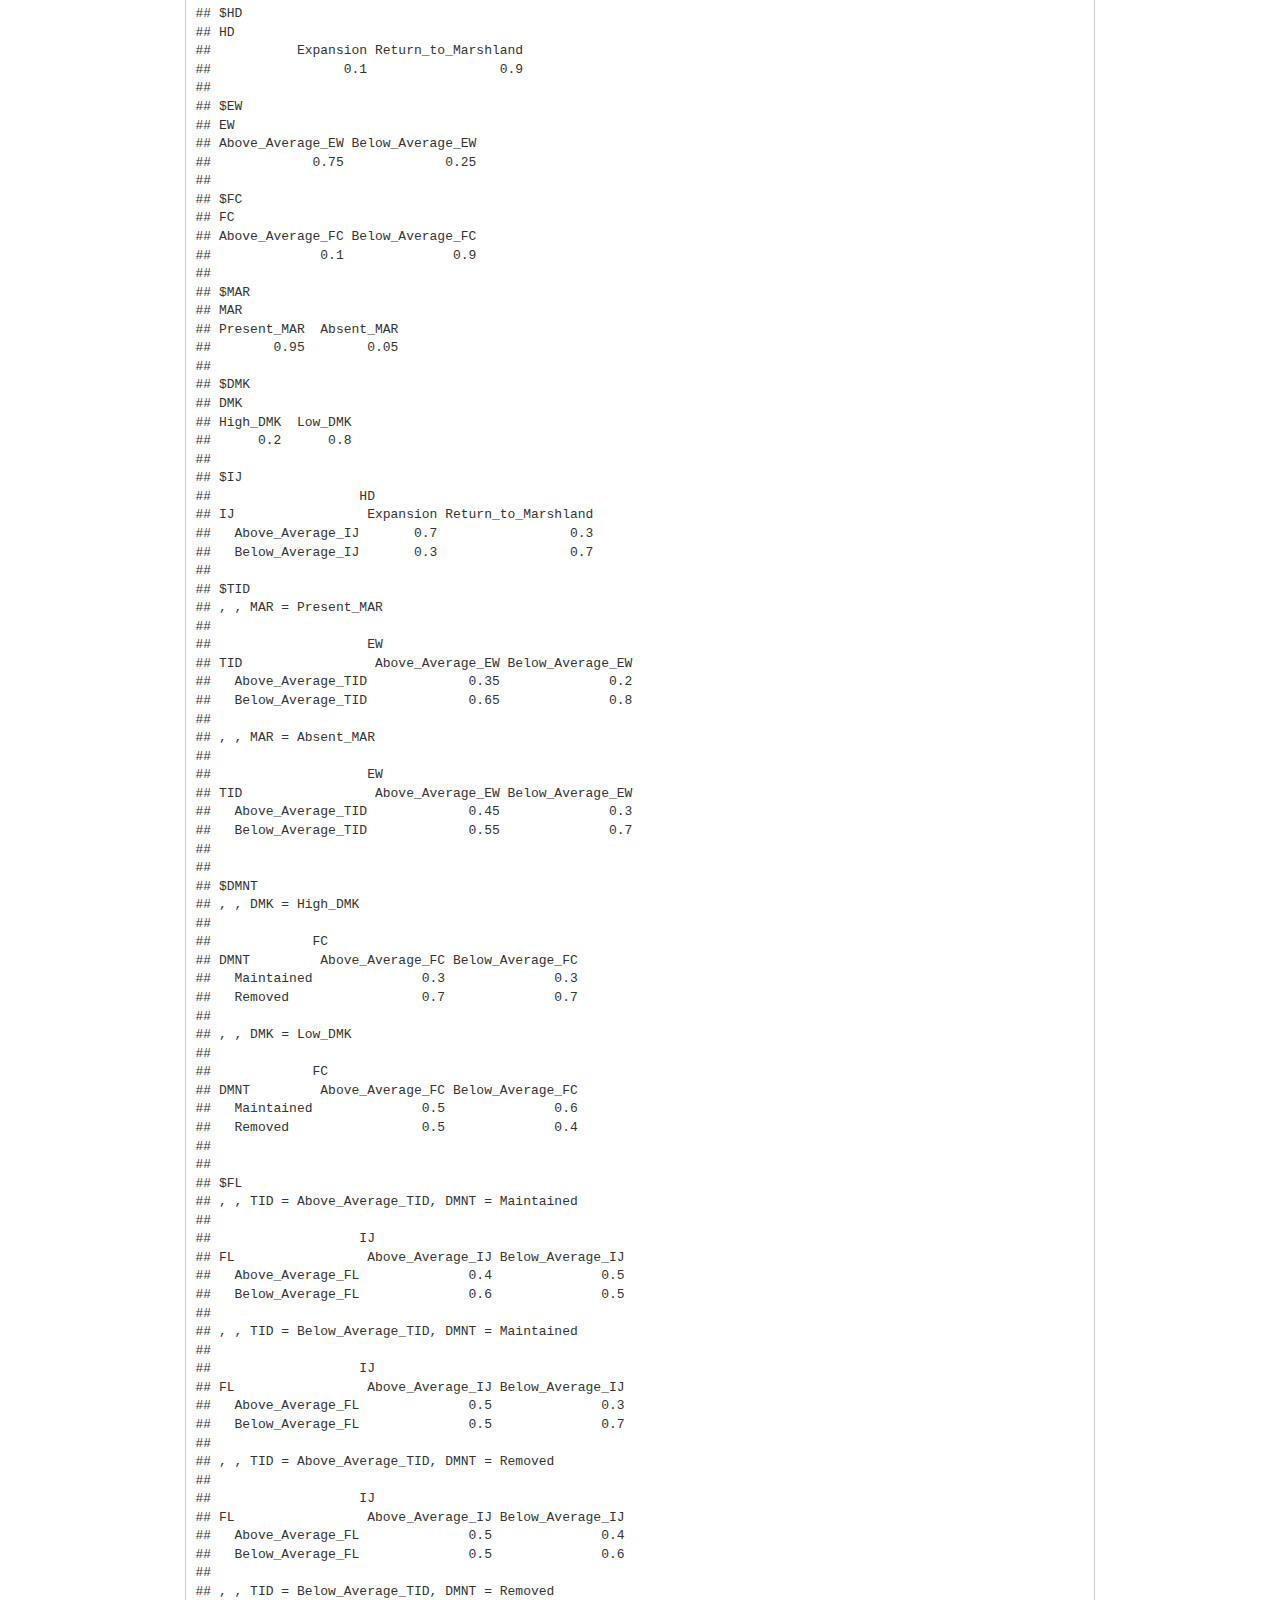
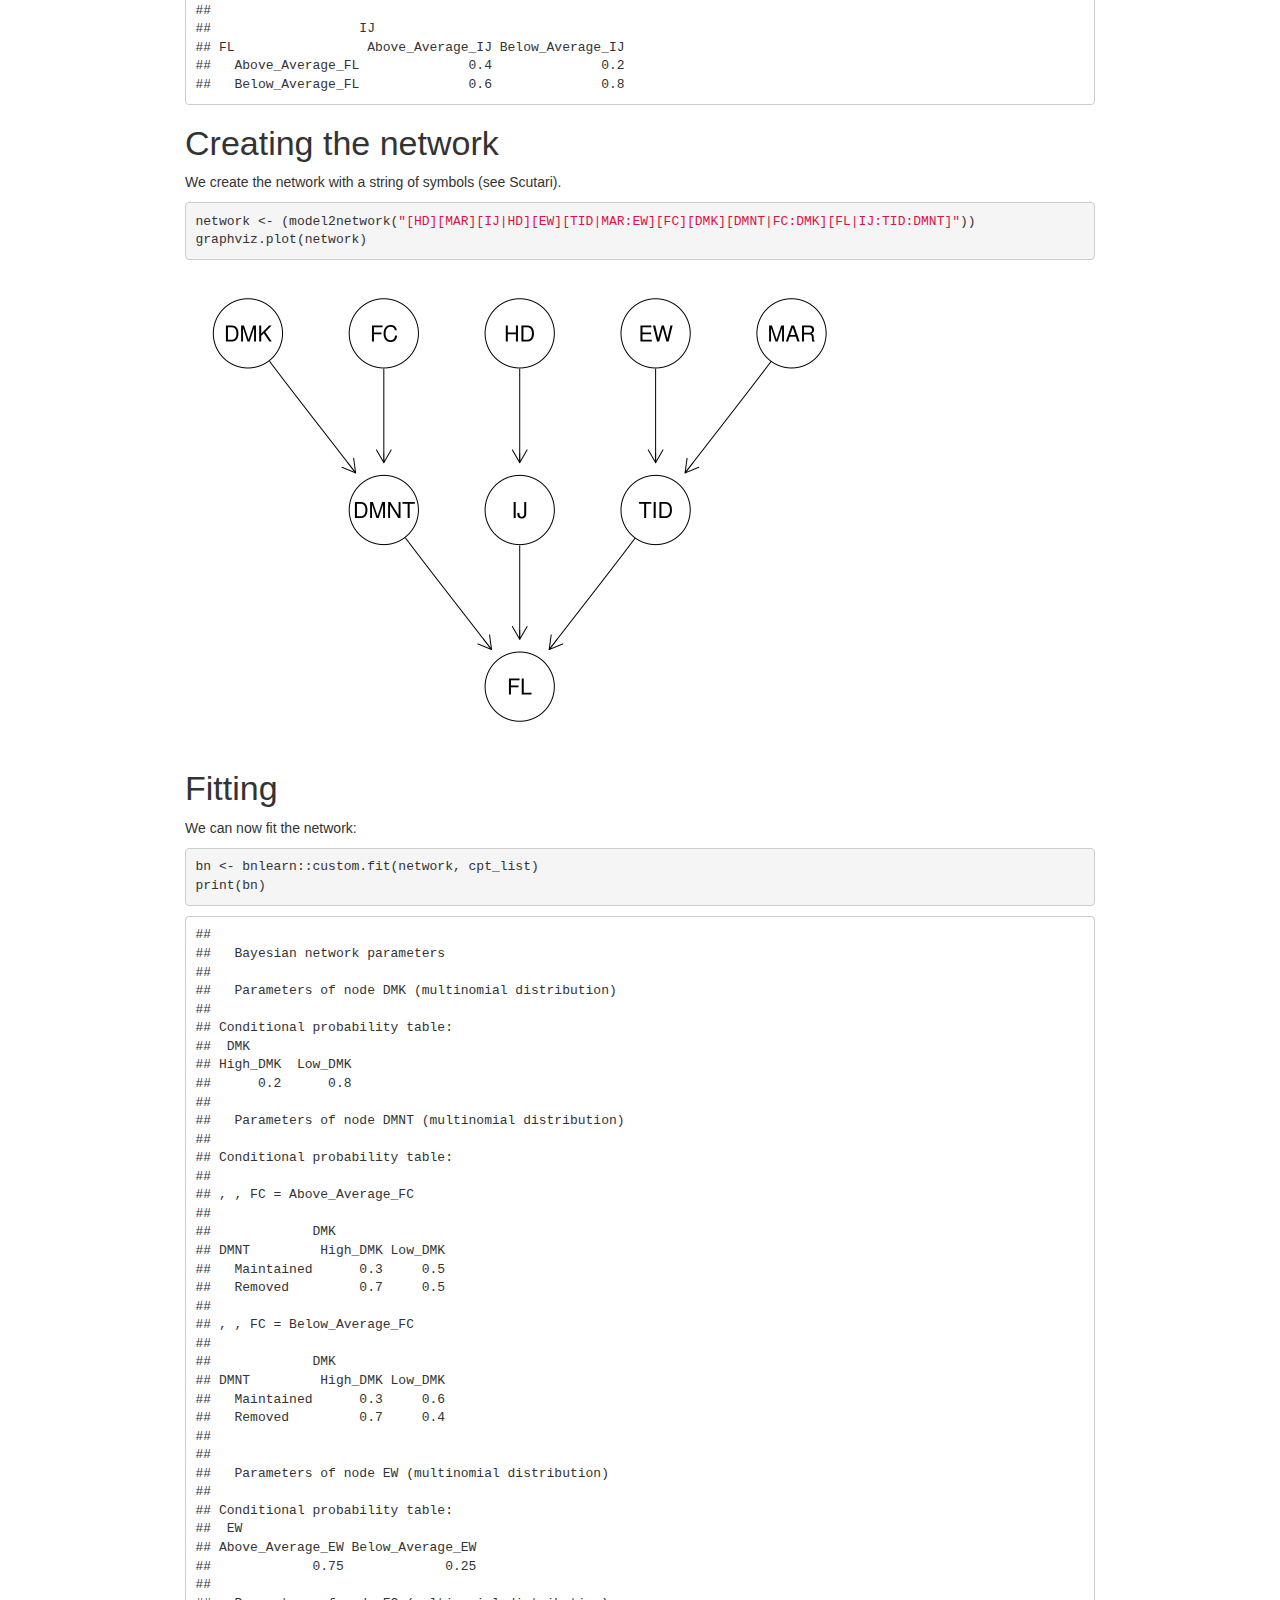
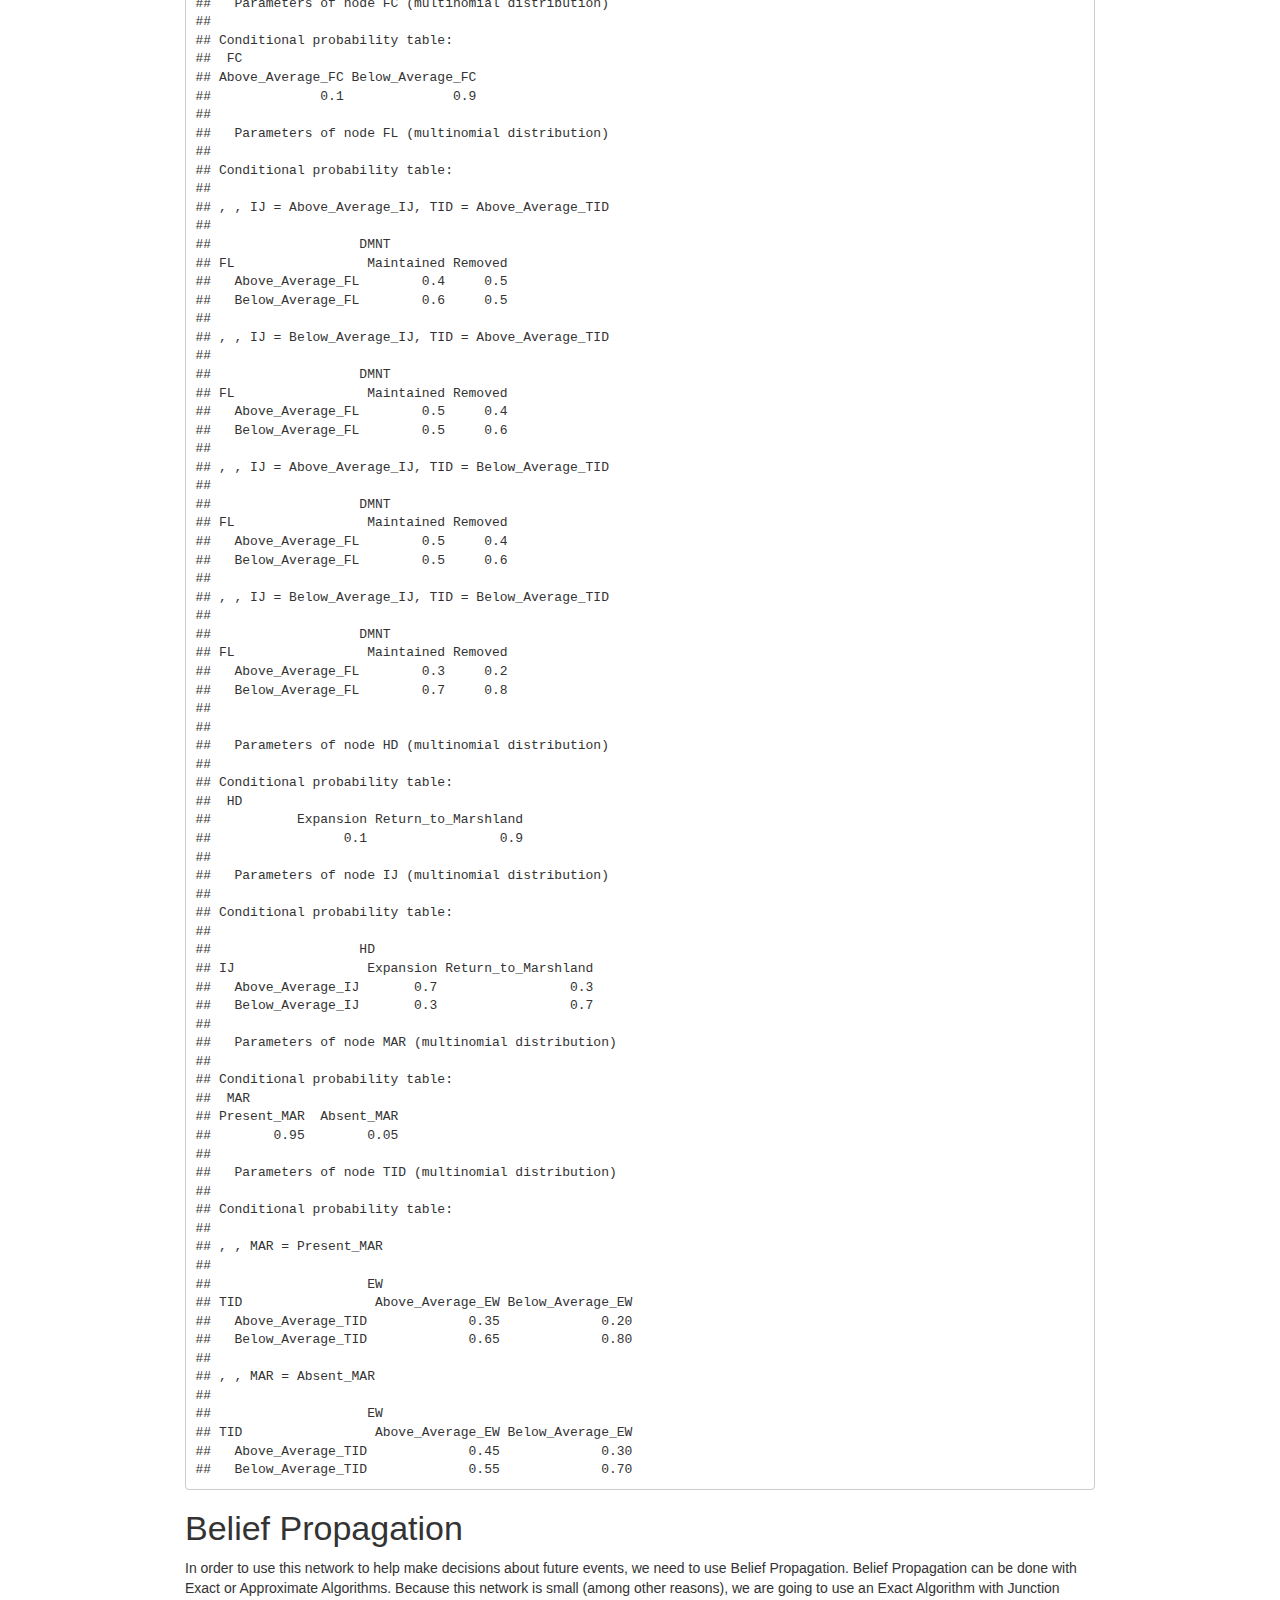
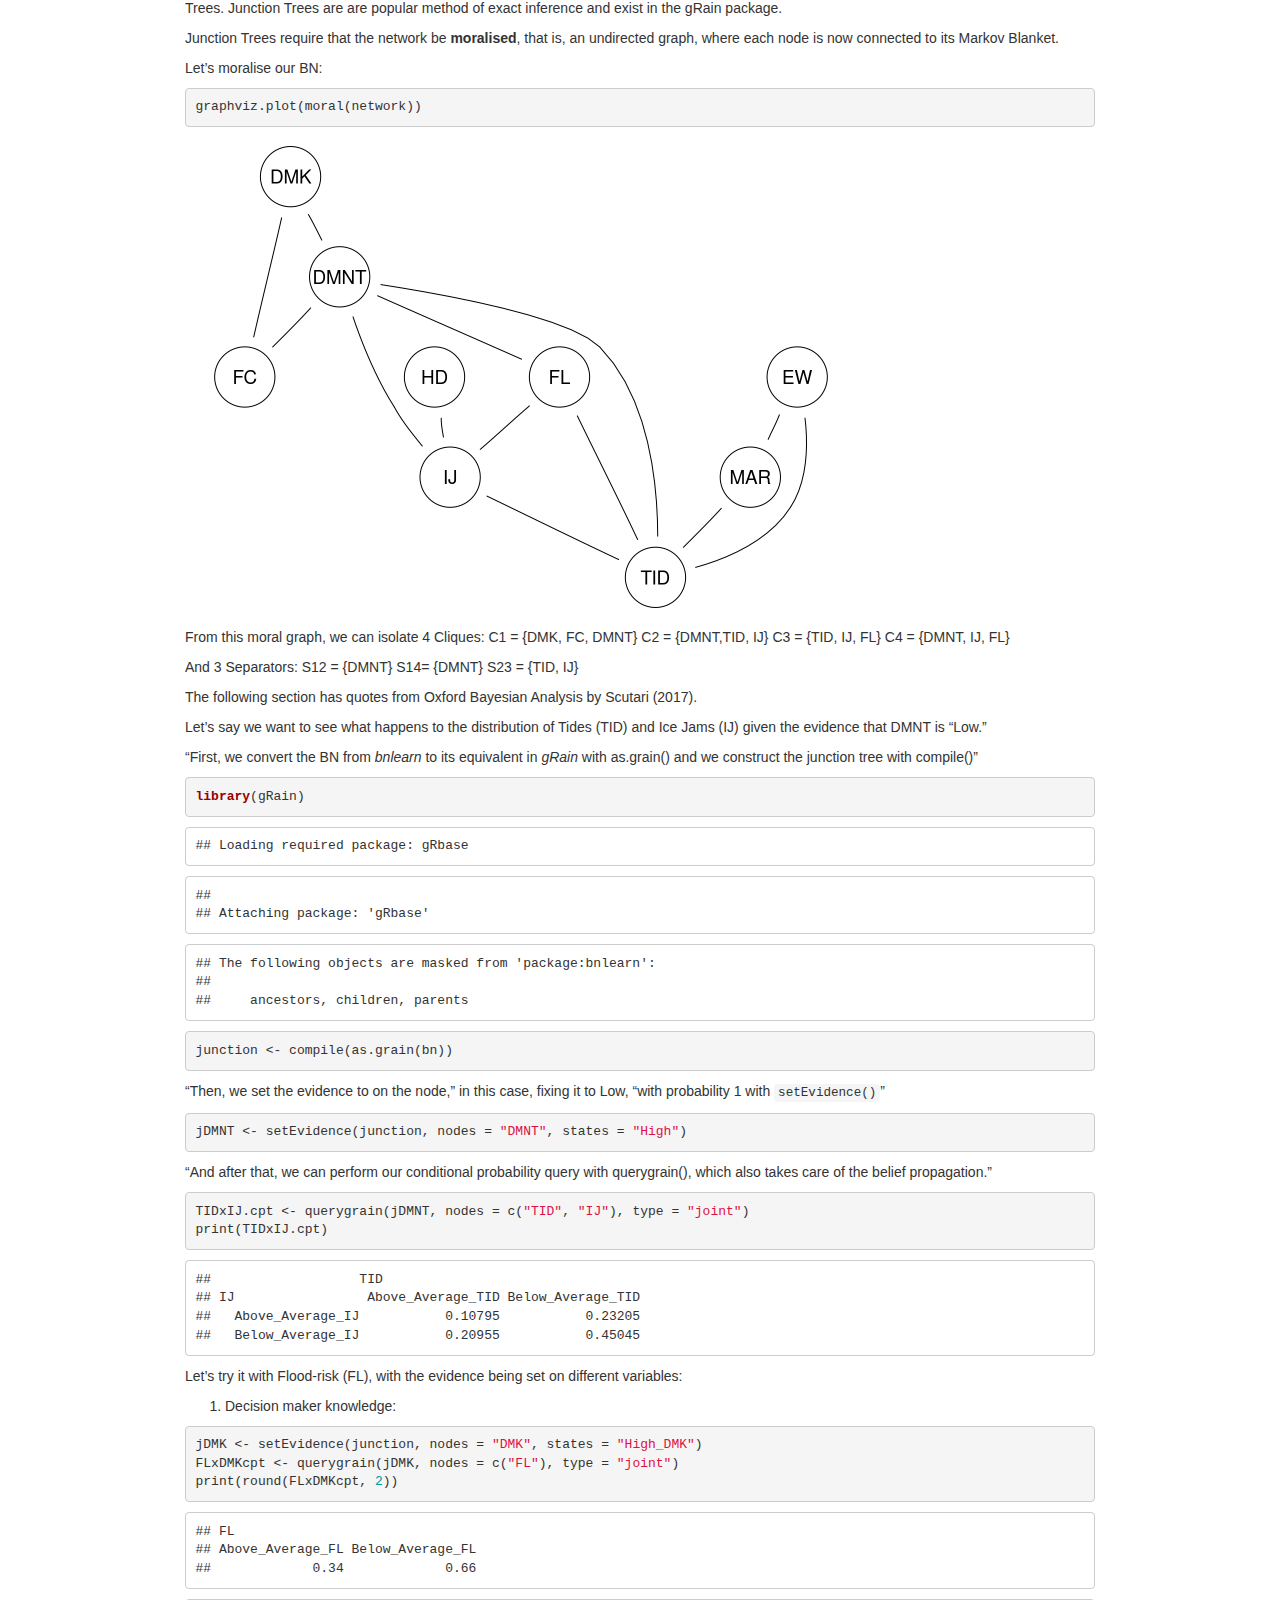
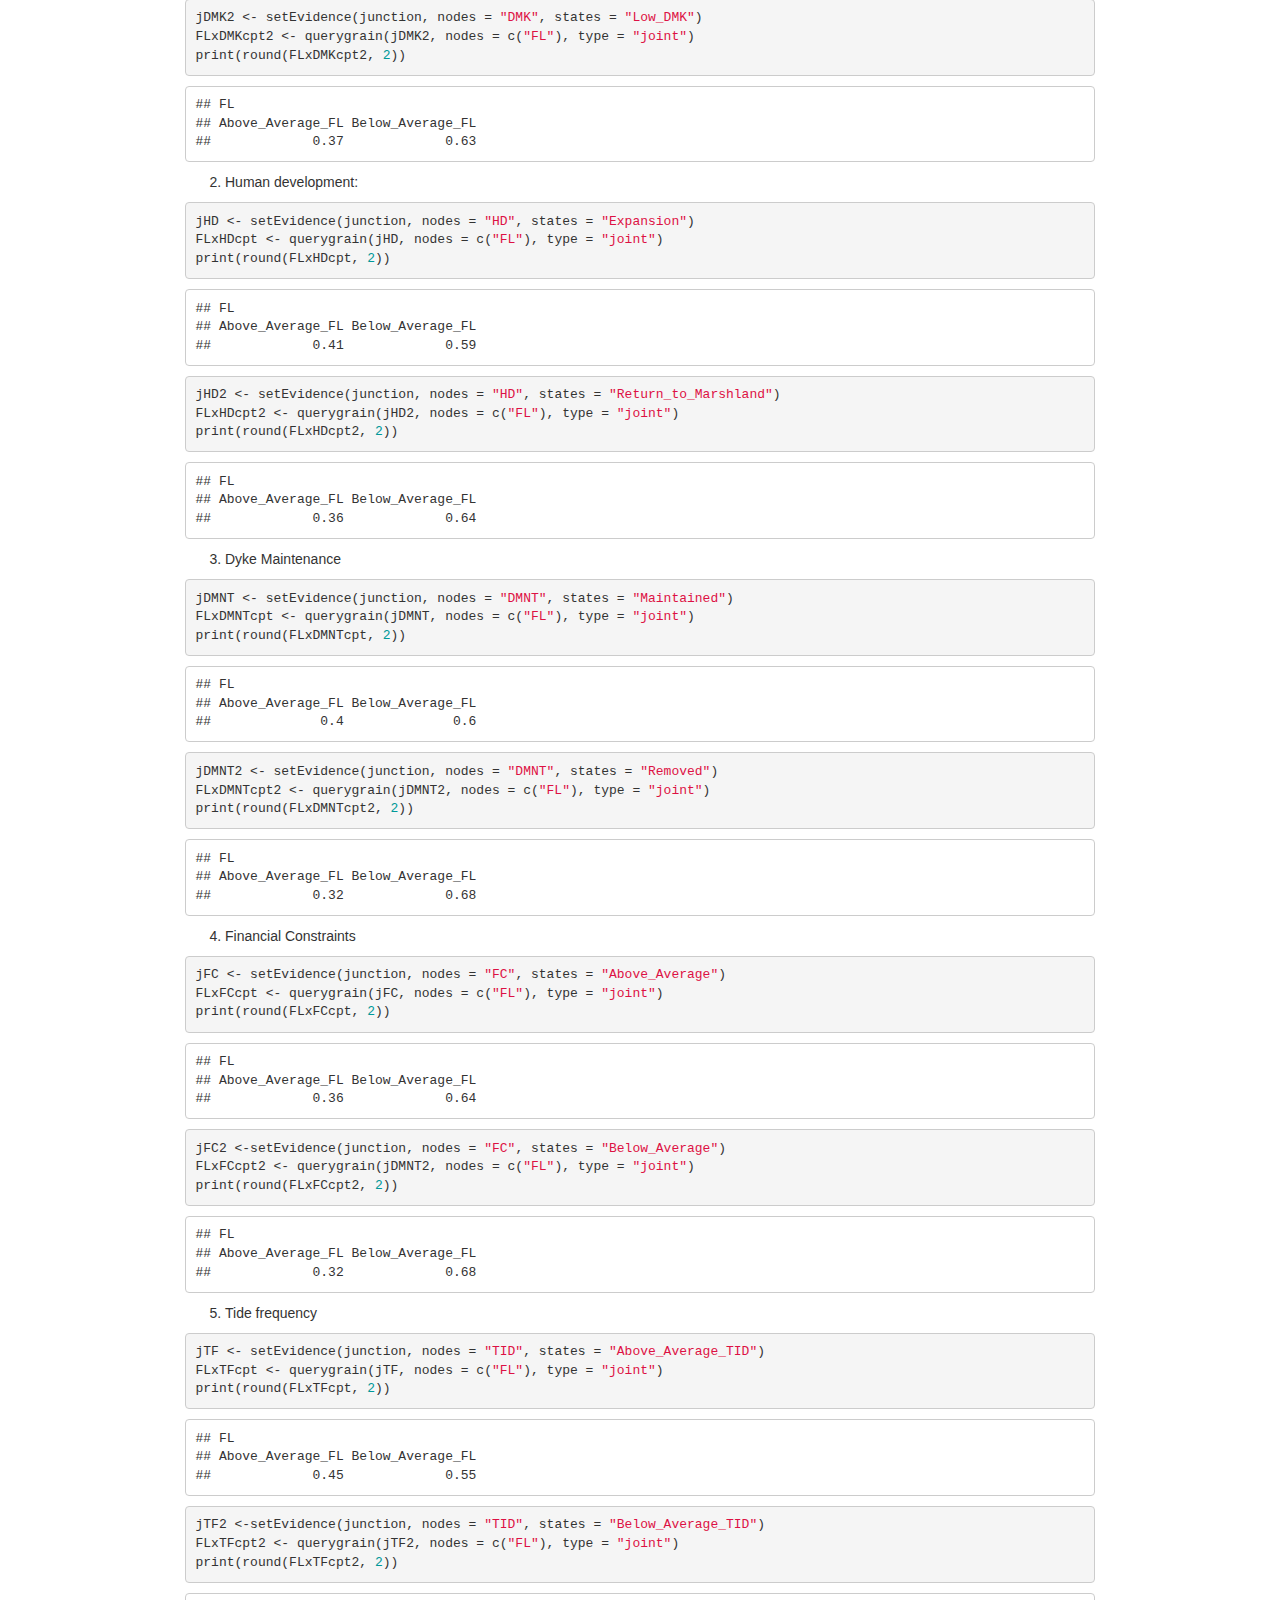
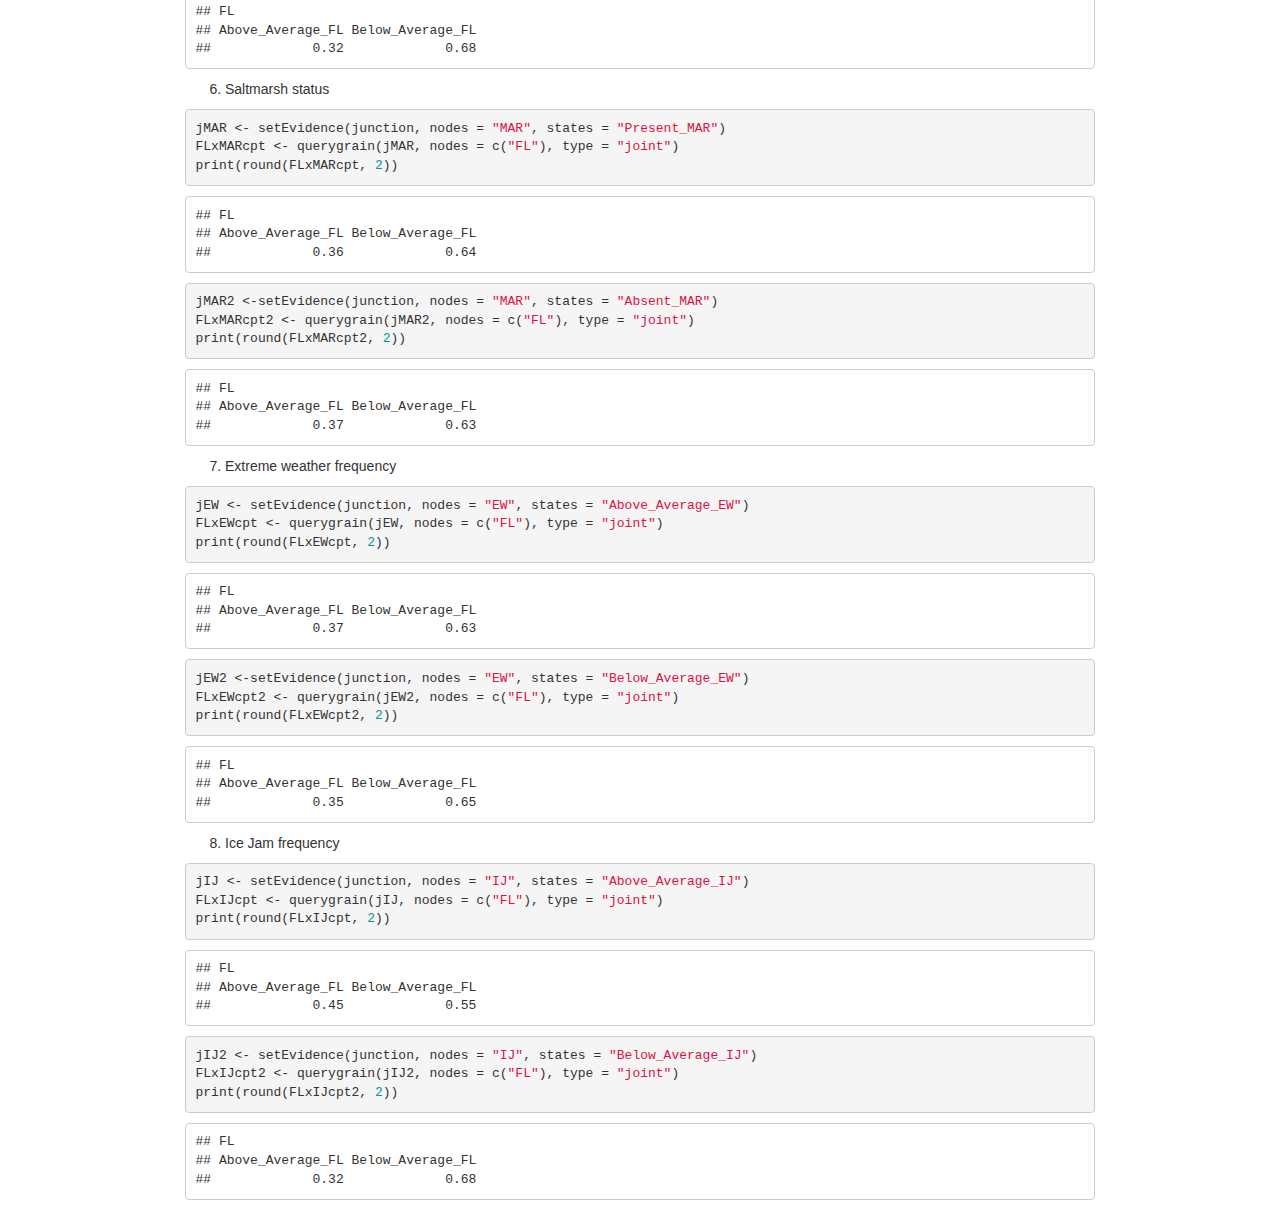
==== commit b6db65e5: "add all vars calculations" ====
--- a/scripts/1_analyse_BN_truro.html
+++ b/scripts/1_analyse_BN_truro.html
@@ -759,60 +759,126 @@
 ##   Below_Average_IJ           0.20955           0.45045</code></pre>
 <p>Let’s try it with Flood-risk (FL), with the evidence being set on
 different variables:</p>
-<pre class="r"><code>#High
-jDMK &lt;- setEvidence(junction, nodes = &quot;DMK&quot;, states = &quot;High_DMK&quot;)
-FL.cpt &lt;- querygrain(jDMK, nodes = c(&quot;FL&quot;), type = &quot;joint&quot;)
-print(FL.cpt)</code></pre>
-<pre><code>## FL
-## Above_Average_FL Below_Average_FL 
-##         0.344228         0.655772</code></pre>
-<pre class="r"><code>#Low
-jDMK2 &lt;- setEvidence(junction, nodes = &quot;DMK&quot;, states = &quot;Low_DMK&quot;)
-FL.cpt2 &lt;- querygrain(jDMK2, nodes = c(&quot;FL&quot;), type = &quot;joint&quot;)
-print(FL.cpt2)</code></pre>
-<pre><code>## FL
-## Above_Average_FL Below_Average_FL 
-##        0.3669669        0.6330331</code></pre>
-<pre class="r"><code>#High
-jIJ &lt;- setEvidence(junction, nodes = &quot;IJ&quot;, states = &quot;Above_Average_IJ&quot;)
-FLxTID.cpt &lt;- querygrain(jIJ, nodes = c(&quot;FL&quot;), type = &quot;joint&quot;)
-print(FLxTID.cpt)</code></pre>
-<pre><code>## FL
-## Above_Average_FL Below_Average_FL 
-##         0.451168         0.548832</code></pre>
-<pre class="r"><code>#Low
-jIJ2 &lt;- setEvidence(junction, nodes = &quot;IJ&quot;, states = &quot;Below_Average_IJ&quot;)
-FLxTID.cpt2 &lt;- querygrain(jIJ2, nodes = c(&quot;FL&quot;), type = &quot;joint&quot;)
-print(FLxTID.cpt2)</code></pre>
-<pre><code>## FL
-## Above_Average_FL Below_Average_FL 
-##           0.3167           0.6833</code></pre>
-<pre class="r"><code>#Dyke Management
-jDMNT &lt;- setEvidence(junction, nodes = &quot;DMNT&quot;, states = &quot;Removed&quot;)
-FL.cpt &lt;- querygrain(jDMNT, nodes = c(&quot;FL&quot;), type = &quot;joint&quot;)
-print(FL.cpt)</code></pre>
-<pre><code>## FL
-## Above_Average_FL Below_Average_FL 
-##         0.320705         0.679295</code></pre>
-<pre class="r"><code>jDMNT2 &lt;- setEvidence(junction, nodes = &quot;DMNT&quot;, states = &quot;Maintained&quot;)
-FL.cpt2 &lt;- querygrain(jDMNT2, nodes = c(&quot;FL&quot;), type = &quot;joint&quot;)
-print(FL.cpt2)</code></pre>
-<pre><code>## FL
-## Above_Average_FL Below_Average_FL 
-##         0.399115         0.600885</code></pre>
-<pre class="r"><code>#Financial Constraints
-jFC &lt;- setEvidence(junction, nodes = &quot;FC&quot;, states = &quot;Above_Average&quot;)
-FL.cpt &lt;- querygrain(jFC, nodes = c(&quot;FL&quot;), type = &quot;joint&quot;)
-print(FL.cpt)</code></pre>
-<pre><code>## FL
-## Above_Average_FL Below_Average_FL 
-##        0.3624191        0.6375809</code></pre>
+<ol style="list-style-type: decimal">
+<li>Decision maker knowledge:</li>
+</ol>
+<pre class="r"><code>jDMK &lt;- setEvidence(junction, nodes = &quot;DMK&quot;, states = &quot;High_DMK&quot;)
+FLxDMKcpt &lt;- querygrain(jDMK, nodes = c(&quot;FL&quot;), type = &quot;joint&quot;)
+print(round(FLxDMKcpt, 2))</code></pre>
+<pre><code>## FL
+## Above_Average_FL Below_Average_FL 
+##             0.34             0.66</code></pre>
+<pre class="r"><code>jDMK2 &lt;- setEvidence(junction, nodes = &quot;DMK&quot;, states = &quot;Low_DMK&quot;)
+FLxDMKcpt2 &lt;- querygrain(jDMK2, nodes = c(&quot;FL&quot;), type = &quot;joint&quot;)
+print(round(FLxDMKcpt2, 2))</code></pre>
+<pre><code>## FL
+## Above_Average_FL Below_Average_FL 
+##             0.37             0.63</code></pre>
+<ol start="2" style="list-style-type: decimal">
+<li>Human development:</li>
+</ol>
+<pre class="r"><code>jHD &lt;- setEvidence(junction, nodes = &quot;HD&quot;, states = &quot;Expansion&quot;)
+FLxHDcpt &lt;- querygrain(jHD, nodes = c(&quot;FL&quot;), type = &quot;joint&quot;)
+print(round(FLxHDcpt, 2))</code></pre>
+<pre><code>## FL
+## Above_Average_FL Below_Average_FL 
+##             0.41             0.59</code></pre>
+<pre class="r"><code>jHD2 &lt;- setEvidence(junction, nodes = &quot;HD&quot;, states = &quot;Return_to_Marshland&quot;)
+FLxHDcpt2 &lt;- querygrain(jHD2, nodes = c(&quot;FL&quot;), type = &quot;joint&quot;)
+print(round(FLxHDcpt2, 2))</code></pre>
+<pre><code>## FL
+## Above_Average_FL Below_Average_FL 
+##             0.36             0.64</code></pre>
+<ol start="3" style="list-style-type: decimal">
+<li>Dyke Maintenance</li>
+</ol>
+<pre class="r"><code>jDMNT &lt;- setEvidence(junction, nodes = &quot;DMNT&quot;, states = &quot;Maintained&quot;)
+FLxDMNTcpt &lt;- querygrain(jDMNT, nodes = c(&quot;FL&quot;), type = &quot;joint&quot;)
+print(round(FLxDMNTcpt, 2))</code></pre>
+<pre><code>## FL
+## Above_Average_FL Below_Average_FL 
+##              0.4              0.6</code></pre>
+<pre class="r"><code>jDMNT2 &lt;- setEvidence(junction, nodes = &quot;DMNT&quot;, states = &quot;Removed&quot;)
+FLxDMNTcpt2 &lt;- querygrain(jDMNT2, nodes = c(&quot;FL&quot;), type = &quot;joint&quot;)
+print(round(FLxDMNTcpt2, 2))</code></pre>
+<pre><code>## FL
+## Above_Average_FL Below_Average_FL 
+##             0.32             0.68</code></pre>
+<ol start="4" style="list-style-type: decimal">
+<li>Financial Constraints</li>
+</ol>
+<pre class="r"><code>jFC &lt;- setEvidence(junction, nodes = &quot;FC&quot;, states = &quot;Above_Average&quot;)
+FLxFCcpt &lt;- querygrain(jFC, nodes = c(&quot;FL&quot;), type = &quot;joint&quot;)
+print(round(FLxFCcpt, 2))</code></pre>
+<pre><code>## FL
+## Above_Average_FL Below_Average_FL 
+##             0.36             0.64</code></pre>
 <pre class="r"><code>jFC2 &lt;-setEvidence(junction, nodes = &quot;FC&quot;, states = &quot;Below_Average&quot;)
-FL.cpt2 &lt;- querygrain(jDMNT2, nodes = c(&quot;FL&quot;), type = &quot;joint&quot;)
-print(FL.cpt2)</code></pre>
-<pre><code>## FL
-## Above_Average_FL Below_Average_FL 
-##         0.399115         0.600885</code></pre>
+FLxFCcpt2 &lt;- querygrain(jDMNT2, nodes = c(&quot;FL&quot;), type = &quot;joint&quot;)
+print(round(FLxFCcpt2, 2))</code></pre>
+<pre><code>## FL
+## Above_Average_FL Below_Average_FL 
+##             0.32             0.68</code></pre>
+<ol start="5" style="list-style-type: decimal">
+<li>Tide frequency</li>
+</ol>
+<pre class="r"><code>jTF &lt;- setEvidence(junction, nodes = &quot;TID&quot;, states = &quot;Above_Average_TID&quot;)
+FLxTFcpt &lt;- querygrain(jTF, nodes = c(&quot;FL&quot;), type = &quot;joint&quot;)
+print(round(FLxTFcpt, 2))</code></pre>
+<pre><code>## FL
+## Above_Average_FL Below_Average_FL 
+##             0.45             0.55</code></pre>
+<pre class="r"><code>jTF2 &lt;-setEvidence(junction, nodes = &quot;TID&quot;, states = &quot;Below_Average_TID&quot;)
+FLxTFcpt2 &lt;- querygrain(jTF2, nodes = c(&quot;FL&quot;), type = &quot;joint&quot;)
+print(round(FLxTFcpt2, 2))</code></pre>
+<pre><code>## FL
+## Above_Average_FL Below_Average_FL 
+##             0.32             0.68</code></pre>
+<ol start="6" style="list-style-type: decimal">
+<li>Saltmarsh status</li>
+</ol>
+<pre class="r"><code>jMAR &lt;- setEvidence(junction, nodes = &quot;MAR&quot;, states = &quot;Present_MAR&quot;)
+FLxMARcpt &lt;- querygrain(jMAR, nodes = c(&quot;FL&quot;), type = &quot;joint&quot;)
+print(round(FLxMARcpt, 2))</code></pre>
+<pre><code>## FL
+## Above_Average_FL Below_Average_FL 
+##             0.36             0.64</code></pre>
+<pre class="r"><code>jMAR2 &lt;-setEvidence(junction, nodes = &quot;MAR&quot;, states = &quot;Absent_MAR&quot;)
+FLxMARcpt2 &lt;- querygrain(jMAR2, nodes = c(&quot;FL&quot;), type = &quot;joint&quot;)
+print(round(FLxMARcpt2, 2))</code></pre>
+<pre><code>## FL
+## Above_Average_FL Below_Average_FL 
+##             0.37             0.63</code></pre>
+<ol start="7" style="list-style-type: decimal">
+<li>Extreme weather frequency</li>
+</ol>
+<pre class="r"><code>jEW &lt;- setEvidence(junction, nodes = &quot;EW&quot;, states = &quot;Above_Average_EW&quot;)
+FLxEWcpt &lt;- querygrain(jEW, nodes = c(&quot;FL&quot;), type = &quot;joint&quot;)
+print(round(FLxEWcpt, 2))</code></pre>
+<pre><code>## FL
+## Above_Average_FL Below_Average_FL 
+##             0.37             0.63</code></pre>
+<pre class="r"><code>jEW2 &lt;-setEvidence(junction, nodes = &quot;EW&quot;, states = &quot;Below_Average_EW&quot;)
+FLxEWcpt2 &lt;- querygrain(jEW2, nodes = c(&quot;FL&quot;), type = &quot;joint&quot;)
+print(round(FLxEWcpt2, 2))</code></pre>
+<pre><code>## FL
+## Above_Average_FL Below_Average_FL 
+##             0.35             0.65</code></pre>
+<ol start="8" style="list-style-type: decimal">
+<li>Ice Jam frequency</li>
+</ol>
+<pre class="r"><code>jIJ &lt;- setEvidence(junction, nodes = &quot;IJ&quot;, states = &quot;Above_Average_IJ&quot;)
+FLxIJcpt &lt;- querygrain(jIJ, nodes = c(&quot;FL&quot;), type = &quot;joint&quot;)
+print(round(FLxIJcpt, 2))</code></pre>
+<pre><code>## FL
+## Above_Average_FL Below_Average_FL 
+##             0.45             0.55</code></pre>
+<pre class="r"><code>jIJ2 &lt;- setEvidence(junction, nodes = &quot;IJ&quot;, states = &quot;Below_Average_IJ&quot;)
+FLxIJcpt2 &lt;- querygrain(jIJ2, nodes = c(&quot;FL&quot;), type = &quot;joint&quot;)
+print(round(FLxIJcpt2, 2))</code></pre>
+<pre><code>## FL
+## Above_Average_FL Below_Average_FL 
+##             0.32             0.68</code></pre>
 </div>
 
 
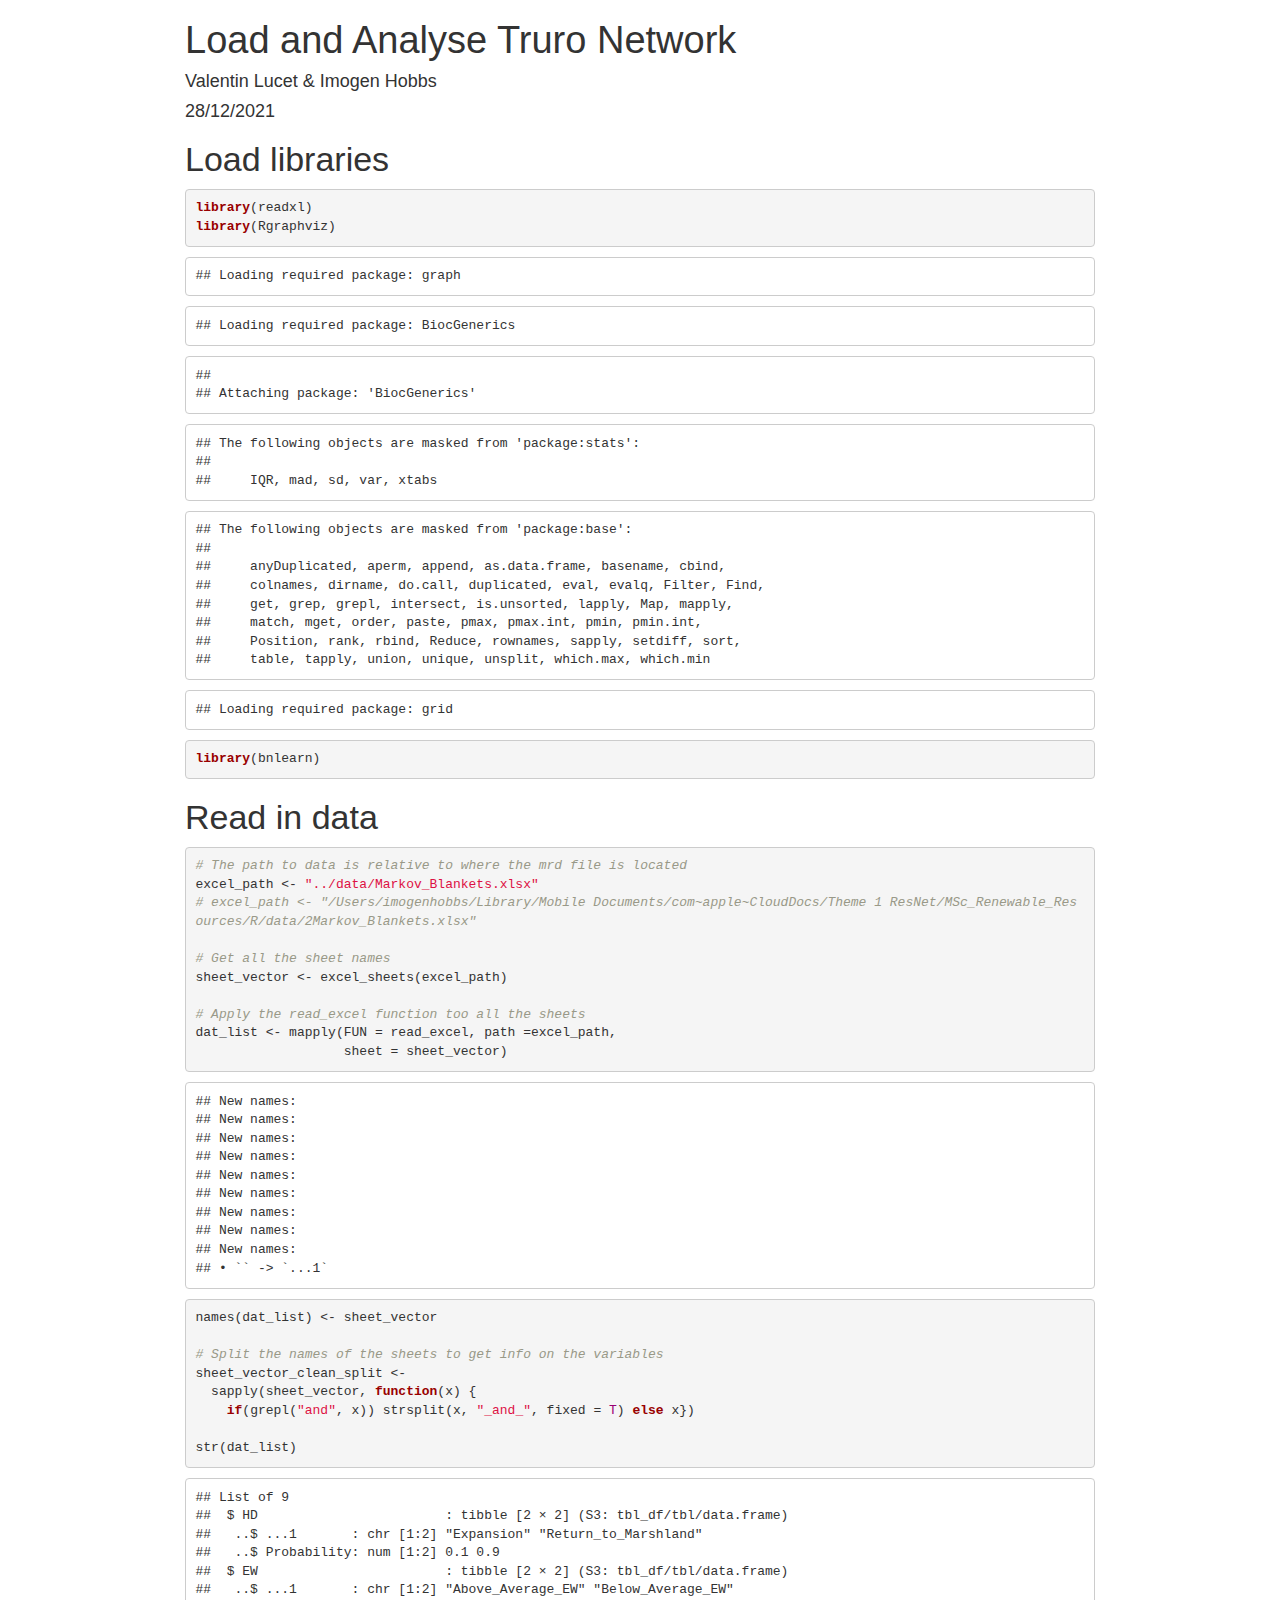
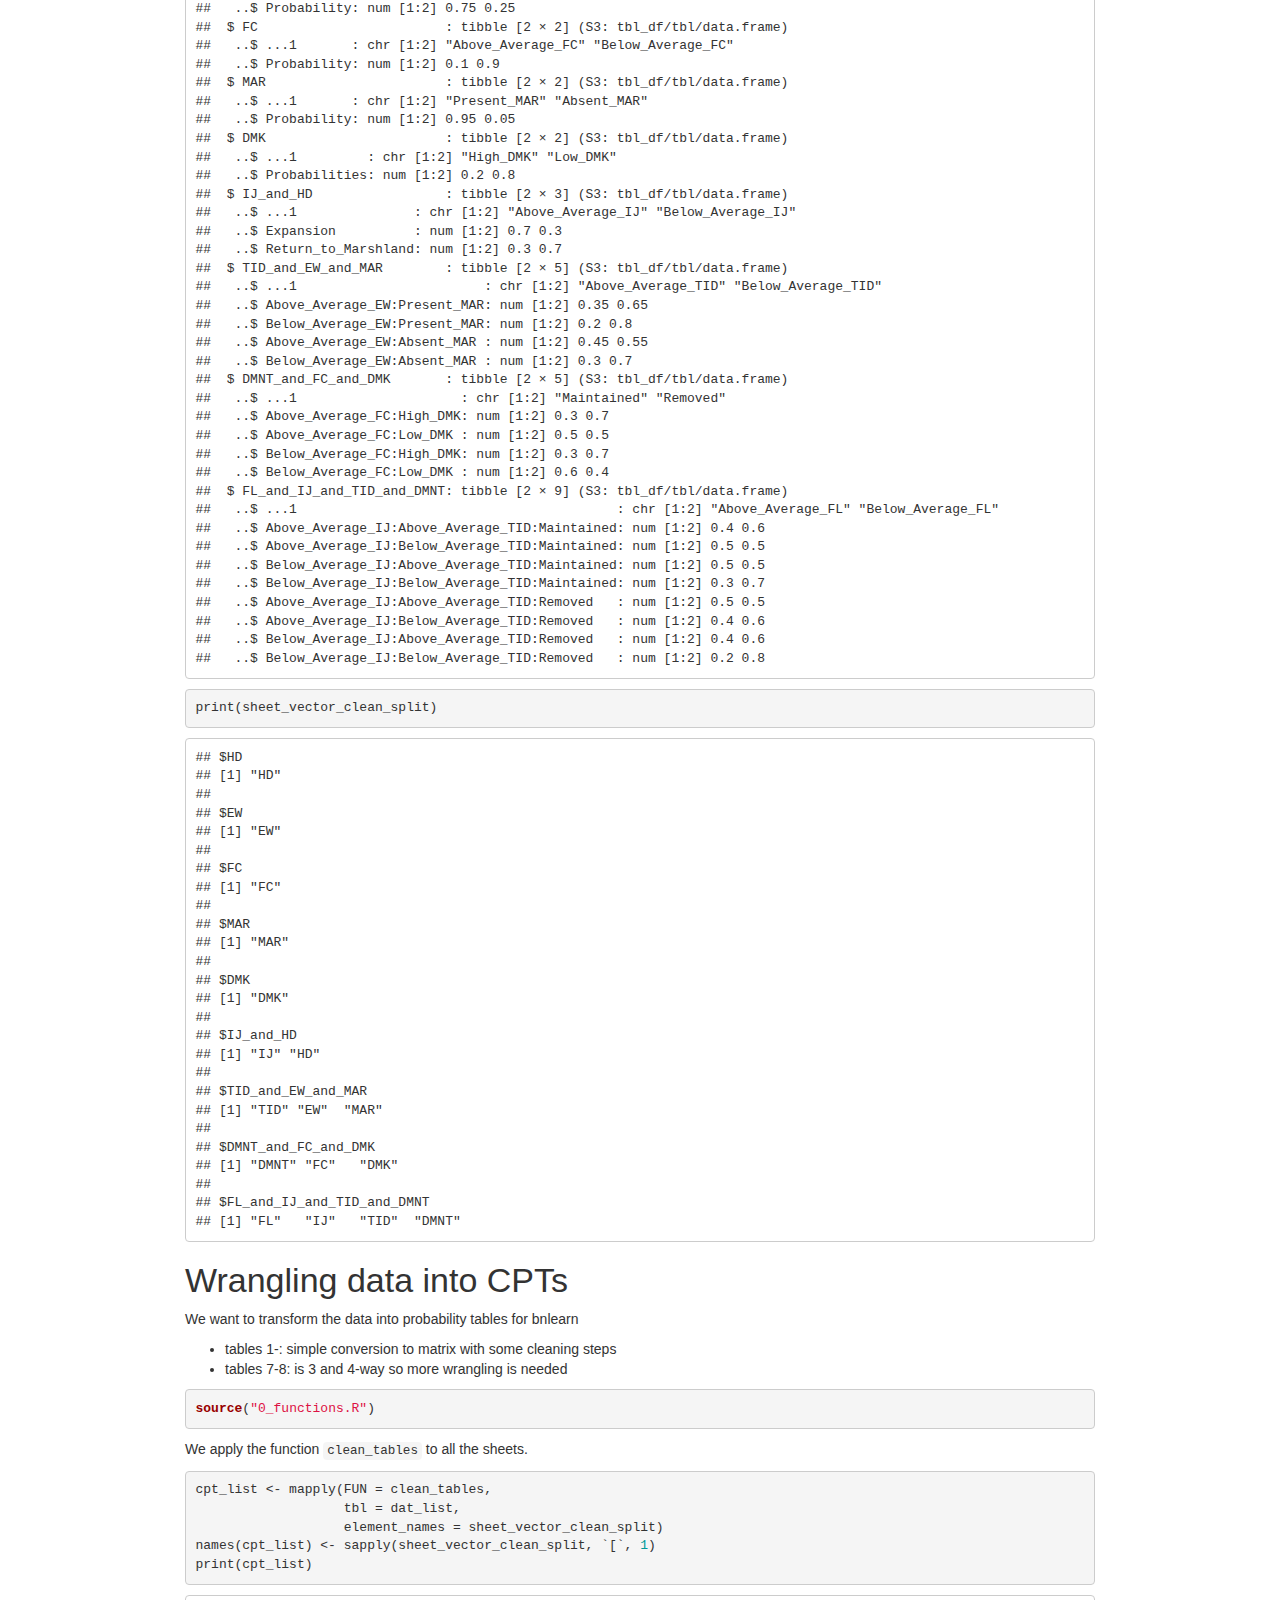
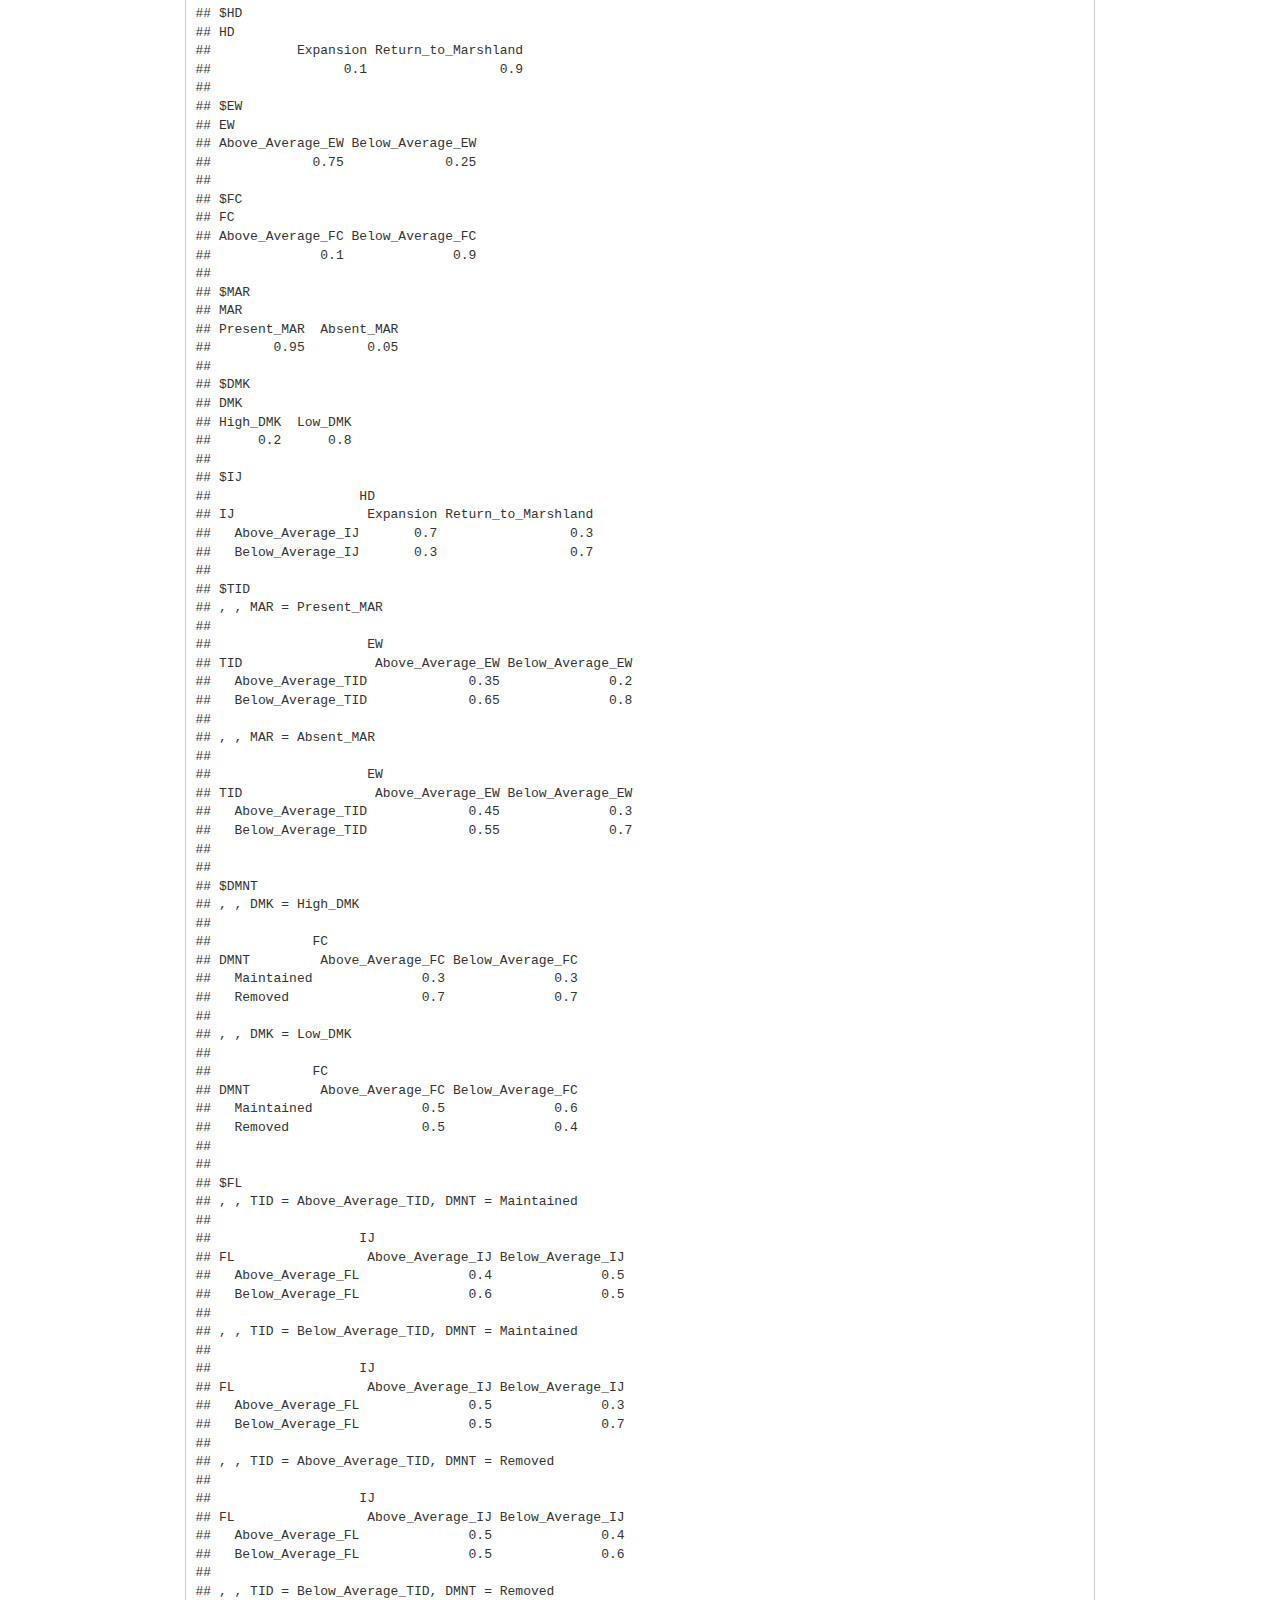
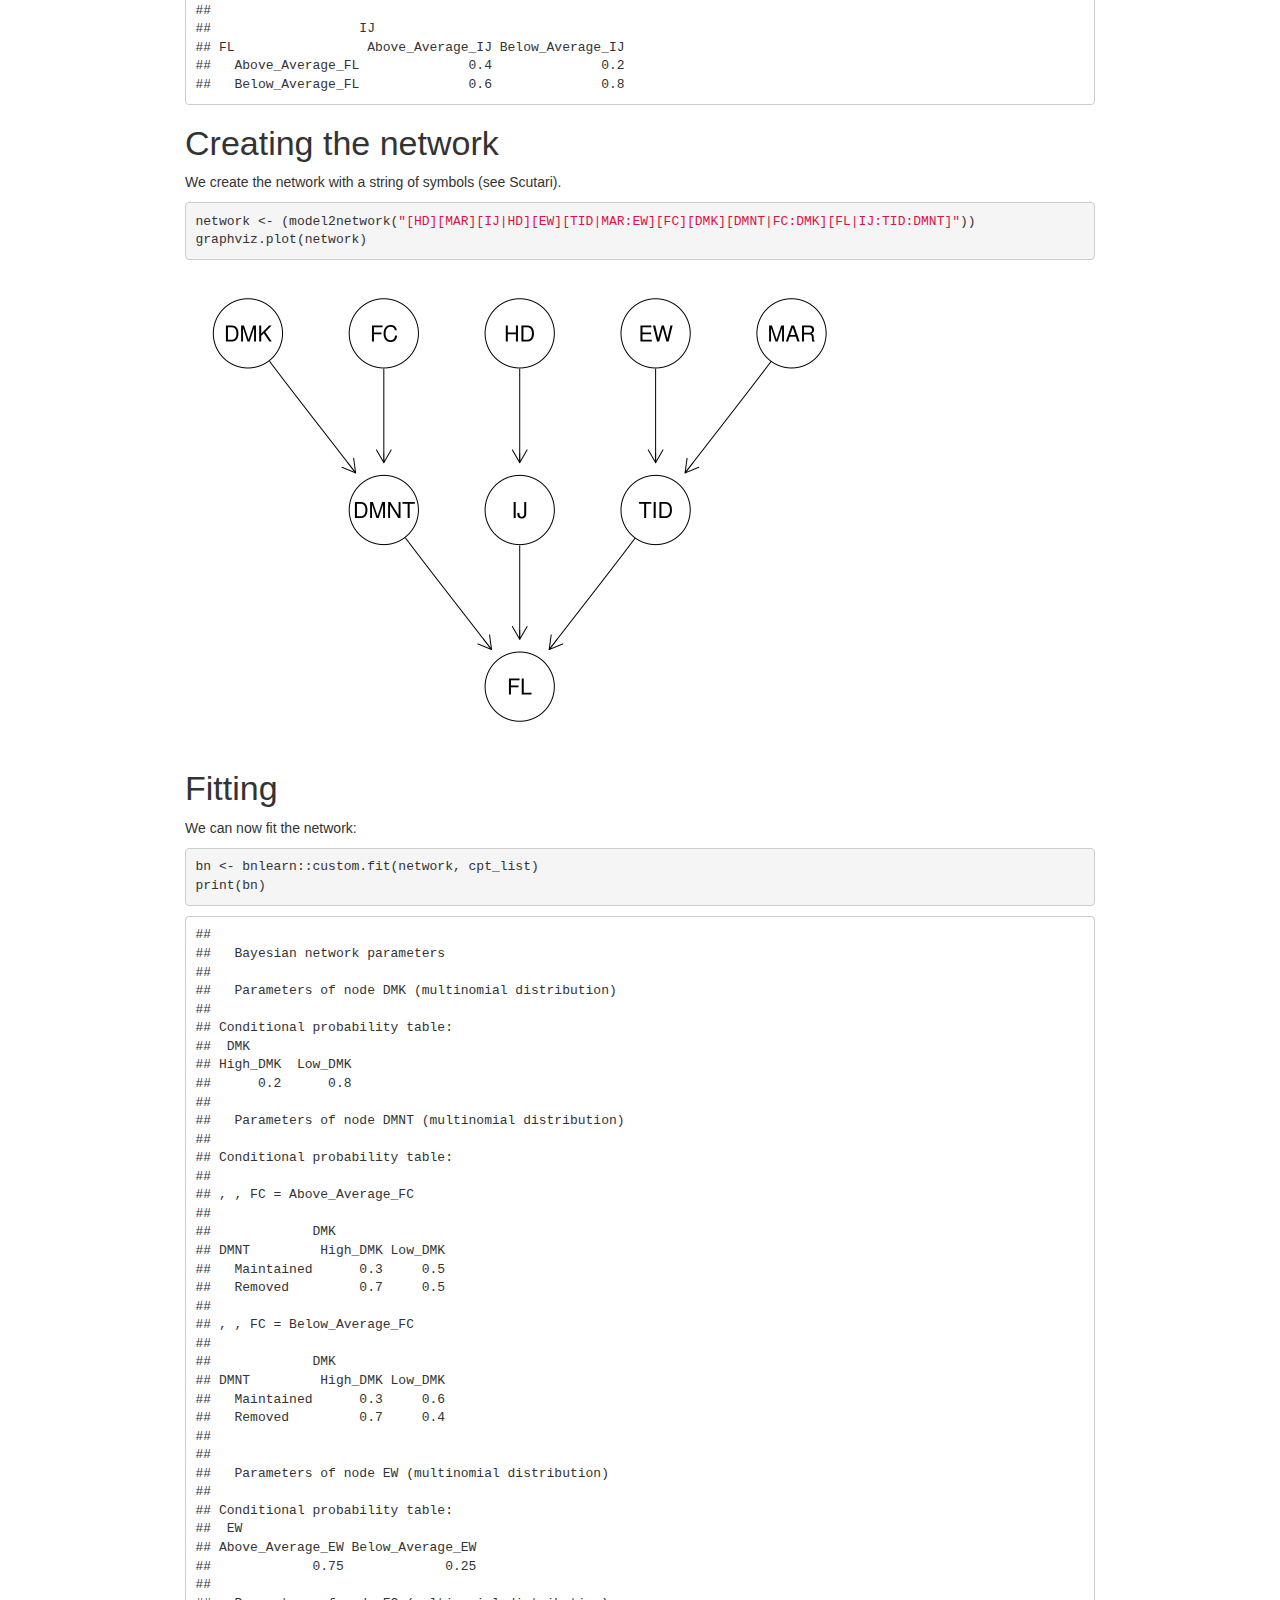
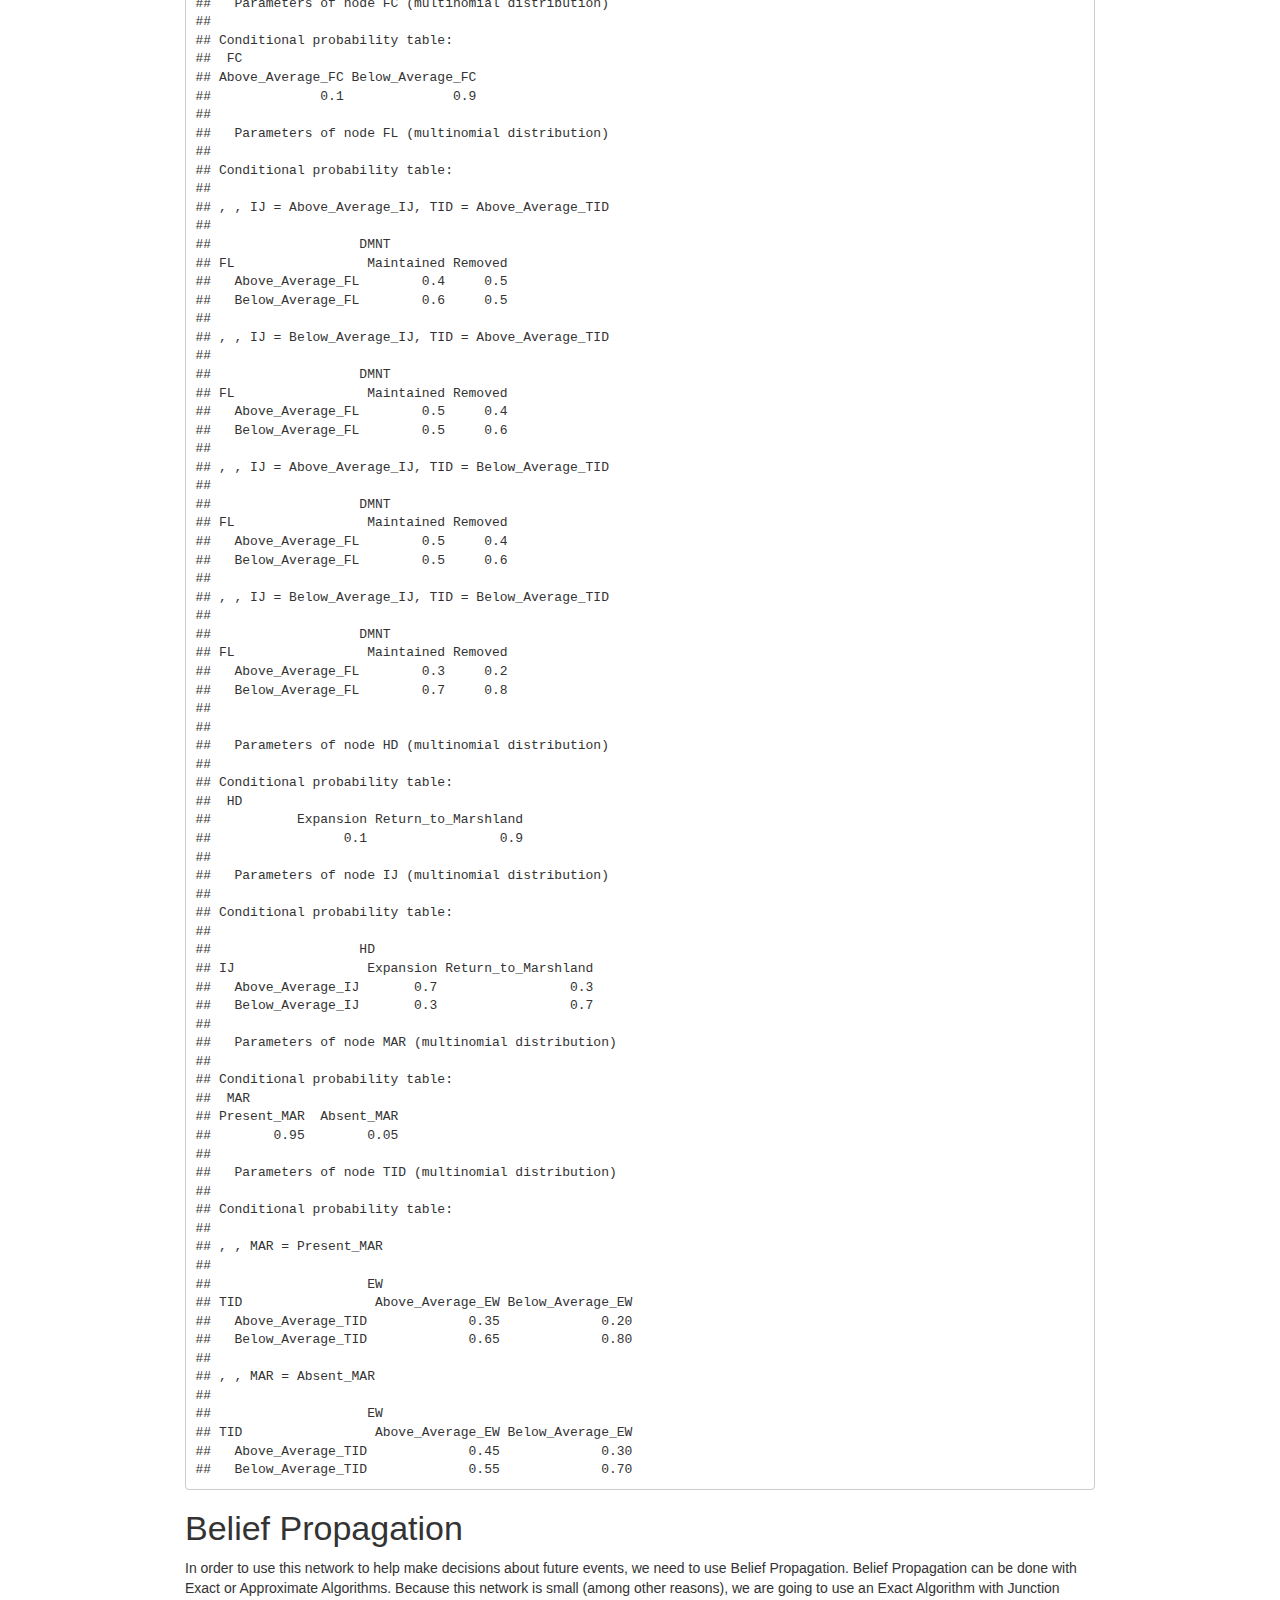
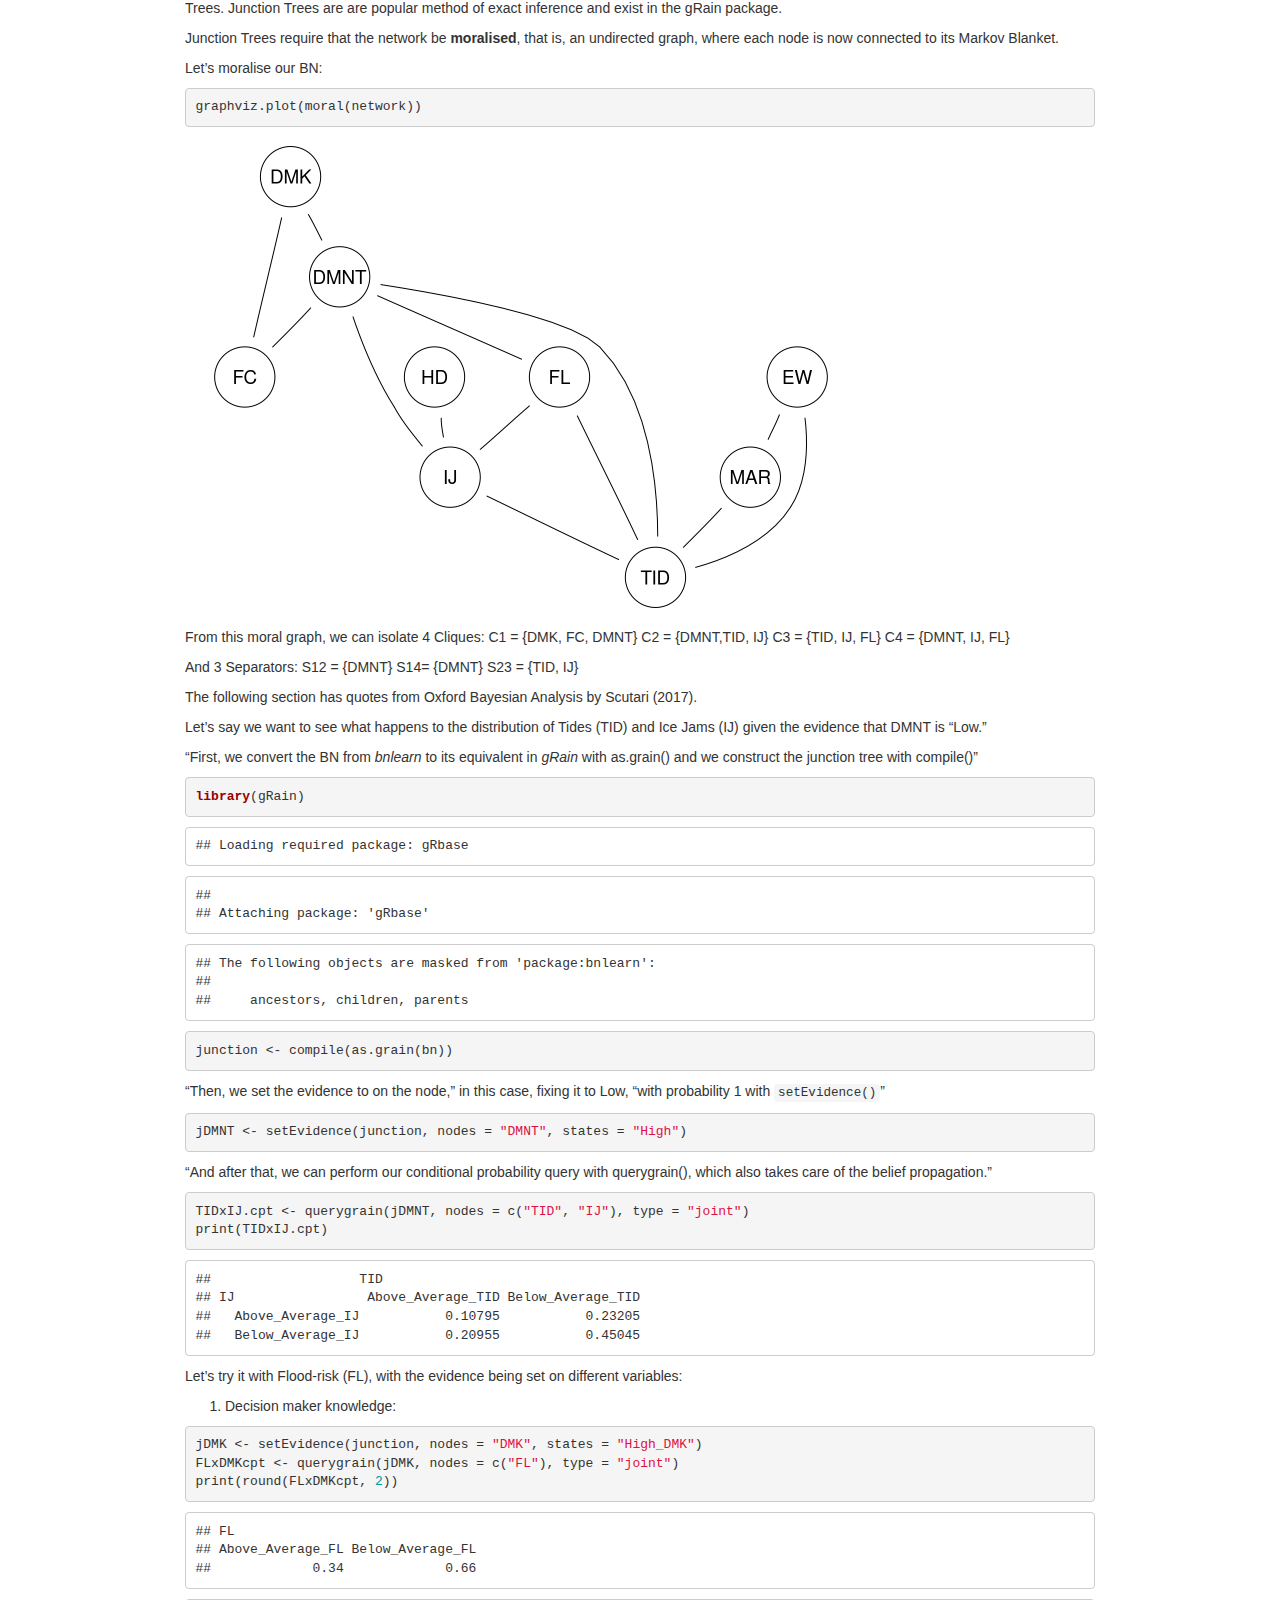
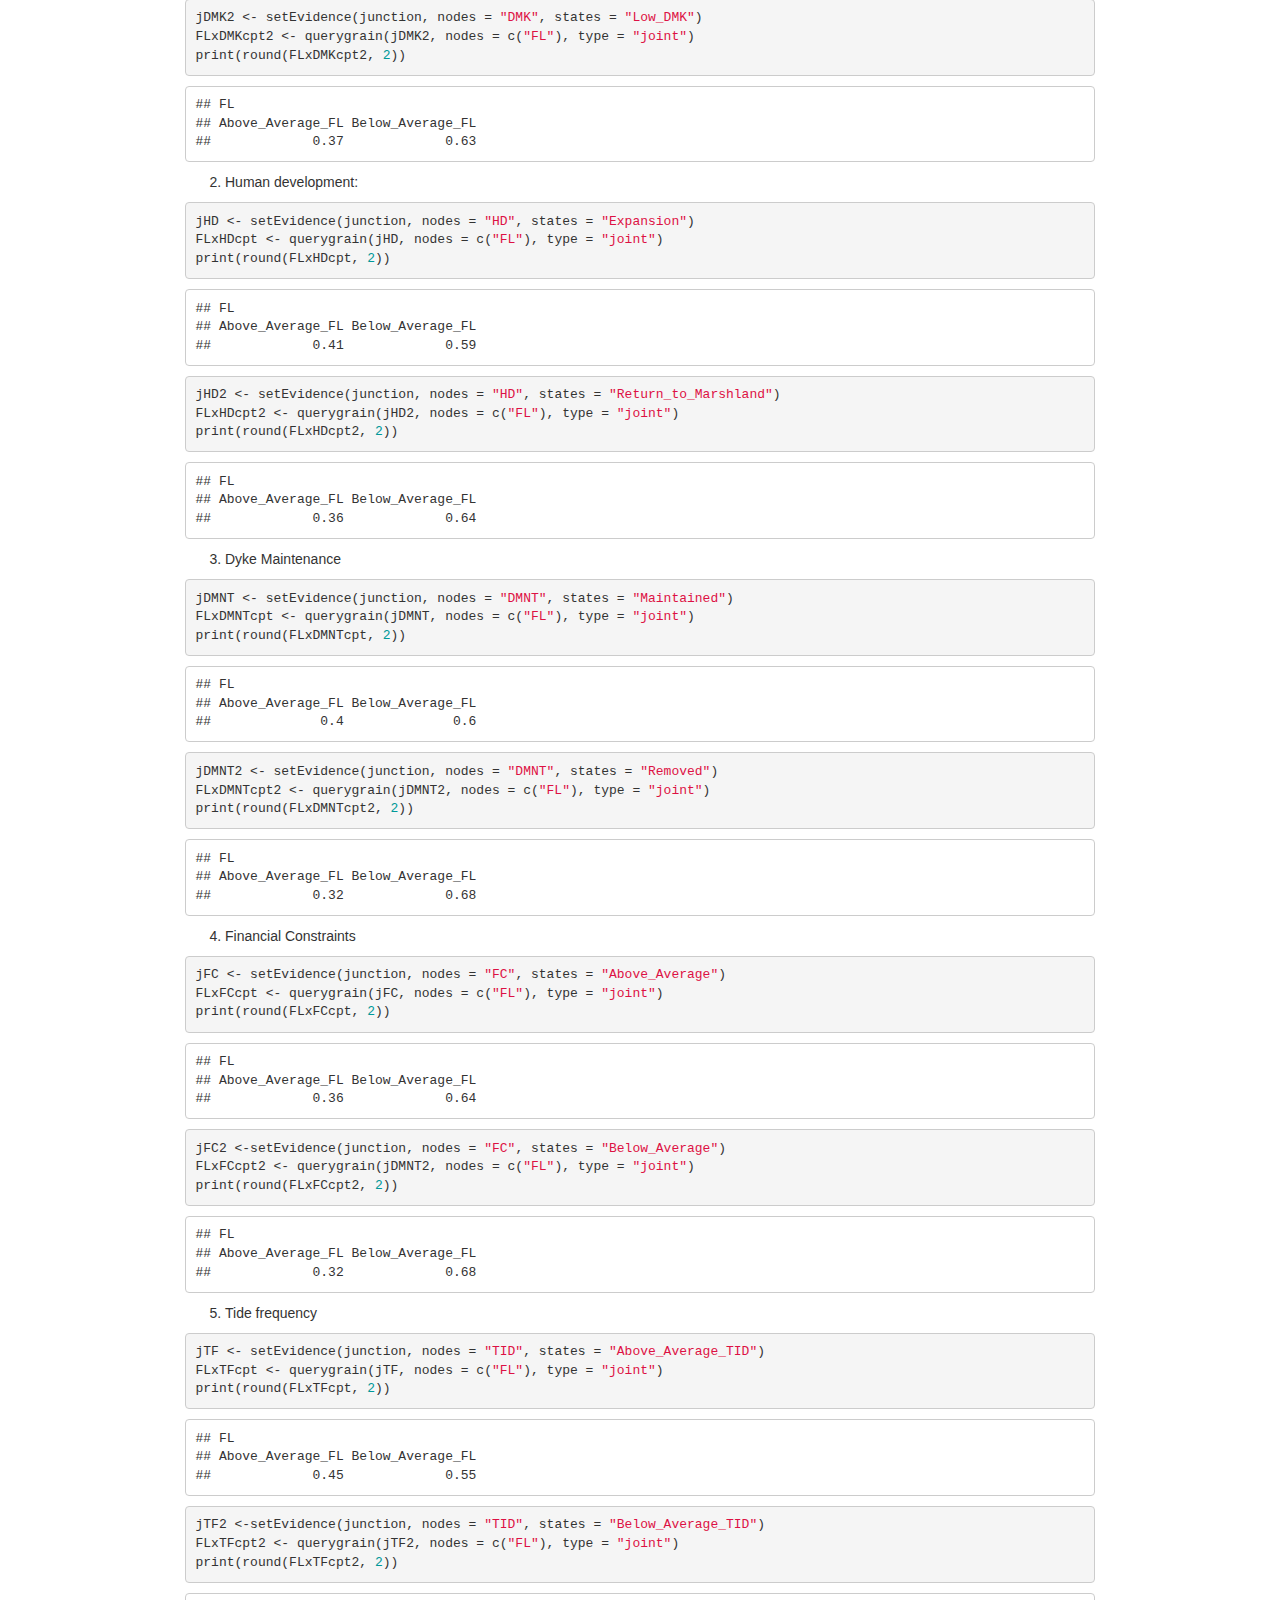
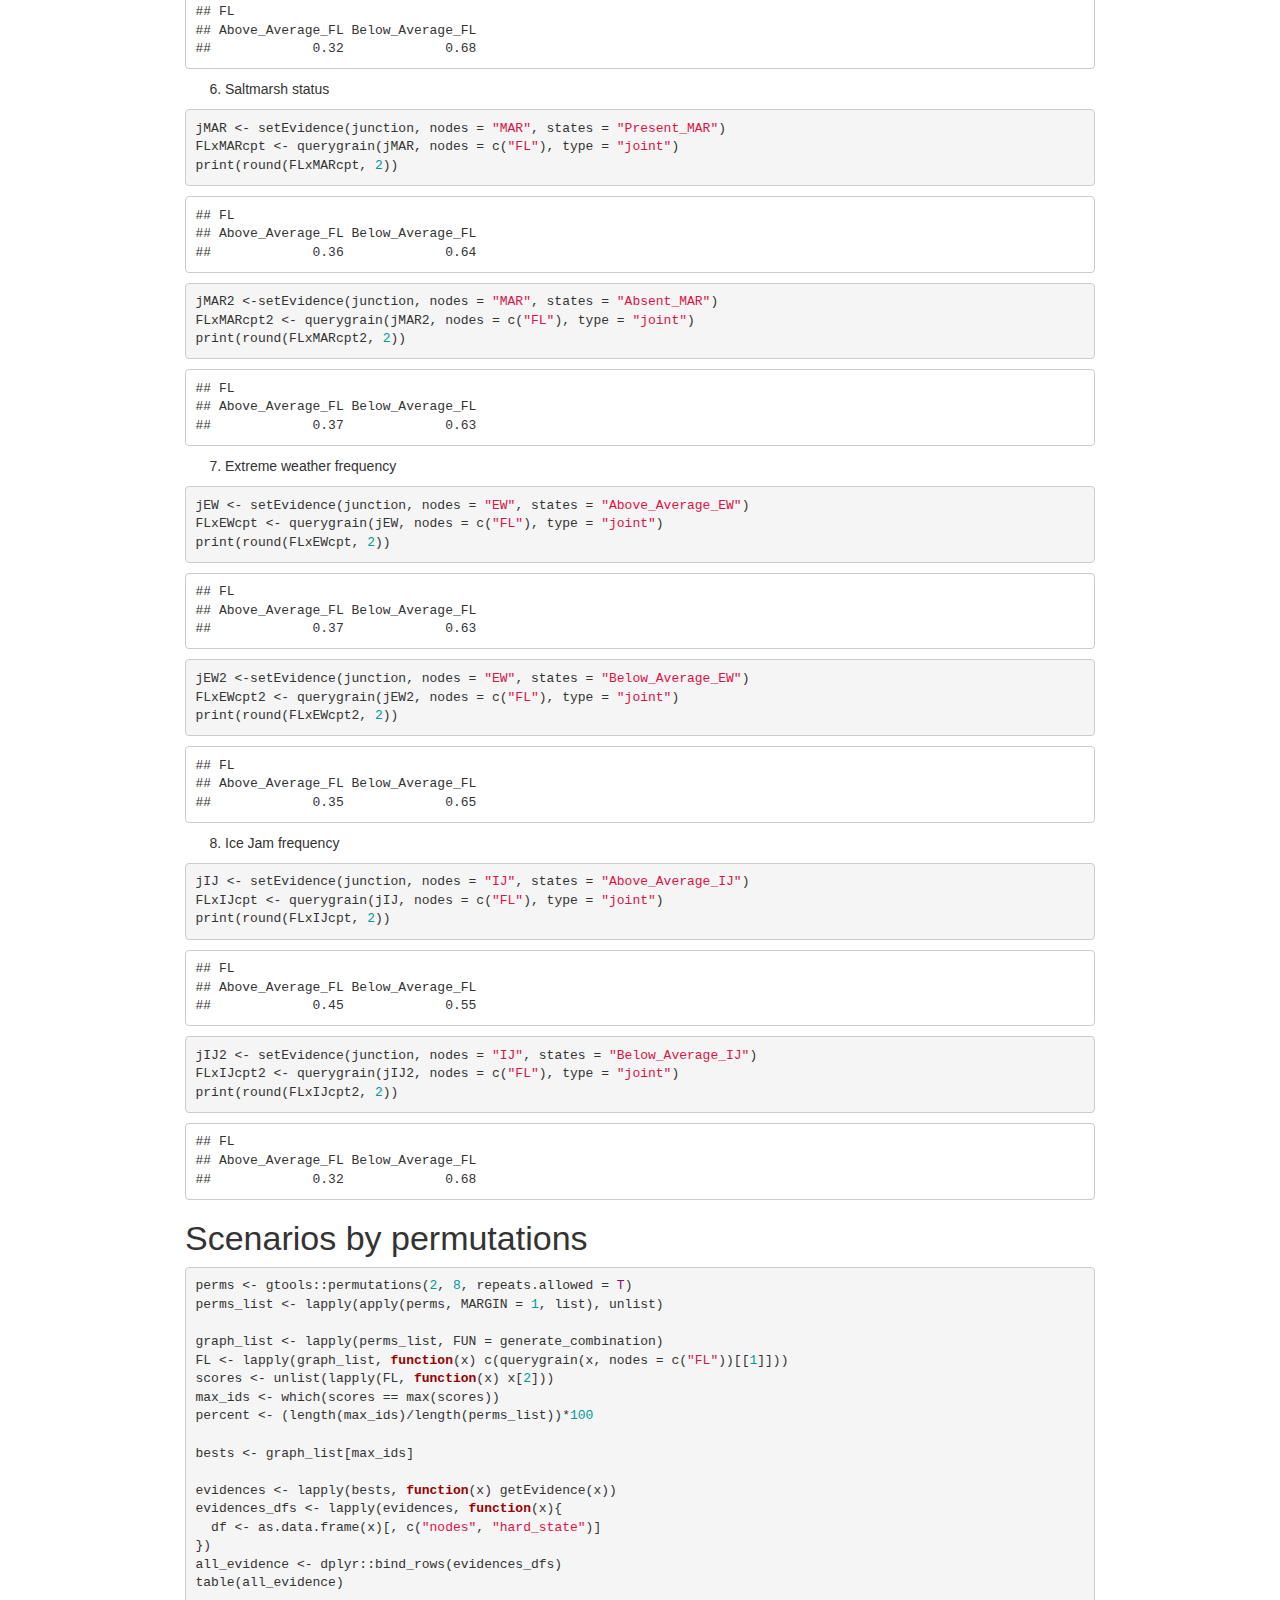
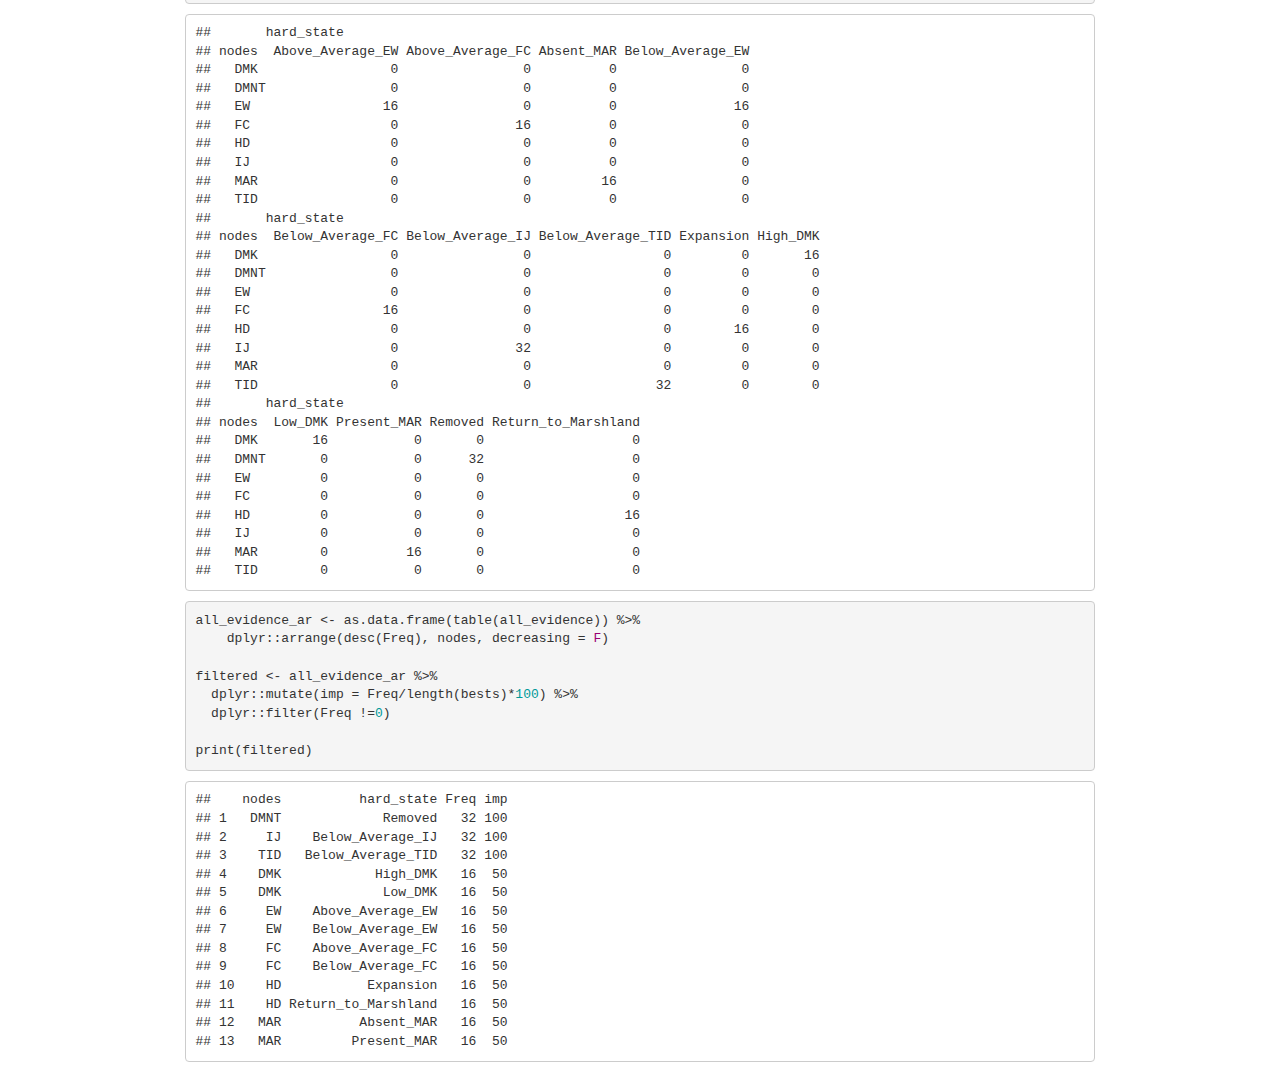
==== commit b313f7e1: "update scripts" ====
--- a/scripts/1_analyse_BN_truro.html
+++ b/scripts/1_analyse_BN_truro.html
@@ -880,6 +880,78 @@
 ## Above_Average_FL Below_Average_FL 
 ##             0.32             0.68</code></pre>
 </div>
+<div id="scenarios-by-permutations" class="section level1">
+<h1>Scenarios by permutations</h1>
+<pre class="r"><code>perms &lt;- gtools::permutations(2, 8, repeats.allowed = T)
+perms_list &lt;- lapply(apply(perms, MARGIN = 1, list), unlist)
+
+graph_list &lt;- lapply(perms_list, FUN = generate_combination)
+FL &lt;- lapply(graph_list, function(x) c(querygrain(x, nodes = c(&quot;FL&quot;))[[1]])) 
+scores &lt;- unlist(lapply(FL, function(x) x[2]))
+max_ids &lt;- which(scores == max(scores))
+percent &lt;- (length(max_ids)/length(perms_list))*100
+
+bests &lt;- graph_list[max_ids]
+
+evidences &lt;- lapply(bests, function(x) getEvidence(x))
+evidences_dfs &lt;- lapply(evidences, function(x){
+  df &lt;- as.data.frame(x)[, c(&quot;nodes&quot;, &quot;hard_state&quot;)]
+})
+all_evidence &lt;- dplyr::bind_rows(evidences_dfs)
+table(all_evidence)</code></pre>
+<pre><code>##       hard_state
+## nodes  Above_Average_EW Above_Average_FC Absent_MAR Below_Average_EW
+##   DMK                 0                0          0                0
+##   DMNT                0                0          0                0
+##   EW                 16                0          0               16
+##   FC                  0               16          0                0
+##   HD                  0                0          0                0
+##   IJ                  0                0          0                0
+##   MAR                 0                0         16                0
+##   TID                 0                0          0                0
+##       hard_state
+## nodes  Below_Average_FC Below_Average_IJ Below_Average_TID Expansion High_DMK
+##   DMK                 0                0                 0         0       16
+##   DMNT                0                0                 0         0        0
+##   EW                  0                0                 0         0        0
+##   FC                 16                0                 0         0        0
+##   HD                  0                0                 0        16        0
+##   IJ                  0               32                 0         0        0
+##   MAR                 0                0                 0         0        0
+##   TID                 0                0                32         0        0
+##       hard_state
+## nodes  Low_DMK Present_MAR Removed Return_to_Marshland
+##   DMK       16           0       0                   0
+##   DMNT       0           0      32                   0
+##   EW         0           0       0                   0
+##   FC         0           0       0                   0
+##   HD         0           0       0                  16
+##   IJ         0           0       0                   0
+##   MAR        0          16       0                   0
+##   TID        0           0       0                   0</code></pre>
+<pre class="r"><code>all_evidence_ar &lt;- as.data.frame(table(all_evidence)) %&gt;% 
+    dplyr::arrange(desc(Freq), nodes, decreasing = F)
+
+filtered &lt;- all_evidence_ar %&gt;% 
+  dplyr::mutate(imp = Freq/length(bests)*100) %&gt;% 
+  dplyr::filter(Freq !=0)
+
+print(filtered)</code></pre>
+<pre><code>##    nodes          hard_state Freq imp
+## 1   DMNT             Removed   32 100
+## 2     IJ    Below_Average_IJ   32 100
+## 3    TID   Below_Average_TID   32 100
+## 4    DMK            High_DMK   16  50
+## 5    DMK             Low_DMK   16  50
+## 6     EW    Above_Average_EW   16  50
+## 7     EW    Below_Average_EW   16  50
+## 8     FC    Above_Average_FC   16  50
+## 9     FC    Below_Average_FC   16  50
+## 10    HD           Expansion   16  50
+## 11    HD Return_to_Marshland   16  50
+## 12   MAR          Absent_MAR   16  50
+## 13   MAR         Present_MAR   16  50</code></pre>
+</div>
 
 
 
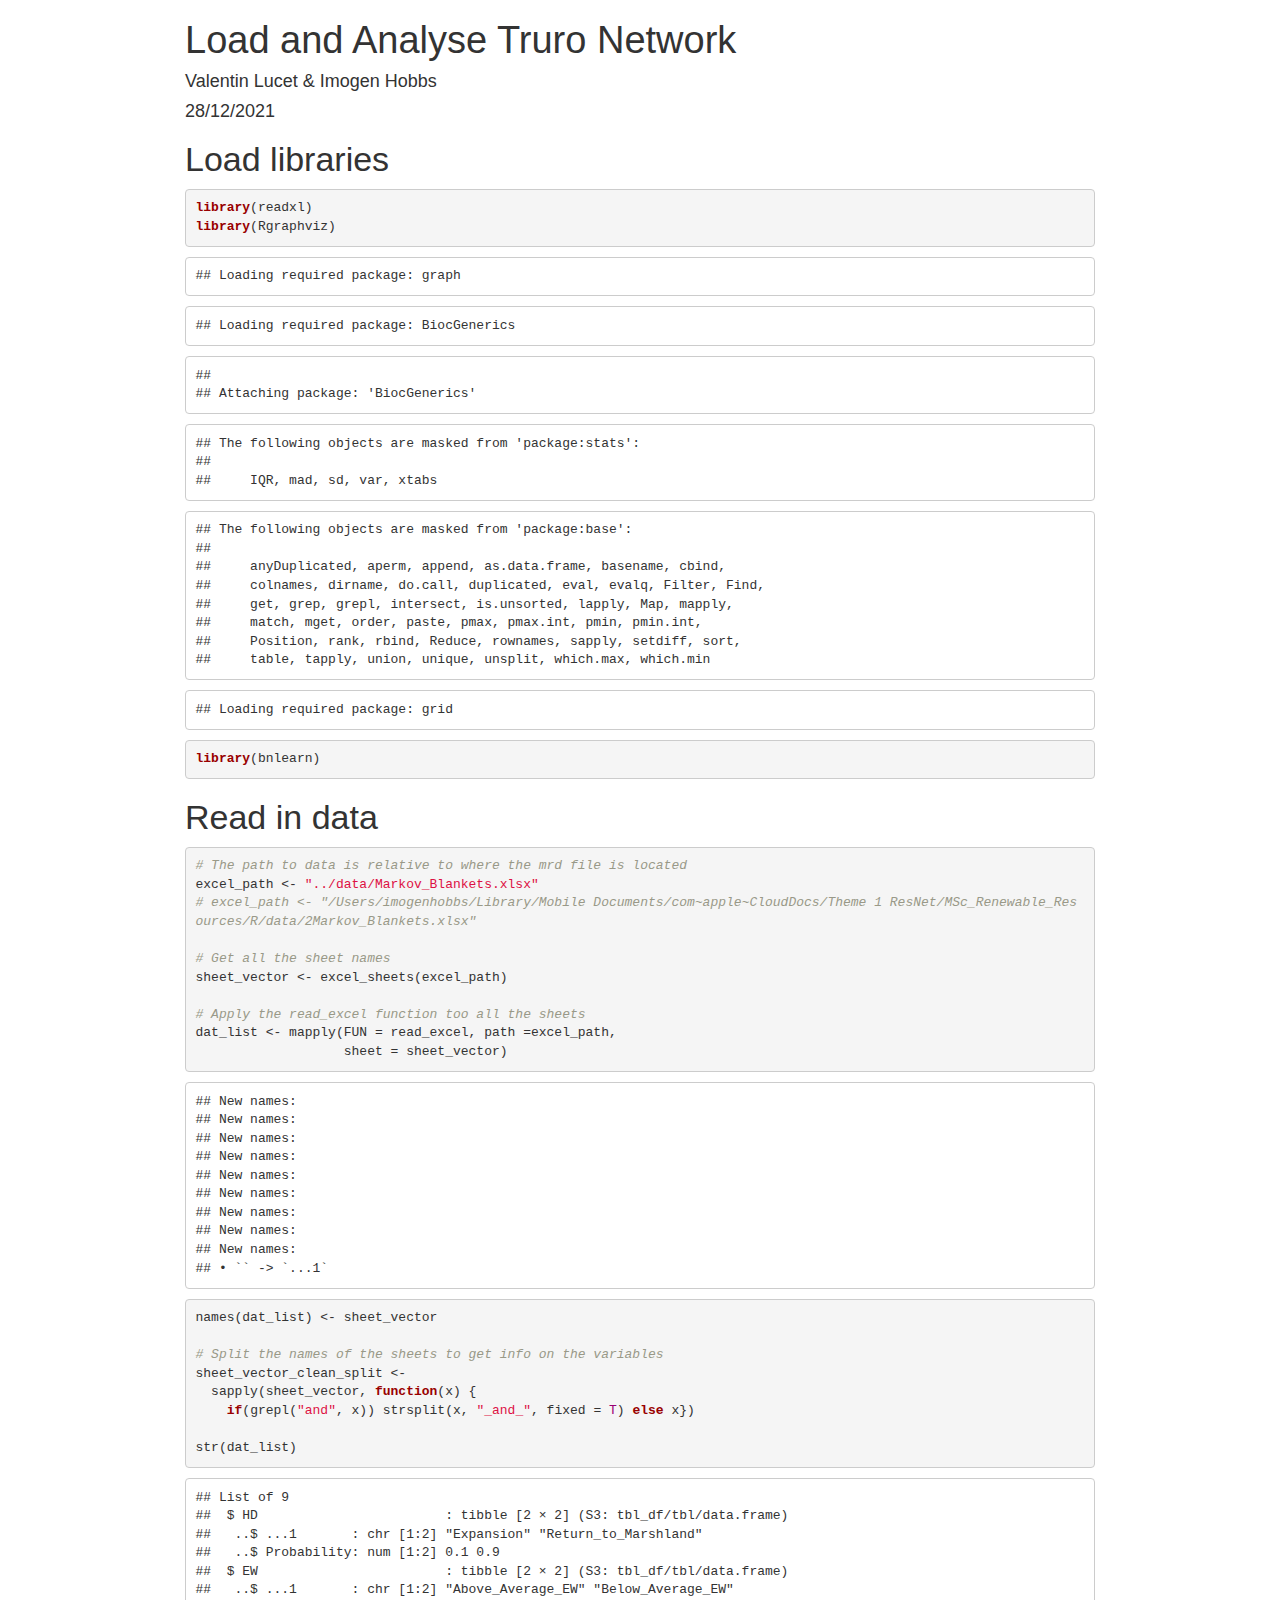
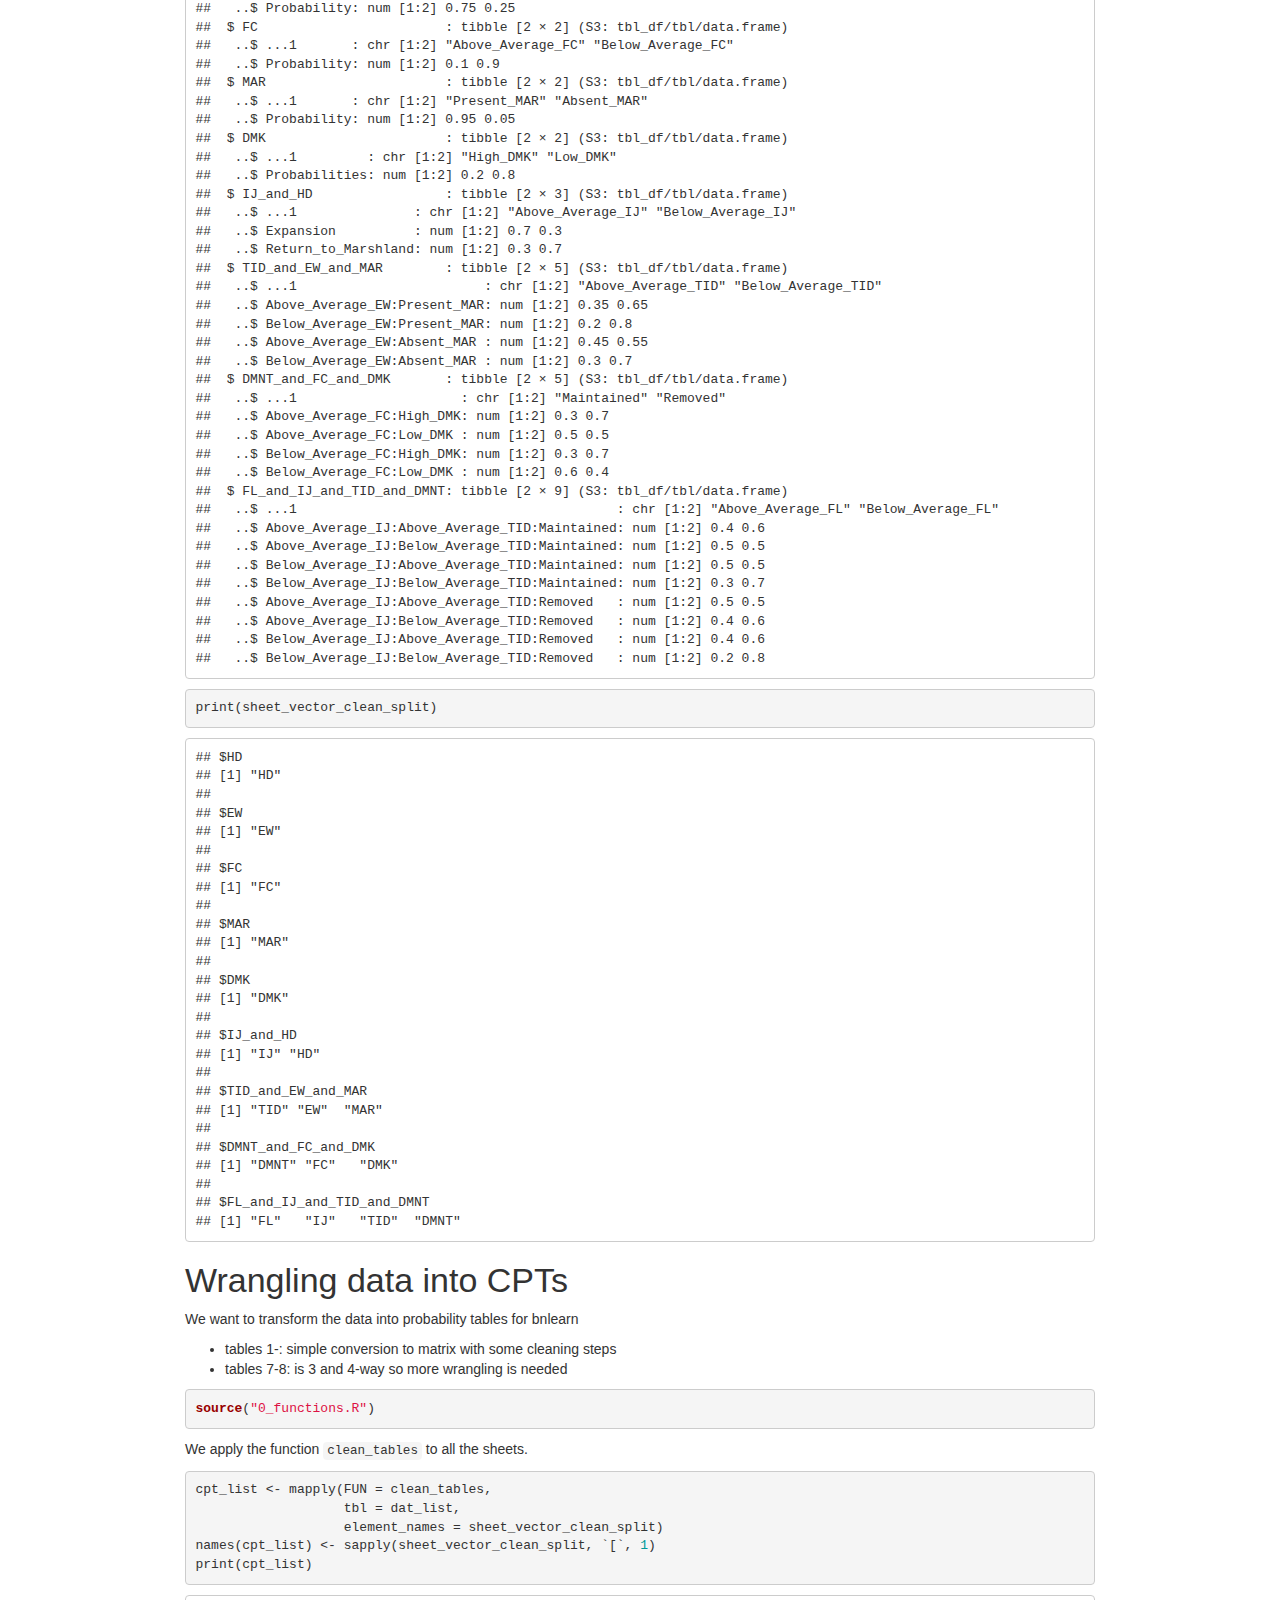
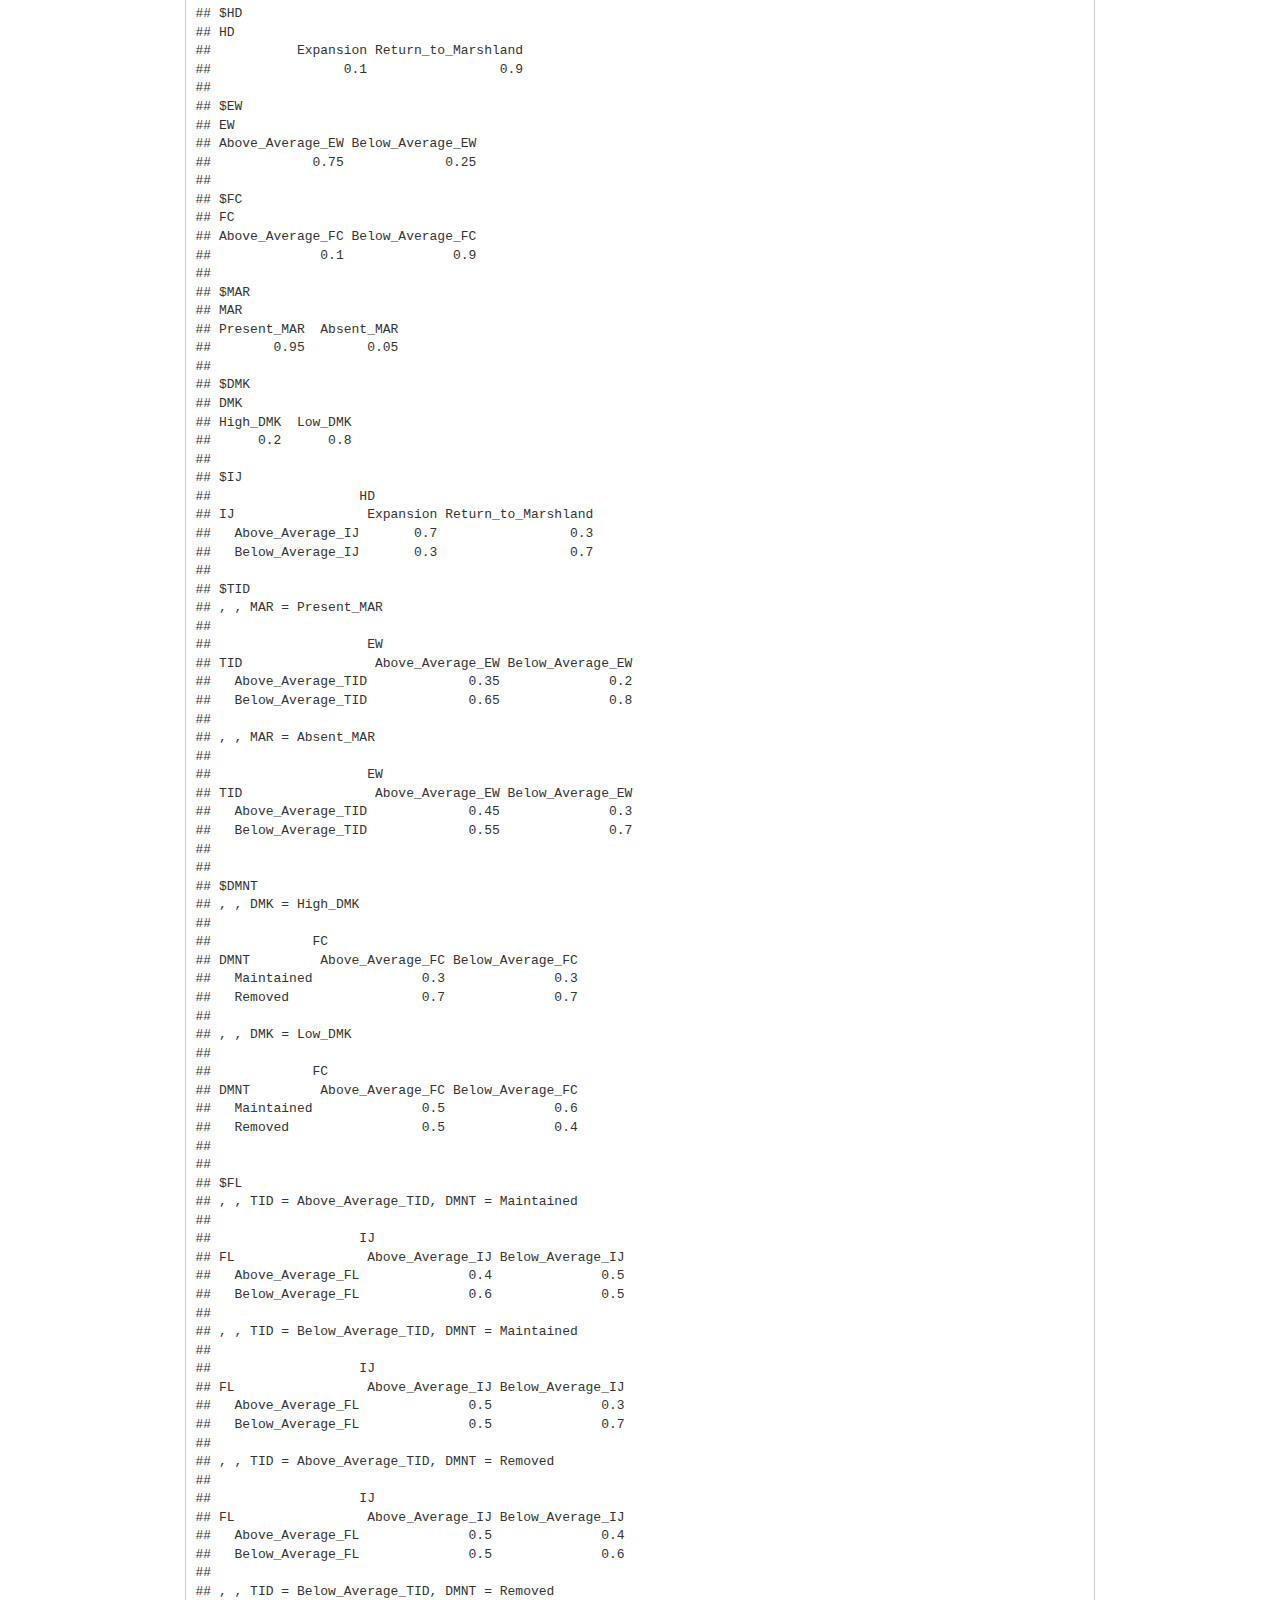
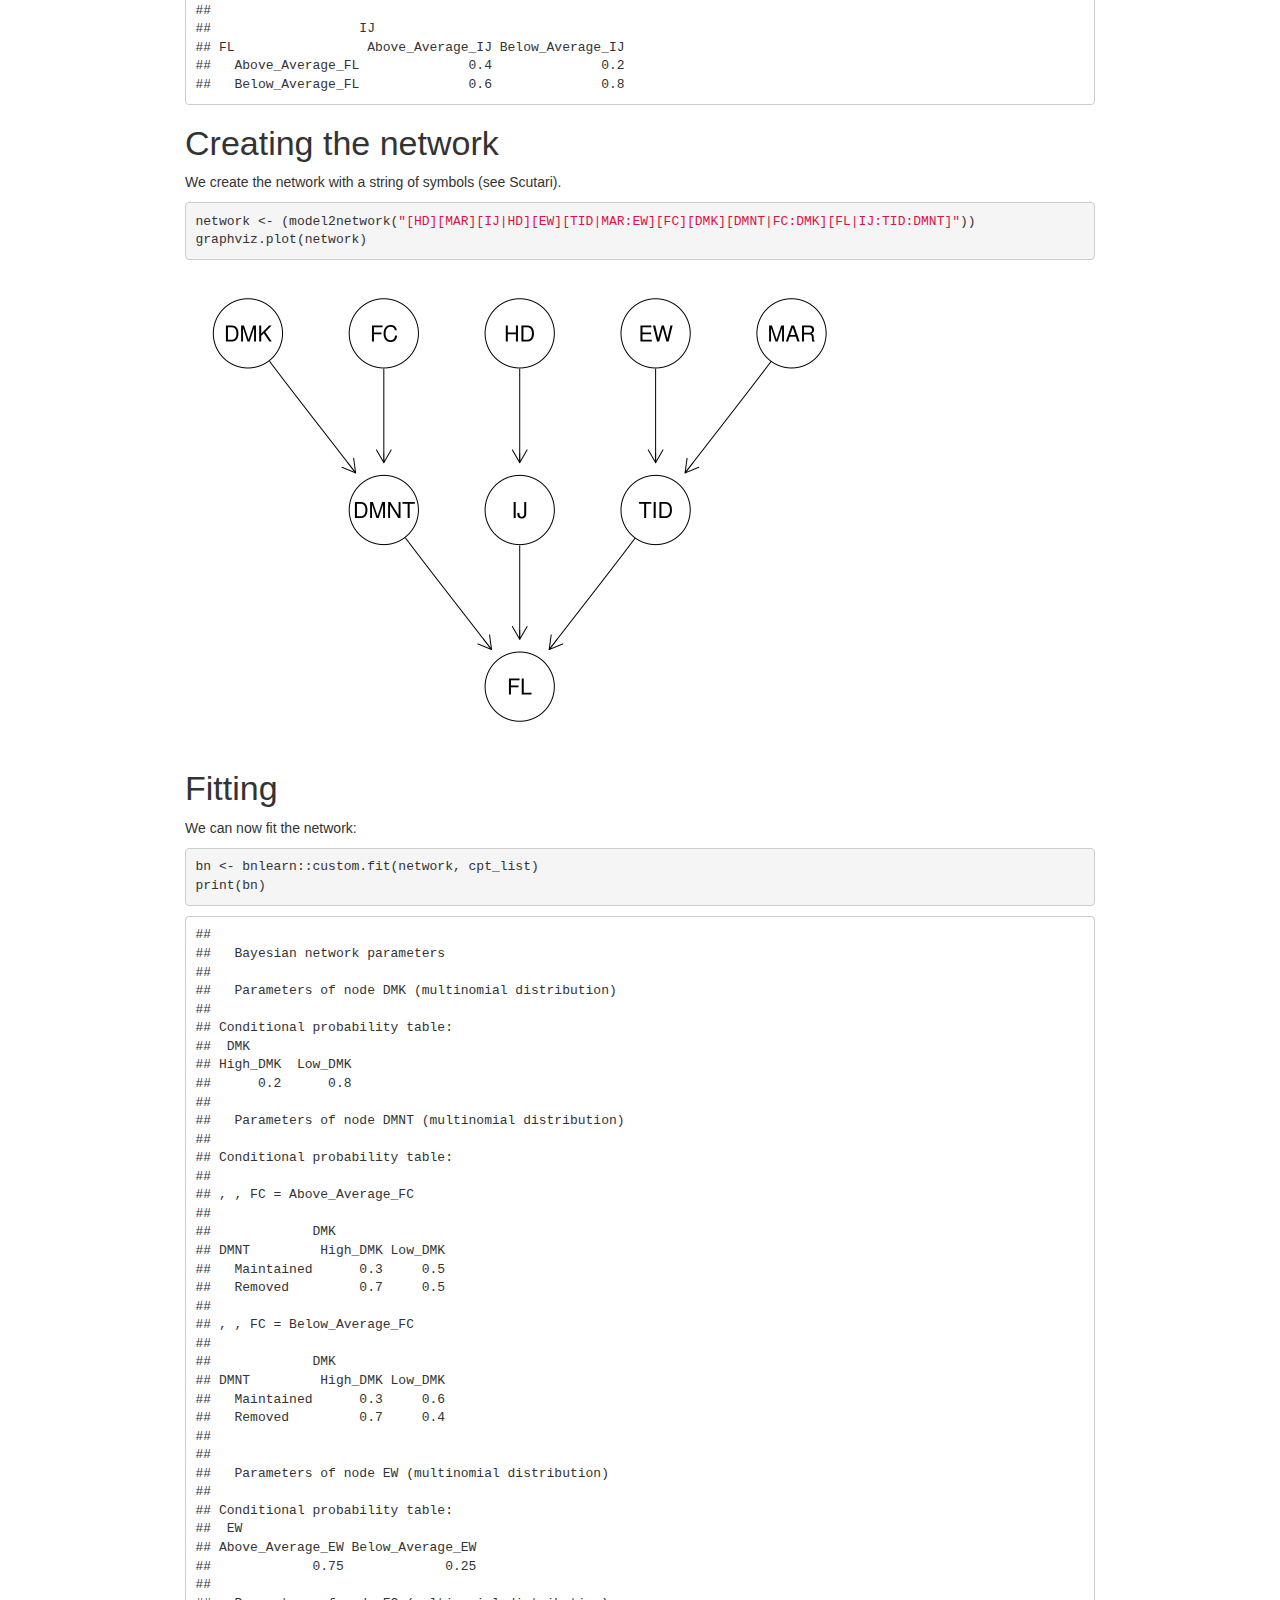
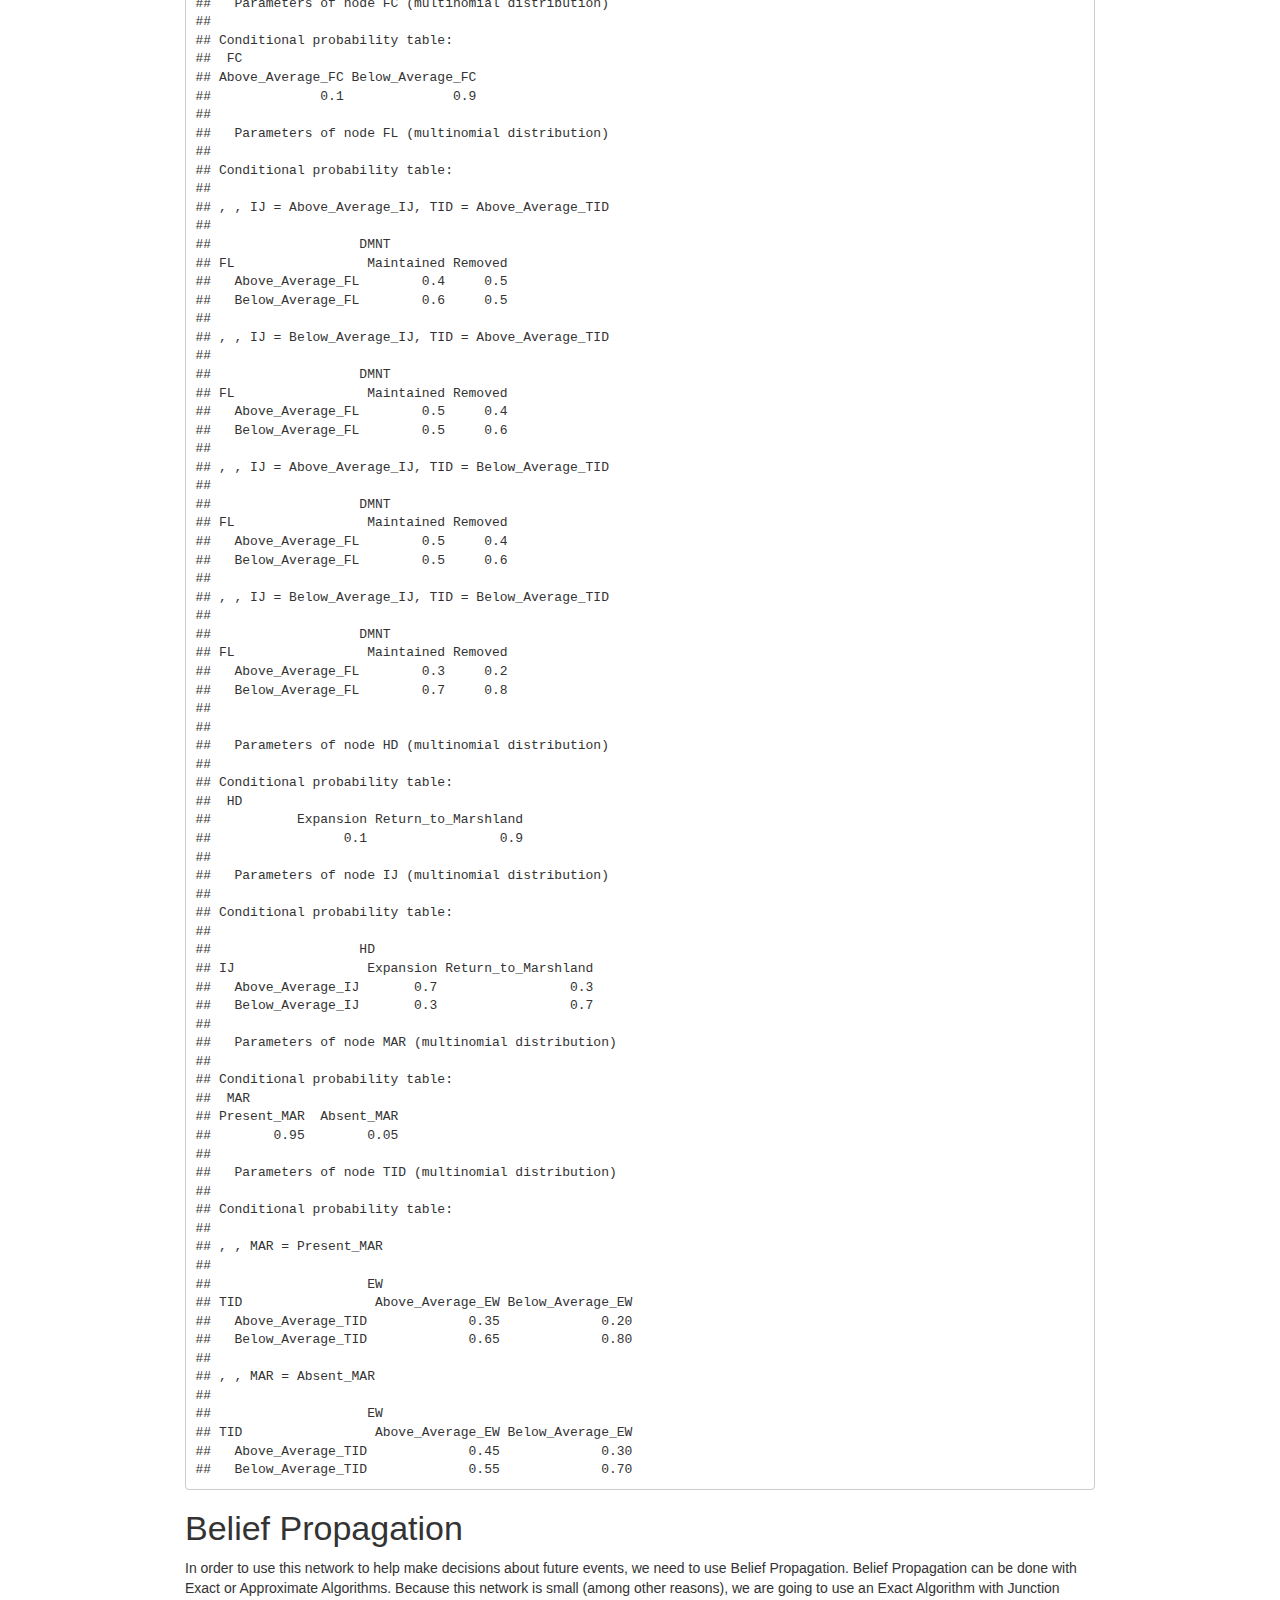
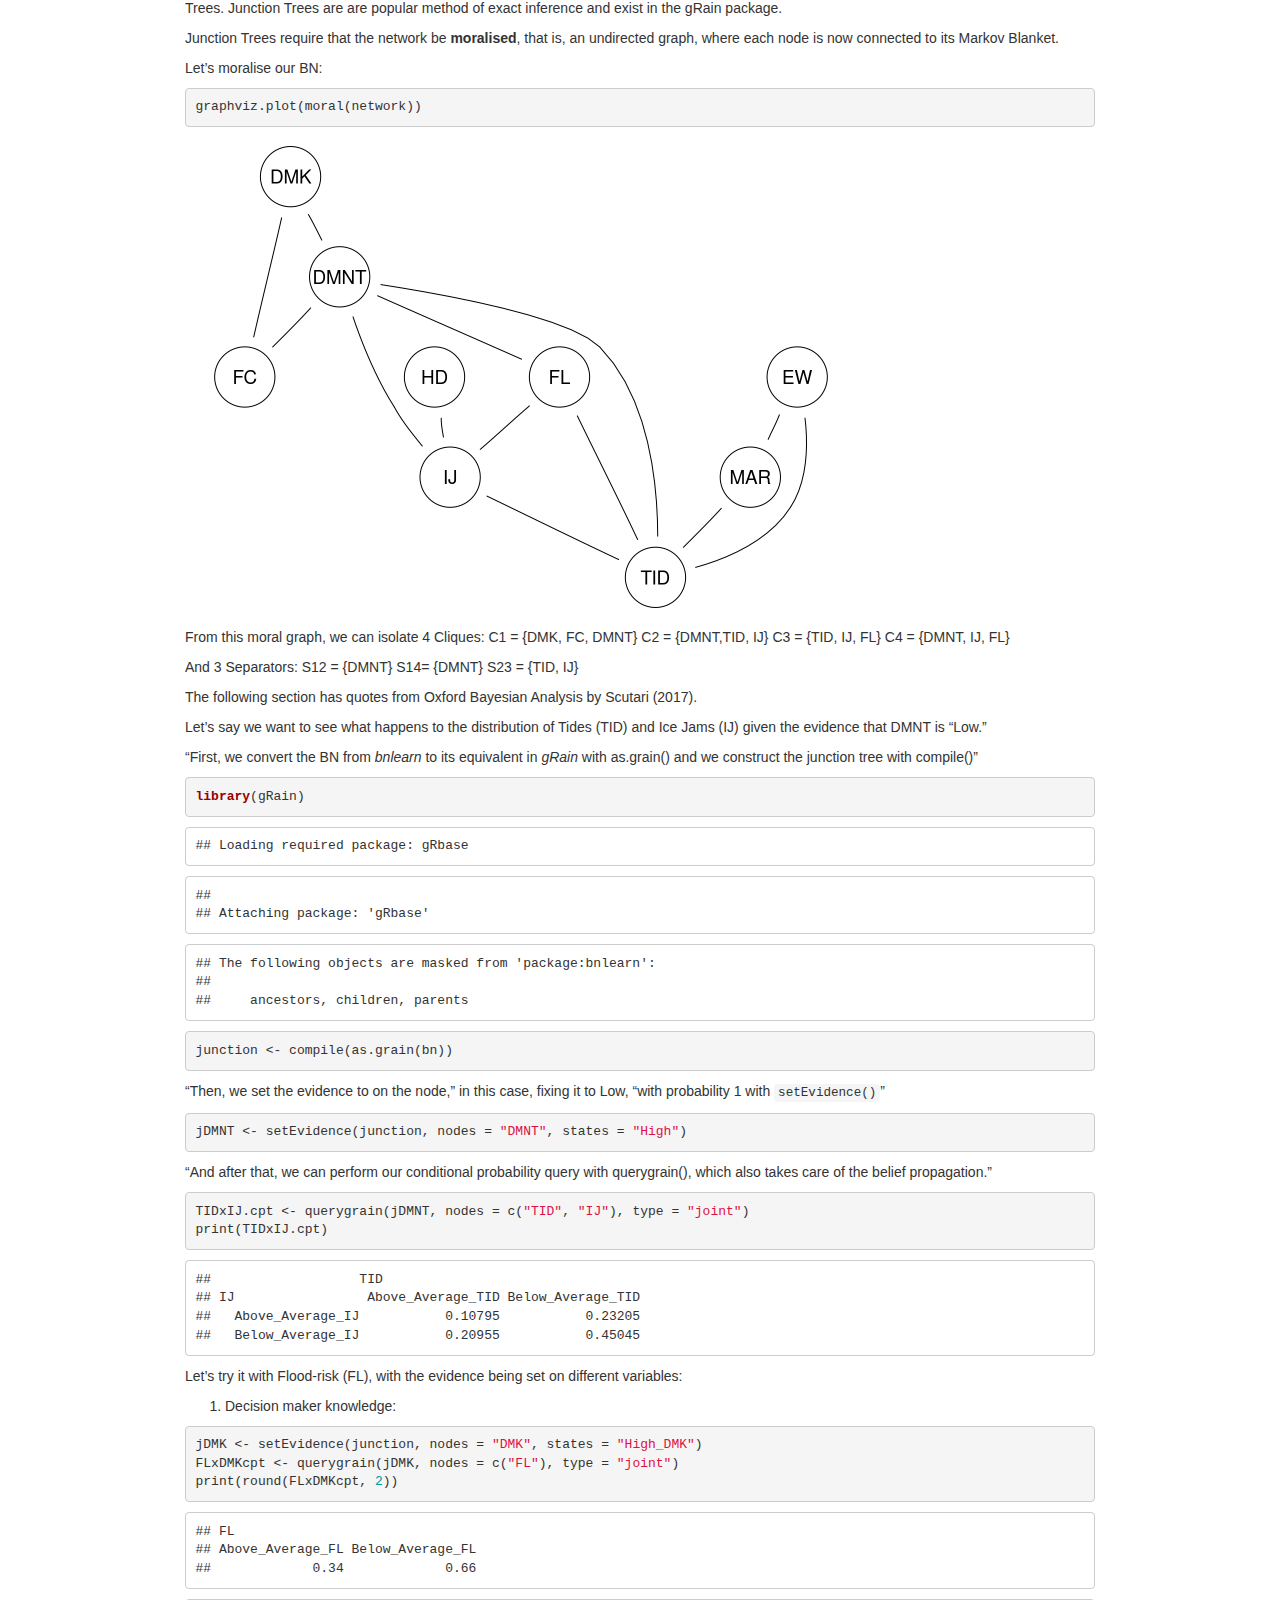
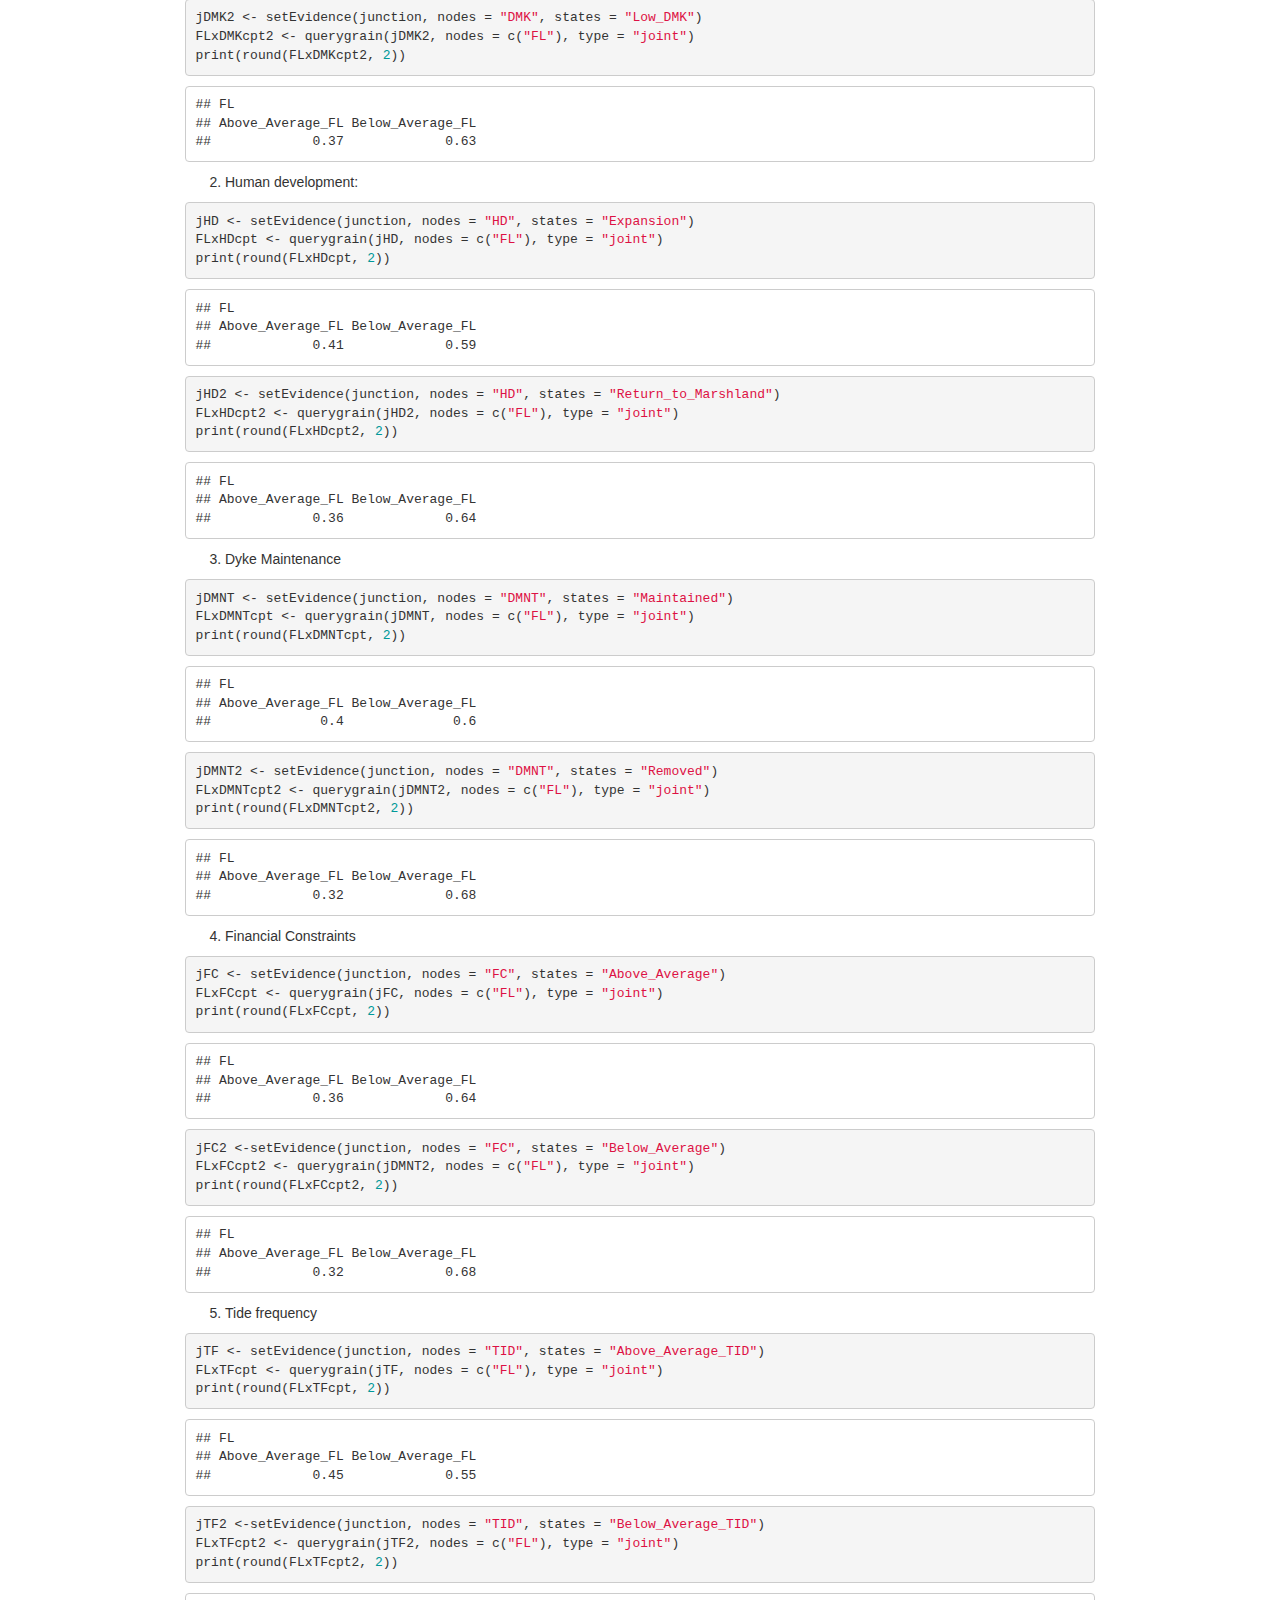
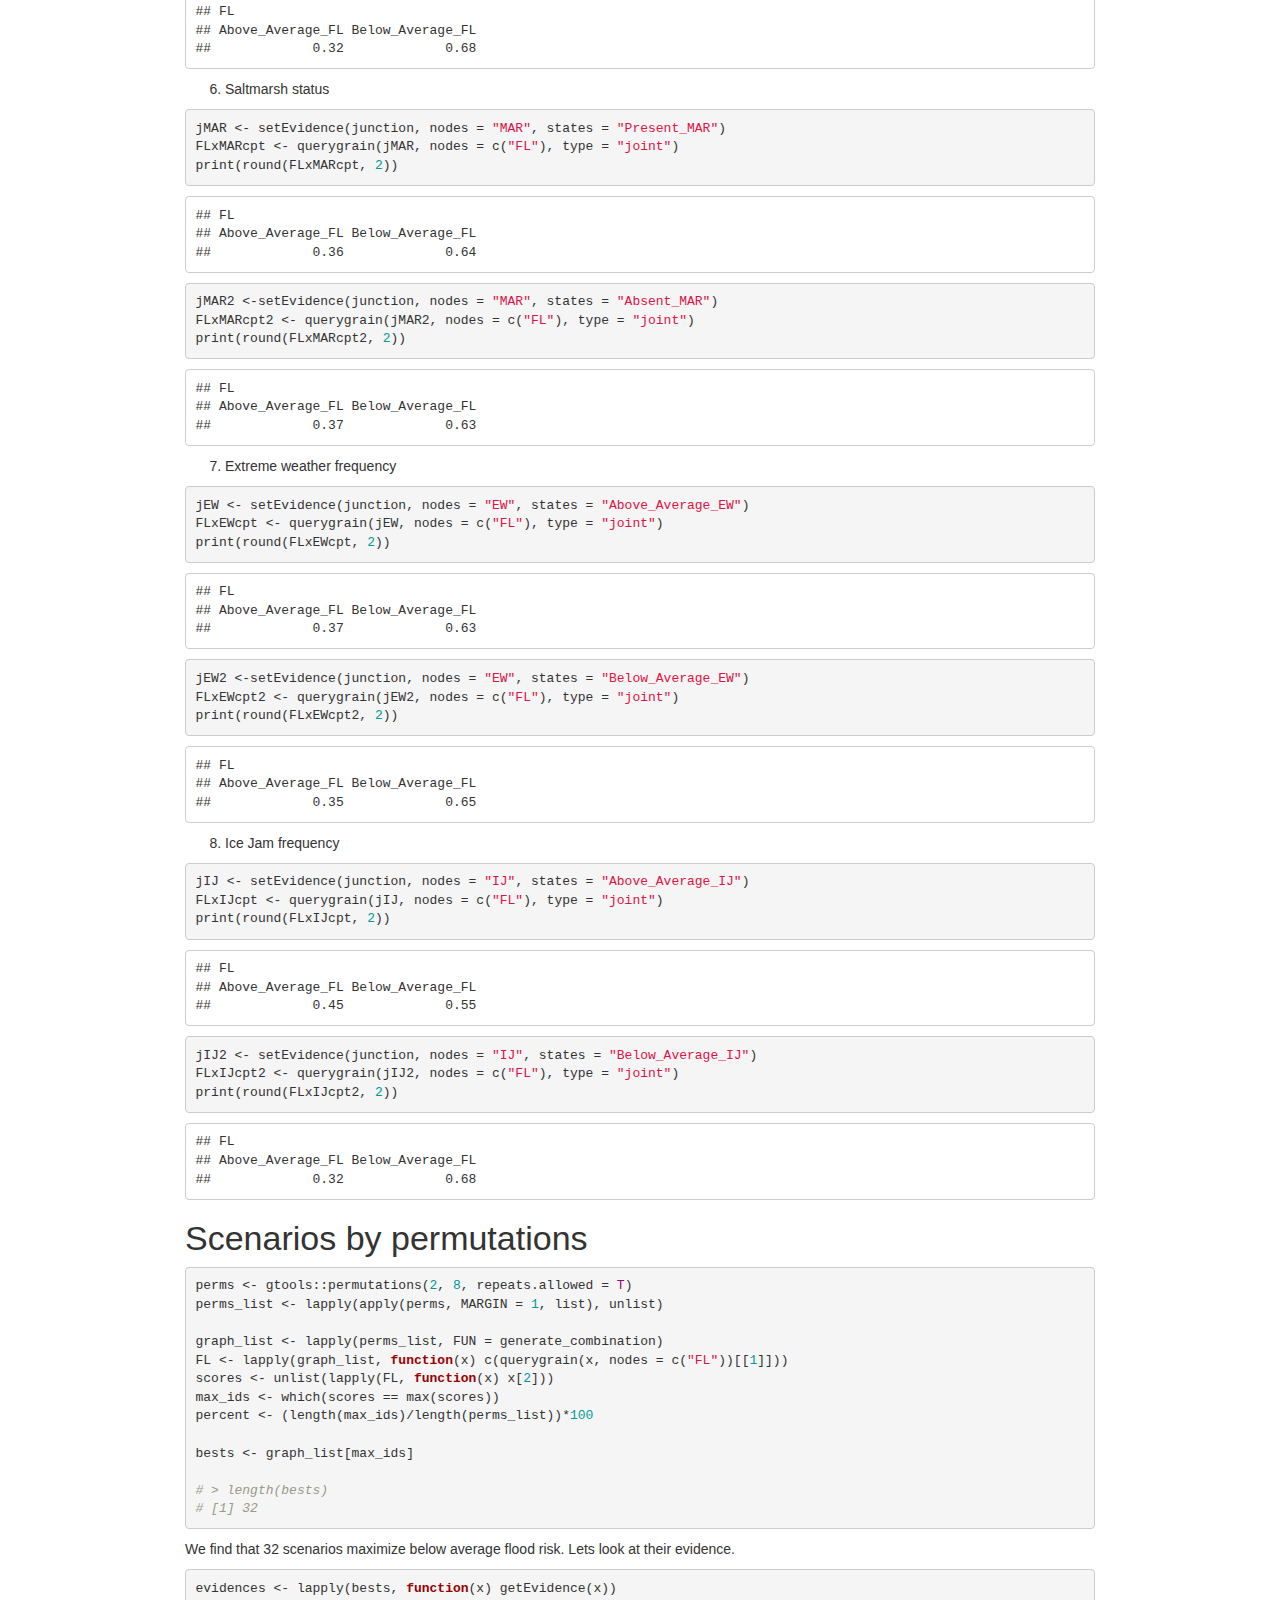
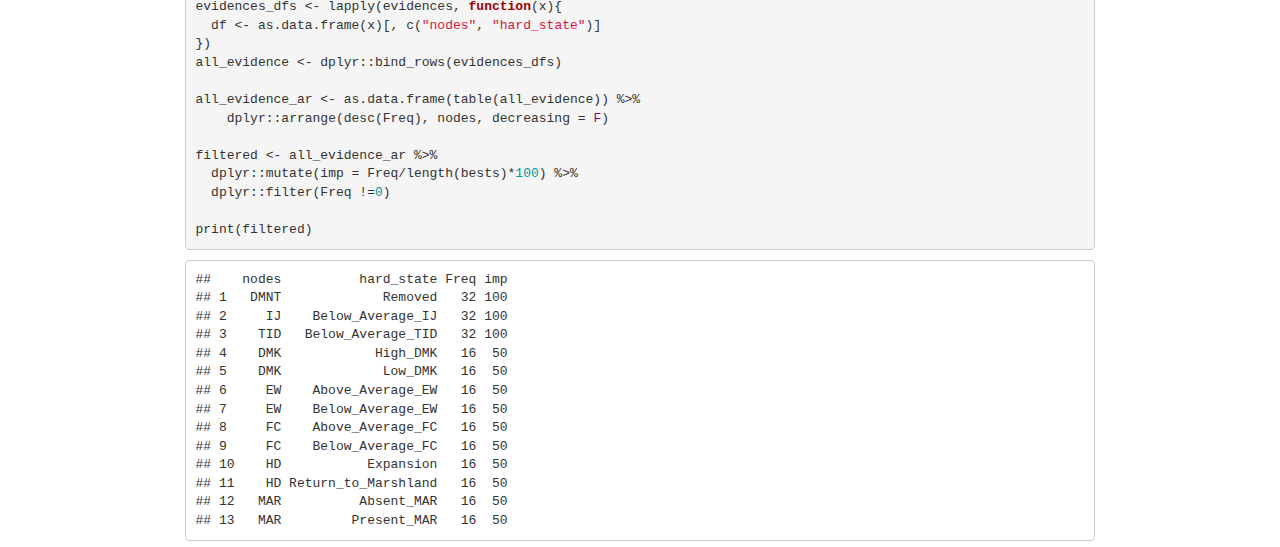
==== commit 65ca0617: "update code" ====
--- a/scripts/1_analyse_BN_truro.html
+++ b/scripts/1_analyse_BN_truro.html
@@ -893,43 +893,17 @@
 
 bests &lt;- graph_list[max_ids]
 
-evidences &lt;- lapply(bests, function(x) getEvidence(x))
+# &gt; length(bests)
+# [1] 32</code></pre>
+<p>We find that 32 scenarios maximize below average flood risk. Lets
+look at their evidence.</p>
+<pre class="r"><code>evidences &lt;- lapply(bests, function(x) getEvidence(x))
 evidences_dfs &lt;- lapply(evidences, function(x){
   df &lt;- as.data.frame(x)[, c(&quot;nodes&quot;, &quot;hard_state&quot;)]
 })
 all_evidence &lt;- dplyr::bind_rows(evidences_dfs)
-table(all_evidence)</code></pre>
-<pre><code>##       hard_state
-## nodes  Above_Average_EW Above_Average_FC Absent_MAR Below_Average_EW
-##   DMK                 0                0          0                0
-##   DMNT                0                0          0                0
-##   EW                 16                0          0               16
-##   FC                  0               16          0                0
-##   HD                  0                0          0                0
-##   IJ                  0                0          0                0
-##   MAR                 0                0         16                0
-##   TID                 0                0          0                0
-##       hard_state
-## nodes  Below_Average_FC Below_Average_IJ Below_Average_TID Expansion High_DMK
-##   DMK                 0                0                 0         0       16
-##   DMNT                0                0                 0         0        0
-##   EW                  0                0                 0         0        0
-##   FC                 16                0                 0         0        0
-##   HD                  0                0                 0        16        0
-##   IJ                  0               32                 0         0        0
-##   MAR                 0                0                 0         0        0
-##   TID                 0                0                32         0        0
-##       hard_state
-## nodes  Low_DMK Present_MAR Removed Return_to_Marshland
-##   DMK       16           0       0                   0
-##   DMNT       0           0      32                   0
-##   EW         0           0       0                   0
-##   FC         0           0       0                   0
-##   HD         0           0       0                  16
-##   IJ         0           0       0                   0
-##   MAR        0          16       0                   0
-##   TID        0           0       0                   0</code></pre>
-<pre class="r"><code>all_evidence_ar &lt;- as.data.frame(table(all_evidence)) %&gt;% 
+
+all_evidence_ar &lt;- as.data.frame(table(all_evidence)) %&gt;% 
     dplyr::arrange(desc(Freq), nodes, decreasing = F)
 
 filtered &lt;- all_evidence_ar %&gt;% 
